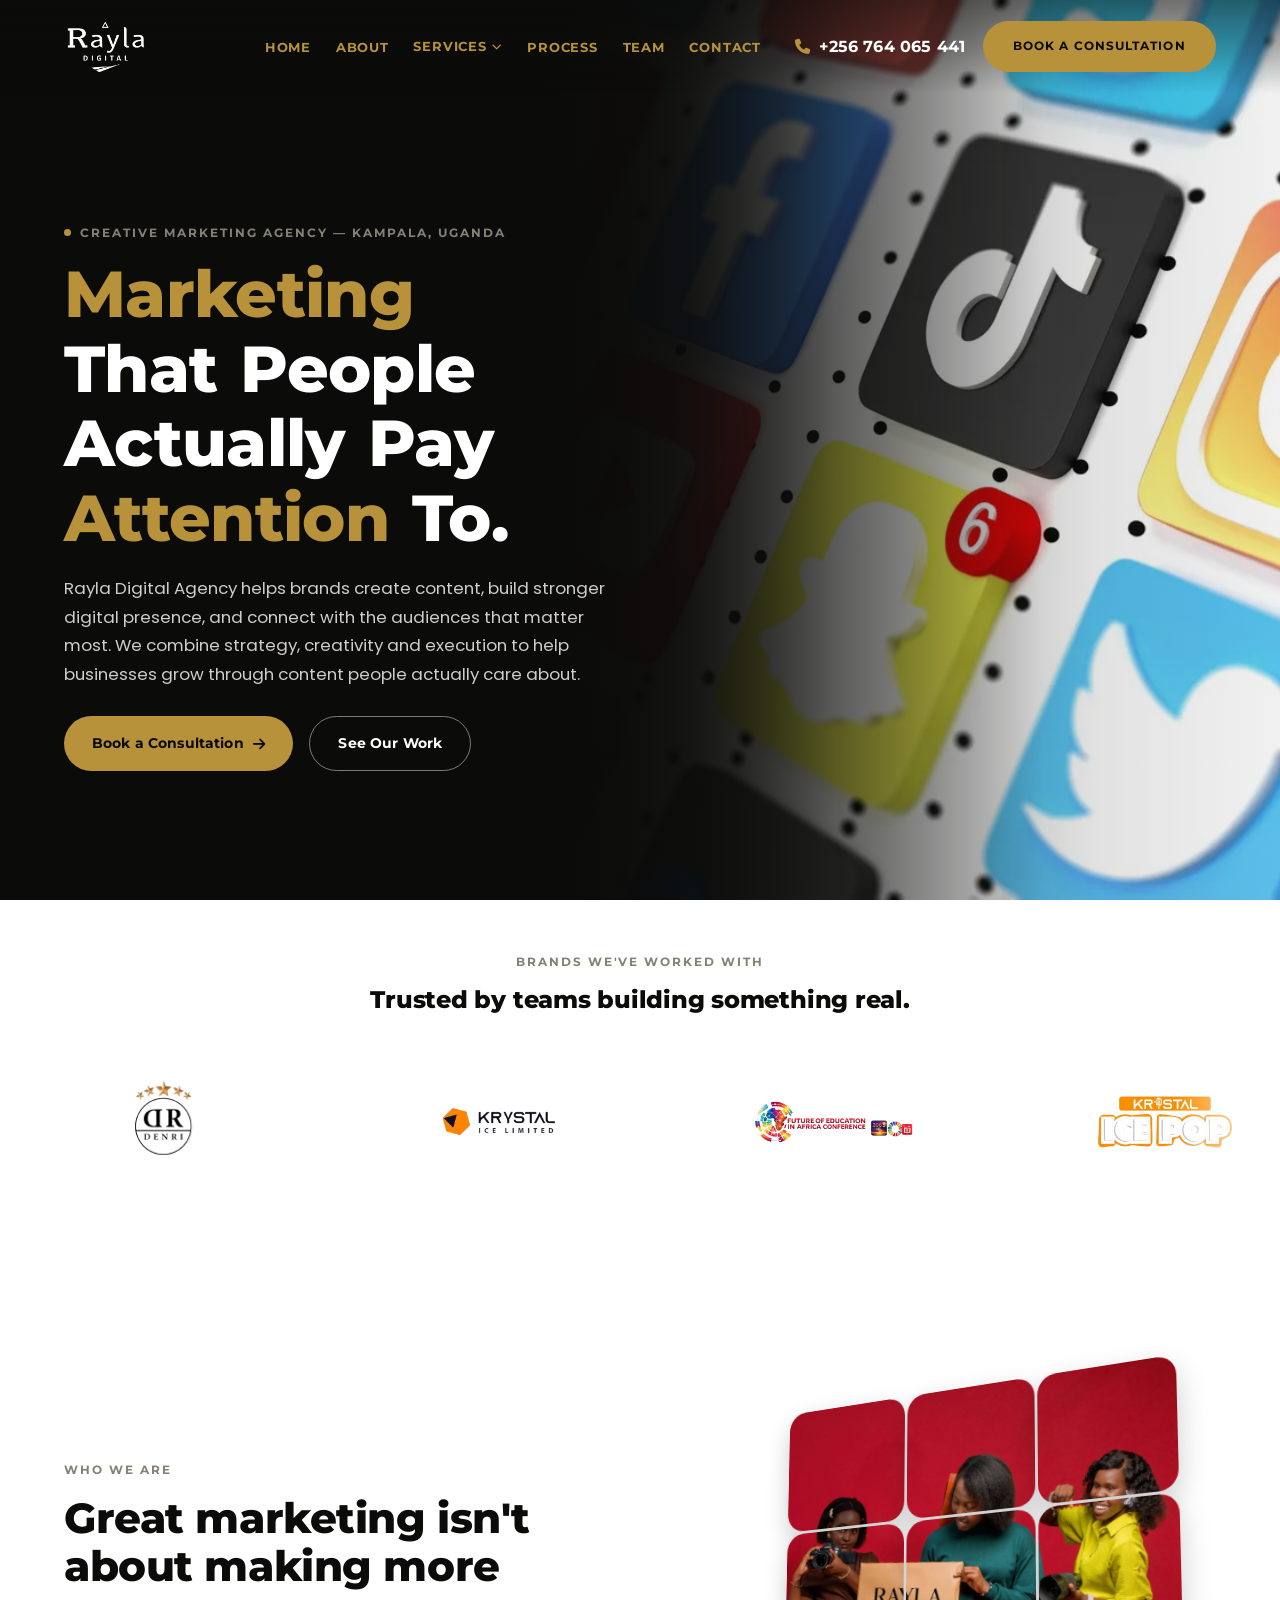
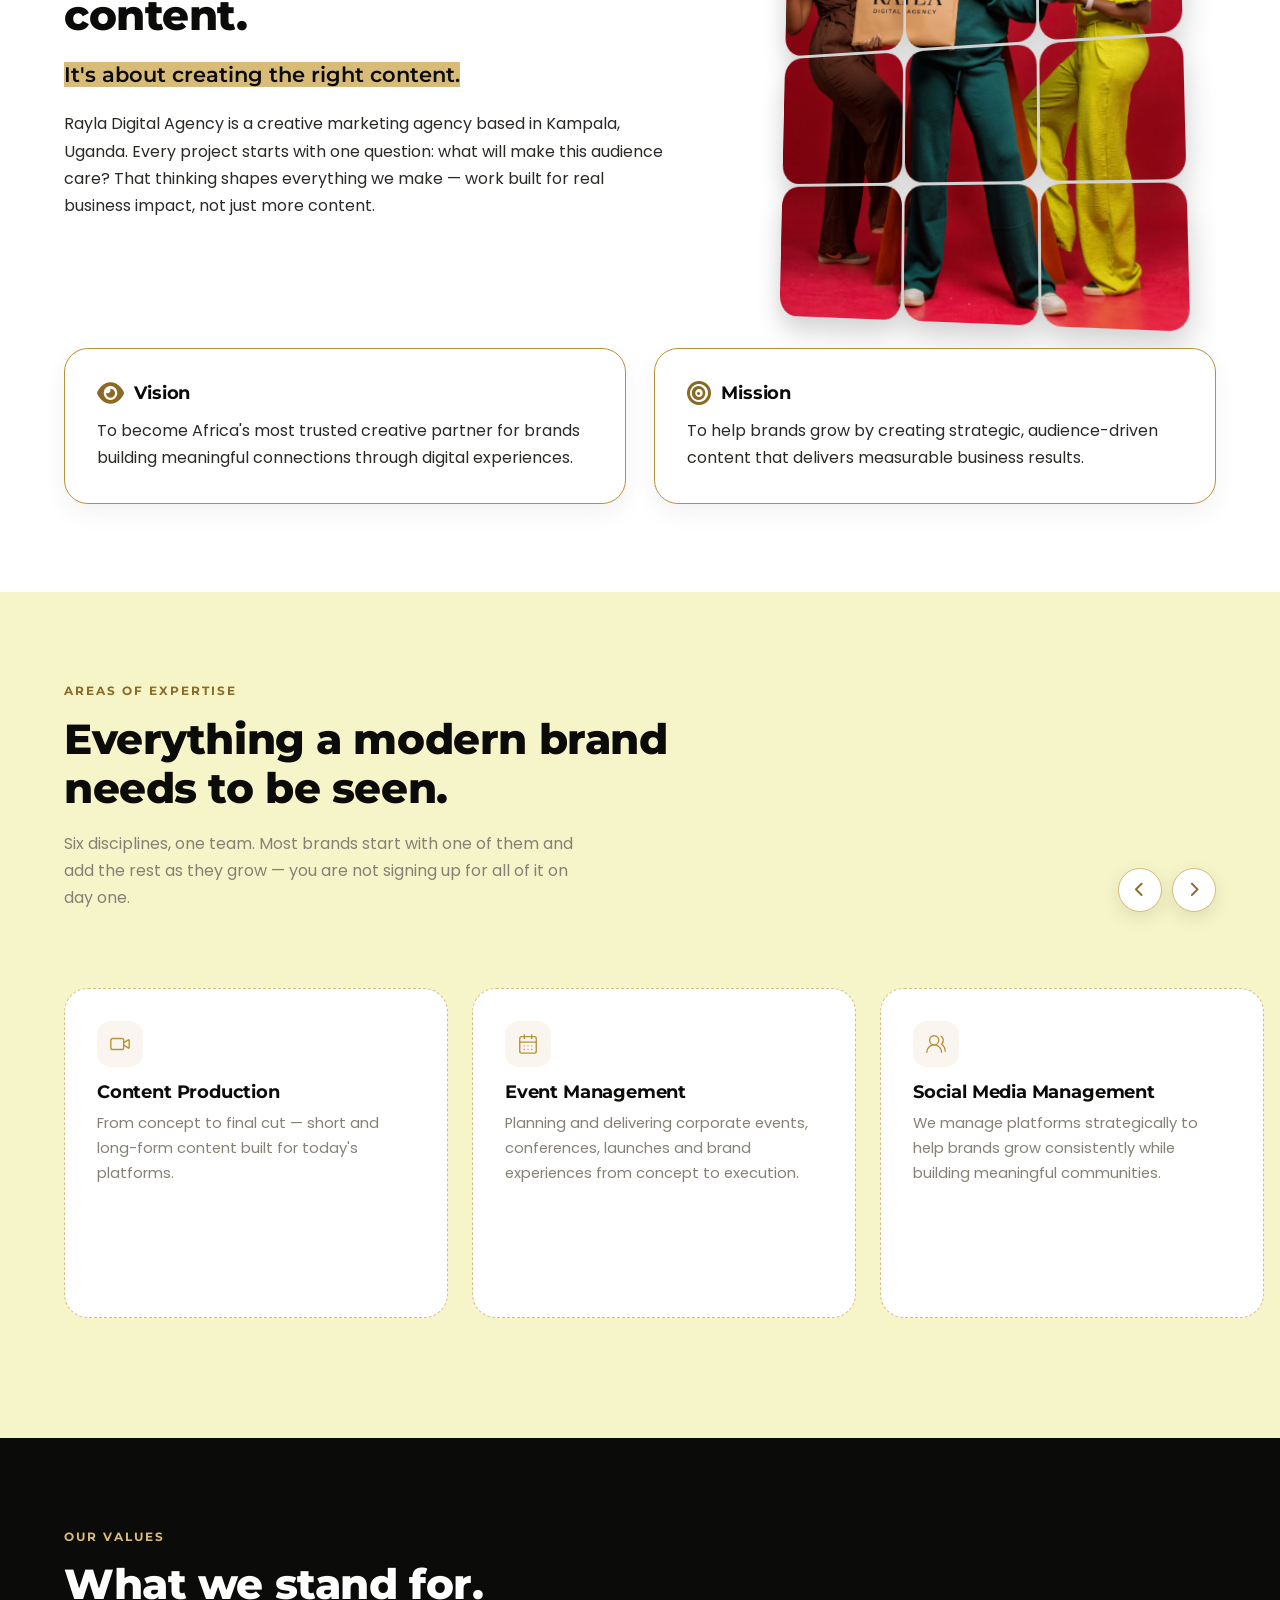
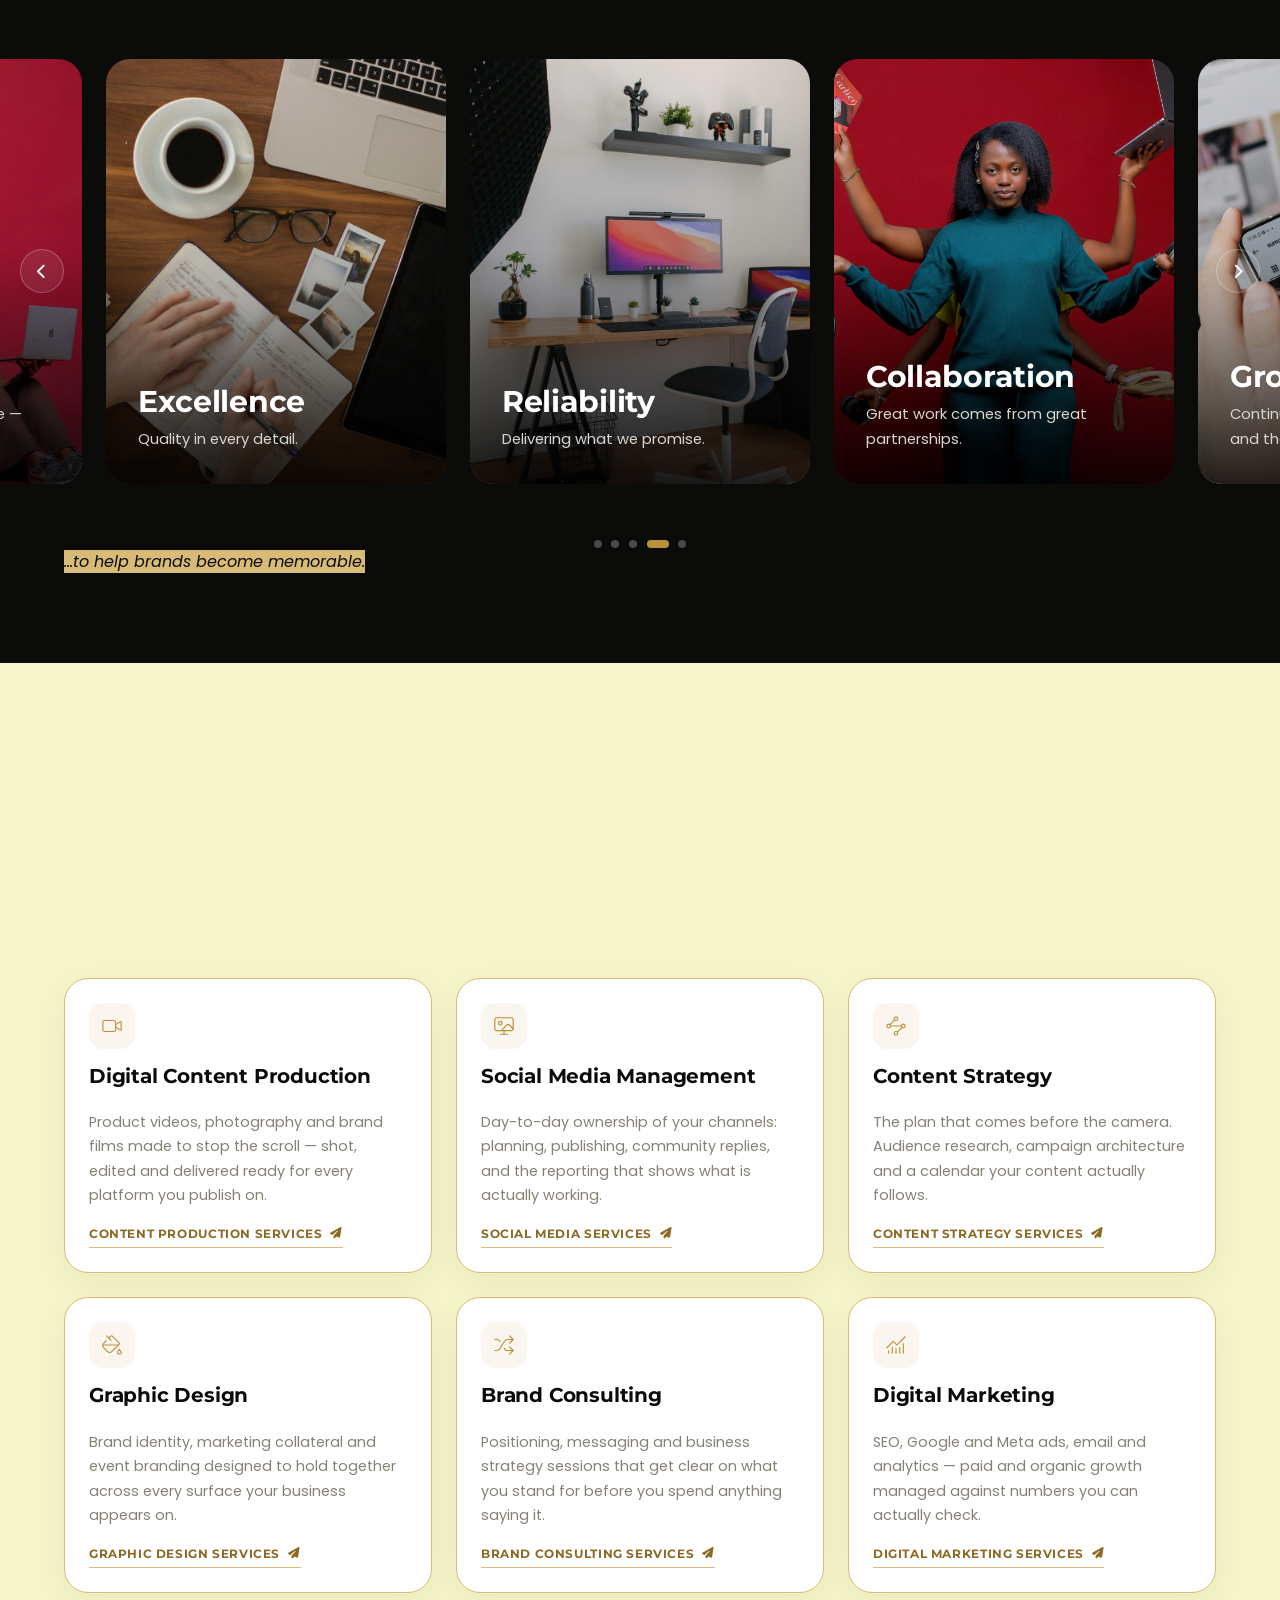
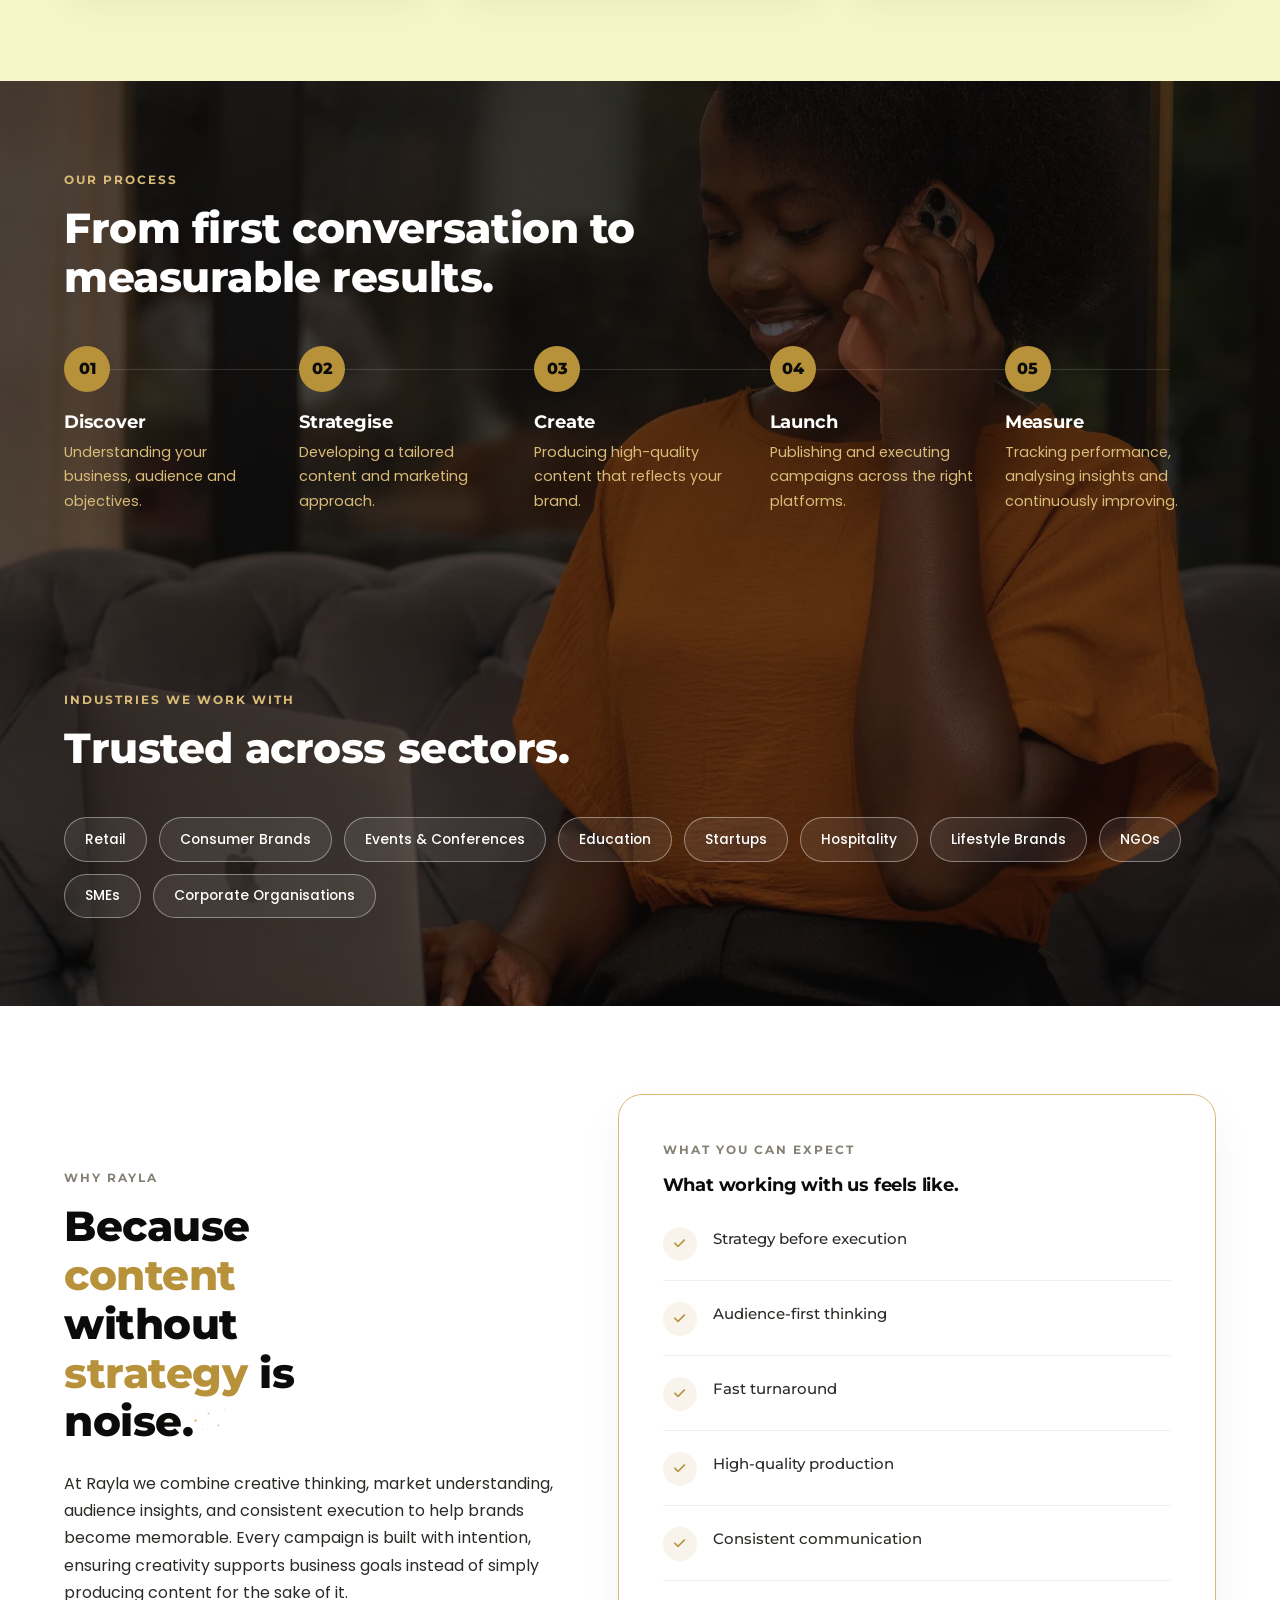
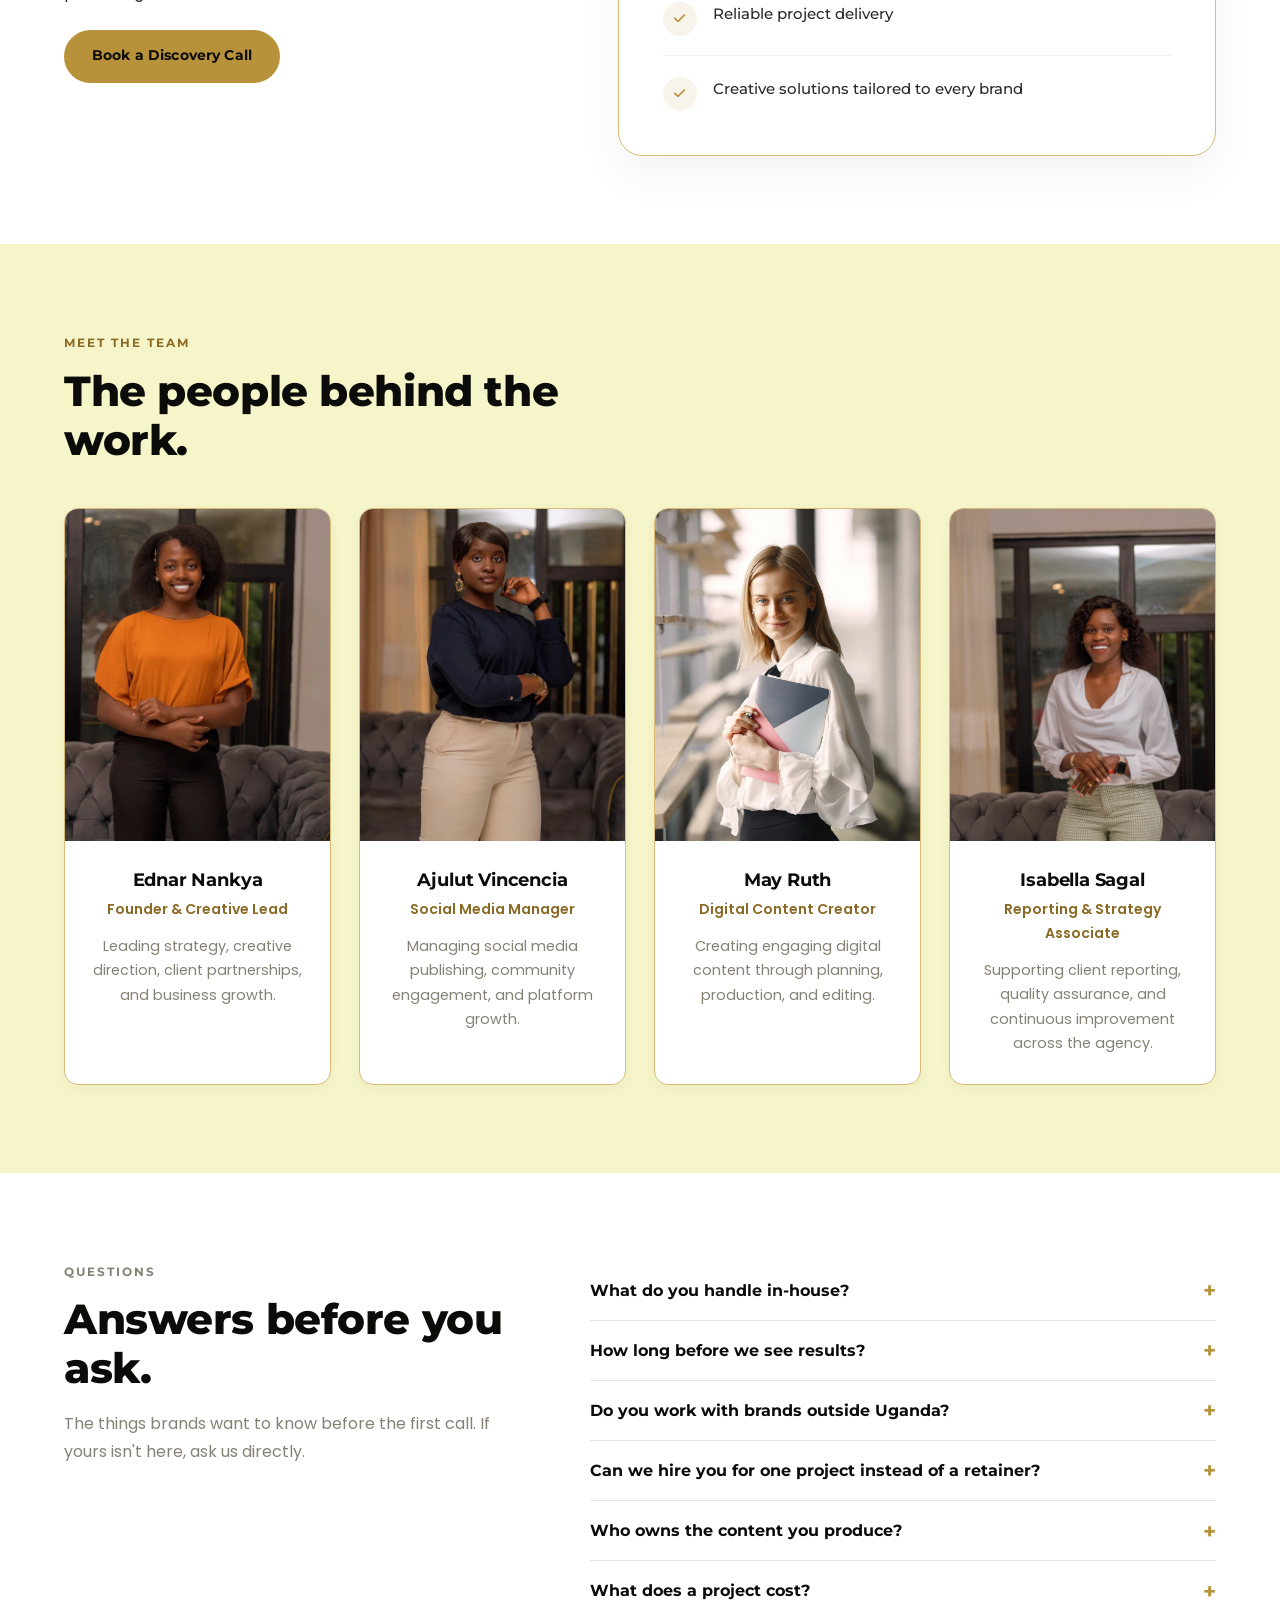
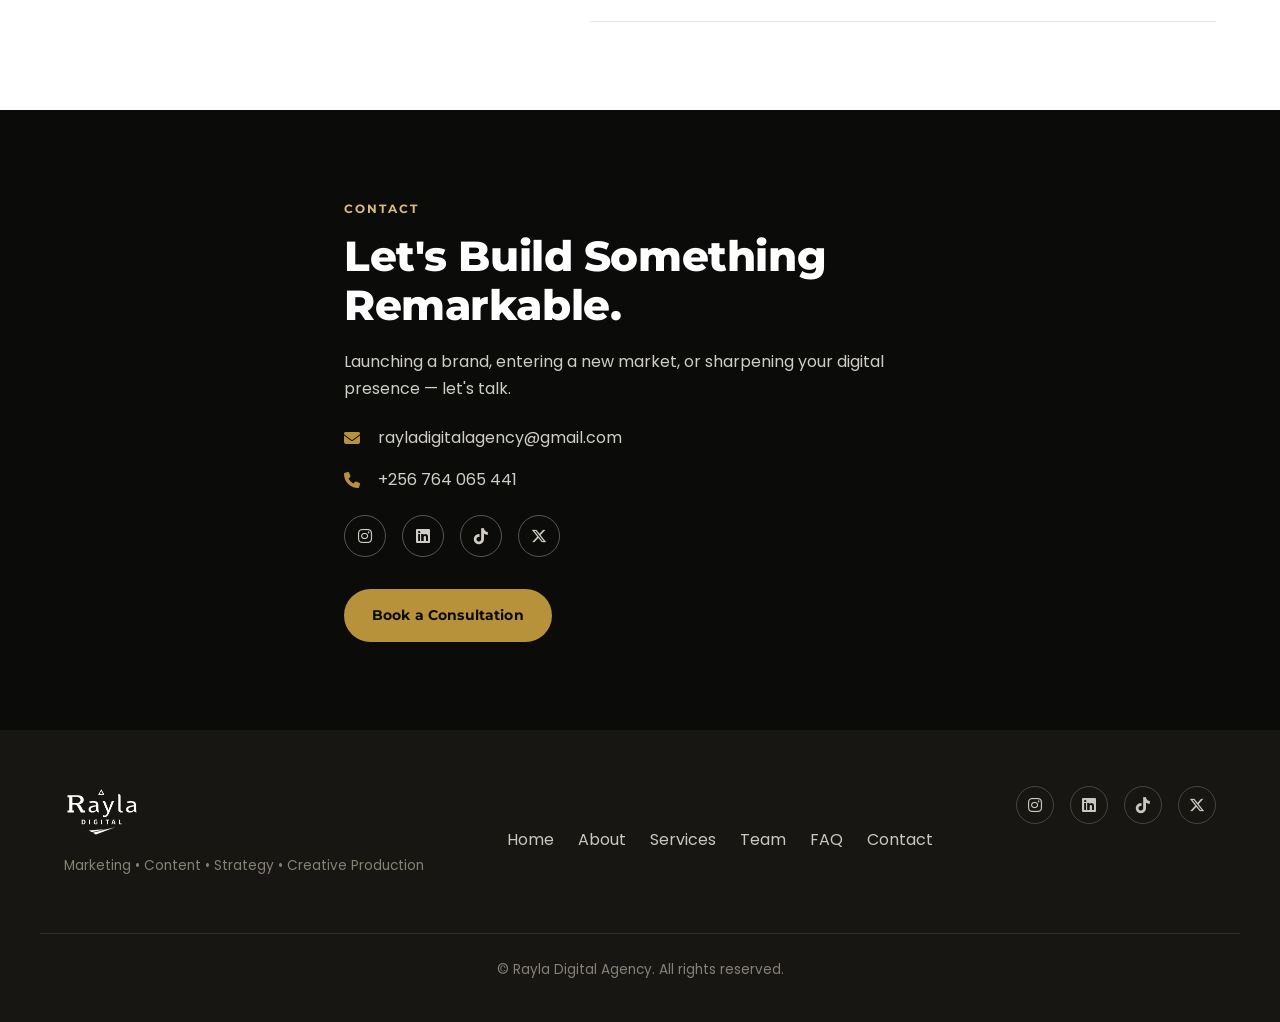
==== index.html @ 2dba8ac0 "NEW FORM DESIGN, 404 PAGE AND GOOGLE SEO SETUP Form: the discovery modal is now a two-panel card - d" ====
<!DOCTYPE html>
<html lang="en">
<head>
<meta charset="UTF-8">
<meta name="viewport" content="width=device-width, initial-scale=1.0">
<title>Digital Marketing Agency in Kampala, Uganda | Rayla Digital Agency</title>
<meta name="description" content="Rayla Digital Agency is a Kampala-based creative marketing agency helping brands create content, build digital presence, and connect with the audiences that matter most.">
<link rel="canonical" href="https://www.rayladigitalagency.com/">

<!-- Open Graph -->
<meta property="og:type" content="website">
<meta property="og:site_name" content="Rayla Digital Agency">
<meta property="og:title" content="Rayla Digital Agency | Creative Marketing Agency in Kampala, Uganda">
<meta property="og:description" content="Rayla Digital Agency helps brands in Uganda and East Africa build content, strategy and digital presence that gets noticed.">
<meta property="og:url" content="https://www.rayladigitalagency.com/">
<meta property="og:image" content="https://www.rayladigitalagency.com/assests/images/og-cover.png">
<meta property="og:image:width" content="1200">
<meta property="og:image:height" content="630">
<meta property="og:locale" content="en_UG">

<!-- Twitter -->
<meta name="twitter:card" content="summary_large_image">
<meta name="twitter:title" content="Rayla Digital Agency | Creative Marketing Agency in Kampala, Uganda">
<meta name="twitter:description" content="Rayla Digital Agency helps brands in Uganda and East Africa build content, strategy and digital presence that gets noticed.">
<meta name="twitter:image" content="https://www.rayladigitalagency.com/assests/images/og-cover.png">

<!-- Favicons. Deliberately relative, not root-absolute: an href of
     "/favicon.ico" resolves against the filesystem root when the page is opened
     straight off disk with file://, which is how this site gets previewed, so
     the icon silently never loaded. Relative paths work both ways.
     The .svg is what modern browsers actually use - it carries its own
     prefers-color-scheme rule and inverts to white, so the black disc does not
     disappear into a dark tab bar. The .ico is the fallback for everything
     else, and holds 16/32/48 in the one file. -->
<link rel="icon" href="favicon.ico" sizes="32x32">
<link rel="icon" href="favicon.svg" type="image/svg+xml">
<link rel="apple-touch-icon" sizes="180x180" href="apple-touch-icon.png">
<link rel="manifest" href="site.webmanifest">
<meta name="theme-color" content="#0b0b0a">

<script type="application/ld+json">
{
  "@context": "https://schema.org",
  "@type": "AdvertisingAgency",
  "@id": "https://www.rayladigitalagency.com/#organization",
  "name": "Rayla Digital Agency",
  "url": "https://www.rayladigitalagency.com/",
  "logo": "https://www.rayladigitalagency.com/assests/images/RAYLALOGO2.png",
  "image": "https://www.rayladigitalagency.com/assests/images/og-cover.png",
  "description": "Rayla Digital Agency is a Kampala-based creative marketing agency helping brands build content, strategy and digital presence.",
  "email": "rayladigitalagency@gmail.com",
  "telephone": "+256764065441",
  "address": { "@type": "PostalAddress", "addressLocality": "Kampala", "addressRegion": "Central Region", "addressCountry": "UG" },
  "geo": { "@type": "GeoCoordinates", "latitude": 0.3476, "longitude": 32.5825 },
  "areaServed": [
    { "@type": "City", "name": "Kampala" },
    { "@type": "Country", "name": "Uganda" },
    { "@type": "Place", "name": "East Africa" }
  ],
  "knowsAbout": [
    "Digital marketing",
    "Social media management",
    "Content strategy",
    "Graphic design",
    "Brand consulting",
    "Video and photo production"
  ],
  "hasOfferCatalog": {
    "@type": "OfferCatalog",
    "name": "Marketing and creative services",
    "itemListElement": [
      { "@type": "Offer", "itemOffered": { "@type": "Service", "name": "Digital content production", "url": "https://www.rayladigitalagency.com/pages/digital-content-production.html" } },
      { "@type": "Offer", "itemOffered": { "@type": "Service", "name": "Social media management", "url": "https://www.rayladigitalagency.com/pages/social-media-management.html" } },
      { "@type": "Offer", "itemOffered": { "@type": "Service", "name": "Content strategy", "url": "https://www.rayladigitalagency.com/pages/content-strategy.html" } },
      { "@type": "Offer", "itemOffered": { "@type": "Service", "name": "Graphic design", "url": "https://www.rayladigitalagency.com/pages/graphic-design.html" } },
      { "@type": "Offer", "itemOffered": { "@type": "Service", "name": "Brand consulting", "url": "https://www.rayladigitalagency.com/pages/brand-consulting.html" } },
      { "@type": "Offer", "itemOffered": { "@type": "Service", "name": "Digital marketing", "url": "https://www.rayladigitalagency.com/pages/digital-marketing.html" } }
    ]
  },
  "sameAs": [
    "https://www.instagram.com/rayladigitalagency",
    "https://www.linkedin.com/company/rayla-digital-agency/",
    "https://www.tiktok.com/@rayladigitalagency",
    "https://x.com/rayladigital"
  ]
}
</script>

<!-- FAQPage schema mirrors the #faq section below. Keep the two in sync: if a
     question changes there it has to change here, or search engines surface
     an answer the page no longer gives. -->
<script type="application/ld+json">
{
  "@context": "https://schema.org",
  "@type": "FAQPage",
  "mainEntity": [
    {
      "@type": "Question",
      "name": "What do you handle in-house?",
      "acceptedAnswer": { "@type": "Answer", "text": "Content production, social media management, content strategy, graphic design, brand consulting and digital marketing all sit with our own team. We bring in specialists for niche production work \u2014 and we tell you when we do." }
    },
    {
      "@type": "Question",
      "name": "How long before we see results?",
      "acceptedAnswer": { "@type": "Answer", "text": "Paid campaigns produce usable data within days. Organic reach and search compound over months. We set that expectation at the start rather than after the first invoice." }
    },
    {
      "@type": "Question",
      "name": "Do you work with brands outside Uganda?",
      "acceptedAnswer": { "@type": "Answer", "text": "Yes. We are based in Kampala and run remote engagements across East Africa and further afield. Production shoots are the only part that needs us in the room." }
    },
    {
      "@type": "Question",
      "name": "Can we hire you for one project instead of a retainer?",
      "acceptedAnswer": { "@type": "Answer", "text": "Yes. Launches, single campaigns and production shoots all work as standalone projects. A retainer makes sense once you are publishing continuously and want the strategy to carry between campaigns." }
    },
    {
      "@type": "Question",
      "name": "Who owns the content you produce?",
      "acceptedAnswer": { "@type": "Answer", "text": "You do. Final assets, raw files and any accounts we set up are handed over and stay yours, whether or not we keep working together." }
    },
    {
      "@type": "Question",
      "name": "What does a project cost?",
      "acceptedAnswer": { "@type": "Answer", "text": "Scope sets the price \u2014 volume of content, number of channels, and how much strategy the work needs up front. We quote after one conversation, not before it." }
    }
  ]
}
</script>

<!-- Google Fonts: Montserrat (display) + Poppins (body) — set by the client's brand brief -->
<link rel="preconnect" href="https://fonts.googleapis.com">
<link rel="preconnect" href="https://fonts.gstatic.com" crossorigin>
<!-- <link href="https://fonts.googleapis.com/css2?family=Montserrat:wght@500;600;700;800;900&family=Poppins:wght@300;400;500;600;700&display=swap" rel="stylesheet"> -->
<link href="https://fonts.googleapis.com/css2?family=Montserrat:wght@700;800&family=Poppins:wght@400;500;600&display=swap" rel="stylesheet">
<!-- Font Awesome (icons only — no images depend on this) -->
<link rel="stylesheet" href="https://cdnjs.cloudflare.com/ajax/libs/font-awesome/6.5.1/css/all.min.css">
<link rel="stylesheet" href="css/style.css">
</head>
<body>

<a href="#main" class="skip-link">Skip to content</a>

<!-- ============================= HEADER / NAV ============================= -->
<!-- .over-hero: the homepage bar has no ground of its own - the hero photo
     runs up underneath it, so the only edge on the page is the one the image
     makes. script.js swaps in .is-scrolled (solid black) once you leave the
     hero, which is what keeps the links readable over the sections below. -->
<header class="site-header over-hero" id="top">
  <div class="container header-inner">
    <a href="#top" class="logo"><img src="assests/images/RAYLALOGO2.png" alt="Rayla Digital Agency"></a>

    <!-- TODO: placeholder number. The repo currently carries two different
         forms - this one and the JSON-LD at the top of the file (+256746065441,
         middle digits transposed). Confirm the real number and reconcile all
         three call sites: here, .nav-phone below, and the JSON-LD. -->
    <!-- Tap-to-call for small screens only. It sits outside .main-nav on
         purpose: the drawer is closed by default, and a phone number the
         visitor has to open a menu to find is a phone number nobody calls.
         Styling already existed (.mobile-call-btn) - this is the markup it
         was written for. -->
    <a href="tel:+256764065441" class="mobile-call-btn" aria-label="Call Rayla Digital Agency"><i class="fa-solid fa-phone"></i></a>

    <input type="checkbox" id="nav-toggle" class="nav-toggle">
    <label for="nav-toggle" class="nav-toggle-label" aria-label="Toggle menu">
      <span></span>
    </label>

    <nav class="main-nav">
      <ul>
        <li><a href="#home">Home</a></li>
        <li><a href="#about">About</a></li>
        <!-- Services opens a mega-menu: the keyword lists that used to sit
             inside the service cards live here now, so the detail is
             navigable instead of decorative. Opening is pure CSS (hover +
             :focus-within on desktop, the #mega-toggle checkbox on mobile),
             matching the #nav-toggle pattern - JS only resets it. -->
        <li class="has-mega">
          <input type="checkbox" id="mega-toggle" class="mega-toggle">
          <a href="#services" class="mega-trigger">Services</a>
          <label for="mega-toggle" class="mega-toggle-label" aria-label="Toggle services menu">
            <i class="fa-solid fa-chevron-down"></i>
          </label>
          <div class="mega-panel">
            <div class="container mega-grid">
          <!-- Mobile only (.mega-all is display:none above 1024px). In the drawer
               the row above is the accordion toggle, so the overview page needs
               its own way in. -->
          <a href="#services" class="mega-all"><i class="fa-solid fa-chevron-right"></i> All Services</a>
          <div class="mega-col">
            <input type="checkbox" id="mega-col-content" class="mega-col-toggle">
            <label for="mega-col-content" class="mega-col-head"><span class="mega-col-icon"><svg xmlns="http://www.w3.org/2000/svg" width="20" height="20" viewBox="0 0 24 24" fill="none" stroke="currentColor" stroke-width="1.5" stroke-linecap="round" stroke-linejoin="round"><path d="m16 13 5.223 3.482a.5.5 0 0 0 .777-.416V7.87a.5.5 0 0 0-.752-.432L16 10.5"/><rect x="2" y="6" width="14" height="12" rx="2"/></svg></span> Content &amp; Production<i class="fa-solid fa-chevron-down mega-col-caret"></i></label>
            <ul>
              <li><a href="pages/digital-content-production.html#product-videos"><i class="fa-solid fa-chevron-right"></i> Product Videos</a></li>
              <li><a href="pages/digital-content-production.html#photography"><i class="fa-solid fa-chevron-right"></i> Photography</a></li>
              <li><a href="pages/digital-content-production.html#commercials"><i class="fa-solid fa-chevron-right"></i> Commercials</a></li>
              <li><a href="pages/digital-content-production.html#brand-films"><i class="fa-solid fa-chevron-right"></i> Brand Films</a></li>
              <li><a href="pages/content-strategy.html#content-planning"><i class="fa-solid fa-chevron-right"></i> Content Planning</a></li>
              <li><a href="pages/content-strategy.html#campaign-strategy"><i class="fa-solid fa-chevron-right"></i> Campaign Strategy</a></li>
              <li><a href="pages/content-strategy.html#audience-research"><i class="fa-solid fa-chevron-right"></i> Audience Research</a></li>
            </ul>
          </div>
          <div class="mega-col">
            <input type="checkbox" id="mega-col-brand" class="mega-col-toggle">
            <label for="mega-col-brand" class="mega-col-head"><span class="mega-col-icon"><svg xmlns="http://www.w3.org/2000/svg" width="20" height="20" viewBox="0 0 24 24" fill="none" stroke="currentColor" stroke-width="1.5" stroke-linecap="round" stroke-linejoin="round"><path d="M11 7 6 2"/><path d="M18.992 12H2.041"/><path d="M21.145 18.38A3.34 3.34 0 0 1 20 16.5a3.3 3.3 0 0 1-1.145 1.88c-.575.46-.855 1.02-.855 1.595A2 2 0 0 0 20 22a2 2 0 0 0 2-2.025c0-.58-.285-1.13-.855-1.595"/><path d="m8.5 4.5 2.148-2.148a1.205 1.205 0 0 1 1.704 0l7.296 7.296a1.205 1.205 0 0 1 0 1.704l-7.592 7.592a3.615 3.615 0 0 1-5.112 0l-3.888-3.888a3.615 3.615 0 0 1 0-5.112L5.67 7.33"/></svg></span> Brand &amp; Design<i class="fa-solid fa-chevron-down mega-col-caret"></i></label>
            <ul>
              <li><a href="pages/graphic-design.html#corporate-branding"><i class="fa-solid fa-chevron-right"></i> Corporate Branding</a></li>
              <li><a href="pages/graphic-design.html#marketing-materials"><i class="fa-solid fa-chevron-right"></i> Marketing Materials</a></li>
              <li><a href="pages/graphic-design.html#social-graphics"><i class="fa-solid fa-chevron-right"></i> Social Media Graphics</a></li>
              <li><a href="pages/graphic-design.html#event-branding"><i class="fa-solid fa-chevron-right"></i> Event Branding</a></li>
              <li><a href="pages/brand-consulting.html#brand-positioning"><i class="fa-solid fa-chevron-right"></i> Brand Positioning</a></li>
              <li><a href="pages/brand-consulting.html#business-strategy"><i class="fa-solid fa-chevron-right"></i> Business Strategy</a></li>
              <li><a href="pages/brand-consulting.html#marketing-consultation"><i class="fa-solid fa-chevron-right"></i> Marketing Consultation</a></li>
            </ul>
          </div>
          <div class="mega-col">
            <input type="checkbox" id="mega-col-growth" class="mega-col-toggle">
            <label for="mega-col-growth" class="mega-col-head"><span class="mega-col-icon"><svg xmlns="http://www.w3.org/2000/svg" width="20" height="20" viewBox="0 0 24 24" fill="none" stroke="currentColor" stroke-width="1.5" stroke-linecap="round" stroke-linejoin="round"><path d="M12 16v5"/><path d="M16 14.639V21"/><path d="M20 10.656V21"/><path d="m22 3-8.646 8.646a.5.5 0 0 1-.708 0L9.354 8.354a.5.5 0 0 0-.707 0L2 15"/><path d="M4 18.463V21"/><path d="M8 14.656V21"/></svg></span> Growth &amp; Marketing<i class="fa-solid fa-chevron-down mega-col-caret"></i></label>
            <ul>
              <li><a href="pages/digital-marketing.html#seo"><i class="fa-solid fa-chevron-right"></i> SEO</a></li>
              <li><a href="pages/digital-marketing.html#google-ads"><i class="fa-solid fa-chevron-right"></i> Google Ads</a></li>
              <li><a href="pages/digital-marketing.html#meta-ads"><i class="fa-solid fa-chevron-right"></i> Meta Ads</a></li>
              <li><a href="pages/digital-marketing.html#email-marketing"><i class="fa-solid fa-chevron-right"></i> Email Marketing</a></li>
              <li><a href="pages/digital-marketing.html#analytics"><i class="fa-solid fa-chevron-right"></i> Analytics</a></li>
              <li><a href="pages/social-media-management.html#platforms"><i class="fa-solid fa-chevron-right"></i> Social Media Management</a></li>
              <li><a href="pages/social-media-management.html#brand-management"><i class="fa-solid fa-chevron-right"></i> Brand Management</a></li>
            </ul>
          </div>
            </div>
          </div>
        </li>
        <li><a href="#process">Process</a></li>
        <li><a href="#team">Team</a></li>
        <li><a href="#contact">Contact</a></li>
      </ul>
      <!-- Desktop counterpart of .mobile-call-btn above - the two never show
           at the same time, so there is exactly one call affordance per
           breakpoint rather than two competing ones. -->
      <a href="tel:+256764065441" class="nav-phone"><i class="fa-solid fa-phone"></i><span>+256 764 065 441</span></a>
      <button type="button" class="btn btn-gold btn-sm nav-cta" data-open-modal="discovery-modal">Book a Consultation</button>
    </nav>
  </div>
</header>

<main id="main">

<!-- ============================= HERO ============================= -->
<!-- Signature element: a split screen. The copy holds a black column to
     itself while the photo runs full-bleed off the right edge — the agency's
     subject (social content) shown rather than described. The seam is
     deliberately absent: .hero-media-overlay is a left-to-right gradient, so
     the photo emerges out of the black instead of butting against it. That
     gradient is also what guarantees headline contrast, which is why the
     image itself is left almost untouched rather than darkened. -->
<section class="hero" id="home">
  <!-- Photo: Shutter Speed on Unsplash. Decorative — the h1 carries the
       meaning — so the whole layer is aria-hidden and the alt is empty. -->
  <div class="hero-media" aria-hidden="true">
    <img src="assests/images/rayla-hero-social-icons.webp" alt="" class="hero-media-img">
    <div class="hero-media-overlay"></div>
  </div>

  <div class="hero-layout">
    
  <div class="hero-inner">
    <p class="eyebrow reveal" style="--d:0">Creative Marketing Agency — Kampala, Uganda</p>
    <h1 class="hero-title reveal" style="--d:1"><span class="text-gold">Marketing</span> That People Actually Pay <span class="text-gold">Attention</span> To.</h1>
    <p class="hero-sub reveal" style="--d:2">Rayla Digital Agency helps brands create content, build stronger digital presence, and connect with the audiences that matter most. We combine strategy, creativity and execution to help businesses grow through content people actually care about.</p>
    <div class="hero-actions reveal" style="--d:3">
      <button type="button" class="btn btn-gold" data-open-modal="discovery-modal">Book a Consultation <i class="fa-solid fa-arrow-right"></i></button>
      <a href="#work" class="btn btn-outline-light">See Our Work</a>
    </div>
    
  </div>
   
  </div>
</section>

<section class="client-logos section" id="brands">
  <div class="container">
    <div class="section-head">
      <p class="eyebrow">Brands We've Worked With</p>
      <h2>Trusted by teams building something real.</h2>
    </div>
  </div>
  <div class="logo-marquee">
    <div class="logo-track">
      <div class="logo-item"><img src="assests/images/logo-denri.png" alt="Denri Africa Uganda" loading="lazy"></div>
      <div class="logo-item"><img src="assests/images/logo-krystal-ice.png" alt="Krystal Ice Limited" loading="lazy"></div>
      <div class="logo-item"><img src="assests/images/logo-future-education.png" alt="Future of Education in Africa Conference" loading="lazy"></div>
      <div class="logo-item"><img src="assests/images/logo-krystal-icepop.png" alt="Krystal Ice Pop" loading="lazy"></div>
      <div class="logo-item" aria-hidden="true"><img src="assests/images/logo-denri.png" alt="" loading="lazy"></div>
      <div class="logo-item" aria-hidden="true"><img src="assests/images/logo-krystal-ice.png" alt="" loading="lazy"></div>
      <div class="logo-item" aria-hidden="true"><img src="assests/images/logo-future-education.png" alt="" loading="lazy"></div>
      <div class="logo-item" aria-hidden="true"><img src="assests/images/logo-krystal-icepop.png" alt="" loading="lazy"></div>
    </div>
  </div>
</section>

<!-- ============================= WHO WE ARE ============================= -->
<!-- ============================= ABOUT (merged Who We Are + About Us) ============================= -->
<section class="who-we-are section" id="about">
  <div class="container two-col">
    <div class="who-text">
      <p class="eyebrow">Who We Are</p>
      <h2>Great marketing isn't about making more content.</h2>
      <p class="lead-quote"> <span class="highlight">It's about creating the right content.</span></p>
      <p>Rayla Digital Agency is a creative marketing agency based in Kampala, Uganda. Every project starts with one question: what will make this audience care? That thinking shapes everything we make — work built for real business impact, not just more content.</p>
    </div>
    <div class="who-media">
      
      <div class="shatter-grid">
        <div class="shatter-piece" style="--col:0; --row:0;"></div>
        <div class="shatter-piece" style="--col:1; --row:0;"></div>
        <div class="shatter-piece" style="--col:2; --row:0;"></div>
        <div class="shatter-piece" style="--col:0; --row:1;"></div>
        <div class="shatter-piece" style="--col:1; --row:1;"></div>
        <div class="shatter-piece" style="--col:2; --row:1;"></div>
        <div class="shatter-piece" style="--col:0; --row:2;"></div>
        <div class="shatter-piece" style="--col:1; --row:2;"></div>
        <div class="shatter-piece" style="--col:2; --row:2;"></div>
        <div class="shatter-piece" style="--col:0; --row:3;"></div>
        <div class="shatter-piece" style="--col:1; --row:3;"></div>
        <div class="shatter-piece" style="--col:2; --row:3;"></div>
      </div>
    </div>
    
  </div>
  <div class="container">
    <div class="vm-grid">
      <div class="vm-card">
        <div class="vm-card-head">
          <i class="fa-solid fa-eye"></i>
          <h3>Vision</h3>
        </div>
        <p>To become Africa's most trusted creative partner for brands building meaningful connections through digital experiences.</p>
      </div>
      <div class="vm-card">
        <div class="vm-card-head">
          <i class="fa-solid fa-bullseye"></i>
          <h3>Mission</h3>
        </div>
        <p>To help brands grow by creating strategic, audience-driven content that delivers measurable business results.</p>
      </div>
    </div>
  </div>
</section>


<!-- ============================= WHAT WE DO ============================= -->
<section class="what-we-do section section-tint">

  <div class="container">
    <div class="expertise-head">
      <div class="section-head">
        <p class="eyebrow">Areas of Expertise</p>
        <h2>Everything a modern brand needs to be seen.</h2>
        <p class="section-lead">Six disciplines, one team. Most brands start with one of them and add the rest as they grow &mdash; you are not signing up for all of it on day one.</p>
      </div>

      <!-- The arrows live beside the heading rather than over the cards. On the
           values carousel below they sit on top of photographs, which is where
           an overlaid arrow belongs; here the same position lands them on body
           copy and hides the first words of the opening card. Moving them up
           also gives the empty right half of the head something to do. The
           track names this container the way it names its dots - see data-nav
           in js/script.js. -->
      <div class="carousel-nav" id="expertise-nav">
        <button type="button" class="carousel-arrow carousel-arrow-light carousel-arrow-prev" aria-label="Previous areas of expertise">
          <i class="fa-solid fa-chevron-left"></i>
        </button>
        <button type="button" class="carousel-arrow carousel-arrow-light carousel-arrow-next" aria-label="Next areas of expertise">
          <i class="fa-solid fa-chevron-right"></i>
        </button>
      </div>
    </div>
  </div>

  <!-- Six cards at the reference's card width come to well over 2300px, so the
       row scrolls rather than shrinking the cards to fit. Same component as the
       values carousel below (.carousel-track-wrap / .carousel-track), with its
       arrows lifted into the section head above; it carries no data-autoplay,
       so unlike that one it only moves when the reader moves it. Below 640px
       the track becomes a plain stacked column. -->
  <div class="carousel-track-wrap">
    <div class="carousel-track expertise-track" id="expertise-carousel" data-nav="expertise-nav">
      <div class="service-card">
        <div class="service-icon"><svg xmlns="http://www.w3.org/2000/svg" viewBox="0 0 24 24" fill="none" stroke="currentColor" stroke-width="1.5" stroke-linecap="round" stroke-linejoin="round" aria-hidden="true"><path d="m16 13 5.223 3.482a.5.5 0 0 0 .777-.416V7.87a.5.5 0 0 0-.752-.432L16 10.5"/><rect x="2" y="6" width="14" height="12" rx="2"/></svg></div>
        <h3>Content Production</h3>
        <p>From concept to final cut — short and long-form content built for today's platforms.</p>
      </div>
      <div class="service-card">
        <div class="service-icon"><svg xmlns="http://www.w3.org/2000/svg" viewBox="0 0 24 24" fill="none" stroke="currentColor" stroke-width="1.5" stroke-linecap="round" stroke-linejoin="round" aria-hidden="true"><path d="M8 2v4"/><path d="M16 2v4"/><rect width="18" height="18" x="3" y="4" rx="2"/><path d="M3 10h18"/><path d="M8 14h.01"/><path d="M12 14h.01"/><path d="M16 14h.01"/><path d="M8 18h.01"/><path d="M12 18h.01"/><path d="M16 18h.01"/></svg></div>
        <h3>Event Management</h3>
        <p>Planning and delivering corporate events, conferences, launches and brand experiences from concept to execution.</p>
      </div>
      <div class="service-card">
        <div class="service-icon"><svg xmlns="http://www.w3.org/2000/svg" viewBox="0 0 24 24" fill="none" stroke="currentColor" stroke-width="1.5" stroke-linecap="round" stroke-linejoin="round" aria-hidden="true"><path d="M18 21a8 8 0 0 0-16 0"/><circle cx="10" cy="8" r="5"/><path d="M22 20c0-3.37-2-6.5-4-8a5 5 0 0 0-.45-8.3"/></svg></div>
        <h3>Social Media Management</h3>
        <p>We manage platforms strategically to help brands grow consistently while building meaningful communities.</p>
      </div>
      <div class="service-card">
        <div class="service-icon"><svg xmlns="http://www.w3.org/2000/svg" viewBox="0 0 24 24" fill="none" stroke="currentColor" stroke-width="1.5" stroke-linecap="round" stroke-linejoin="round" aria-hidden="true"><path d="m10.586 5.414-5.172 5.172"/><path d="m18.586 13.414-5.172 5.172"/><path d="M6 12h12"/><circle cx="12" cy="20" r="2"/><circle cx="12" cy="4" r="2"/><circle cx="20" cy="12" r="2"/><circle cx="4" cy="12" r="2"/></svg></div>
        <h3>Content Strategy</h3>
        <p>Never content for content's sake — every piece is guided by audience behaviour, business goals, and platform trends.</p>
      </div>
      <div class="service-card">
        <div class="service-icon"><svg xmlns="http://www.w3.org/2000/svg" viewBox="0 0 24 24" fill="none" stroke="currentColor" stroke-width="1.5" stroke-linecap="round" stroke-linejoin="round" aria-hidden="true"><path d="M12 7v14"/><path d="M3 18a1 1 0 0 1-1-1V4a1 1 0 0 1 1-1h5a4 4 0 0 1 4 4 4 4 0 0 1 4-4h5a1 1 0 0 1 1 1v13a1 1 0 0 1-1 1h-6a3 3 0 0 0-3 3 3 3 0 0 0-3-3z"/></svg></div>
        <h3>Brand Storytelling</h3>
        <p>Communicating your value through compelling visuals and words.</p>
      </div>
      <div class="service-card">
        <div class="service-icon"><svg xmlns="http://www.w3.org/2000/svg" viewBox="0 0 24 24" fill="none" stroke="currentColor" stroke-width="1.5" stroke-linecap="round" stroke-linejoin="round" aria-hidden="true"><circle cx="12" cy="12" r="10"/><circle cx="12" cy="12" r="6"/><circle cx="12" cy="12" r="2"/></svg></div>
        <h3>Campaign Management</h3>
        <p>Planning and executing campaigns that increase awareness, engagement and conversions.</p>
      </div>
    </div>
  </div>
</section>


<!-- ============================= OUR VALUES (photo carousel) ============================= -->
<section class="our-values section section-dark">
  <div class="container">
    <div class="section-head">
    <p class="eyebrow eyebrow-gold">Our Values</p>
    <h2>What we stand for.</h2>
    </div>
  </div>

  <div class="carousel-track-wrap">
    <div class="carousel-track" id="why-rayla-carousel" data-autoplay data-dots="why-rayla-dots">
      <div class="carousel-slide">
        <img src="assests/images/Creativity.webp" alt="Rayla Digital Agency content planning and photo journal flatlay" loading="lazy">
        <div class="carousel-caption">
          <h3>Creativity</h3>
          <p>Fresh ideas, backed by purpose — not trends.</p>
        </div>
      </div>
      <div class="carousel-slide">
        <img src="assests/images/rayla-photo-journal-flatlay.jpeg" alt="Rayla Digital Agency content planning and photo journal flatlay" loading="lazy">
        <div class="carousel-caption">
          <h3>Excellence</h3>
          <p>Quality in every detail.</p>
        </div>
      </div>
      <div class="carousel-slide">
        <img src="assests/images/rayla-photo-studio-setup.jpeg" alt="Rayla Digital Agency studio production setup" loading="lazy">
        <div class="carousel-caption">
          <h3>Reliability</h3>
          <p>Delivering what we promise.</p>
        </div>
      </div>
      <div class="carousel-slide">
        <img src="assests/images/Collaboration.webp" alt="Rayla Digital Agency team collaborating on a campaign" loading="lazy">
        <div class="carousel-caption">
          <h3>Collaboration</h3>
          <p>Great work comes from great partnerships.</p>
        </div>
      </div>
      <div class="carousel-slide">
        <img src="assests/images/rayla-photo-social-review.jpeg" alt="Rayla Digital Agency reviewing social media performance" loading="lazy">
        <div class="carousel-caption">
          <h3>Growth</h3>
          <p>Continuously improving ourselves and the brands we serve.</p>
        </div>
      </div>
        
    </div>
    <button type="button" class="carousel-arrow carousel-arrow-prev" aria-label="Previous value">
          <i class="fa-solid fa-chevron-left"></i>
        </button>
        <button type="button" class="carousel-arrow carousel-arrow-next" aria-label="Next value">
          <i class="fa-solid fa-chevron-right"></i>
        </button>
  </div>
    <div class="carousel-dots" id="why-rayla-dots" role="tablist" aria-label="Value slides"></div>
  <div class="container">
    <p class="values-footer"><span class="highlight">…to help brands become memorable.</span></p>
  </div>
</section>



<section class="section section-tint" id="services">

    <div class="container">
      <div class="section-head">
        <p class="eyebrow">Our Services</p>
        <h2>How we help you grow.</h2>
        <p class="section-lead">We help businesses build memorable brands, create engaging content, and grow their digital presence through strategy, creativity, and marketing.</p>
      </div>


    <div class="services-grid">

        <!-- Card 1 -->

        <article class="services-feature-card">
            <div class="service-icon">
                <svg xmlns="http://www.w3.org/2000/svg" width="256" height="256" viewBox="0 0 24 24" fill="none" stroke="currentColor" stroke-width="1.25" stroke-linecap="round" stroke-linejoin="round" class="lucide lucide-video-icon lucide-video"><path d="m16 13 5.223 3.482a.5.5 0 0 0 .777-.416V7.87a.5.5 0 0 0-.752-.432L16 10.5"/><rect x="2" y="6" width="14" height="12" rx="2"/></svg>
                <!-- <i class="fa-solid fa-video"></i> -->
            </div>
              <h3>Digital Content Production</h3>
              <p class="service-desc">Product videos, photography and brand films made to stop the scroll &mdash; shot, edited and delivered ready for every platform you publish on.</p>
              <a class="service-link" href="pages/digital-content-production.html">Content Production Services
                <i class="fa-solid fa-paper-plane"></i>
              </a>
        </article>

        <!-- Card 2 -->
        <article class="services-feature-card">
            <div class="service-icon">
                <svg xmlns="http://www.w3.org/2000/svg" width="256" height="256" viewBox="0 0 24 24" fill="none" stroke="currentColor" stroke-width="1.25" stroke-linecap="round" stroke-linejoin="round" class="lucide lucide-wallpaper-icon lucide-wallpaper"><path d="M12 17v4"/><path d="M8 21h8"/><path d="m9 17 6.1-6.1a2 2 0 0 1 2.81.01L22 15"/><circle cx="8" cy="9" r="2"/><rect x="2" y="3" width="20" height="14" rx="2"/></svg>
                <!-- <i class="fa-solid fa-hashtag"></i> -->
            </div>
              <h3>Social Media Management</h3>
              <p class="service-desc">Day-to-day ownership of your channels: planning, publishing, community replies, and the reporting that shows what is actually working.</p>
              <a class="service-link" href="pages/social-media-management.html">Social Media Services
                <i class="fa-solid fa-paper-plane"></i>
              </a>
        </article>

        <!-- Card 3 -->

        <article class="services-feature-card">
            <div class="service-icon">
                <svg xmlns="http://www.w3.org/2000/svg" width="256" height="256" viewBox="0 0 24 24" fill="none" stroke="currentColor" stroke-width="1.25" stroke-linecap="round" stroke-linejoin="round" class="lucide lucide-waypoints-icon lucide-waypoints"><path d="m10.586 5.414-5.172 5.172"/><path d="m18.586 13.414-5.172 5.172"/><path d="M6 12h12"/><circle cx="12" cy="20" r="2"/><circle cx="12" cy="4" r="2"/><circle cx="20" cy="12" r="2"/><circle cx="4" cy="12" r="2"/></svg>
                <!-- <i class="fa-solid fa-compass"></i> -->
            </div>
              <h3>Content Strategy</h3>
              <p class="service-desc">The plan that comes before the camera. Audience research, campaign architecture and a calendar your content actually follows.</p>
              <a class="service-link" href="pages/content-strategy.html">Content Strategy Services
                <i class="fa-solid fa-paper-plane"></i>
              </a>
        </article>

        <!-- Card 4 -->

        <article class="services-feature-card">
            <div class="service-icon">
                <svg xmlns="http://www.w3.org/2000/svg" width="256" height="256" viewBox="0 0 24 24" fill="none" stroke="currentColor" stroke-width="1.25" stroke-linecap="round" stroke-linejoin="round" class="lucide lucide-paint-bucket-icon lucide-paint-bucket"><path d="M11 7 6 2"/><path d="M18.992 12H2.041"/><path d="M21.145 18.38A3.34 3.34 0 0 1 20 16.5a3.3 3.3 0 0 1-1.145 1.88c-.575.46-.855 1.02-.855 1.595A2 2 0 0 0 20 22a2 2 0 0 0 2-2.025c0-.58-.285-1.13-.855-1.595"/><path d="m8.5 4.5 2.148-2.148a1.205 1.205 0 0 1 1.704 0l7.296 7.296a1.205 1.205 0 0 1 0 1.704l-7.592 7.592a3.615 3.615 0 0 1-5.112 0l-3.888-3.888a3.615 3.615 0 0 1 0-5.112L5.67 7.33"/></svg>
                <!-- <i class="fa-solid fa-palette"></i> -->
            </div>
              <h3>Graphic Design</h3>

              <p class="service-desc">Brand identity, marketing collateral and event branding designed to hold together across every surface your business appears on.</p>
              <a class="service-link" href="pages/graphic-design.html">Graphic Design Services
                <i class="fa-solid fa-paper-plane"></i>
              </a>
        </article>

        <!-- Card 5 -->

        <article class="services-feature-card">
            <div class="service-icon">
              <svg xmlns="http://www.w3.org/2000/svg" width="256" height="256" viewBox="0 0 24 24" fill="none" stroke="currentColor" stroke-width="1.25" stroke-linecap="round" stroke-linejoin="round" class="lucide lucide-shuffle-icon lucide-shuffle"><path d="m18 14 4 4-4 4"/><path d="m18 2 4 4-4 4"/><path d="M2 18h1.973a4 4 0 0 0 3.3-1.7l5.454-8.6a4 4 0 0 1 3.3-1.7H22"/><path d="M2 6h1.972a4 4 0 0 1 3.6 2.2"/><path d="M22 18h-6.041a4 4 0 0 1-3.3-1.8l-.359-.45"/></svg>
                <!-- <i class="fa-solid fa-comments"></i> -->
            </div>
              <h3>Brand Consulting</h3>
              <p class="service-desc">Positioning, messaging and business strategy sessions that get clear on what you stand for before you spend anything saying it.</p>
              <a class="service-link" href="pages/brand-consulting.html">Brand Consulting Services
                <i class="fa-solid fa-paper-plane"></i>
              </a>
        </article>

        <!-- Card 6 -->

        <article class="services-feature-card">
            <div class="service-icon">
                <svg xmlns="http://www.w3.org/2000/svg" width="72" height="72" viewBox="0 0 24 24" fill="none" stroke="currentColor" stroke-width="1.25" stroke-linecap="round" stroke-linejoin="round" class="lucide lucide-chart-no-axes-combined-icon lucide-chart-no-axes-combined"><path d="M12 16v5"/><path d="M16 14.639V21"/><path d="M20 10.656V21"/><path d="m22 3-8.646 8.646a.5.5 0 0 1-.708 0L9.354 8.354a.5.5 0 0 0-.707 0L2 15"/><path d="M4 18.463V21"/><path d="M8 14.656V21"/></svg>
                <!-- <i class="fa-solid fa-bullhorn"></i> -->
            </div>
              <h3>Digital Marketing</h3>

              <p class="service-desc">SEO, Google and Meta ads, email and analytics &mdash; paid and organic growth managed against numbers you can actually check.</p>
              <a class="service-link" href="pages/digital-marketing.html">Digital Marketing Services
                <i class="fa-solid fa-paper-plane"></i>
              </a>
        </article>
    </div>
    </div>
    

</section>

<!-- ============================= PROCESS ============================= -->
<!-- Numbered on purpose — this is a genuine sequence, in the brief's own order -->
<div class="work work-bg">
<section class="process section" id="process">
  <div class="container">
    <div class="section-head">
      <p class="eyebrow eyebrow-gold">Our Process</p>
      <h2 class="text-light">From first conversation to measurable results.</h2>
    </div>
    <div class="process-track">
      <div class="process-step">
        <span class="step-num">01</span>
        <h3>Discover</h3>
        <p class="eyebrow-gold">Understanding your business, audience and objectives.</p>
      </div>
      <div class="process-step">
        <span class="step-num">02</span>
        <h3>Strategise</h3>
        <p class="eyebrow-gold">Developing a tailored content and marketing approach.</p>
      </div>
      <div class="process-step">
        <span class="step-num">03</span>
        <h3>Create</h3>
        <p class="eyebrow-gold">Producing high-quality content that reflects your brand.</p>
      </div>
      <div class="process-step">
        <span class="step-num">04</span>
        <h3>Launch</h3>
        <p class="eyebrow-gold">Publishing and executing campaigns across the right platforms.</p>
      </div>
      <div class="process-step">
        <span class="step-num">05</span>
        <h3>Measure</h3>
        <p class="eyebrow-gold">Tracking performance, analysing insights and continuously improving.</p>
      </div>
    </div>
  </div>
</section>


<!-- ============================= INDUSTRIES ============================= -->
<section class="section" id="work">
  <div class="work-overlay" aria-hidden="true"></div>
  <div class="container">
    <div class="section-head">
      <p class="eyebrow eyebrow-gold">Industries We Work With</p>
      <h2 class="text-light">Trusted across sectors.</h2>
    </div>
    <div class="pill-cloud">
      <span>Retail</span>
      <span>Consumer Brands</span>
      <span>Events &amp; Conferences</span>
      <span>Education</span>
      <span>Startups</span>
      <span>Hospitality</span>
      <span>Lifestyle Brands</span>
      <span>NGOs</span>
      <span>SMEs</span>
      <span>Corporate Organisations</span>
    </div>
  </div>
</section>
</div>
<!-- ============================= WHY CLIENTS CHOOSE US ============================= -->
<section class="why-rayla section">

   

    <div class="container">

        <div class="why-rayla-layout">

            <!-- =========================
                 LEFT SIDE
            ========================== -->

            <div class="why-rayla-content">

                <p class="eyebrow">Why Rayla</p>

                <h2>Because <span class="text-gold">content</span> without <span class="text-gold">strategy</span> is <span class="noise-word">noise</span>.</h2>
                <p>
                    At Rayla we combine creative thinking, market understanding,
                    audience insights, and consistent execution to help brands
                    become memorable. Every campaign is built with intention,
                    ensuring creativity supports business goals instead of simply
                    producing content for the sake of it.
                </p>

                <a href="#contact" class="btn btn-gold">
                    Book a Discovery Call
                </a>

            </div>

            <!-- =========================
                 RIGHT SIDE
            ========================== -->

            <div class="why-rayla-benefits">

                <p class="eyebrow">What You Can Expect</p>

                <h3>What working with us feels like.</h3>

                <div class="check-grid">

                    <div class="check-item">
                        <i class="fa-solid fa-check"></i>
                        <span>Strategy before execution</span>
                    </div>

                    <div class="check-item">
                        <i class="fa-solid fa-check"></i>
                        <span>Audience-first thinking</span>
                    </div>

                    <div class="check-item">
                        <i class="fa-solid fa-check"></i>
                        <span>Fast turnaround</span>
                    </div>

                    <div class="check-item">
                        <i class="fa-solid fa-check"></i>
                        <span>High-quality production</span>
                    </div>

                    <div class="check-item">
                        <i class="fa-solid fa-check"></i>
                        <span>Consistent communication</span>
                    </div>

                    <div class="check-item">
                        <i class="fa-solid fa-check"></i>
                        <span>Reliable project delivery</span>
                    </div>

                    <div class="check-item">
                        <i class="fa-solid fa-check"></i>
                        <span>Creative solutions tailored to every brand</span>
                    </div>

                </div>

            </div>

        </div>

    </div>

</section>

<!-- ============================= TEAM ============================= -->
<section class="team section section-tint" id="team">

  <div class="container">
    <div class="section-head">
      <p class="eyebrow">Meet the Team</p>
      <h2>The people behind the work.</h2>
    </div>
    <div class="card-grid four-col">
  <!-- Same placeholder photo on all four for now — swap each
       team-photo img src for that person's real headshot as they
       come in; no other markup needs to change when you do. -->
  <div class="team-card">
    <div class="team-photo"><img src="assests/images/Ednar.webp" alt="Ednar Nankya" loading="lazy"></div>
    <div class="team-card-body">
      <h3>Ednar Nankya</h3>
      <p class="role">Founder &amp; Creative Lead</p>
      <p>Leading strategy, creative direction, client partnerships, and business growth.</p>
    </div>
  </div>
  <div class="team-card">
    <div class="team-photo"><img src="assests/images/Vincencia.webp" alt="Ajulut Vincencia" loading="lazy"></div>
    <div class="team-card-body">
      <h3>Ajulut Vincencia</h3>
      <p class="role">Social Media Manager</p>
      <p>Managing social media publishing, community engagement, and platform growth.</p>
    </div>
  </div>
  <div class="team-card">
    <div class="team-photo"><img src="assests/images/rayla-team-placeholder.jpg" alt="May Ruth" loading="lazy"></div>
    <div class="team-card-body">
      <h3>May Ruth</h3>
      <p class="role">Digital Content Creator</p>
      <p>Creating engaging digital content through planning, production, and editing.</p>
    </div>
  </div>
  <div class="team-card">
    <div class="team-photo"><img src="assests/images/Isabella.webp" alt="Isabella Sagal" loading="lazy"></div>
    <div class="team-card-body">
      <h3>Isabella Sagal</h3>
      <p class="role">Reporting &amp; Strategy Associate</p>
      <p>Supporting client reporting, quality assurance, and continuous improvement across the agency.</p>
    </div>
  </div>
</div>
  </div>
</section>


<!-- ============================= FAQ ============================= -->
<!-- Two columns rather than the site's usual single .section-head: the left
     side has to carry weight or the heading reads as an orphan beside a wall
     of rows. This is the one place a lead paragraph is used - it earns its
     keep by giving the column a body and a route to Contact.

     The accordion is <details>/<summary>, reusing .svc-faq / .svc-faq-item
     from the service pages verbatim. Same reason it was chosen there: it
     still opens with JS switched off.

     TODO: copy below is a first draft - replace the questions and answers
     with your own wording. The markup and styling are final. -->
<section class="faq section" id="faq">
  <div class="container faq-grid">

    <div class="faq-intro">
      <div class="section-head">
        <p class="eyebrow">Questions</p>
        <h2>Answers before you ask.</h2>
      </div>
      <p class="faq-lead">The things brands want to know before the first call. If yours isn't here, ask us directly.</p>
      <a href="#contact" class="btn btn-outline-dark">Talk to us</a>
    </div>

    <div class="svc-faq">
      <details class="svc-faq-item">
        <summary>What do you handle in-house?</summary>
        <p>Content production, social media management, content strategy, graphic design, brand consulting and digital marketing all sit with our own team. We bring in specialists for niche production work &mdash; and we tell you when we do.</p>
      </details>
      <details class="svc-faq-item">
        <summary>How long before we see results?</summary>
        <p>Paid campaigns produce usable data within days. Organic reach and search compound over months. We set that expectation at the start rather than after the first invoice.</p>
      </details>
      <details class="svc-faq-item">
        <summary>Do you work with brands outside Uganda?</summary>
        <p>Yes. We are based in Kampala and run remote engagements across East Africa and further afield. Production shoots are the only part that needs us in the room.</p>
      </details>
      <details class="svc-faq-item">
        <summary>Can we hire you for one project instead of a retainer?</summary>
        <p>Yes. Launches, single campaigns and production shoots all work as standalone projects. A retainer makes sense once you are publishing continuously and want the strategy to carry between campaigns.</p>
      </details>
      <details class="svc-faq-item">
        <summary>Who owns the content you produce?</summary>
        <p>You do. Final assets, raw files and any accounts we set up are handed over and stay yours, whether or not we keep working together.</p>
      </details>
      <details class="svc-faq-item">
        <summary>What does a project cost?</summary>
        <p>Scope sets the price &mdash; volume of content, number of channels, and how much strategy the work needs up front. We quote after one conversation, not before it.</p>
      </details>
    </div>

  </div>
</section>


<!-- ============================= CONTACT ============================= -->
<section class="contact section section-dark" id="contact">
  <div class="container contact-grid">
    <div class="contact-info">
      <p class="eyebrow eyebrow-gold">Contact</p>
      <h2 class="text-light">Let's Build Something Remarkable.</h2>
      <p>Launching a brand, entering a new market, or sharpening your digital presence — let's talk.</p>
      <!-- <p>Whether you're launching a new brand, entering a new market or looking to strengthen your digital presence, we'd love to hear from you.</p> -->

      <ul class="contact-details">
        <li><i class="fa-solid fa-envelope"></i><a href="mailto:rayladigitalagency@gmail.com">rayladigitalagency@gmail.com</a></li>
        <li><i class="fa-solid fa-phone"></i><a href="tel:+256764065441">+256 764 065 441</a></li>
      </ul>

      <!-- Point these at the real profile URLs once supplied -->
      <div class="social-icons">
      <a href="https://www.instagram.com/rayladigitalagency?igsh=MTFhdWYyaHR2aGhkcA%3D%3D&utm_source=qr" aria-label="Instagram"><i class="fa-brands fa-instagram"></i></a>
      <a href="https://www.linkedin.com/company/rayla-digital-agency/" aria-label="LinkedIn"><i class="fa-brands fa-linkedin"></i></a>
      <a href="https://www.tiktok.com/@rayladigitalagency?_r=1&_t=ZS-98IY5EWNCbc" aria-label="TikTok"><i class="fa-brands fa-tiktok"></i></a>
      <a href="https://x.com/rayladigital?s=11" aria-label="X (Twitter)"><i class="fa-brands fa-x-twitter"></i></a>
  
      </div>

       <button type="button" class="btn btn-gold" data-open-modal="discovery-modal">Book a Consultation</button>
    </div>

    
  </div>
</section>

</main>

<!-- ============================= FOOTER ============================= -->
<footer class="site-footer">
  <div class="container footer-inner">
    <div class="footer-brand">


      <a href="#top" class="logo"><img src="assests/images/RAYLALOGO2.png" alt="Rayla Digital Agency"></a>
      <!-- <a href="#top" class="logo">RAYLA<span class="logo-dot">.</span></a> -->
      <p>Marketing • Content • Strategy • Creative Production</p>
    </div>
    <nav class="footer-nav">
      <a href="#home">Home</a>
      <a href="#about">About</a>
      <a href="#services">Services</a>
      <a href="#team">Team</a>
      <a href="#faq">FAQ</a>
      <a href="#contact">Contact</a>
    </nav>
    <div class="footer-social">
      <a href="https://www.instagram.com/rayladigitalagency?igsh=MTFhdWYyaHR2aGhkcA%3D%3D&utm_source=qr" aria-label="Instagram"><i class="fa-brands fa-instagram"></i></a>
      <a href="https://www.linkedin.com/company/rayla-digital-agency/" aria-label="LinkedIn"><i class="fa-brands fa-linkedin"></i></a>
      <a href="https://www.tiktok.com/@rayladigitalagency?_r=1&_t=ZS-98IY5EWNCbc" aria-label="TikTok"><i class="fa-brands fa-tiktok"></i></a>
      <a href="https://x.com/rayladigital?s=11" aria-label="X (Twitter)"><i class="fa-brands fa-x-twitter"></i></a>
    </div>
  </div>
  <div class="footer-bottom">
    <p>&copy; Rayla Digital Agency. All rights reserved.</p>
  </div>
</footer>

<!-- ============================= DISCOVERY CALL MODAL ============================= -->
  <div class="modal-backdrop" id="discovery-modal-backdrop"></div>
<dialog class="modal modal-split" id="discovery-modal" aria-modal="true" aria-labelledby="discovery-modal-title">
  <button type="button" class="modal-close" data-close-modal aria-label="Close">
    <i class="fa-solid fa-xmark"></i>
  </button>

  <!-- Two panels, not one column: the dark side answers "who am I writing to"
       (the same phone, email and city the contact section gives) while the gold
       side is nothing but the fields. Splitting them means the form itself never
       has to carry explanatory copy between its inputs. -->
  <div class="modal-step modal-step-split" data-step="form">

    <aside class="modal-aside">
      <p class="modal-pill"><i class="fa-solid fa-comment-dots"></i>Free consultation</p>
      <h2 id="discovery-modal-title">Let's talk about your brand.</h2>
      <p class="modal-intro">A free, no-obligation conversation about your business, your goals, and whether we are the right fit. Tell us a little about you and we will find a time that works.</p>
      <ul class="modal-contact">
        <li><span class="modal-contact-icon"><i class="fa-solid fa-phone"></i></span><a href="tel:+256764065441">+256 764 065 441</a></li>
        <li><span class="modal-contact-icon"><i class="fa-solid fa-envelope"></i></span><a href="mailto:rayladigitalagency@gmail.com">rayladigitalagency@gmail.com</a></li>
        <li><span class="modal-contact-icon"><i class="fa-solid fa-location-dot"></i></span><span>Kampala, Uganda</span></li>
      </ul>
    </aside>

    <form class="modal-form" id="discovery-form" novalidate>
      <!-- Web3Forms account key. Nothing sends without it. -->
      <input type="hidden" name="access_key" value="26ca4a72-a43f-49b0-ba21-72f5a32b774d">
      <!-- Filled in by script.js right before sending, so the agency's
           inbox shows "New website inquiry from <name>" -->
      <input type="hidden" name="subject" id="dc-subject" value="New website inquiry">

      <!-- Honeypot: real visitors never see or fill this in; bots
           that auto-fill every field on a page usually do. -->
      <input type="checkbox" name="botcheck" class="hidden-field" tabindex="-1" autocomplete="off">

      <div class="form-row">
        <label for="dc-name">Full name *</label>
        <input type="text" id="dc-name" name="name" autocomplete="name" placeholder="Your name">
        <span class="field-error" data-error-for="dc-name"></span>
      </div>
      <div class="form-row">
        <label for="dc-email">Email address *</label>
        <input type="email" id="dc-email" name="email" autocomplete="email" placeholder="you@company.com">
        <span class="field-error" data-error-for="dc-email"></span>
      </div>
      <div class="form-row-pair">
        <div class="form-row">
          <label for="dc-phone">Phone number *</label>
          <input type="tel" id="dc-phone" name="phone" autocomplete="tel" placeholder="+256 700 000 000">
          <span class="field-error" data-error-for="dc-phone"></span>
        </div>
        <div class="form-row">
          <label for="dc-company">Company <span class="optional-tag">(optional)</span></label>
          <input type="text" id="dc-company" name="company" autocomplete="organization" placeholder="Company name">
        </div>
      </div>
      <div class="form-row">
        <label for="dc-service">What do you need help with?</label>
        <div class="select-wrap">
          <select id="dc-service" name="service">
            <option value="Not sure yet">Not sure yet — let's talk it through</option>
            <option>Digital content production</option>
            <option>Social media management</option>
            <option>Content strategy</option>
            <option>Graphic design</option>
            <option>Brand consulting</option>
            <option>Digital marketing</option>
          </select>
          <i class="fa-solid fa-chevron-down" aria-hidden="true"></i>
        </div>
      </div>
      <div class="form-row">
        <label for="dc-details">Tell us about your project *</label>
        <textarea id="dc-details" name="details" rows="4" placeholder="What are you working on, and what would a good outcome look like?"></textarea>
        <span class="field-error" data-error-for="dc-details"></span>
      </div>

      <!-- Verification. Two problems drove this shape. hCaptcha's normal
           checkbox widget anchors its image challenge to wherever the widget
           sits, so at the foot of a tall form the challenge opened half off the
           bottom-right of the screen. And the widget's own chrome is a fixed
           303px light-grey box that never belonged on the gold. Invisible mode
           fixes both: hCaptcha draws the challenge as its own centred overlay,
           and the prompt below is ours, so it matches the panel. The token still
           lands in the same h-captcha-response field Web3Forms verifies. -->
      <div class="form-verify" id="dc-verify" data-state="idle">
        <button type="button" class="verify-check" id="dc-verify-btn" aria-describedby="dc-verify-note">
          <span class="verify-box"><i class="fa-solid fa-check" aria-hidden="true"></i></span>
          <span class="verify-text" id="dc-verify-label">I'm not a robot</span>
          <span class="verify-mark"><i class="fa-solid fa-shield-halved" aria-hidden="true"></i></span>
        </button>
        <p class="verify-note" id="dc-verify-note">One quick check before this sends.</p>
        <div class="h-captcha"
             data-captcha="true"
             data-size="invisible"
             data-callback="raylaCaptchaVerified"
             data-expired-callback="raylaCaptchaExpired"
             data-chalexpired-callback="raylaCaptchaExpired"
             data-error-callback="raylaCaptchaError"
             data-open-callback="raylaCaptchaOpened"
             data-close-callback="raylaCaptchaClosed"></div>
      </div>

      <p class="form-error" id="dc-form-error" hidden></p>

      <button type="submit" class="btn btn-submit full-width">
        <span class="btn-submit-icon"><i class="fa-solid fa-paper-plane"></i></span>
        <span class="btn-submit-label">Book my consultation</span>
      </button>
    </form>
  </div>

  <div class="modal-step" data-step="success" hidden>
    <div class="modal-success-icon"><i class="fa-solid fa-circle-check"></i></div>
    <h2>Thank you, <span id="dc-success-name">there</span>!</h2>
    <p>Someone from Rayla Digital Agency will contact you within one business day to schedule your discovery call.</p>
    <button type="button" class="btn btn-outline-dark" data-close-modal>Close</button>
  </div>
</dialog>

<script src="js/script.js"></script>
<script src="https://web3forms.com/client/script.js" async defer></script>
</body>
</html>
---- css/style.css ----
/* =================================================================
   RAYLA DIGITAL AGENCY — Reference Stylesheet
   Fonts:   Montserrat (display) / Poppins (body) — set by brand brief
   Palette: Black + White (primary) / Light + Dark Grey (secondary) /
            Gold (accent) — set by brand brief
   Signature: the hero's dot field resolves from scatter into a precise
   grid as it nears the brand's own words — a literal picture of
   "content without strategy is noise." Everything else stays quiet
   on purpose so that moment (and its small echo later) carries the page.
   ================================================================= */

/* ---------------------------- Reset ---------------------------- */
*, *::before, *::after { box-sizing: border-box; margin: 0; padding: 0; }
html { scroll-behavior: smooth; scroll-padding-top: var(--header-h, 93px); }
img { max-width: 100%; display: block; }
a { text-decoration: none; color: inherit; }
ul { list-style: none; }
button { font: inherit; border: none; background: none; cursor: pointer; }
input, textarea { font: inherit; }
svg { display: block; }

/* ------------------------- Design tokens ------------------------ */
:root {
  --black: #0b0b0a;
  --near-black: #171613;
  --dark-grey: #2b2a26;
  --mid-grey: #858175;
  --light-grey: #f1efe9;
  --off-white: #faf9f6;
  --white: #ffffff;

  --gold: #b8923a;
  --gold-soft: #d9bb78;
  --gold-dark: #8a6a24;
  /* Ground for the two card sections. It is light enough that --gold text drops
     to 2.6:1 on it, so anything that has to be read on this colour uses
     --gold-dark (4.5:1) instead - see .section-tint below. */
  --pale-gold: #f6f5c9;

  /* Muted copy on dark grounds - was hardcoded in the header and hero */
  --text-on-dark: #d8d6cf;

  --font-display: 'Montserrat', sans-serif;
  --font-body: 'Poppins', sans-serif;

  --radius-sm: 6px;
  --radius-md: 14px;
  --radius-lg: 24px;
  --radius-full: 999px;

  /* Spacing scale — used from here on for new/refined spacing so it
     stays consistent as later phases (collage, carousels, decorative
     elements) get built. Existing bespoke values elsewhere are left
     alone unless they're part of this pass. */
  --space-3xs: 0.25rem;
  --space-2xs: 0.5rem;
  --space-xs:  0.75rem;
  --space-sm:  1rem;
  --space-md:  1.5rem;
  --space-lg:  2rem;
  --space-xl:  3rem;
  --space-2xl: 4rem;

  /* Resting height of the bar: .logo img (58px) + .header-inner padding-block
     (1.1rem x 2). The hero's pull-up is measured against this rather than the
     live --header-h from script.js, because --header-h drops when the bar
     compacts on scroll and the hero would jump with it. Update this if either
     of those two values changes. */
  --header-h-base: 93px;

  --container-w: 1200px;
  /* The page's left edge. Anything that has to line up with .container reads
     this rather than repeating the number - the expertise row is full-bleed and
     rebuilds the gutter itself, so a second hardcoded 1.5rem would drift the
     first time this one changed. */
  --gutter: 1.5rem;
  --transition: 0.25s ease;
  --border-light: 1px solid #e7e4da;
}

/* ------------------------- Base typography ----------------------- */
body {
  font-family: var(--font-body);
  color: var(--dark-grey);
  background: var(--white);
  line-height: 1.7;
  font-size: 16px;
  -webkit-font-smoothing: antialiased;
}

.highlight{
  background-color: var(--gold-soft);
  color: var(--black);
}
h1, h2, h3 {
  font-family: var(--font-display);
  line-height: 1.15;
  color: var(--black);
  letter-spacing: -0.01em;
}
h1, h2 { font-weight: 800; }
h3 { font-weight: 700; }
h2 { font-size: clamp(1.9rem, 1.5rem + 1.8vw, 2.65rem); margin-bottom: 1.1rem; }
h3 { font-size: 1.15rem; margin-bottom: 0.5rem; }

p { margin-bottom: 1rem; }
strong { font-weight: 600; color: var(--black); }
.text-gold { color: var(--gold); }
.text-light { color: var(--white); }

.eyebrow {
  font-family: var(--font-display);
  font-size: 0.78rem;
  font-weight: 700;
  letter-spacing: 0.16em;
  text-transform: uppercase;
  color: var(--mid-grey);
  margin-bottom: 0.85rem;
}
.eyebrow-gold { color: var(--gold-soft); }

/* ----------------------------- Layout ----------------------------- */
.container {
  width: 100%;
  max-width: var(--container-w);
  margin-inline: auto;
  padding-inline: var(--gutter);
}
/* .section { padding-block: clamp(4rem, 3rem + 4vw, 6.5rem); } */
.section { padding-block: clamp(3.5rem, 3rem + 3.5vw, 5.5rem); }
.section-grey { background: var(--light-grey); }
.section-dark { background: var(--black); color: #cfcdc5; }
.section-dark h2, .section-dark h3 { color: var(--white); }
/* The pale gold is bright enough to swallow the plain --gold accent, so the
   tint carries its own accent colour rather than leaving each section to
   remember. --gold-dark is the same hue a step down, and clears AA on it.
   .svc-band - the service pages' "What's Included" ground - rides along here
   rather than declaring its own copy, so the two never drift apart. */
.section-tint,
.svc-band { background: var(--pale-gold); }
.section-tint .eyebrow,
.svc-band .eyebrow,
.section-tint .service-link { color: var(--gold-dark); }

.section-head { max-width: 620px; margin-bottom: 2.75rem; }
/* A sentence between the h2 and the content below it. Used where a bare
   heading would leave a wall of cards unexplained; see the note on .faq-lead. */
.section-lead { color: var(--mid-grey); max-width: 52ch; margin-bottom: 0; }
/* .section-head.brands-head { margin-top: 3.25rem; margin-bottom: 1.75rem; } */

.skip-link {
  position: absolute; left: -999px; top: 0;
  background: var(--gold); color: var(--black); padding: 0.75rem 1.25rem;
  z-index: 999; font-weight: 700; font-family: var(--font-display);
}
.skip-link:focus { left: 1rem; top: 1rem; }

/* ----------------------------- Buttons ----------------------------- */
.btn {
  display: inline-flex; align-items: center; gap: 0.6rem;
  font-family: var(--font-display);
  font-weight: 700; font-size: 0.88rem; letter-spacing: 0.01em;
  padding: 0.9rem 1.75rem; border-radius: var(--radius-full);
  transition: transform var(--transition), background var(--transition),
              color var(--transition), box-shadow var(--transition), border-color var(--transition);
  white-space: nowrap;
}
.btn-gold { background: var(--gold); color: var(--black); }
.btn-gold:hover { background: var(--gold-soft); transform: translateY(-2px); box-shadow: 0 12px 26px rgba(184,146,58,0.35); }
.btn-outline-light { border: 1.5px solid rgba(255,255,255,0.45); color: var(--white); }
.btn-outline-light:hover { border-color: var(--gold); color: var(--gold); }
.btn-sm { padding: 0.6rem 1.3rem; font-size: 0.8rem; }
.full-width { width: 100%; justify-content: center; }

/* ----------------------------- Header ----------------------------- */
.site-header {
  position: sticky; top: 0; z-index: 100;
  background: rgba(11,11,10,0.97);
  transition: box-shadow var(--transition), background var(--transition);
}
/* Homepage only (.over-hero, set in index.html). The bar carries no ground of
   its own so the hero photo reads as one uninterrupted image from the very top
   of the window - the horizontal seam under the old solid bar was the most
   visible edge on the page. The faint top-down wash is not a background, it is
   the amount of shade the gold links need to stay legible where the photo runs
   light behind them; it fades to nothing well before the headline. */
.site-header.over-hero {
  background: linear-gradient(
    to bottom,
    rgba(11,11,10,0.55) 0%,
    rgba(11,11,10,0.28) 55%,
    rgba(11,11,10,0) 100%
  );
}
/* Once past the hero there is nothing left to show through, so the bar takes
   its solid ground back - .is-scrolled has to out-rank .over-hero above. */
.site-header.is-scrolled,
.site-header.over-hero.is-scrolled {
  background: rgba(11,11,10,0.98);
  box-shadow: 0 8px 28px rgba(0,0,0,0.3);
}
.site-header.is-scrolled .header-inner { padding-block: 0.7rem; }

/* Applied to <body> via script.js while the mobile drawer is open,
   so the page behind it can't be scrolled on touch devices */

body.nav-open { overflow: hidden; }
body.nav-open .site-header.over-hero { background: rgba(11,11,10,0.98); }
body.modal-open { overflow: hidden; }
.header-inner {
  display: flex; align-items: center; gap: 0.75rem;
  padding-block: 1.1rem;
  transition: padding-block var(--transition);
}

.logo { display: inline-flex; align-items: center; }
/* The logo holds one size at every scroll position. The header itself still
   compacts (.is-scrolled trims .header-inner's padding) - a mark that resizes
   underneath you while you read is the part that reads as unsettled. */
.logo img {
  /* The mark is a stacked lockup (wordmark over "DIGITAL"), so it needs more
     height than a single-line wordmark to reach the same legibility - at 46px
     the outlined letterforms were closing up. */
  height: 58px; width: auto; display: block;
}
.footer-brand .logo img { height: 52px; }

.nav-toggle { display: none; }
.mobile-call-btn {
  display: none; width: 40px; height: 40px; border-radius: 50%;
  background: var(--gold); color: var(--black); align-items: center; justify-content: center;
  font-size: 0.95rem; transition: background var(--transition), transform var(--transition);
}
.mobile-call-btn:hover { background: var(--gold-soft); transform: translateY(-1px); }

/* Desktop half of the pair above. Set on the nav's own type ramp (Montserrat
   700 / 0.82rem / 0.07em) so it reads as part of the nav rather than a badge
   stuck onto it; the icon carries the gold, the digits stay quiet so they
   don't compete with the CTA sitting next to them. Hidden at <=1024px, where
   .mobile-call-btn takes over. */
.nav-phone {
  display: inline-flex; align-items: center; gap: 0.55rem;
  margin-left: 2.1rem;
  /* Set as digits, not as a nav label: full size, no tracking, white. A phone
     number people are meant to read at a glance should not be shrunk to the
     size of the links around it. */
  font-family: var(--font-display); font-weight: 700; font-size: 1rem;
  letter-spacing: 0.01em; white-space: nowrap;
  color: var(--white);
  transition: color var(--transition);
}
.nav-phone i { color: var(--gold); font-size: 0.95rem; }
.nav-phone:hover { color: var(--gold); }
.nav-toggle-label {
  display: none; width: 44px; height: 44px; position: relative; z-index: 110; cursor: pointer;
}
.nav-toggle-label span,
.nav-toggle-label span::before,
.nav-toggle-label span::after {
  content: ''; position: absolute; width: 26px; height: 2px;
  background: var(--white); transition: var(--transition);
}
.nav-toggle-label span { left: 9px; top: 21px; }
/* left:0, not the span's own 9px: the pseudo-elements are positioned against
   the span rather than the label, so a shared left:9px indented them a second
   time and staggered the three bars by exactly that much. */
.nav-toggle-label span::before { left: 0; top: -8px; }
.nav-toggle-label span::after { left: 0; top: 8px; }
.nav-toggle:checked ~ .nav-toggle-label span { background: transparent; }
.nav-toggle:checked ~ .nav-toggle-label span::before { transform: rotate(45deg) translate(5px, 6px); }
.nav-toggle:checked ~ .nav-toggle-label span::after { transform: rotate(-45deg) translate(5px, -6px); }

/* flex:1 lets the nav claim all the room left of the logo; margin-left:auto on
   the list then pushes links, phone and CTA into one right-hand cluster, so the
   bar reads logo ......... links | phone | CTA. The spacing inside that cluster
   is set per-item below rather than by one shared gap: the links sit close
   enough to read as a set, the phone stands clear of them, and the CTA tucks
   back in beside the number as its pair. */
.main-nav { display: flex; align-items: center; gap: 0; flex: 1; }
.main-nav > ul { display: flex; gap: 1.55rem; margin-left: auto; margin-right: 0; }
.main-nav > ul > li > a:not(.btn) {
  font-family: var(--font-display); font-size: 0.82rem; font-weight: 700;
  text-transform: uppercase; letter-spacing: 0.06em;
  color: var(--gold); transition: color var(--transition);
}
.main-nav > ul > li > a:not(.btn):hover { color: var(--gold-soft); }
/* Scoped to the nav so the shared underline rule leaves .footer-nav alone */
.main-nav > ul > li > a:not(.btn):hover::after { background: var(--gold-soft); }
/* A pill, not a rounded rectangle - it is the only fully-round shape in the
   bar, which is what makes it read as the one thing to press. */
.nav-cta {
  margin-left: 1.1rem;
  padding: 0.95rem 1.9rem;
  border-radius: var(--radius-full);
  font-size: 0.75rem;
  text-transform: uppercase;
  letter-spacing: 0.09em;
  white-space: nowrap;
}

/* ------------------------ Services mega-menu ---------------------- */
/* Opening is deliberately CSS-only: hover for pointers, :focus-within
   for keyboards, and the #mega-toggle checkbox for the mobile drawer -
   the same checkbox-hack approach as #nav-toggle. script.js only
   resets the checkbox, so the menu still works with JS switched off.
   The panel is light against the dark bar on purpose: it reads as a
   sheet of the page pulled down over the header, not part of it. */
.has-mega { display: flex; align-items: center; gap: 0.35rem; }
.mega-toggle { display: none; }
.mega-toggle-label {
  display: inline-flex; align-items: center; color: var(--gold);
  font-size: 0.62rem; cursor: pointer;
  transition: transform var(--transition), color var(--transition);
  pointer-events: none; /* desktop opens on hover - the label is decoration here */
}
.has-mega:hover .mega-toggle-label,
.has-mega:focus-within .mega-toggle-label,
.has-mega.is-open .mega-toggle-label { color: var(--gold-soft); transform: rotate(180deg); }

/* Absolute against .site-header (sticky, so it is the containing block). Being
   measured from the header rather than the li is what keeps top:100% landing
   exactly on the bar's bottom edge in both the normal and .is-scrolled states,
   with no gap for the pointer to fall through on the way down.
   The panel is only as wide as its three columns need: max-content, centred
   under the bar. It used to be left:0/right:0, which stretched a menu of short
   links across the full 1200px+ and left most of it empty white. */
.mega-panel {
  position: absolute; top: 100%; left: 50%; right: auto; z-index: 99;
  width: max-content;
  max-width: min(900px, calc(100vw - 3rem));
  background: var(--white);
  border-top: 1px solid var(--gold-soft);
  border-radius: 0 0 var(--radius-md) var(--radius-md);
  box-shadow: 0 22px 55px rgba(0,0,0,0.18);
  opacity: 0; visibility: hidden; transform: translateX(-50%) translateY(-8px);
  transition: opacity var(--transition), transform var(--transition), visibility 0s linear var(--transition);
}
/* The panel's inner wrapper carries .container for its padding, but the 1200px
   cap would fight the shrink-to-fit above. Keep the padding, drop the width. */
.mega-panel .container {
  max-width: none; width: auto;
  padding-inline: var(--space-lg);
}
/* .is-open is set by script.js on click so the panel stays put once
   tapped - hover alone closed it the moment the pointer left. */
.has-mega:hover > .mega-panel,
.has-mega:focus-within > .mega-panel,
.has-mega.is-open > .mega-panel {
  opacity: 1; visibility: visible; transform: translateX(-50%) translateY(0);
  transition: opacity var(--transition), transform var(--transition), visibility 0s linear 0s;
}
.mega-grid {
  display: grid; grid-template-columns: repeat(3, 1fr);
  gap: var(--space-lg) var(--space-xl);
  padding-block: var(--space-lg);
}
.mega-col-head {
  display: flex; align-items: center; gap: 0.6rem;
  font-family: var(--font-display); font-weight: 700; font-size: 0.82rem;
  text-transform: uppercase; letter-spacing: 0.06em;
  color: var(--gold); margin-bottom: var(--space-sm);
}
.mega-col-icon {
  width: 34px; height: 34px; flex-shrink: 0;
  display: flex; align-items: center; justify-content: center;
  border-radius: var(--radius-md);
  background: rgba(184,146,58,0.08); color: var(--gold);
}
.mega-col ul { display: grid; gap: 0.15rem; }
.mega-col a {
  display: flex; align-items: center; gap: 0.5rem;
  font-family: var(--font-body); font-size: 0.86rem; font-weight: 400;
  color: var(--dark-grey); padding: 0.3rem 0;
  transition: color var(--transition);
}
/* The per-category accordion is a drawer-only affordance: on desktop all three
   columns are open side by side, so the checkbox and its caret stay inert. */
.mega-col-toggle { display: none; }
.mega-col-caret { display: none; }

/* Mobile only. On desktop the "Services" trigger is itself the link to the
   overview; in the drawer that row becomes the accordion toggle, so the
   overview needs an entry of its own inside the panel. A display:none grid
   child takes no track, so the three columns above are unaffected. */
.mega-all { display: none; }
.mega-col a i { color: var(--gold); font-size: 0.62rem; transition: transform var(--transition); }
.mega-col a:hover { color: var(--gold); }
.mega-col a:hover i { transform: translateX(3px); }

/* ------------------------------ Hero ------------------------------ */

/* The shell is shared with the service pages (.svc-hero-split, further down)
   so the split hero is one system rather than two copies that drift apart. The
   layer classes below - .hero-media, .hero-layout, .hero-inner - were already
   page-agnostic and are used verbatim on both. */
.hero,
.svc-hero.svc-hero-split {
  position: relative;
  overflow: hidden;

  background: var(--black);
  color: var(--white);

  padding-block: clamp(2.75rem, 4.5vw, 4.75rem);

  /* The header is transparent on the pages that use this hero, so it starts at
     the very top
     of the window and runs up behind it - that is what removes the horizontal
     line the solid bar used to draw across the photo. The pull-up has to be
     paid back as padding or the copy would centre against the bar instead of
     against the space under it. --header-h is measured in script.js; the
     fallback keeps the geometry right if the script never runs. */
  margin-top: calc(-1 * var(--header-h-base));
  padding-top: calc(var(--header-h-base) + clamp(2.75rem, 4.5vw, 4.75rem));

  /* The photo panel needs vertical room or it collapses to the height of the
     copy and stops reading as a panel at all. */
  min-height: clamp(520px, 70vh, 760px);
  display: flex;
  align-items: center;
}
/* Homepage only. The front door is allowed to fill the window; a service page
   is not - see .svc-hero-split for why. */
.hero { min-height: 100vh; }

/* =========================================
   Background Layer
========================================= */

/* Right half of the viewport, not the full section: the copy keeps its own
   black column. Bled to the viewport edge rather than the 1200px container
   so the photo runs off the page the way it does in print. */
.hero-media {
  position: absolute;
  inset: 0 0 0 auto;
  /* Wider than the half it used to be. The extra width is not more picture, it
     is runway: the leftmost stretch of the panel is where the image dissolves,
     so it has to start well before the seam rather than at it. */
  width: 58%;
  overflow: hidden;
}

.hero-media-img {
  width: 100%;
  height: 100%;
  object-fit: cover;
  /* cover throws away a lot of this picture - the panel is much taller than it
     is wide, so a landscape shot is cropped hard on the horizontal - and which
     part it keeps is a per-photo decision. A page names its own focal point by
     setting --hero-focus on .hero-media; centred suits both current images. */
  object-position: var(--hero-focus, 50% 50%);

  /* Almost untouched. The old grayscale/brightness/blur stack existed to bury
     this behind text; here the image is the point, and contrast is handled by
     the gradient below instead of by wrecking the photo. */
  filter: saturate(0.9);

  /* The image fades out to its left rather than being painted over. A scrim
     darkens the photo towards black but the photo is still there underneath,
     which is what read as an edge; masking removes the pixels instead, so the
     picture genuinely dissolves into the black column. Browsers without mask
     support fall back to the overlay below, which still reads as a fade. */
  -webkit-mask-image: linear-gradient(to right,
    transparent 0%,
    rgba(0,0,0,0.16) 20%,
    rgba(0,0,0,0.58) 42%,
    #000 68%);
  mask-image: linear-gradient(to right,
    transparent 0%,
    rgba(0,0,0,0.16) 20%,
    rgba(0,0,0,0.58) 42%,
    #000 68%);
}

/* Second half of the dissolve, and now the lighter half: the mask above does
   most of the work, so this only has to guarantee the headline sits on solid
   black and take the last of the shine off the photo's left edge. Holding it
   opaque as far right as it used to go would undo the mask. */
.hero-media-overlay {
  position: absolute;
  inset: 0;
  background: linear-gradient(
    to right,
    var(--black) 0%,
    rgba(11,11,10,0.86) 15%,
    rgba(11,11,10,0.40) 40%,
    rgba(11,11,10,0.12) 75%,
    rgba(11,11,10,0.06) 100%
  );
}

/* =========================================
   Layout
========================================= */

.hero-layout {
  position: relative;
  z-index: 1;

  /* .hero is a flex container now (for vertical centring against the taller
     photo panel), so this has to claim the full width or it shrinks to fit. */
  width: 100%;
  max-width: 1200px;
  margin-inline: auto;

  display: flex;
  align-items: center;
  gap: clamp(2rem,5vw,5rem);

  /* The shared gutter token, not 30px, so the hero copy sits on exactly the
     same left edge as every .container section further down the page - the
     literal 1.5rem this used to carry drifted 6px from the container once the
     480px breakpoint narrowed it. */
  padding-inline: var(--gutter);
}

/* =========================================
   Text
========================================= */
.hero-inner .eyebrow {
  display: flex;
  align-items: center;
  gap: 0.55rem;
}
.hero-inner .eyebrow::before {
  content: '';
  width: 7px;
  height: 7px;
  border-radius: 50%;
  background: var(--gold);
  flex-shrink: 0;
}
/* This used to also carry .container, whose margin-inline:auto centred the copy
   inside the flex row - that was the large empty gutter on the left. It is a
   plain block now; .hero-layout above is the container. */
.hero-inner{
  flex:1;
  width:100%;
  margin-inline:0;

  /* Keeps the copy strictly on its own side of the split. .hero-media is
     measured against the viewport, but this sits inside a centred 1200px
     container, so the two are on different coordinate systems. 544px is the
     widest the block can be before it reaches the seam on a 1200px+ window
     (600 - 24 padding - 32 breathing room); the 50vw term covers everything
     narrower. Widen either number and the headline runs into the photo. */
  max-width:min(544px, calc(50vw - 3.5rem));

  position:relative;
  z-index:2;
}

.hero-title{
  font-size:clamp(2.3rem,1.5rem + 3.2vw,4.1rem);
  color:var(--white);
  margin-bottom:1.15rem;

  /* Evens the line lengths out instead of leaving one long line above a
     stub - the column is narrow enough that the default rag is uneven. */
  text-wrap:balance;
  /* Display type at 4rem sets tight by default; a little air between words
     keeps the line from reading as one block. */
  word-spacing:0.07em;
}

.hero-sub{
  font-size:1.05rem;
  color:#cfcdc6;
  /* .hero-inner is the narrower constraint now, so a fixed cap here would only
     be misleading. */
  max-width:none;
  margin-bottom:1.75rem;
  text-wrap:pretty;
}

.hero-actions{
  display:flex;
  flex-wrap:wrap;
  gap:1rem;
}

/* =========================================
   Responsive
========================================= */

/* Moved onto the documented 1024 tier (it used to sit on a stray 900) so the
   hero flips at the same width as the nav drawer.

   Below this the art direction changes rather than shrinks: a half-width panel
   would crush the copy, so the photo goes back to full-bleed behind the text
   under a flat scrim. It becomes atmosphere instead of a competing column. */
@media (max-width:1024px){
  .hero,
  .svc-hero.svc-hero-split{
    min-height:0;
    display:block;
    /* Same pull-up as desktop, but the copy is no longer vertically centred, so
       the padding has to clear the bar explicitly. */
    margin-top: calc(-1 * var(--header-h-base));
    padding-top: calc(var(--header-h-base) + clamp(2.75rem, 4.5vw, 4.75rem));
  }
  .hero-layout{
    flex-direction:column;
    text-align:left;
  }
  .hero-inner{
    max-width:600px;
  }
  .hero-media{
    inset:0;
    width:auto;
  }
  .hero-media-img{
    filter:saturate(0.75);
    /* Full-bleed behind the copy here, so there is no seam to dissolve - the
       flat scrim below carries legibility instead. */
    -webkit-mask-image:none;
    mask-image:none;
  }
  .hero-media-overlay{
    background:rgba(11,11,10,.86);
  }
}

/* WHO-MEDIA */
.who-media{
  display: flex;
  justify-content: center;
  align-items: center;
  perspective: 1200px;
  padding: 30px;
  overflow: hidden;
}
/*  */

.shatter-grid{
  --shatter-img: url("../assests/images/hero-desktop.webp");
  --cols: 3;
  --rows: 4;
  --crop-top: 0.2;
  --crop-bottom: 0.95;
  --used: calc(var(--crop-bottom) - var(--crop-top));
  --slice: calc(var(--used) / var(--rows));
  position: relative;
  width: 100%;
  aspect-ratio:  4 / 5;
  display: grid;
  gap: 3px;
  grid-template-columns: repeat(var(--cols), 1fr);
  grid-template-rows: repeat(var(--rows), 1fr);
  transform: rotateX(8deg) rotateY(-24deg);
  transform-style: preserve-3d;
  animation: float 5s ease-in-out infinite;
}

@keyframes float {
  0%, 100%{
    transform: rotateX(8deg) rotateY(-24deg) translateY(0)
  }
  50%{
    transform:rotateX(8deg) rotateY(-12deg) translateY(-8px)
  }
}
.shatter-piece{
  background-image: var(--shatter-img);
  /* background-size: calc(var(--cols) * 100%) calc(var(--rows) * 100%); */
  background-size: 300% 400%;
  background-position: calc(var(--col) * 50%) calc(var(--row) * 33.333%);
  border-radius: 20px;
  transition: transform 0.4s ease, box-shadow 0.4s ease;
  box-shadow: 0 12px 30px rgba(0, 0, 0, .2);
}



.shatter-piece:hover{
  transform: translateY(-2px);
  box-shadow: 0 24px 40px rgba(0, 0, 0, .28);
  /* filter: drop-shadow(0 8px 14px rgba(184, 146, 58, 0.25)); */
}
@media (prefers-reduced-motion: reduce){
  .shatter-grid { animation: none;}
  .shatter-piece { transition: none;}
  .shatter-piece:hover{transform: none;}
  
}

@media (max-width: 1200px){
  .shatter-grid{
    max-width: 420px;
    margin-inline: auto;
  }
}
@media (max-width:768px){
  .shatter-grid{
    max-width: 320px;
  }
  .shatter-piece{
    border-radius: 12px;
  }
}
@media (max-width:480px){
  .shatter-grid{
    max-width: 260px;
    gap: 1px;
  }
}
/* Orchestrated load-in: eyebrow -> headline -> subhead -> actions */
@keyframes reveal {
  from { opacity: 0; transform: translateY(18px); }
  to   { opacity: 1; transform: translateY(0); }
}
.reveal {
  opacity: 0;
  animation: reveal 0.9s cubic-bezier(.16,.84,.44,1) forwards;
  animation-delay: calc(var(--d, 0) * 0.16s + 0.1s);
}
@media (prefers-reduced-motion: reduce) {
  .reveal { animation: none; opacity: 1; transform: none; }
}

/* --------------------------- Who We Are ---------------------------- */
.two-col { display: grid; grid-template-columns: 1.1fr 0.9fr; gap: 3.5rem; align-items: center; }
.lead-quote {
  font-family: var(--font-display);  font-weight: 600;
  font-size: 1.3rem; color: var(--gold-dark); margin: 1.1rem 0;
}
.img-placeholder {
  aspect-ratio: 4/3; border: 2px dashed #c9c5b8; border-radius: var(--radius-md);
  display: flex; flex-direction: column; align-items: center; justify-content: center; gap: 0.75rem;
  background: var(--light-grey); color: var(--mid-grey);
}
.img-placeholder i { font-size: 2.1rem; color: var(--gold); }
.img-placeholder span { font-family: var(--font-display); font-size: 0.78rem; letter-spacing: 0.05em; text-transform: uppercase; }

/* --------------------------- Card grids ---------------------------- */
.card-grid { display: grid; gap: 1.75rem; }
.four-col { grid-template-columns: repeat(4, 1fr); }
/* Areas of Expertise. These used to be square tiles in a six-across grid, small
   enough that the body copy had to scroll inside the card; they are now full
   cards in a carousel, sized to match the Our Services cards below.
   The dashed edge is what tells the two sections apart: same size, but this row
   is an outline and that row is a solid card, so the page does not read as the
   same grid twice. */
.service-card {
  display: flex;
  flex-direction: column;
  min-width: 0;
  background: var(--white);
  border: 1px dashed var(--gold-soft);
  border-radius: var(--radius-lg);
  padding: var(--space-lg);
  transition: transform var(--transition), box-shadow var(--transition), border-color var(--transition);
}
.service-card:hover {
  transform: translateY(-6px);
  border-color: var(--gold);
  box-shadow: 0 18px 32px rgba(0,0,0,0.08);
}
.service-card h3 { flex-shrink: 0; margin-bottom: 0.6rem; }
.service-card p {
  font-size: 0.92rem;
  color: var(--mid-grey);
  margin-bottom: 0;
}

/* ---- the carousel these sit in ---- */
/* Heading on the left, carousel controls on the right. The section-head measure
   is 620px, so on a 1200px container the right half sat empty - the controls
   fill it and, more to the point, stop overlapping the cards. */
.expertise-head {
  display: flex;
  flex-wrap: wrap;
  align-items: flex-end;
  justify-content: space-between;
  gap: var(--space-md);
  margin-bottom: 2.75rem; /* the margin .section-head gives up below */
}
.expertise-head .section-head { margin-bottom: 0; }
.carousel-nav { display: flex; gap: 0.6rem; margin-left: auto; flex: 0 0 auto; }
/* .carousel-arrow is absolutely positioned for the overlay case; in the head it
   is a plain pair of buttons in normal flow. */
.carousel-nav .carousel-arrow { position: static; transform: none; }

/* Six cards at the reference's 384px come to well over 2300px, so the row
   scrolls instead of shrinking the cards to fit. The arrows are the visible
   affordance; dragging and swiping work on the same track. */
.expertise-track .service-card {
  flex: 0 0 min(384px, 82vw);
  min-height: 330px;
  scroll-snap-align: start;
}
@media (max-width: 640px) {
  /* Below this the cards stack rather than scroll: at one-and-a-bit cards per
     screen a horizontal row is more work than a column. The shared rule further
     down already hides the arrows here. */
  .expertise-track {
    flex-direction: column;
    overflow-x: visible;
    scroll-snap-type: none;
  }
  .expertise-track .service-card {
    flex: 0 0 auto;
    width: 100%;
    min-height: 0;
  }
}

.services-feature-card {
  background: var(--white);
  border-radius: var(--radius-lg);
  padding: var(--space-md);
  transition: var(--transition);
  display: flex;
  height: 100%;
  flex-direction: column;
  border: 1px solid var(--gold-soft);
  box-shadow: 0 10px 35px rgba(0,0,0,.05);
}
.services-feature-card:hover {
  transform: translateY(-8px);
  box-shadow: 0 22px 55px rgba(0,0,0,.08);
}

.service-icon {
  width: 46px;
  height: 46px;
  display: flex;
  align-items: center;
  justify-content: center;
  border-radius: var(--radius-md);
  background: rgba(184,146,58,.08);
  color: var(--gold);
  margin-bottom: 14px;
  transition: .35s;
}
.service-icon svg,
.service-icon i {
  width: 22px;
  height: 22px;
  font-size: 1.1rem;
}
.services-feature-card:hover .service-icon {
  background: var(--gold-soft);
   /* background: var(--gold); */
  color: var(--black);
  transform: rotate(-9deg);
}

.services-feature-card h3 {
  font-size: 1.25rem;
  line-height: 1.3;
  margin-bottom: 0.85rem;
  min-height: 2.1rem;
}

.service-desc {
  color: var(--mid-grey);
  font-size: 0.9rem;
  line-height: 1.7;
  margin-bottom: var(--space-sm);
}
/* margin-top:auto pins every link to the card foot, so they line up
   across a row even when the descriptions run to different lengths. */
.service-link {
  margin-top: auto;
  align-self: flex-start;
  display: inline-flex; align-items: center; gap: 0.5rem;
  font-family: var(--font-display); font-weight: 700;
  font-size: 0.76rem; text-transform: uppercase; letter-spacing: 0.05em;
  color: var(--gold);
  border-bottom: 1px solid var(--gold-soft);
  padding-bottom: 3px;
  transition: color var(--transition), border-color var(--transition);
}
.service-link i { font-size: 0.72rem; transition: transform var(--transition); }
.service-link:hover { color: var(--gold-dark); border-color: var(--gold-dark); }
.service-link:hover i { transform: translate(3px, -3px); }
/* ---------------------------- Why Rayla ----------------------------- /* small echo of the hero motif, right at the word it describes */
.noise-word { position: relative; }
.noise-word::after {
  content: ''; position: absolute; left: 100%; top: 45%; margin-left: 12px;
  width: 3px; height: 3px; border-radius: 50%; background: var(--gold-soft);
  box-shadow: 13px -7px 0 -0.5px var(--gold-soft),
              23px 5px 0 -0.5px var(--gold-soft),
              7px 9px 0 -1px var(--gold-soft),
              29px -11px 0 -1px var(--gold-soft),
              4px -10px 0 -1.2px var(--gold-soft);
  opacity: 0.75;
}

.values-footer { font-style: italic; color: var(--mid-grey); margin-bottom: 0; }
.our-values .section-head {
  margin-bottom: 1rem;
}
.carousel-track-wrap { position: relative; overflow: hidden; padding: var(--space-lg) 0; }
.carousel-track {
  display: flex; gap: var(--space-md); overflow-x: auto; scroll-snap-type: x mandatory;
  padding: 0 1.5rem; scrollbar-width: none; -ms-overflow-style: none;
}
.carousel-track::-webkit-scrollbar { display: none; }
.carousel-slide {
  position: relative; flex: 0 0 auto; width: min(68vw, 340px); aspect-ratio: 4 / 5;
  border-radius: var(--radius-lg); overflow: hidden; scroll-snap-align: center;
}
.carousel-arrow {
  position: absolute; top: 50%; transform: translateY(-50%);
  width: 44px; height: 44px; border-radius: 50%;
  background: rgba(255,255,255,0.08); border: 1.5px solid rgba(255,255,255,0.25);
  color: var(--white); display: flex; align-items: center; justify-content: center;
  font-size: 0.95rem; cursor: pointer; z-index: 3;
  transition: background var(--transition), border-color var(--transition), color var(--transition);
}
.carousel-arrow:hover { background: var(--gold); border-color: var(--gold); color: var(--black); }
/* The rule above is built for the dark values carousel - white on translucent
   white. On the pale gold ground that is invisible, so the expertise row gets a
   light-ground pair. It has to sit after .carousel-arrow, not before: same
   specificity, so source order is the only thing deciding which wins. */
.carousel-arrow-light {
  background: var(--white);
  border-color: var(--gold-soft);
  color: var(--gold-dark);
  box-shadow: 0 6px 18px rgba(0,0,0,0.10);
}
.carousel-arrow-light:hover { background: var(--gold); border-color: var(--gold); color: var(--black); }
/* The row is full-bleed so cards can run off the right edge - that overflow is
   the cue that there are more than three. Its left edge, though, has to line up
   with the heading above it, or the section reads as two misaligned columns.
   Same expression as .container: half the leftover width, plus the gutter.
   scroll-padding-inline has to match: with mandatory snapping and
   scroll-snap-align:start, the browser otherwise scrolls the padding away on
   load and the first card ends up flush against the viewport edge. */
.expertise-track {
  padding-inline: calc(max(0px, (100% - var(--container-w)) / 2) + var(--gutter));
  scroll-padding-inline: calc(max(0px, (100% - var(--container-w)) / 2) + var(--gutter));
}
.carousel-arrow-prev { left: 1.25rem; }
.carousel-arrow-next { right: 1.25rem; }
@media (max-width: 640px) {
  .carousel-arrow { display: none; }
  .carousel-nav { display: none; } /* otherwise an empty flex item keeps its gap */
}

.carousel-dots { display: flex; justify-content: center; gap: 0.6rem; margin-top: 1.5rem; }
.carousel-dot {
  width: 8px; height: 8px; border-radius: 50%; background: rgba(255,255,255,0.25);
  border: none; padding: 0; cursor: pointer;
  transition: background var(--transition), width var(--transition);
}
.carousel-dot.is-active { background: var(--gold); width: 22px; border-radius: 999px; }

.carousel-slide img {
  width: 100%; height: 100%; object-fit: cover; display: block;
  transition: transform 0.6s ease;
}
.carousel-slide:hover img { transform: scale(1.05); }
.carousel-caption {
  position: absolute; inset: 0; display: flex; flex-direction: column; justify-content: flex-end;
  padding: var(--space-lg);
  background: linear-gradient(to top, rgba(0,0,0,0.85) 0%, rgba(0,0,0,0.15) 55%, transparent 100%);
}
.carousel-caption h3 { color: var(--white); font-size: clamp(1.4rem, 1.1rem + 1.5vw, 1.9rem); margin-bottom: 0.4rem; }
.carousel-caption p { color: #d8d6cf; font-size: 0.92rem; margin-bottom: 0; }
@media (max-width: 640px) { .carousel-slide { width: 82vw; } }

/* ------------------------------ About ------------------------------ */
.vm-grid { display: grid; grid-template-columns: 1fr 1fr; gap: 1.75rem; }
.vm-card {
  background: var(--white);
  border: 1px solid var(--gold);
  border-radius: var(--radius-lg);
  padding: 2rem;
  box-shadow: 0 10px 24px rgba(0,0,0,.05);
}
.vm-card i { font-size: 1.5rem; color: var(--gold-dark); flex-shrink: 0; }
.vm-card-head { display: flex; align-items: center; gap: 0.65rem; margin-bottom: 0.75rem; }
.vm-card-head h3 { margin-bottom: 0; }
.vm-card p { margin-bottom: 0; }


/* --------------------------- Services detail -------------------------- */
.services-grid{

    display:grid;

    /* minmax(0,384px), not a fixed 384px: three fixed tracks plus gaps come to
       1200px inside a 1152px content box, and two come to 792px inside 708px at
       tablet - which is where the overflow became a visible sideways scroll.
       Letting the tracks shrink holds them at the reference's 384px wherever
       there is room and lets them give way where there is not.
       The count stays explicit per breakpoint rather than auto-fit: auto-fit
       sizes its repetitions from the track's maximum when that is definite, so
       it kept choosing two columns on a screen wide enough for three. */
    grid-template-columns:repeat(3,minmax(0,384px));

    justify-content:center;

    gap:24px;

}
/* ------------------------------ Process ------------------------------ */
/* numbered on purpose: this is a genuine sequence, in the brief's own order */
.process-track { display: grid; grid-template-columns: repeat(5, 1fr); gap: 1.5rem; position: relative; }
.process-track::before {
  content: ''; position: absolute; top: 23px; left: 4%; right: 4%; height: 1px;
  background: rgba(255,255,255,0.14);
}
.process-step { position: relative; }
.step-num {
  display: flex; align-items: center; justify-content: center;
  width: 46px; height: 46px; border-radius: 50%; background: var(--gold); color: var(--black);
  font-family: var(--font-display); font-weight: 800; margin-bottom: 1.2rem; position: relative; z-index: 2;
}
.process-step h3 { color: var(--white); }
.process-step p { font-size: 0.9rem; margin-bottom: 0; }

/* Desktop (default) */
.work-bg {
  position: relative;
  isolation: isolate;

  background-image: url("../assests/images/banner-desktop.webp");
  background-size: cover;
  background-position: center;
  background-repeat: no-repeat;
}

/* Large tablets / small laptops */
@media (max-width: 1440px) {
  .work-bg {
    background-image: url("../assests/images/banner-tablet.webp");
  }
}

/* Tablets and phones */
@media (max-width: 768px) {
  .work-bg {
    background-image: url("../assests/images/banner-mobile.webp");
  }
}

.work-overlay {
  position: absolute; inset: 0; z-index: -1;
  background: linear-gradient(180deg, rgba(11,11,10,0.65), rgba(11,11,10,0.55));

  /* background: linear-gradient(180deg, rgba(11,11,10,0.88), rgba(11,11,10,0.82)); */
}
.pill-cloud { display: flex; flex-wrap: wrap; gap: 0.75rem; }
.pill-cloud span {
  border: 1.5px solid var(--dark-grey); border-radius: var(--radius-full);
  padding: 0.6rem 1.25rem; font-size: 0.86rem; font-weight: 500;
  background: var(--white);
}
.work-bg .pill-cloud span {
  border-color: rgba(255,255,255,0.4); background: rgba(255,255,255,0.08); color: var(--white);
}
.work-bg .pill-cloud span:hover { border-color: var(--gold); color: var(--gold-soft); background: rgba(255,255,255,0.14); }

/* This strip ignores the pointer completely - it used to pause on hover, which
   made the motion stutter for anyone whose cursor happened to rest here on the
   way down the page. */
.client-logos.section {
  padding-block: clamp(2.25rem, 2rem + 1.5vw, 3.25rem);
}
/* Centred, and set well below the page's section scale. This heading labels a
   row of logos rather than opening a section, so at the usual h2 size it
   outweighed everything it was introducing. */
.client-logos .section-head {
  max-width: none;
  margin-inline: auto;
  margin-bottom: var(--space-md);
  text-align: center;
}
.client-logos .section-head h2 {
  font-size: clamp(1.15rem, 1rem + 0.6vw, 1.55rem);
  margin-bottom: 0;
}

.logo-marquee {
  /* Breathing room around the strip, not a height for it: the logo slots now
     carry most of the band's ~380px, so this only has to keep the marks off
     the heading above and the section edge below. */
  padding-block: var(--space-md);
  overflow: hidden;
  -webkit-mask-image: linear-gradient(to right, transparent, black 8%, black 92%, transparent);
  mask-image: linear-gradient(to right, transparent, black 8%, black 92%, transparent);
}
/* --set-w is the width of one set of four logos, and it is the single number
   this component turns on: the track is two sets wide, and one cycle shifts it
   by exactly one set, which is what puts logo 5 where logo 1 was and makes the
   seam invisible. It has to be stated rather than measured - width:max-content
   does not resolve against vw flex-bases (Firefox collapses the track to its
   images' intrinsic width), and a -50% shift of a collapsed track scrolls the
   wrong distance. Each breakpoint below restates it alongside its slot width. */
.logo-track {
  --set-w: 104vw; /* 4 slots x 26vw */
  display: flex;
  width: calc(var(--set-w) * 2);
  animation: logo-scroll 28s linear infinite;
}

/* Every logo gets an identical slot measured in vw, not a width of its own.
   That is what makes the loop seamless, and the reason is arithmetic rather
   than taste: the track is two identical sets and the animation shifts it by
   exactly one set (-50%), so the strip only stays full if one set is at least
   as wide as what you can see. The marquee sits outside .container, so "what
   you can see" is the whole viewport. Four slots of 26vw come to 104vw - a
   little wider than the window at every size, and it stays that way as the
   window is resized, which sizing the slots to the logos never could. The
   logos are 200-300px wide at 200px tall, so one set used to be ~1175px: on
   any window wider than that the second set ran out before the first came
   back round, and a blank band crossed the strip once per cycle.

   The gutter is padding, not margin, so it is inside the 26vw the flex-basis
   promises (border-box) and the arithmetic above holds exactly. */
.logo-item {
  flex: 0 0 26vw;
  /* Only the height moves when these marks are resized. The slot width is
     load-bearing - the seamless-loop arithmetic above turns on it - and the
     logos are 400-612px wide intrinsically against a 300px-ish slot, so height
     is the binding constraint at every breakpoint anyway. */
  height: clamp(108px, 9.5vw, 150px);
  padding-inline: clamp(var(--space-xs), 2vw, var(--space-lg));
  display: flex; align-items: center; justify-content: center;
}
/* Fit inside the slot on whichever axis runs out first - the four marks range
   from square to 3:2, so a shared height alone would leave the wide ones
   overhanging their neighbours on narrow screens. */
.logo-item img {
  max-height: 100%;
  max-width: 100%;
  height: auto;
  width: auto;
  object-fit: contain;
}
@keyframes logo-scroll { from { transform: translateX(0); } to { transform: translateX(calc(-1 * var(--set-w))); } }
@media (prefers-reduced-motion: reduce) { .logo-track { animation: none; } }

/* Fewer, larger slots as the window narrows: four marks across a phone would
   be thumbnails. Each tier keeps 4 x basis >= 100vw, so the seamlessness
   condition above holds at every width. The cycle distance scales with the
   viewport now, so the duration comes down with it - otherwise the strip
   would crawl on a phone, where one cycle is a third of the distance.
   These live here rather than in the shared breakpoint blocks further down so
   the component reads in one place; the widths match the file's usual ladder. */
@media (max-width: 1024px) {
  .logo-item { flex-basis: 34vw; }
  .logo-track { --set-w: 136vw; animation-duration: 22s; }
}
@media (max-width: 768px) {
  .logo-item { flex-basis: 40vw; }
  .logo-track { --set-w: 160vw; animation-duration: 18s; }
}
@media (max-width: 480px) {
  .logo-item { flex-basis: 50vw; }
  .logo-track { --set-w: 200vw; animation-duration: 15s; }
}

/* ------------------------------- Why Us -------------------------------- */
.check-grid { display: grid; grid-template-columns: repeat(2, 1fr); gap: 1.25rem 2.5rem; }
.check-item { display: flex; align-items: center; gap: 0.9rem; font-family: var(--font-display); font-weight: 600; font-size: 0.95rem; }
.check-item i {
  width: 28px; height: 28px; border-radius: 50%; background: var(--gold); color: var(--black);
  display: flex; align-items: center; justify-content: center; font-size: 0.75rem; flex-shrink: 0;
}

/* -------------------------------- Team ---------------------------------- */
.team-card {
  background: var(--white); border-radius: var(--radius-md); overflow: hidden;
  text-align: center; border: 1px solid var(--gold-soft);
  box-shadow: 0 4px 16px rgba(0,0,0,0.04);
}
.team-photo { width: 100%; aspect-ratio: 4 / 5; overflow: hidden; background: var(--light-grey); }
.team-photo img {
  width: 100%; height: 100%; object-fit: cover; object-position: 50% 15%;
  display: block; transition: transform 0.5s ease;
}
.team-card:hover .team-photo img { transform: scale(1.06); }
.team-card-body { padding: 1.75rem; }
.role { color: var(--gold-dark); font-weight: 600; font-size: 0.88rem; margin-bottom: 0.75rem; }
.team-card p:last-child { font-size: 0.9rem; color: var(--mid-grey); margin-bottom: 0; }

/* ------------------------------- Contact -------------------------------- */
.contact-grid { display: grid; grid-template-columns: 1fr; max-width: 640px; }
.contact-details { margin: 1.4rem 0; display: flex; flex-direction: column; gap: 0.9rem; }
.contact-details li { display: flex; align-items: center; gap: 0.9rem; }
.contact-details i { color: var(--gold); width: 20px; flex-shrink: 0; }
.contact-details a:hover { color: var(--gold); }
.social-icons { display: flex; gap: 1rem; margin-bottom: 2rem; }
.social-icons a {
  width: 42px; height: 42px; border-radius: 50%; border: 1.5px solid rgba(255,255,255,0.3);
  display: flex; align-items: center; justify-content: center; transition: var(--transition);
}
.social-icons a:hover { background: var(--gold); border-color: var(--gold); color: var(--black); }

.contact-form { display: flex; flex-direction: column; gap: 1.1rem; background: var(--near-black); padding: 2.25rem; border-radius: var(--radius-lg); }
.contact-form label { font-size: 0.85rem; font-weight: 600; color: #c9c7c0; margin-bottom: -0.5rem; }
.contact-form input, .contact-form textarea {
  background: rgba(255,255,255,0.06); border: 1px solid rgba(255,255,255,0.15);
  border-radius: var(--radius-sm); padding: 0.85rem 1rem; color: var(--white); resize: vertical;
}
.contact-form input:focus, .contact-form textarea:focus { outline: none; border-color: var(--gold); }

.modal-backdrop {
  position: fixed; inset: 0; z-index: 199;
  background: rgba(11,11,10,0.75); backdrop-filter: blur(4px);
  opacity: 0; visibility: hidden;
  transition: opacity var(--transition), visibility 0s linear var(--transition);
}
.modal-backdrop.is-visible {
  opacity: 1; visibility: visible;
  transition: opacity var(--transition), visibility 0s linear 0s;
}

/* --------------------------- Discovery modal ----------------------------- */
/* Two panels inside one dark card: the left says who you are writing to, the
   gold right panel is nothing but fields. The dialog itself is the black frame,
   and the gold form is inset inside it so the frame shows on every edge.

   The base rule deliberately carries NO transform. The entrance is a keyframe
   animation instead, because a transform other than `none` on an ancestor makes
   that ancestor the containing block for any position:fixed descendant - and
   hCaptcha renders its image challenge as a fixed overlay inside the widget.
   With a transform sitting on the dialog the challenge was being positioned and
   clipped against the modal instead of the viewport. Once the animation is done
   the computed transform is none again, so the challenge lands over the page
   the way hCaptcha intends. Do not move the transform back onto .is-visible. */
dialog.modal {
  position: fixed; inset: 0; margin: auto; z-index: 200;
  border: none; padding: 0; border-radius: var(--radius-lg);
  width: min(94vw, 940px); max-height: min(92vh, 880px); overflow-y: auto;
  background: var(--black); color: var(--text-on-dark);
  box-shadow: 0 30px 80px rgba(0,0,0,0.45);
  opacity: 0;
  transition: opacity var(--transition);
}
dialog.modal.is-visible { opacity: 1; animation: modal-in 0.28s cubic-bezier(.16,.84,.44,1); }
@keyframes modal-in {
  from { transform: scale(0.96) translateY(10px); }
  to   { transform: scale(1) translateY(0); }
}

/* While the captcha challenge is open the modal dims, so the challenge reads as
   one layer sitting on top of the form rather than a second window competing
   with it. This is a pseudo-element rather than a filter on the dialog for the
   containing-block reason spelled out above. */
dialog.modal::after {
  content: ""; position: absolute; inset: 0; z-index: 5;
  border-radius: inherit; background: rgba(11,11,10,0.6);
  opacity: 0; pointer-events: none;
  transition: opacity var(--transition);
}
body.captcha-open dialog.modal::after { opacity: 1; }
body.captcha-open .modal-backdrop { background: rgba(11,11,10,0.88); }

.modal-step { padding: 2.5rem; }
.modal-step-split {
  display: grid; grid-template-columns: minmax(0, 0.88fr) minmax(0, 1.12fr);
  padding: 0;
}
/* [hidden] is only display:none in the user-agent sheet, and a class selector
   outranks it — without this the form step stays on screen after a successful
   send, underneath the thank-you. */
.modal-step[hidden] { display: none; }

/* Close control has to read on both grounds - it sits over the gold panel on
   the split layout and over the black aside once that stacks. A black disc with
   a hairline does both. */
.modal-close {
  position: absolute; top: 1rem; right: 1rem; z-index: 6;
  width: 38px; height: 38px; border-radius: 50%;
  background: var(--black); color: var(--white);
  border: 1px solid rgba(255,255,255,0.25);
  display: flex; align-items: center; justify-content: center;
  transition: background var(--transition), color var(--transition);
}
.modal-close:hover { background: var(--gold); color: var(--black); border-color: var(--gold); }

/* ---- Left: the dark aside ---- */
.modal-aside {
  display: flex; flex-direction: column; justify-content: center;
  padding: var(--space-xl) var(--space-lg);
}
.modal-pill {
  align-self: flex-start;
  display: inline-flex; align-items: center; gap: 0.5rem;
  border: 1px solid var(--gold); border-radius: var(--radius-full);
  padding: 0.4rem 0.95rem; margin-bottom: var(--space-md);
  font-size: 0.78rem; color: var(--gold-soft);
}
.modal-aside h2 {
  color: var(--white); font-size: clamp(1.8rem, 1.3rem + 1.6vw, 2.4rem);
  line-height: 1.12; margin-bottom: var(--space-sm);
}
.modal-intro { color: var(--text-on-dark); font-size: 0.94rem; max-width: 34ch; }
.modal-contact {
  display: flex; flex-direction: column; gap: var(--space-sm);
  margin-top: var(--space-lg); font-size: 0.9rem;
}
.modal-contact li { display: flex; align-items: center; gap: 0.85rem; }
.modal-contact a:hover { color: var(--gold-soft); }
.modal-contact-icon {
  flex: 0 0 auto; width: 38px; height: 38px; border-radius: 50%;
  background: rgba(255,255,255,0.07); border: 1px solid rgba(255,255,255,0.12);
  display: flex; align-items: center; justify-content: center;
  color: var(--gold-soft); font-size: 0.85rem;
}

/* ---- Right: the gold form panel ---- */
.modal-form {
  display: flex; flex-direction: column; gap: 0.85rem;
  background: var(--gold); border-radius: var(--radius-lg);
  margin: 0.85rem 0.85rem 0.85rem 0;
  padding: var(--space-lg) 1.6rem;
}
.form-row { display: flex; flex-direction: column; gap: 0.35rem; }
/* Phone and company are short enough to share a line on the wide layout, which
   keeps the panel from running past the aside's height. */
.form-row-pair { display: grid; grid-template-columns: 1fr 1fr; gap: 0.85rem; }
.form-row label { font-size: 0.78rem; font-weight: 600; color: var(--black); }
.form-row .optional-tag { font-weight: 400; color: rgba(11,11,10,0.6); }
.form-row input, .form-row textarea, .select-wrap select {
  width: 100%;
  background: var(--gold-soft); border: 1px solid rgba(11,11,10,0.14);
  border-radius: var(--radius-md); padding: 0.8rem 1rem; color: var(--black);
  font-family: var(--font-body); font-size: 0.92rem; resize: vertical;
  transition: border-color var(--transition), background var(--transition), box-shadow var(--transition);
}
.form-row input::placeholder, .form-row textarea::placeholder { color: rgba(11,11,10,0.62); }
.form-row input:focus, .form-row textarea:focus, .select-wrap select:focus {
  outline: none; background: var(--white); border-color: var(--black);
  box-shadow: 0 0 0 3px rgba(11,11,10,0.14);
}
.form-row input.has-error, .form-row textarea.has-error {
  border-color: #7a1c12; background: var(--white);
}
/* Native select arrows differ per platform and none of them match the panel, so
   the control is stripped and the chevron drawn on top of it. */
.select-wrap { position: relative; display: flex; }
.select-wrap select { appearance: none; -webkit-appearance: none; padding-right: 2.5rem; cursor: pointer; }
.select-wrap i {
  position: absolute; right: 1rem; top: 50%; transform: translateY(-50%);
  pointer-events: none; font-size: 0.75rem; color: rgba(11,11,10,0.6);
}
.field-error { display: block; min-height: 1.05em; font-size: 0.78rem; color: #5c130c; font-weight: 500; }
.form-error {
  background: var(--white); border-left: 3px solid #a83226; color: #7a1c12;
  border-radius: var(--radius-sm); padding: 0.7rem 0.9rem; font-size: 0.85rem;
}

.hidden-field { position: absolute; left: -9999px; width: 1px; height: 1px; opacity: 0; }

/* ---- Verification ---- */
/* The control is ours, not hCaptcha's. In invisible mode the widget draws
   nothing at all, so the prompt is built here and can match the panel instead
   of dropping a 303px light-grey box onto the gold. */
.form-verify {
  background: var(--white); border: 1px solid rgba(11,11,10,0.1);
  border-radius: var(--radius-md); padding: 0.8rem 0.9rem 0.85rem;
  transition: border-color var(--transition), background var(--transition);
}
.verify-check {
  display: flex; align-items: center; gap: 0.75rem; width: 100%;
  padding: 0; text-align: left; color: var(--dark-grey);
  font-family: var(--font-body); font-size: 0.88rem; font-weight: 500;
}
.verify-check:focus-visible { outline: 2px solid var(--black); outline-offset: 4px; border-radius: 8px; }
.verify-box {
  flex: 0 0 auto; width: 26px; height: 26px; border-radius: 6px;
  border: 2px solid #cfcabb; background: var(--white);
  display: flex; align-items: center; justify-content: center;
  color: transparent; font-size: 0.7rem;
  transition: background var(--transition), border-color var(--transition), color var(--transition);
}
.verify-check:hover .verify-box { border-color: var(--gold); }
.verify-text { flex: 1 1 auto; }
.verify-mark { flex: 0 0 auto; color: #bdb9ac; font-size: 1rem; }
.verify-note {
  margin: 0.35rem 0 0; font-size: 0.74rem; line-height: 1.5; color: var(--mid-grey);
  padding-left: calc(26px + 0.75rem);
}

/* Working: the box becomes the spinner rather than adding a second thing to
   look at while the challenge loads. */
.form-verify[data-state="working"] .verify-box {
  border-radius: 50%; border-color: var(--gold); border-right-color: transparent;
  animation: verify-spin 0.7s linear infinite;
}
@keyframes verify-spin { to { transform: rotate(360deg); } }

.form-verify[data-state="done"] { border-color: var(--gold); background: #fffdf6; }
.form-verify[data-state="done"] .verify-box { background: #14663a; border-color: #14663a; color: var(--white); }
.form-verify[data-state="done"] .verify-check { cursor: default; }
.form-verify[data-state="done"] .verify-mark { color: #14663a; }

.form-verify[data-state="error"] { border-color: #a83226; background: #fdf3f2; }
.form-verify[data-state="error"] .verify-box { border-color: #a83226; }
.form-verify[data-state="error"] .verify-note { color: #7a1c12; }

/* The invisible widget still needs a container in the flow — hCaptcha mounts
   its challenge overlay inside it. Never give this, or anything above it,
   overflow/transform/filter: each one would trap a fixed-position child. */
.form-verify .h-captcha:empty { display: none; }

/* ---- Submit ---- */
.btn-submit {
  background: var(--black); color: var(--white);
  padding: 0.5rem 1.6rem 0.5rem 0.5rem; gap: 0.85rem; margin-top: 0.15rem;
}
.btn-submit:hover { background: var(--near-black); transform: translateY(-2px); box-shadow: 0 12px 26px rgba(11,11,10,0.28); }
.btn-submit:disabled { opacity: 0.65; cursor: default; transform: none; box-shadow: none; }
.btn-submit-icon {
  width: 38px; height: 38px; border-radius: 50%; flex: 0 0 auto;
  background: var(--gold); color: var(--black);
  display: flex; align-items: center; justify-content: center; font-size: 0.85rem;
}

/* ---- Success step ---- */
/* Once the enquiry is away the form is gone and only the thank-you is left, so
   the dialog stops being a wide two-panel sheet and becomes a small card. It is
   already fixed with inset:0 and margin:auto, so shrinking it is what puts the
   message in the middle of the viewport rather than at the top of a tall panel.
   The pop is a separate keyframe from the modal's entrance so it actually
   replays when the class is added. */
dialog.modal.is-success {
  width: min(92vw, 430px); max-height: min(90vh, 520px);
  animation: success-pop 0.3s cubic-bezier(.16,.84,.44,1);
}
@keyframes success-pop {
  from { opacity: 0; transform: scale(0.94); }
  to   { opacity: 1; transform: scale(1); }
}

.modal-step[data-step="success"] { text-align: center; padding: var(--space-2xl) var(--space-lg); }
.modal-step[data-step="success"] h2 { color: var(--white); }
.modal-step[data-step="success"] p { color: var(--text-on-dark); max-width: 46ch; margin-inline: auto; }
.modal-success-icon { font-size: 2.75rem; color: var(--gold); margin-bottom: 1rem; }
.btn-outline-dark { border: 1.5px solid rgba(255,255,255,0.45); color: var(--white); margin-top: 1.5rem; }
.btn-outline-dark:hover { border-color: var(--gold); color: var(--gold); }

@media (max-width: 860px) {
  /* Stacked: the aside becomes a short header above the panel, and the gold
     gets an even inset on all four sides instead of bleeding to the left. */
  .modal-step-split { grid-template-columns: 1fr; }
  .modal-aside { padding: var(--space-lg) var(--space-md) var(--space-sm); }
  .modal-aside h2 { font-size: 1.7rem; }
  .modal-intro { max-width: none; }
  .modal-contact { margin-top: var(--space-md); gap: 0.7rem; }
  .modal-form { margin: 0.75rem; padding: var(--space-md) 1.15rem; }
}
@media (max-width: 480px) {
  .modal-step { padding: 1.75rem; }
  .modal-close { top: 0.7rem; right: 0.7rem; width: 34px; height: 34px; }
  .form-row-pair { grid-template-columns: 1fr; }
  .modal-contact-icon { width: 34px; height: 34px; }
}
@media (prefers-reduced-motion: reduce) {
  dialog.modal.is-visible,
  dialog.modal.is-success { animation: none; }
  .form-verify[data-state="working"] .verify-box { animation: none; }
}

/* -------------------------------- Footer --------------------------------- */
.site-footer { background: var(--near-black); color: #c9c7c0; padding-top: 3.5rem; }
.footer-inner { display: flex; flex-wrap: wrap; justify-content: space-between; gap: 2rem; padding-bottom: 2.5rem; border-bottom: 1px solid rgba(255,255,255,0.1); }
.footer-brand p { font-size: 0.85rem; margin-top: 0.5rem; color: var(--mid-grey); }
.footer-nav { display: flex; gap: 1.5rem; flex-wrap: wrap; align-items: center; }
.footer-nav a:hover { color: var(--gold); }
.footer-social { display: flex; gap: 1rem; }
.footer-social a { width: 38px; height: 38px; border-radius: 50%; border: 1px solid rgba(255,255,255,0.2); display: flex; align-items: center; justify-content: center; }
.footer-social a:hover { background: var(--gold); color: var(--black); }
.footer-bottom { text-align: center; padding: 1.5rem 0; font-size: 0.85rem; color: var(--mid-grey); }


/* =================================================================
   MOTION & INTERACTION
   ================================================================= */

::selection { background: var(--gold-soft); color: var(--black); }
::-moz-selection { background: var(--gold-soft); color: var(--black); }

.fade-up {
  opacity: 0;
  transform: translateY(28px);
  transition: opacity 0.7s cubic-bezier(.16,.84,.44,1),
              transform 0.7s cubic-bezier(.16,.84,.44,1);
  transition-delay: var(--fade-delay, 0s);
}
.fade-up.is-visible { opacity: 1; transform: translateY(0); }

.vm-card, .team-card {
  transition: transform var(--transition), box-shadow var(--transition), border-color var(--transition);
}
.vm-card:hover, .team-card:hover {
  transform: translateY(-6px);
  box-shadow: 0 18px 32px rgba(0,0,0,0.08);
}

.step-num { transition: transform var(--transition), box-shadow var(--transition); }
.process-step:hover .step-num { transform: scale(1.1); box-shadow: 0 0 0 6px rgba(184,146,58,0.18); }


.pill-cloud span, .tag-list span { transition: border-color var(--transition), background var(--transition), color var(--transition); }
.pill-cloud span:hover { border-color: var(--gold); color: var(--gold-dark); }
.tag-list span:hover { background: var(--gold-soft); }

.main-nav > ul > li > a:not(.btn), .footer-nav a { position: relative; }
.main-nav > ul > li > a:not(.btn)::after, .footer-nav a::after {
  content: ''; position: absolute; left: 0; bottom: -4px; height: 1px; width: 100%;
  background: var(--gold); transform: scaleX(0); transform-origin: left;
  transition: transform var(--transition);
}
.main-nav > ul > li > a:not(.btn):hover::after, .footer-nav a:hover::after { transform: scaleX(1); }

.btn:active { transform: scale(0.97); }

/* ---------------------- Service detail pages ---------------------- */
/* Shared by the six pages in pages/. They run hero -> overview ->
   what's included -> FAQ -> CTA. The FAQ is <details>/<summary> rather
   than scripted accordions so it still opens with JS switched off. */
/* The black ground and the type ramp every service hero is built on. All six
   pages now add .svc-hero-split (below) and their own photo on top of it. */
.svc-hero {
  background: var(--black); color: var(--white);
  padding-block: clamp(3.5rem, 3rem + 4vw, 6rem);
}

/* ---- Split service hero ----
   The homepage's signature split, borrowed wholesale: the shell, the mask, the
   dissolve and the 1024 art-direction flip all come from the .hero rules at the
   top of this file, so a page opts in with one class plus its own photo.

   The one thing that is deliberately not shared is the height. The homepage is
   the front door and is allowed to fill the window; a service page has been
   clicked into with a question already in mind, so the hero stops short of the
   fold and lets the Overview show its first line. */
.svc-hero.svc-hero-split {
  min-height: clamp(480px, 78vh, 720px);
}
/* The h1 sits in .hero-inner now, which is the narrower cap, so the 16ch above
   never applies - but the display-type treatment that makes the homepage
   headline read as one block does have to be repeated here. */
.svc-hero-split h1 {
  max-width: none;
  text-wrap: balance;
  word-spacing: 0.07em;
  margin-bottom: 1.15rem;
}
.svc-hero-split p { max-width: none; }
/* Same clamp as .hero-title so a service page hero and the homepage
   hero sit on one type ramp. */
.svc-hero h1 {
  color: var(--white);
  font-size: clamp(2.3rem, 1.5rem + 3.2vw, 4.1rem);
  max-width: 16ch; margin-bottom: var(--space-sm);
}
.svc-hero p { color: var(--text-on-dark); max-width: 58ch; margin-bottom: var(--space-lg); }

/* Breadcrumb doubles as the way back to the homepage services grid. */
.svc-crumb { font-size: 0.8rem; color: var(--mid-grey); margin-bottom: var(--space-sm); }
.svc-crumb a { color: var(--gold-soft); }
.svc-crumb a:hover { color: var(--gold); }

.svc-overview { max-width: 68ch; }
.svc-overview p + p { margin-top: var(--space-sm); }

/* .svc-band's ground is declared with .section-tint up in the Layout block -
   it is the same pale gold the homepage uses, not a colour of its own. */

.svc-include-grid {
  display: grid; grid-template-columns: repeat(3, 1fr); gap: var(--space-md);
}
/* scroll-margin, not just the global scroll-padding, because these are
   the anchor targets the header mega-menu links land on. */
/* .svc-benefit rides along: same card, different job. The two differ only in
   type scale below, and in the anchor behaviour above - a benefit is never a
   link target, so it takes none of the scroll-margin/:target handling. */
.svc-include,
.svc-benefit {
  scroll-margin-top: 100px;
  /* White, not off-white: these sit on the pale gold band, and off-white is
     too close to it to read as a card. Same call as .service-card makes on
     the homepage's tinted sections. */
  background: var(--white);
  border: var(--border-light);
  border-radius: var(--radius-md);
  padding: var(--space-md);
  transition: border-color var(--transition), transform var(--transition);
}
.svc-include:target, .svc-include:hover {
  border-color: var(--gold-soft); transform: translateY(-4px);
}
.svc-include h3 { font-size: 1.05rem; margin-bottom: 0.5rem; }
.svc-include p { color: var(--mid-grey); font-size: 0.88rem; }

/* ---- Why it matters ----
   The argument for the service, then four business outcomes beside it. The
   two-column shell is the homepage's .why-rayla-layout, shared by selector up
   in the Why Rayla block so the two cannot drift apart. */
.svc-why-content { max-width: 520px; }
/* Not the homepage's 12ch: that clamp is tuned to one short headline. These
   run longer, so they get a wider measure and balance the last line instead. */
.svc-why-content h2 { max-width: 18ch; text-wrap: balance; margin-bottom: 1.25rem; }
.svc-why-content .btn { margin-top: var(--space-2xs); }

.svc-benefit-grid {
  display: grid; grid-template-columns: repeat(2, 1fr); gap: var(--space-md);
}
.svc-benefit h3 { font-size: 1rem; margin-bottom: 0.4rem; }
.svc-benefit p { color: var(--mid-grey); font-size: 0.86rem; margin-bottom: 0; }

/* ---- How we work ----
   The homepage's numbered track, inverted onto a light ground. Off-white
   rather than white: this band sits between the pale gold cards above and the
   white FAQ below, and needs an edge of its own to read as a band at all. */
.svc-process { background: var(--off-white); }
/* The base connector is rgba(255,255,255,.14) - built for the homepage's photo
   band. Left alone it is a white line on an almost-white ground, which reads as
   no line, and the five numbers float unjoined. */
.svc-process .process-track::before { background: #e7e4da; }
.svc-process .process-step h3 { color: var(--dark-grey); }
.svc-process .process-step p { color: var(--mid-grey); }

.svc-faq { max-width: 780px; }
.svc-faq-item { border-bottom: var(--border-light); }
.svc-faq-item summary {
  cursor: pointer; list-style: none;
  display: flex; align-items: center; justify-content: space-between; gap: var(--space-sm);
  font-family: var(--font-display); font-weight: 700; font-size: 1rem;
  color: var(--black); padding: var(--space-sm) 0;
}
.svc-faq-item summary::-webkit-details-marker { display: none; }
.svc-faq-item summary::after {
  content: '+'; color: var(--gold); font-size: 1.4rem; line-height: 1; flex-shrink: 0;
}
.svc-faq-item[open] summary::after { content: '\2212'; }
.svc-faq-item p { color: var(--mid-grey); padding-bottom: var(--space-md); max-width: 68ch; }

/* ---- Homepage FAQ ----
   Only the two-column shell is new; the rows themselves are the .svc-faq /
   .svc-faq-item pattern above, reused verbatim from the service pages. The
   right column is given the larger share because the questions are the thing
   the visitor came to read - the left column is a signpost, not a peer. */
.faq-grid {
  display: grid;
  grid-template-columns: minmax(0, 0.85fr) minmax(0, 1.15fr);
  gap: var(--space-2xl);
  align-items: start;
}
/* the service-page cap would leave the column short inside this grid */
.faq-grid .svc-faq { max-width: none; }
.faq-grid .section-head { margin-bottom: var(--space-sm); }
/* Same job as .section-lead, kept separate for the tighter measure and the
   bottom margin this column needs above its button - beside a full column of
   rows a bare heading reads as an orphan, so the left side gets a sentence and
   a route to Contact. */
.faq-lead { color: var(--mid-grey); max-width: 46ch; margin-bottom: var(--space-md); }
.faq-intro .btn-outline-dark { margin-top: 0; }

.svc-cta { background: var(--near-black); color: var(--white); text-align: center; }
.svc-cta h2 { color: var(--white); margin-bottom: var(--space-sm); }
.svc-cta p { color: var(--text-on-dark); max-width: 52ch; margin: 0 auto var(--space-lg); }

@keyframes dot-breathe { 0%, 100% { opacity: 0.75; } 50% { opacity: 0.3; } }
.noise-word::after { animation: dot-breathe 3.2s ease-in-out infinite; }

@media (prefers-reduced-motion: reduce) {
  .fade-up { opacity: 1; transform: none; transition: none; }
  .noise-word::after { animation: none; }
  .vm-card:hover, .team-card:hover,
  .team-card:hover .team-photo img, .pillar:hover, .pillar:hover i,
  /* .team-card:hover .avatar, .pillar:hover, .pillar:hover i, */
  .service-card:hover .icon-badge,
  .process-step:hover .step-num, .btn:active {
    transform: none;
  }
}
a:focus-visible, button:focus-visible, input:focus-visible, textarea:focus-visible, .nav-toggle-label:focus-visible {
  outline: 2px solid var(--gold); outline-offset: 2px;
}

/* =================================================================
   RESPONSIVE
   Tiers: 1024 (tablet landscape / small laptop), 768 (tablet portrait,
   used only where a section specifically needs it), 640 (large phone),
   480 (small phone). Same four numbers are reused throughout on purpose.
   ================================================================= */

/* ---- Tablet landscape and small laptops (also the "switch to the
   mobile drawer nav" tier — this is the widest point at which a
   six-link horizontal nav plus a CTA reliably fits without wrapping) ---- */
@media (max-width: 1024px) {
  /* One call affordance per breakpoint: the round icon button replaces the
     inline number, which would otherwise be buried inside the closed drawer.
     .main-nav is position:fixed at this tier and contributes no width, so
     something has to take up the slack or the bar packs against the logo.
     The logo does it, which means everything after it - the call button where
     a page has one, the burger always - clusters right in DOM order. This
     used to hang off .mobile-call-btn's own margin-left:auto, but that element
     exists only on the homepage, so every service page had its burger stuck
     beside the logo. Only one auto margin can do the pushing: two would split
     the free space and strand the call button mid-bar. */
  .logo { margin-right: auto; }
  .mobile-call-btn { display: flex; }
  .nav-phone { display: none; }
  .nav-toggle-label { display: block; }

  /* The FAQ's left column stops being a column and becomes a heading block. */
  .faq-grid { grid-template-columns: 1fr; gap: var(--space-lg); }
  .main-nav {
    position: fixed; top: var(--header-h, 81px); left: 0; right: 0; bottom: 0;
    background: var(--black); flex-direction: column; align-items: stretch;
    padding: 0 0 2rem; gap: 0; z-index: 105;
    opacity: 0; visibility: hidden; transform: translateY(-8px);
    transition: opacity var(--transition), transform var(--transition), visibility 0s linear var(--transition);
    overflow-y: auto;
  }
  .nav-toggle:checked ~ .main-nav {
    opacity: 1; visibility: visible; transform: translateY(0);
    transition: opacity var(--transition), transform var(--transition), visibility 0s linear 0s;
  }
  .main-nav > ul { flex-direction: column; gap: 0; width: 100%; }
  .main-nav > ul > li { border-bottom: 1px solid rgba(255,255,255,0.12); }
  .main-nav > ul > li > a { display: block; padding: 1.15rem 1.75rem; }
  .nav-cta { margin: 1.5rem 1.75rem 0; justify-content: center; }

  /* Inside the drawer the panel is a plain accordion, and it re-themes
     dark so it reads as part of the drawer rather than a floating sheet. */
  .has-mega { display: block; position: relative; }
  /* The whole row is the toggle here, not just the chevron - tapping the word
     "Services" used to follow the link and leave the page, which is why the
     submenu looked like it did nothing. The inset has to stop at the row's own
     height: .has-mega is the positioning parent and also holds the open panel,
     so a full inset:0 would cover the links inside it. */
  .mega-toggle-label {
    pointer-events: auto;
    position: absolute; inset: 0 0 auto 0;
    width: auto; height: 54px;
    justify-content: flex-end;
    padding-right: 1.75rem;
    font-size: 0.8rem;
  }
  /* On desktop .mega-toggle-label is a small inline chevron, so rotating the
     whole label flips it in place. Here the label IS the row, so that same
     0-3-0 rule spins the chevron from the right edge all the way across to the
     left and drops it on top of the word "Services". Rotate the icon inside it
     instead - the same way the category carets below do it. */
  .has-mega:hover .mega-toggle-label,
  .has-mega:focus-within .mega-toggle-label,
  .has-mega.is-open .mega-toggle-label { transform: none; }
  .mega-toggle-label i { transition: transform var(--transition); }
  .mega-toggle:checked ~ .mega-toggle-label i { transform: rotate(180deg); }

  /* Belt and braces: even if that overlay ever came up short, a tap meant to
     expand the panel must never navigate away from the page. */
  .has-mega > .mega-trigger { pointer-events: none; }
  /* The overview link the row gave up, reinstated inside the panel. */
  .mega-all {
    display: flex; align-items: center; gap: 0.5rem;
    font-family: var(--font-display); font-weight: 700; font-size: 0.78rem;
    text-transform: uppercase; letter-spacing: 0.06em;
    color: var(--gold-soft); padding: 0.85rem 1.75rem;
    border-bottom: 1px solid rgba(255,255,255,0.07);
  }
  .mega-all i { font-size: 0.62rem; color: var(--gold); }
  .mega-panel {
    position: static; opacity: 1; visibility: visible; transform: none;
    display: none; transition: none;
    /* Undo the desktop shrink-to-fit: in the drawer this is a full-width
       accordion panel, not a floating menu. */
    left: auto; width: auto; max-width: none; border-radius: 0;
    background: var(--near-black); border-top: 0; box-shadow: none;
  }
  /* The desktop open-state rule below (.has-mega:hover > .mega-panel) is 0-3-0
     and outranks the 0-1-0 reset above - a media query carries no specificity
     of its own. It matters because a touch device applies :hover on tap and
     keeps it, so the desktop's translateX(-50%) was being re-applied inside the
     drawer and sliding the panel half its own width off the left edge: the
     category labels lost their first word and the links underneath could not be
     tapped. Restate the reset at equal specificity so the drawer wins. */
  .has-mega:hover > .mega-panel,
  .has-mega:focus-within > .mega-panel,
  .has-mega.is-open > .mega-panel {
    transform: none; transition: none;
    left: auto; right: auto; width: auto; max-width: none;
  }
  .mega-panel .container { padding-inline: 0; }
  .mega-toggle:checked ~ .mega-panel { display: block; }
  /* Fully expanded, the three categories put 21 links between "Services" and
     "Process", burying the rest of the nav a screen and a half down. Each
     category becomes its own accordion instead, so the drawer stays the length
     of the menu rather than the length of the service list. Rows carry their
     own padding now, so the grid gives up its own. */
  .mega-grid { grid-template-columns: 1fr; gap: 0; padding: 0; }
  .mega-col-head {
    display: flex; align-items: center; gap: 0.7rem;
    color: var(--gold-soft); font-size: 0.72rem;
    margin-bottom: 0; padding: 0.85rem 1.75rem;
    cursor: pointer;
    border-bottom: 1px solid rgba(255,255,255,0.07);
  }
  .mega-col-icon { background: rgba(217,187,120,0.1); color: var(--gold-soft); }
  /* Right-aligned with the Services caret above it, so the whole drawer has one
     column of carets to scan rather than one per label width. */
  .mega-col-caret {
    display: inline-flex; margin-left: auto;
    font-size: 0.7rem; color: var(--gold);
    transition: transform var(--transition);
  }
  .mega-col-toggle:checked ~ .mega-col-head .mega-col-caret { transform: rotate(180deg); }
  .mega-col-toggle:checked ~ .mega-col-head { color: var(--gold); }

  .mega-col ul { display: none; padding: var(--space-2xs) 0 var(--space-sm); }
  .mega-col-toggle:checked ~ ul { display: grid; }
  /* Indented to the icon's right edge, so a link reads as belonging to the
     category above it rather than as another top-level row. */
  .mega-col a { color: var(--text-on-dark); padding: 0.45rem 1.75rem 0.45rem 3.45rem; }
  .mega-col a:hover { color: var(--gold-soft); }

  /* The open row gets a ground of its own, so it is obvious which parent the
     expanded list belongs to once you have scrolled down it. */
  .mega-toggle:checked ~ .mega-trigger { background: rgba(184,146,58,0.14); color: var(--gold-soft); }

  .four-col { grid-template-columns: repeat(2, 1fr); }
  .process-track { grid-template-columns: repeat(3, 1fr); row-gap: 2.5rem; }
  .process-track::before { display: none; }

  .two-col { grid-template-columns: 1fr; }
  .who-media { order: -1; }
  .contact-grid { grid-template-columns: 1fr; }
  /* .vm-grid, .contact-grid { grid-template-columns: 1fr; } */
  .check-grid, .svc-benefit-grid { grid-template-columns: 1fr; }

  .svc-include-grid { grid-template-columns: repeat(2, 1fr); }

  .services-grid { grid-template-columns: repeat(2, minmax(0, 384px)); }

}

/* ---- Tablet portrait ---- */
@media (max-width: 768px) {
  .footer-inner { flex-direction: column; align-items: flex-start; gap: 1.75rem; }
}

/* ---- Large phones ---- */
@media (max-width: 640px) {
  .process-track { grid-template-columns: 1fr; }
  .hero-actions { flex-direction: column; align-items: flex-start; }
  .noise-word::after { display: none; }
  .hero-title { font-size: clamp(1.9rem, 1.3rem + 4.5vw, 2.6rem); }

  .services-grid { grid-template-columns: 1fr; }
  .svc-include-grid { grid-template-columns: 1fr; }

  .vm-grid { gap: var(--space-sm); }
  .vm-card { padding: var(--space-sm); }
  .vm-card-head { gap: 0.5rem; margin-bottom: 0.5rem; }
  .vm-card i { font-size: 1.15rem; }
  .vm-card h3 { font-size: 1rem; }
  .vm-card p { font-size: 0.85rem; }

  .service-card {
    width: 100%;
    min-height: auto;
  }
}

/* ---- Small phones ---- */
@media (max-width: 480px) {
  .four-col { grid-template-columns: 1fr; }
  :root { --gutter: 1.15rem; } /* .container and the expertise row both follow */
  .contact-form { padding: 1.5rem; }
  .social-icons a, .footer-social a { width: 40px; height: 40px; }
  .btn { padding: 0.85rem 1.4rem; font-size: 0.84rem; }
  .vm-grid { gap: var(--space-2xs); }
  .vm-card { padding: var(--space-xs); }
  .vm-card-head { gap: 0.4rem; margin-bottom: 0.4rem; }
  .vm-card i { font-size: 1rem; }
  .vm-card h3 { font-size: 0.88rem; }
  .vm-card p { font-size: 0.76rem; }
}

/* =======================================================
   WHY RAYLA
======================================================= */

.why-rayla-layout,
.svc-why-layout{
    display:grid;
    grid-template-columns:.9fr 1.1fr;
    gap:4rem;
    align-items:center;
}

/* ---------------- LEFT ---------------- */

.why-rayla-content{

    max-width:520px;

}

.why-rayla-content h2{

    max-width:12ch;
    margin-bottom:1.5rem;

}


/* ---------------- RIGHT ---------------- */

.why-rayla-benefits{
    background:var(--white);
    border:1px solid var(--gold-soft);
    border-radius:var(--radius-lg);
    padding:2.75rem;
    box-shadow:0 18px 45px rgba(0,0,0,.05);
    transition:
        transform var(--transition),
        box-shadow var(--transition);
}
.why-rayla-benefits:hover{
    transform:translateY(-6px);
    box-shadow:0 25px 55px rgba(0,0,0,.08);
}
/* Small heading */

.why-rayla-benefits h3{

    margin-bottom:2rem;

}

/* Checklist */

.why-rayla-benefits .check-grid{

    display:grid;

    grid-template-columns:1fr;

    gap:1.3rem;

}

.why-rayla-benefits .check-item{

    display:flex;

    align-items:flex-start;

    gap:1rem;

}

.why-rayla-benefits .check-item i{

    width:34px;
    height:34px;

    display:flex;
    align-items:center;
    justify-content:center;

    flex-shrink:0;

    border-radius:50%;

    background:rgba(184,146,58,.10);

    color:var(--gold);

    font-size:.8rem;

    transition:var(--transition);

}

.why-rayla-benefits .check-item:hover i{

    background:var(--gold);

    color:var(--black);

    transform:scale(1.08);

}

.why-rayla-benefits .check-item span{

    line-height:1.6;

    font-weight:500;

}

/* Optional separators */

.why-rayla-benefits .check-item:not(:last-child){

    padding-bottom:1.2rem;

    border-bottom:1px solid rgba(0,0,0,.06);

}

/* CTA */

.why-rayla-content .btn{

    margin-top:.5rem;

}

/* Tablet */

@media (max-width:1024px){

    .why-rayla-layout,
    .svc-why-layout{

        grid-template-columns:1fr;

        gap:3rem;

    }

    .why-rayla-content{

        max-width:100%;

    }

}

/* Mobile */

@media (max-width:640px){

    .why-rayla-benefits{

        padding:2rem;

    }

}
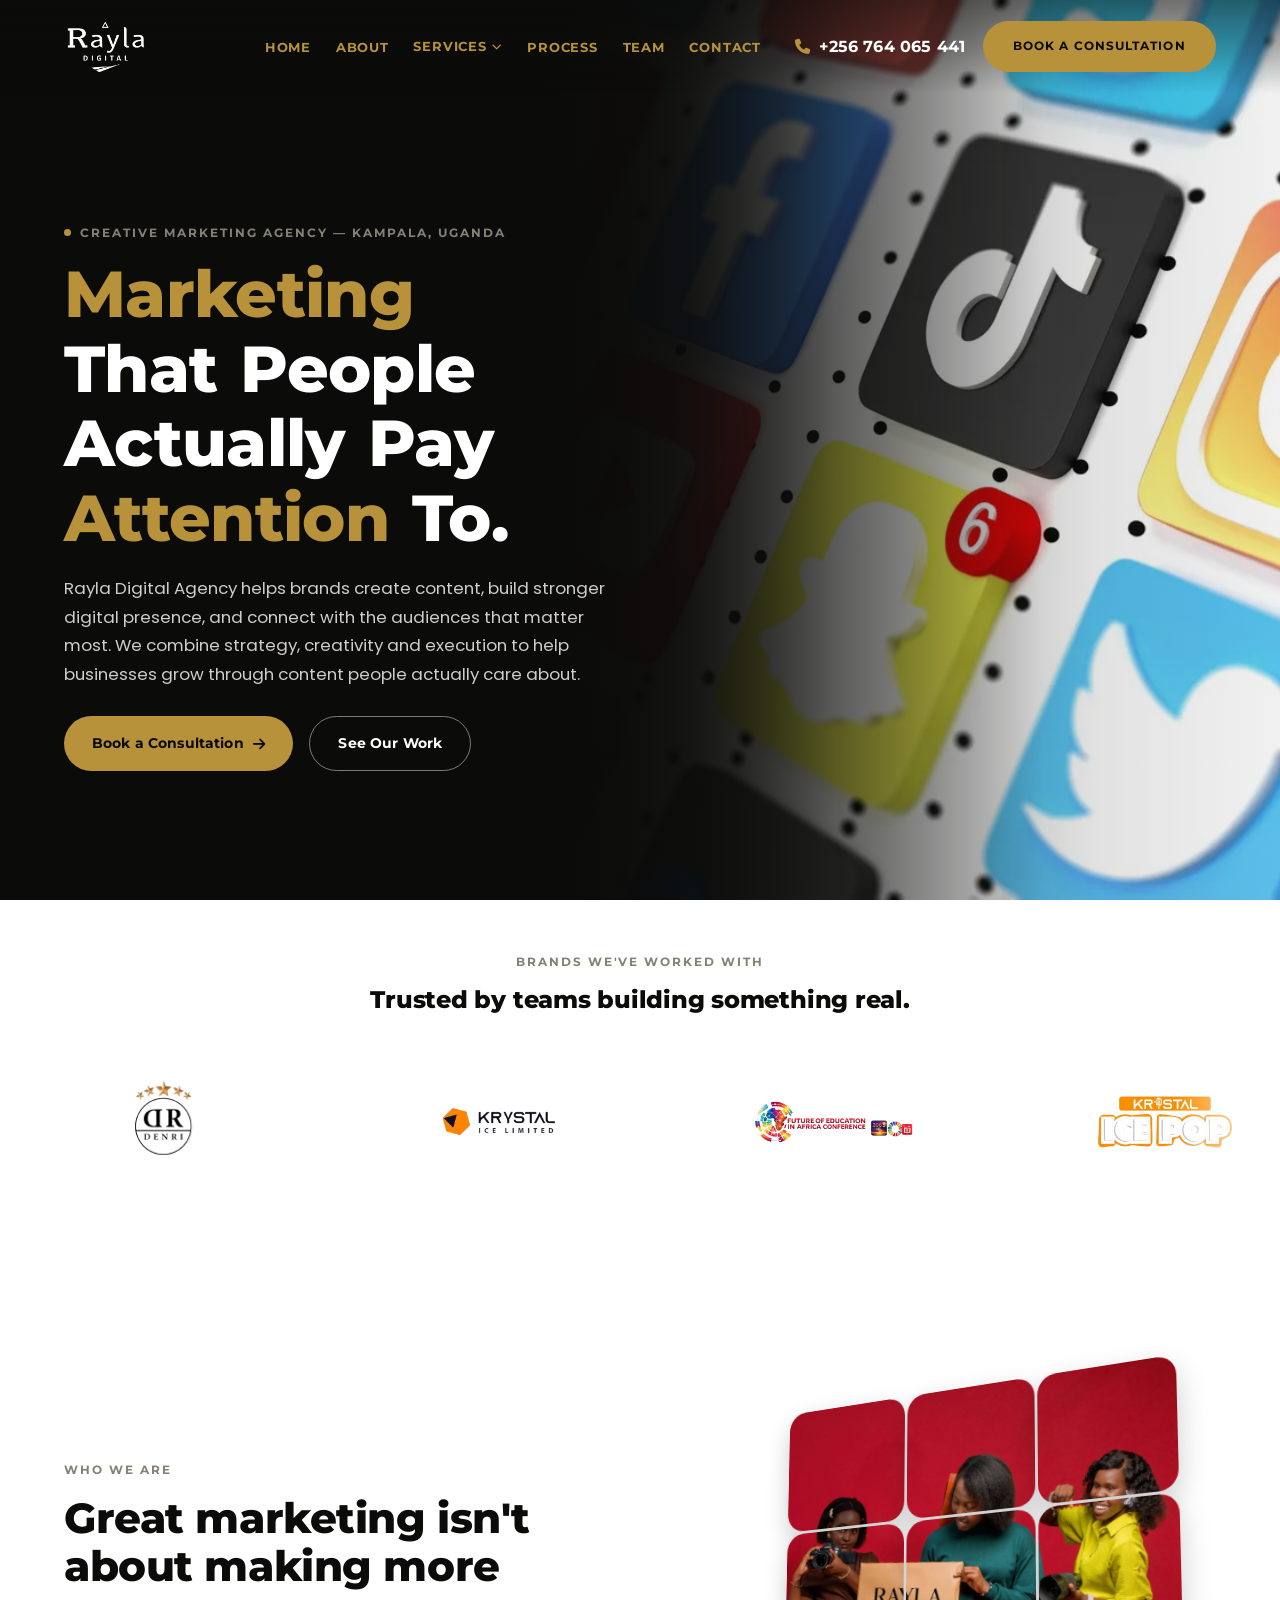
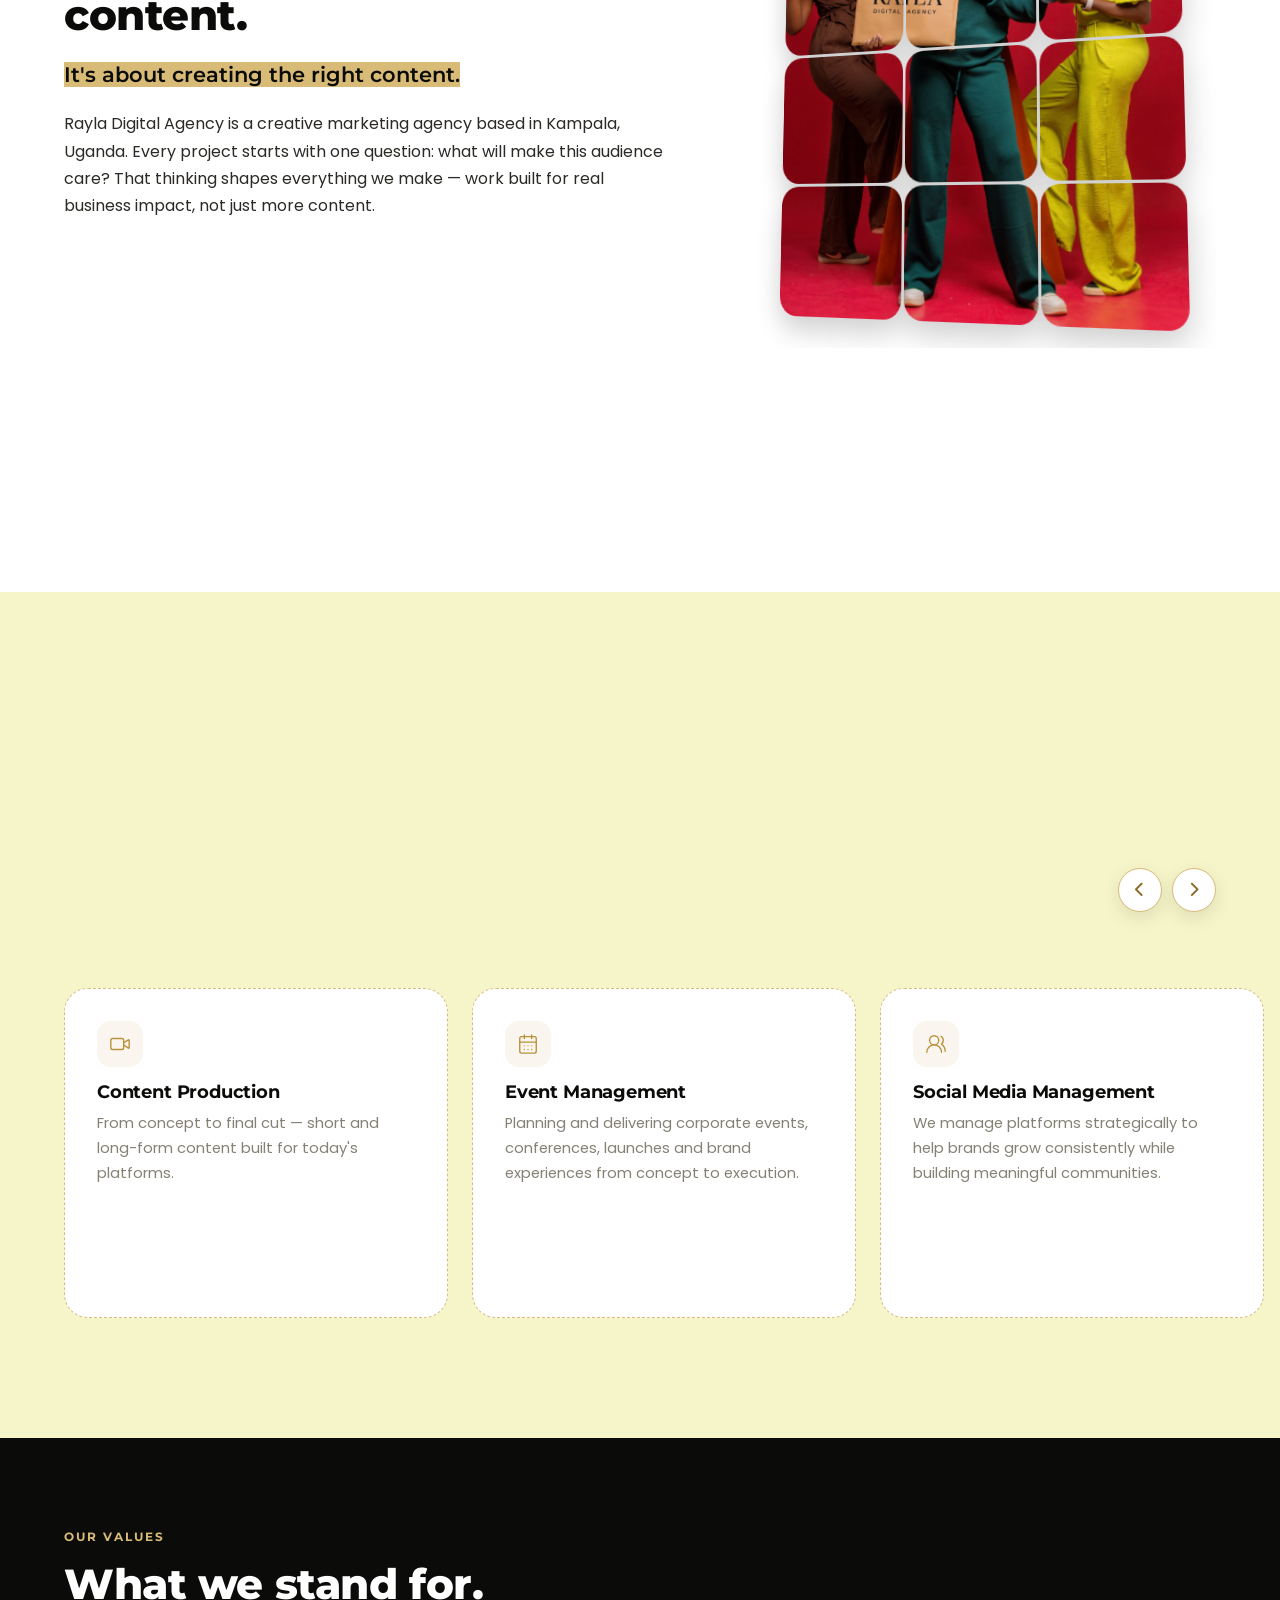
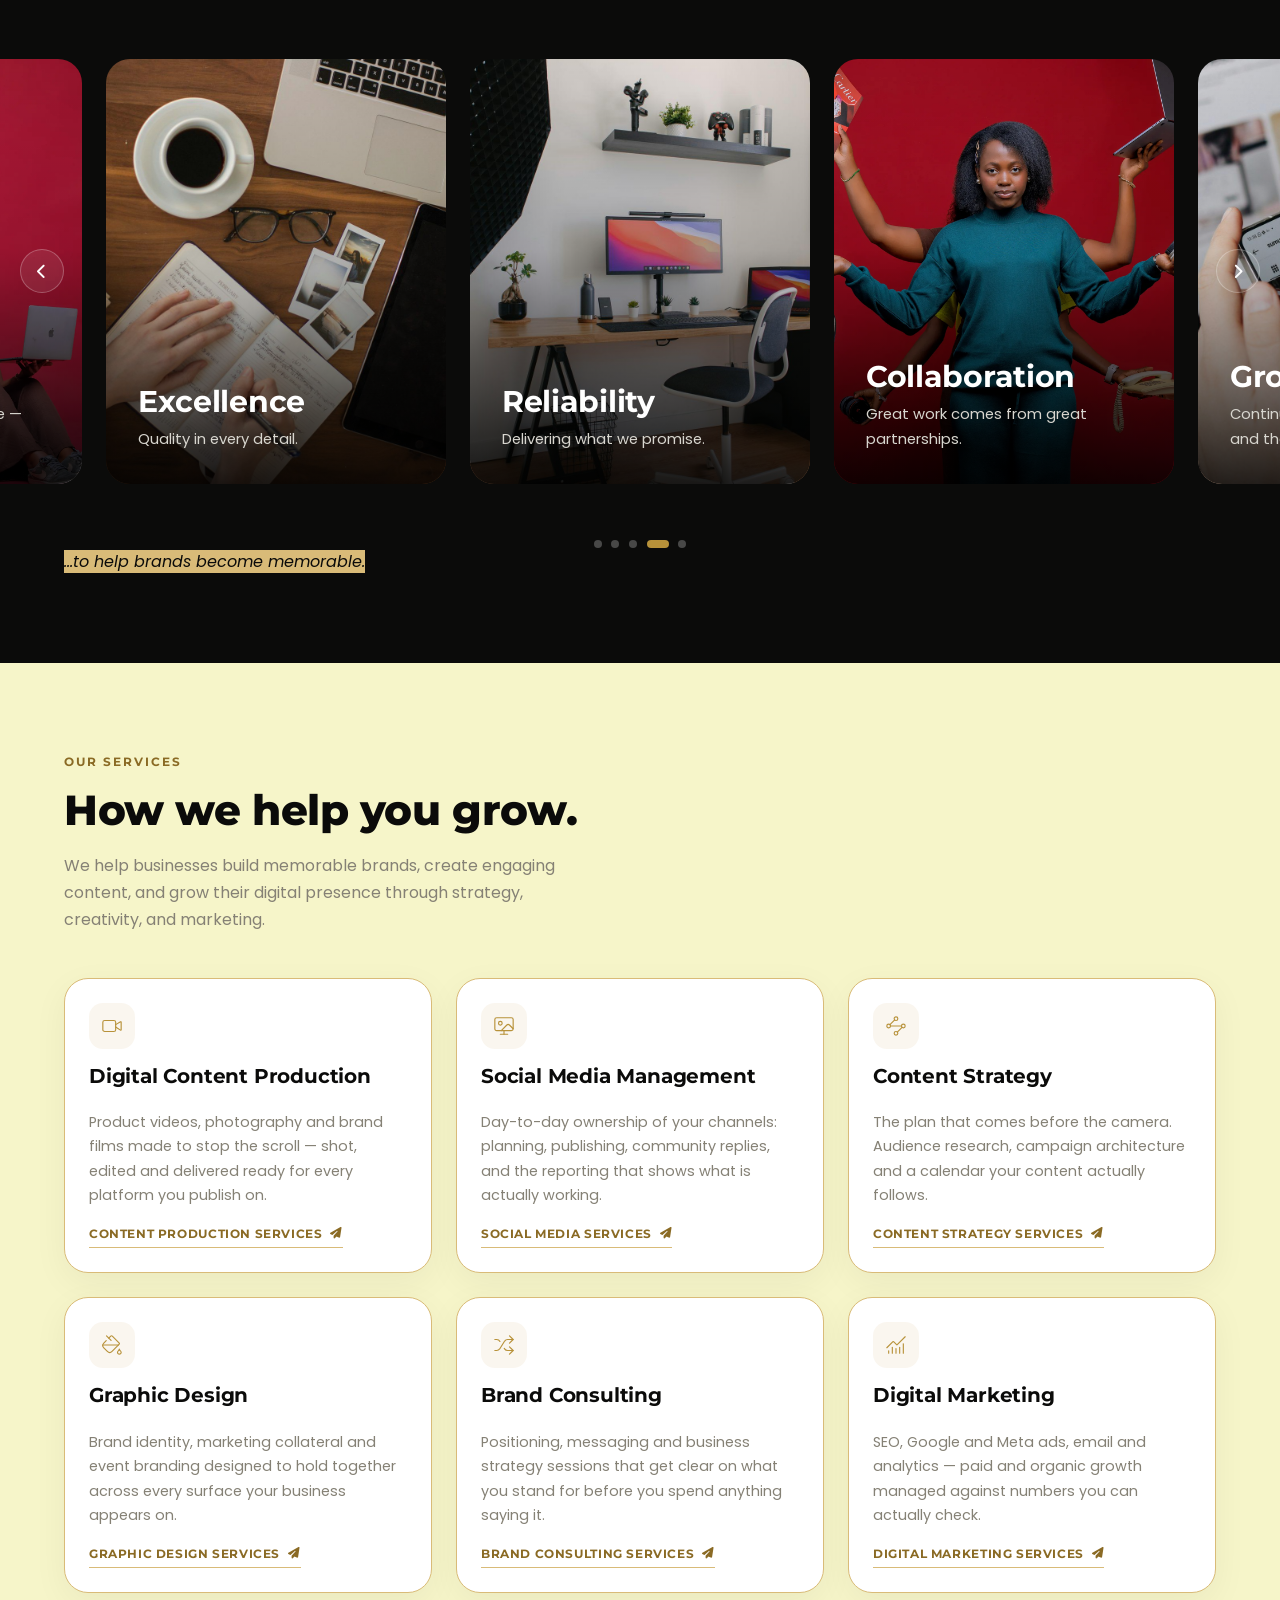
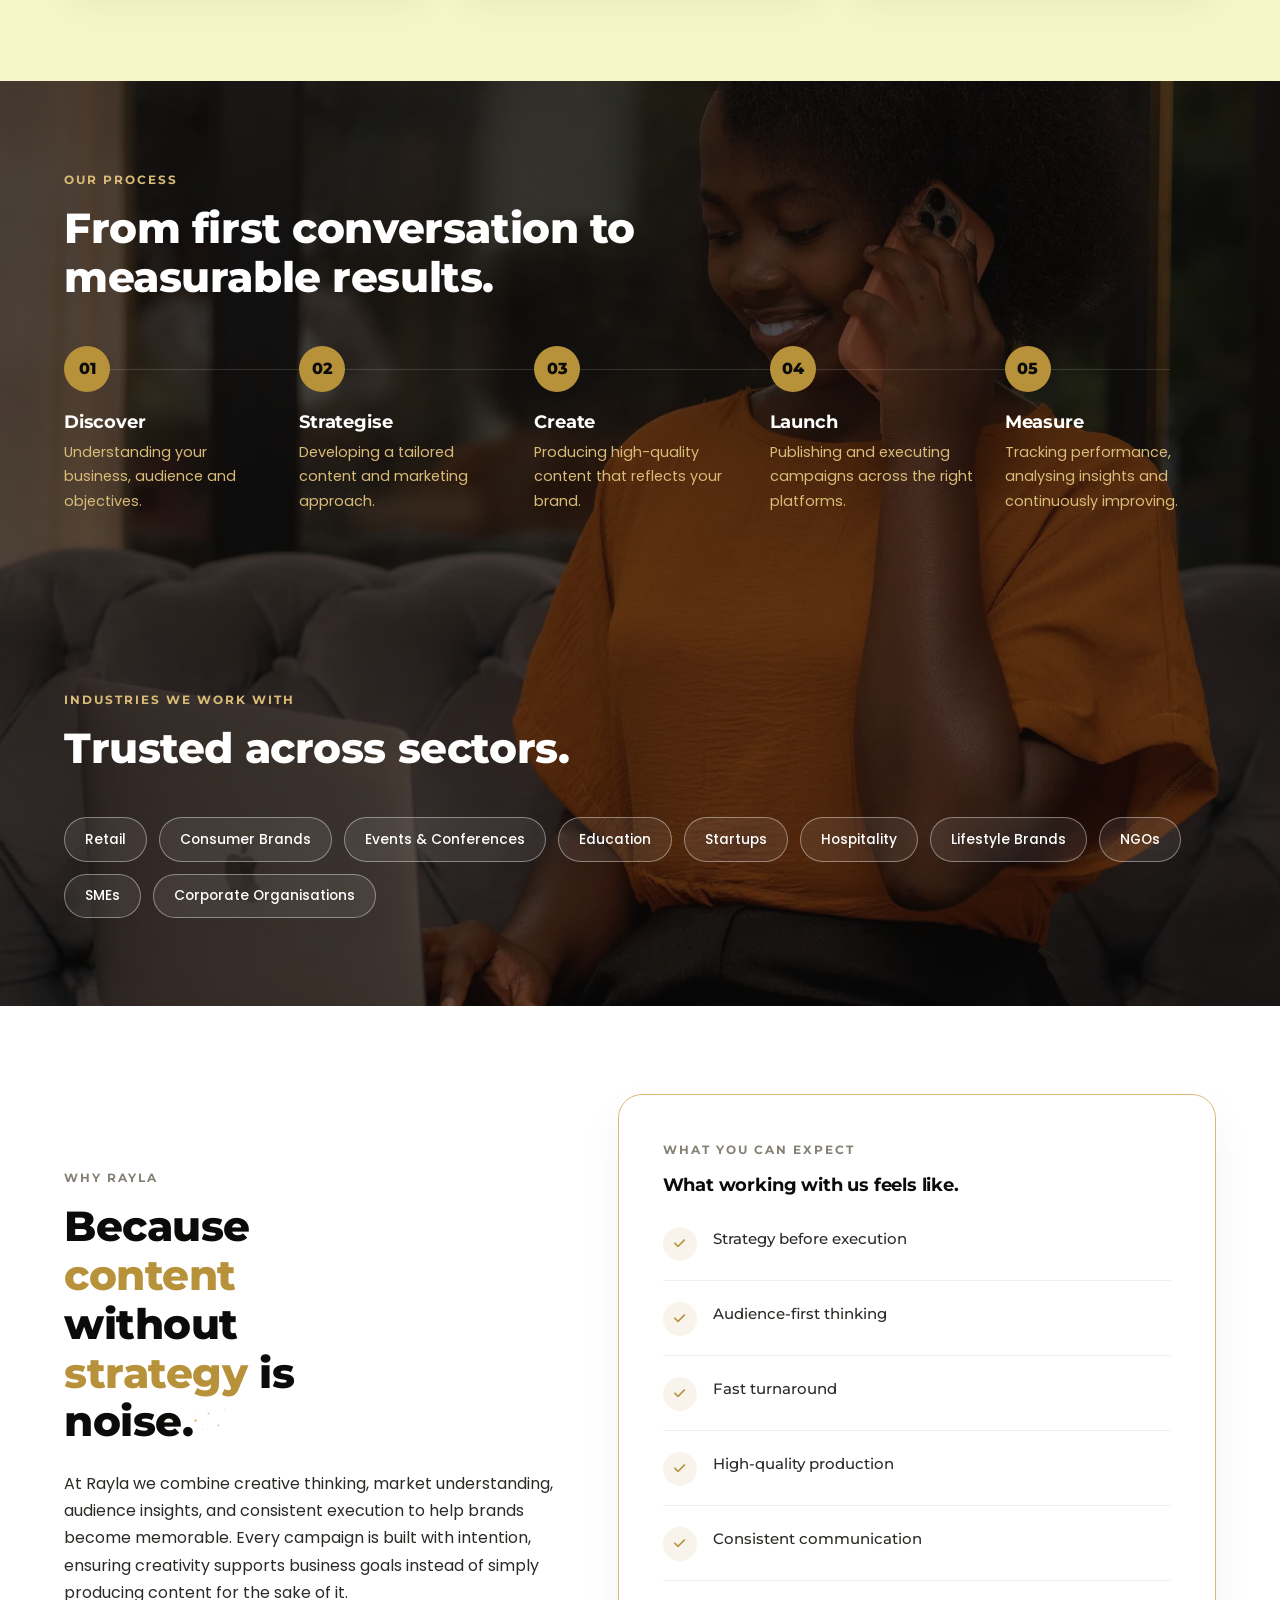
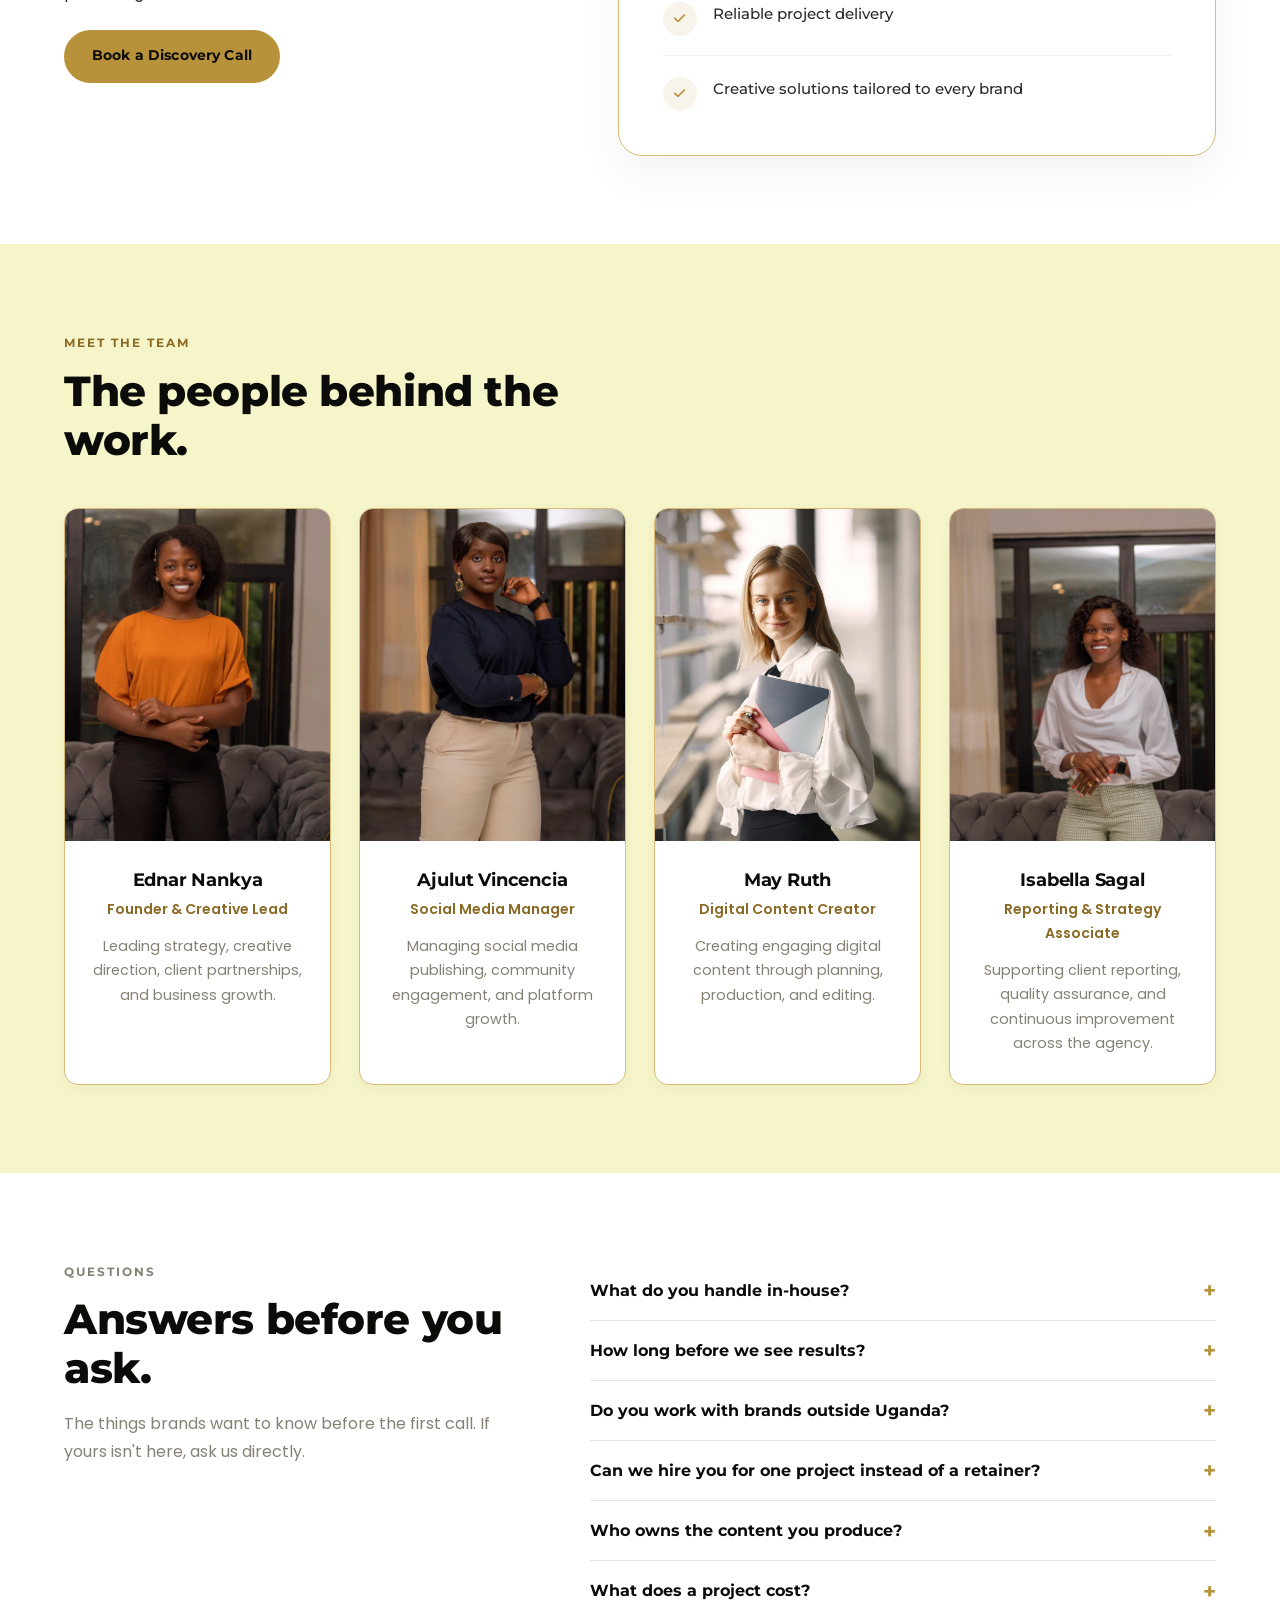
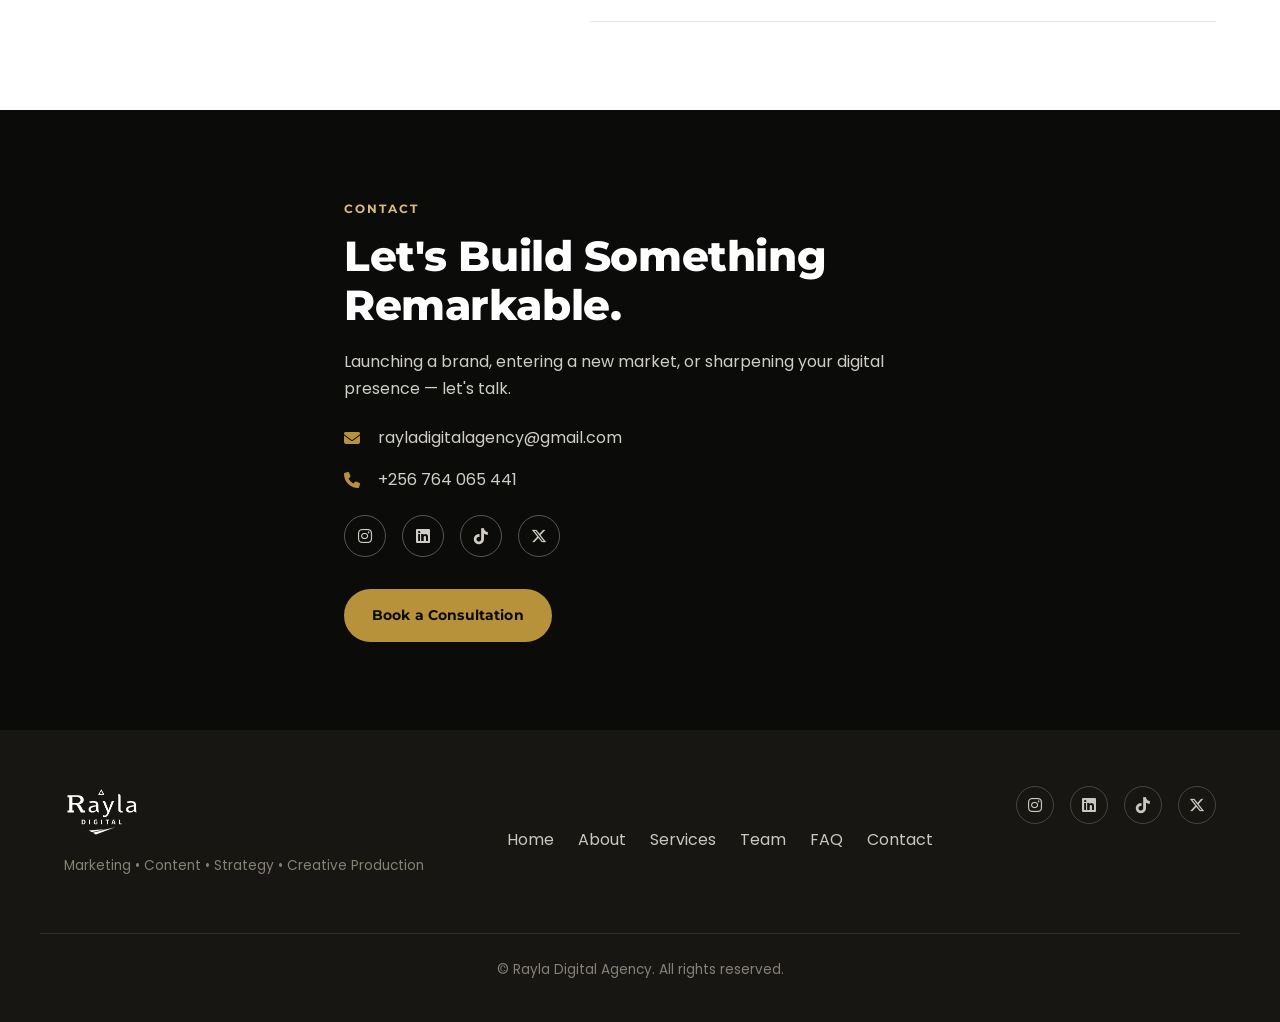
==== commit 6b669ce8: "MOVE SITE TO EXTENSIONLESS URLS AND FIX THE 404 The host is a Cloudflare Worker serving static asset" ====
--- a/index.html
+++ b/index.html
@@ -69,12 +69,12 @@
     "@type": "OfferCatalog",
     "name": "Marketing and creative services",
     "itemListElement": [
-      { "@type": "Offer", "itemOffered": { "@type": "Service", "name": "Digital content production", "url": "https://www.rayladigitalagency.com/pages/digital-content-production.html" } },
-      { "@type": "Offer", "itemOffered": { "@type": "Service", "name": "Social media management", "url": "https://www.rayladigitalagency.com/pages/social-media-management.html" } },
-      { "@type": "Offer", "itemOffered": { "@type": "Service", "name": "Content strategy", "url": "https://www.rayladigitalagency.com/pages/content-strategy.html" } },
-      { "@type": "Offer", "itemOffered": { "@type": "Service", "name": "Graphic design", "url": "https://www.rayladigitalagency.com/pages/graphic-design.html" } },
-      { "@type": "Offer", "itemOffered": { "@type": "Service", "name": "Brand consulting", "url": "https://www.rayladigitalagency.com/pages/brand-consulting.html" } },
-      { "@type": "Offer", "itemOffered": { "@type": "Service", "name": "Digital marketing", "url": "https://www.rayladigitalagency.com/pages/digital-marketing.html" } }
+      { "@type": "Offer", "itemOffered": { "@type": "Service", "name": "Digital content production", "url": "https://www.rayladigitalagency.com/pages/digital-content-production" } },
+      { "@type": "Offer", "itemOffered": { "@type": "Service", "name": "Social media management", "url": "https://www.rayladigitalagency.com/pages/social-media-management" } },
+      { "@type": "Offer", "itemOffered": { "@type": "Service", "name": "Content strategy", "url": "https://www.rayladigitalagency.com/pages/content-strategy" } },
+      { "@type": "Offer", "itemOffered": { "@type": "Service", "name": "Graphic design", "url": "https://www.rayladigitalagency.com/pages/graphic-design" } },
+      { "@type": "Offer", "itemOffered": { "@type": "Service", "name": "Brand consulting", "url": "https://www.rayladigitalagency.com/pages/brand-consulting" } },
+      { "@type": "Offer", "itemOffered": { "@type": "Service", "name": "Digital marketing", "url": "https://www.rayladigitalagency.com/pages/digital-marketing" } }
     ]
   },
   "sameAs": [
@@ -191,39 +191,39 @@
             <input type="checkbox" id="mega-col-content" class="mega-col-toggle">
             <label for="mega-col-content" class="mega-col-head"><span class="mega-col-icon"><svg xmlns="http://www.w3.org/2000/svg" width="20" height="20" viewBox="0 0 24 24" fill="none" stroke="currentColor" stroke-width="1.5" stroke-linecap="round" stroke-linejoin="round"><path d="m16 13 5.223 3.482a.5.5 0 0 0 .777-.416V7.87a.5.5 0 0 0-.752-.432L16 10.5"/><rect x="2" y="6" width="14" height="12" rx="2"/></svg></span> Content &amp; Production<i class="fa-solid fa-chevron-down mega-col-caret"></i></label>
             <ul>
-              <li><a href="pages/digital-content-production.html#product-videos"><i class="fa-solid fa-chevron-right"></i> Product Videos</a></li>
-              <li><a href="pages/digital-content-production.html#photography"><i class="fa-solid fa-chevron-right"></i> Photography</a></li>
-              <li><a href="pages/digital-content-production.html#commercials"><i class="fa-solid fa-chevron-right"></i> Commercials</a></li>
-              <li><a href="pages/digital-content-production.html#brand-films"><i class="fa-solid fa-chevron-right"></i> Brand Films</a></li>
-              <li><a href="pages/content-strategy.html#content-planning"><i class="fa-solid fa-chevron-right"></i> Content Planning</a></li>
-              <li><a href="pages/content-strategy.html#campaign-strategy"><i class="fa-solid fa-chevron-right"></i> Campaign Strategy</a></li>
-              <li><a href="pages/content-strategy.html#audience-research"><i class="fa-solid fa-chevron-right"></i> Audience Research</a></li>
+              <li><a href="pages/digital-content-production#product-videos"><i class="fa-solid fa-chevron-right"></i> Product Videos</a></li>
+              <li><a href="pages/digital-content-production#photography"><i class="fa-solid fa-chevron-right"></i> Photography</a></li>
+              <li><a href="pages/digital-content-production#commercials"><i class="fa-solid fa-chevron-right"></i> Commercials</a></li>
+              <li><a href="pages/digital-content-production#brand-films"><i class="fa-solid fa-chevron-right"></i> Brand Films</a></li>
+              <li><a href="pages/content-strategy#content-planning"><i class="fa-solid fa-chevron-right"></i> Content Planning</a></li>
+              <li><a href="pages/content-strategy#campaign-strategy"><i class="fa-solid fa-chevron-right"></i> Campaign Strategy</a></li>
+              <li><a href="pages/content-strategy#audience-research"><i class="fa-solid fa-chevron-right"></i> Audience Research</a></li>
             </ul>
           </div>
           <div class="mega-col">
             <input type="checkbox" id="mega-col-brand" class="mega-col-toggle">
             <label for="mega-col-brand" class="mega-col-head"><span class="mega-col-icon"><svg xmlns="http://www.w3.org/2000/svg" width="20" height="20" viewBox="0 0 24 24" fill="none" stroke="currentColor" stroke-width="1.5" stroke-linecap="round" stroke-linejoin="round"><path d="M11 7 6 2"/><path d="M18.992 12H2.041"/><path d="M21.145 18.38A3.34 3.34 0 0 1 20 16.5a3.3 3.3 0 0 1-1.145 1.88c-.575.46-.855 1.02-.855 1.595A2 2 0 0 0 20 22a2 2 0 0 0 2-2.025c0-.58-.285-1.13-.855-1.595"/><path d="m8.5 4.5 2.148-2.148a1.205 1.205 0 0 1 1.704 0l7.296 7.296a1.205 1.205 0 0 1 0 1.704l-7.592 7.592a3.615 3.615 0 0 1-5.112 0l-3.888-3.888a3.615 3.615 0 0 1 0-5.112L5.67 7.33"/></svg></span> Brand &amp; Design<i class="fa-solid fa-chevron-down mega-col-caret"></i></label>
             <ul>
-              <li><a href="pages/graphic-design.html#corporate-branding"><i class="fa-solid fa-chevron-right"></i> Corporate Branding</a></li>
-              <li><a href="pages/graphic-design.html#marketing-materials"><i class="fa-solid fa-chevron-right"></i> Marketing Materials</a></li>
-              <li><a href="pages/graphic-design.html#social-graphics"><i class="fa-solid fa-chevron-right"></i> Social Media Graphics</a></li>
-              <li><a href="pages/graphic-design.html#event-branding"><i class="fa-solid fa-chevron-right"></i> Event Branding</a></li>
-              <li><a href="pages/brand-consulting.html#brand-positioning"><i class="fa-solid fa-chevron-right"></i> Brand Positioning</a></li>
-              <li><a href="pages/brand-consulting.html#business-strategy"><i class="fa-solid fa-chevron-right"></i> Business Strategy</a></li>
-              <li><a href="pages/brand-consulting.html#marketing-consultation"><i class="fa-solid fa-chevron-right"></i> Marketing Consultation</a></li>
+              <li><a href="pages/graphic-design#corporate-branding"><i class="fa-solid fa-chevron-right"></i> Corporate Branding</a></li>
+              <li><a href="pages/graphic-design#marketing-materials"><i class="fa-solid fa-chevron-right"></i> Marketing Materials</a></li>
+              <li><a href="pages/graphic-design#social-graphics"><i class="fa-solid fa-chevron-right"></i> Social Media Graphics</a></li>
+              <li><a href="pages/graphic-design#event-branding"><i class="fa-solid fa-chevron-right"></i> Event Branding</a></li>
+              <li><a href="pages/brand-consulting#brand-positioning"><i class="fa-solid fa-chevron-right"></i> Brand Positioning</a></li>
+              <li><a href="pages/brand-consulting#business-strategy"><i class="fa-solid fa-chevron-right"></i> Business Strategy</a></li>
+              <li><a href="pages/brand-consulting#marketing-consultation"><i class="fa-solid fa-chevron-right"></i> Marketing Consultation</a></li>
             </ul>
           </div>
           <div class="mega-col">
             <input type="checkbox" id="mega-col-growth" class="mega-col-toggle">
             <label for="mega-col-growth" class="mega-col-head"><span class="mega-col-icon"><svg xmlns="http://www.w3.org/2000/svg" width="20" height="20" viewBox="0 0 24 24" fill="none" stroke="currentColor" stroke-width="1.5" stroke-linecap="round" stroke-linejoin="round"><path d="M12 16v5"/><path d="M16 14.639V21"/><path d="M20 10.656V21"/><path d="m22 3-8.646 8.646a.5.5 0 0 1-.708 0L9.354 8.354a.5.5 0 0 0-.707 0L2 15"/><path d="M4 18.463V21"/><path d="M8 14.656V21"/></svg></span> Growth &amp; Marketing<i class="fa-solid fa-chevron-down mega-col-caret"></i></label>
             <ul>
-              <li><a href="pages/digital-marketing.html#seo"><i class="fa-solid fa-chevron-right"></i> SEO</a></li>
-              <li><a href="pages/digital-marketing.html#google-ads"><i class="fa-solid fa-chevron-right"></i> Google Ads</a></li>
-              <li><a href="pages/digital-marketing.html#meta-ads"><i class="fa-solid fa-chevron-right"></i> Meta Ads</a></li>
-              <li><a href="pages/digital-marketing.html#email-marketing"><i class="fa-solid fa-chevron-right"></i> Email Marketing</a></li>
-              <li><a href="pages/digital-marketing.html#analytics"><i class="fa-solid fa-chevron-right"></i> Analytics</a></li>
-              <li><a href="pages/social-media-management.html#platforms"><i class="fa-solid fa-chevron-right"></i> Social Media Management</a></li>
-              <li><a href="pages/social-media-management.html#brand-management"><i class="fa-solid fa-chevron-right"></i> Brand Management</a></li>
+              <li><a href="pages/digital-marketing#seo"><i class="fa-solid fa-chevron-right"></i> SEO</a></li>
+              <li><a href="pages/digital-marketing#google-ads"><i class="fa-solid fa-chevron-right"></i> Google Ads</a></li>
+              <li><a href="pages/digital-marketing#meta-ads"><i class="fa-solid fa-chevron-right"></i> Meta Ads</a></li>
+              <li><a href="pages/digital-marketing#email-marketing"><i class="fa-solid fa-chevron-right"></i> Email Marketing</a></li>
+              <li><a href="pages/digital-marketing#analytics"><i class="fa-solid fa-chevron-right"></i> Analytics</a></li>
+              <li><a href="pages/social-media-management#platforms"><i class="fa-solid fa-chevron-right"></i> Social Media Management</a></li>
+              <li><a href="pages/social-media-management#brand-management"><i class="fa-solid fa-chevron-right"></i> Brand Management</a></li>
             </ul>
           </div>
             </div>
@@ -503,7 +503,7 @@
             </div>
               <h3>Digital Content Production</h3>
               <p class="service-desc">Product videos, photography and brand films made to stop the scroll &mdash; shot, edited and delivered ready for every platform you publish on.</p>
-              <a class="service-link" href="pages/digital-content-production.html">Content Production Services
+              <a class="service-link" href="pages/digital-content-production">Content Production Services
                 <i class="fa-solid fa-paper-plane"></i>
               </a>
         </article>
@@ -516,7 +516,7 @@
             </div>
               <h3>Social Media Management</h3>
               <p class="service-desc">Day-to-day ownership of your channels: planning, publishing, community replies, and the reporting that shows what is actually working.</p>
-              <a class="service-link" href="pages/social-media-management.html">Social Media Services
+              <a class="service-link" href="pages/social-media-management">Social Media Services
                 <i class="fa-solid fa-paper-plane"></i>
               </a>
         </article>
@@ -530,7 +530,7 @@
             </div>
               <h3>Content Strategy</h3>
               <p class="service-desc">The plan that comes before the camera. Audience research, campaign architecture and a calendar your content actually follows.</p>
-              <a class="service-link" href="pages/content-strategy.html">Content Strategy Services
+              <a class="service-link" href="pages/content-strategy">Content Strategy Services
                 <i class="fa-solid fa-paper-plane"></i>
               </a>
         </article>
@@ -545,7 +545,7 @@
               <h3>Graphic Design</h3>
 
               <p class="service-desc">Brand identity, marketing collateral and event branding designed to hold together across every surface your business appears on.</p>
-              <a class="service-link" href="pages/graphic-design.html">Graphic Design Services
+              <a class="service-link" href="pages/graphic-design">Graphic Design Services
                 <i class="fa-solid fa-paper-plane"></i>
               </a>
         </article>
@@ -559,7 +559,7 @@
             </div>
               <h3>Brand Consulting</h3>
               <p class="service-desc">Positioning, messaging and business strategy sessions that get clear on what you stand for before you spend anything saying it.</p>
-              <a class="service-link" href="pages/brand-consulting.html">Brand Consulting Services
+              <a class="service-link" href="pages/brand-consulting">Brand Consulting Services
                 <i class="fa-solid fa-paper-plane"></i>
               </a>
         </article>
@@ -574,7 +574,7 @@
               <h3>Digital Marketing</h3>
 
               <p class="service-desc">SEO, Google and Meta ads, email and analytics &mdash; paid and organic growth managed against numbers you can actually check.</p>
-              <a class="service-link" href="pages/digital-marketing.html">Digital Marketing Services
+              <a class="service-link" href="pages/digital-marketing">Digital Marketing Services
                 <i class="fa-solid fa-paper-plane"></i>
               </a>
         </article>
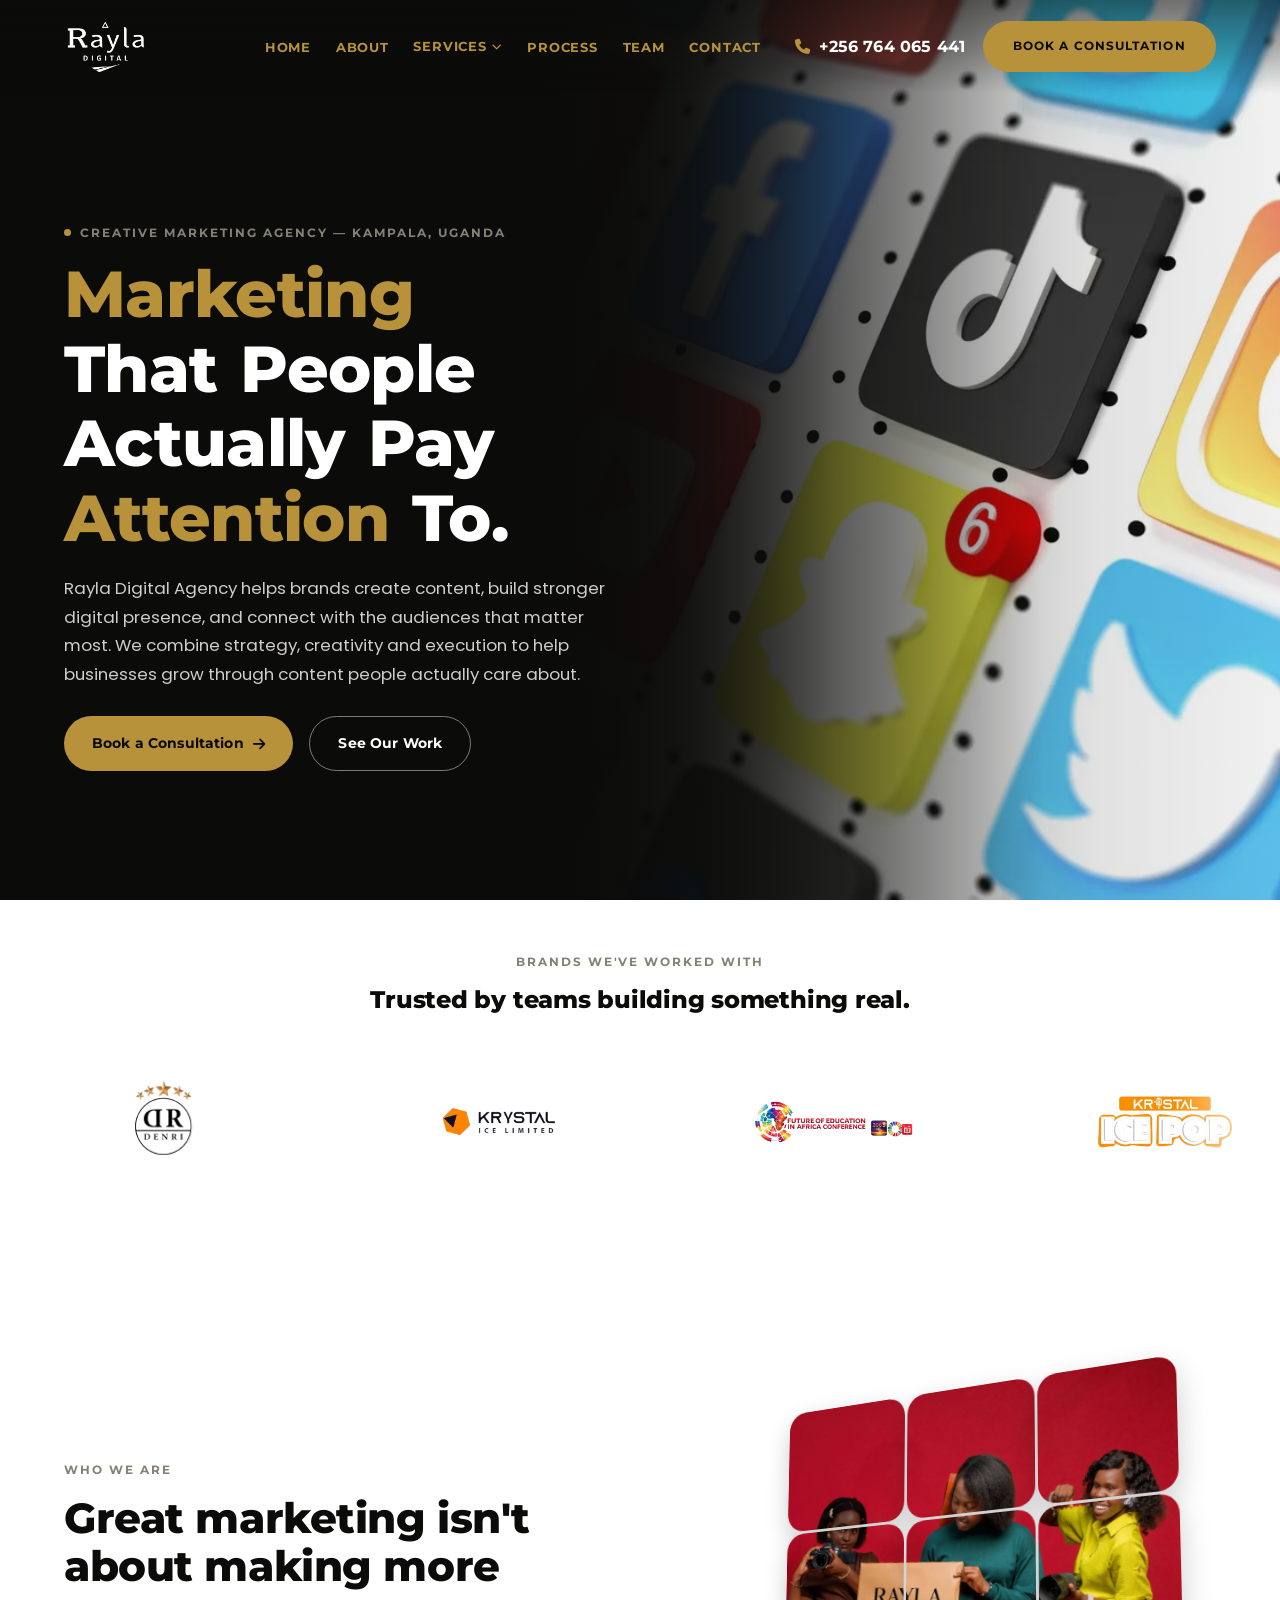
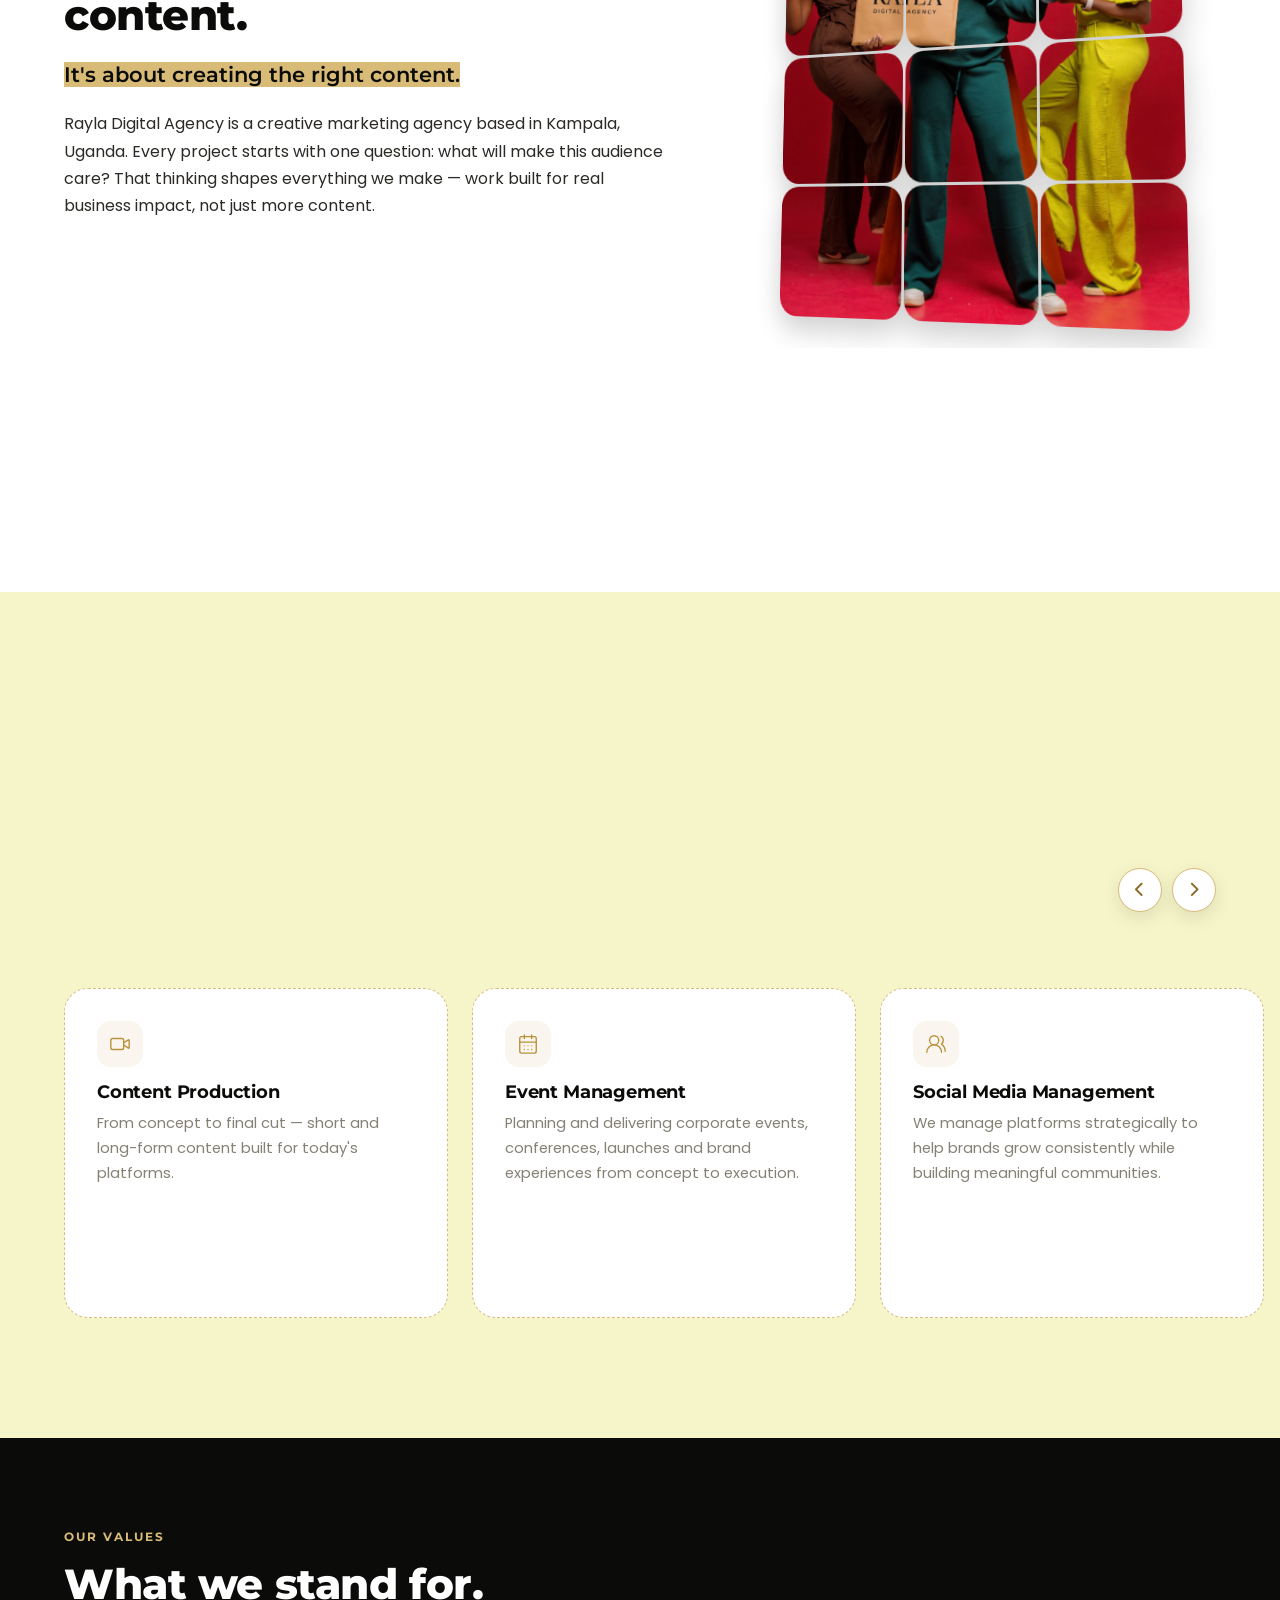
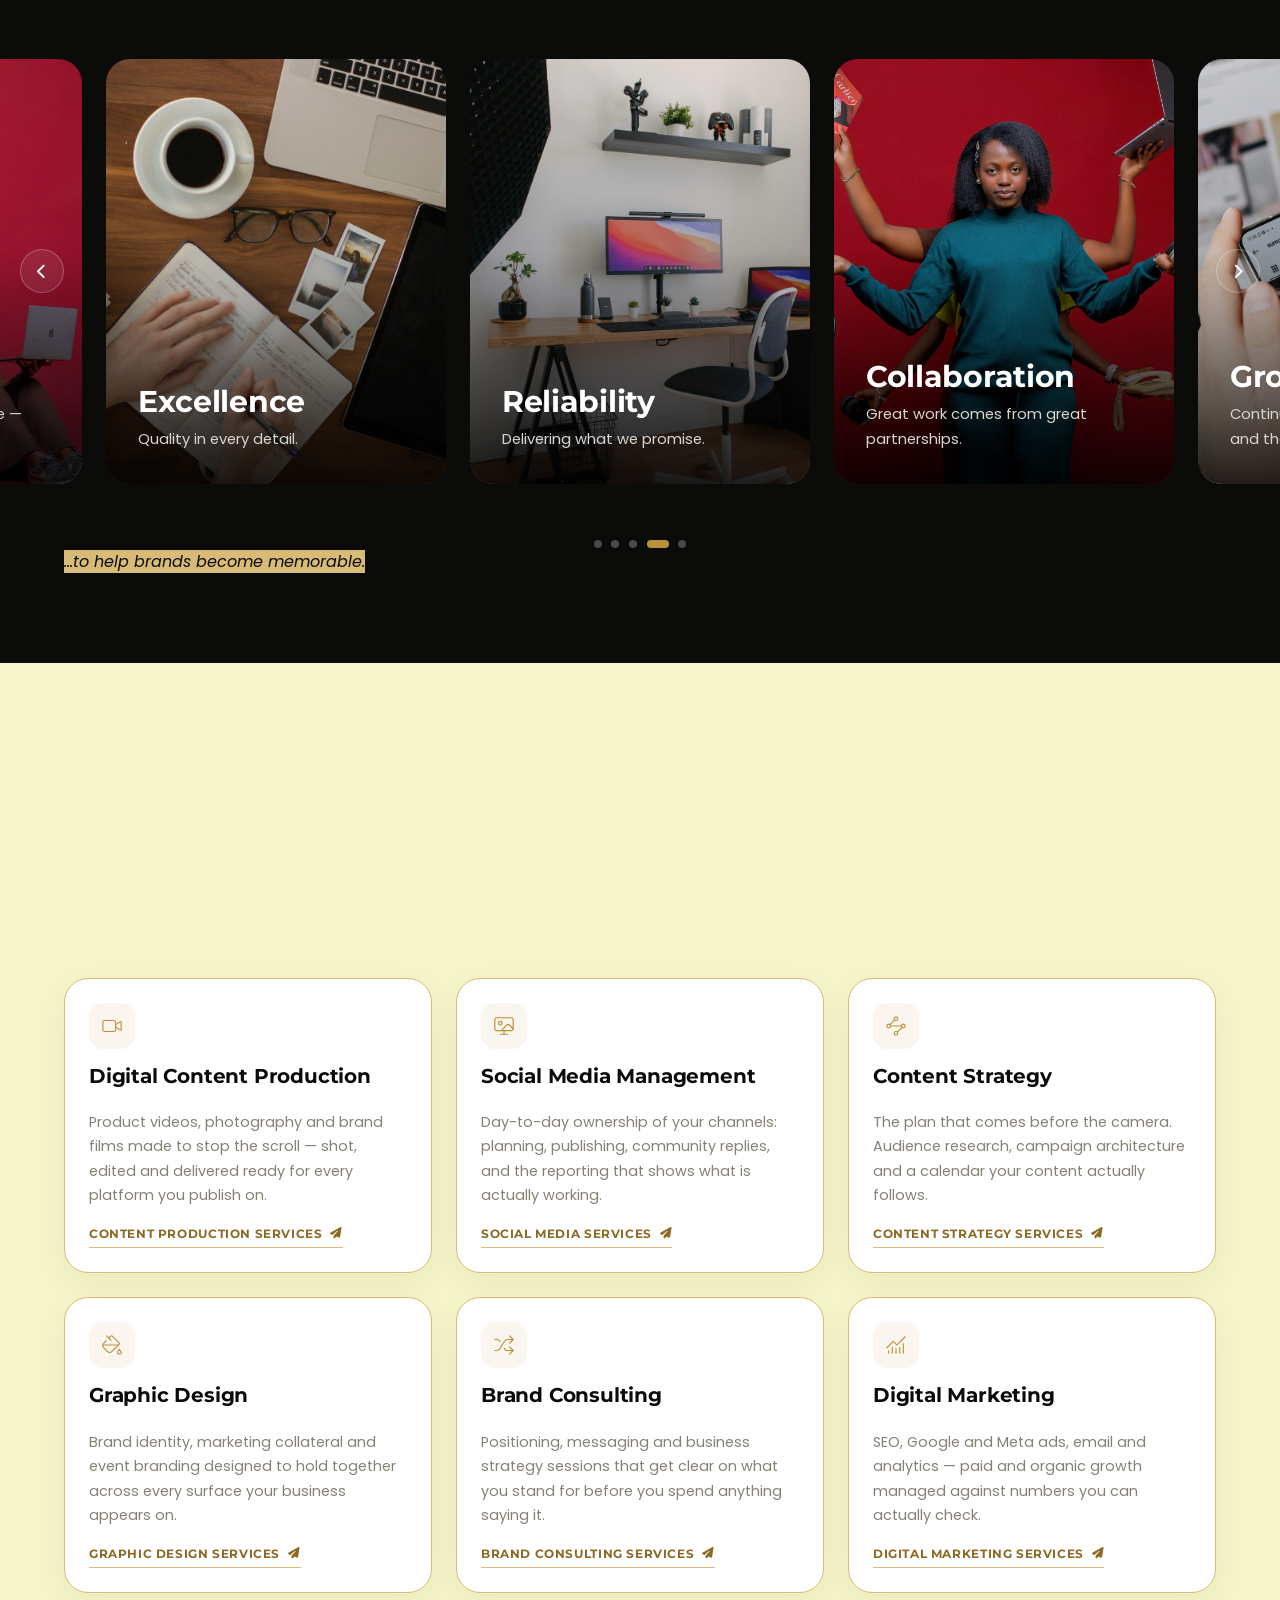
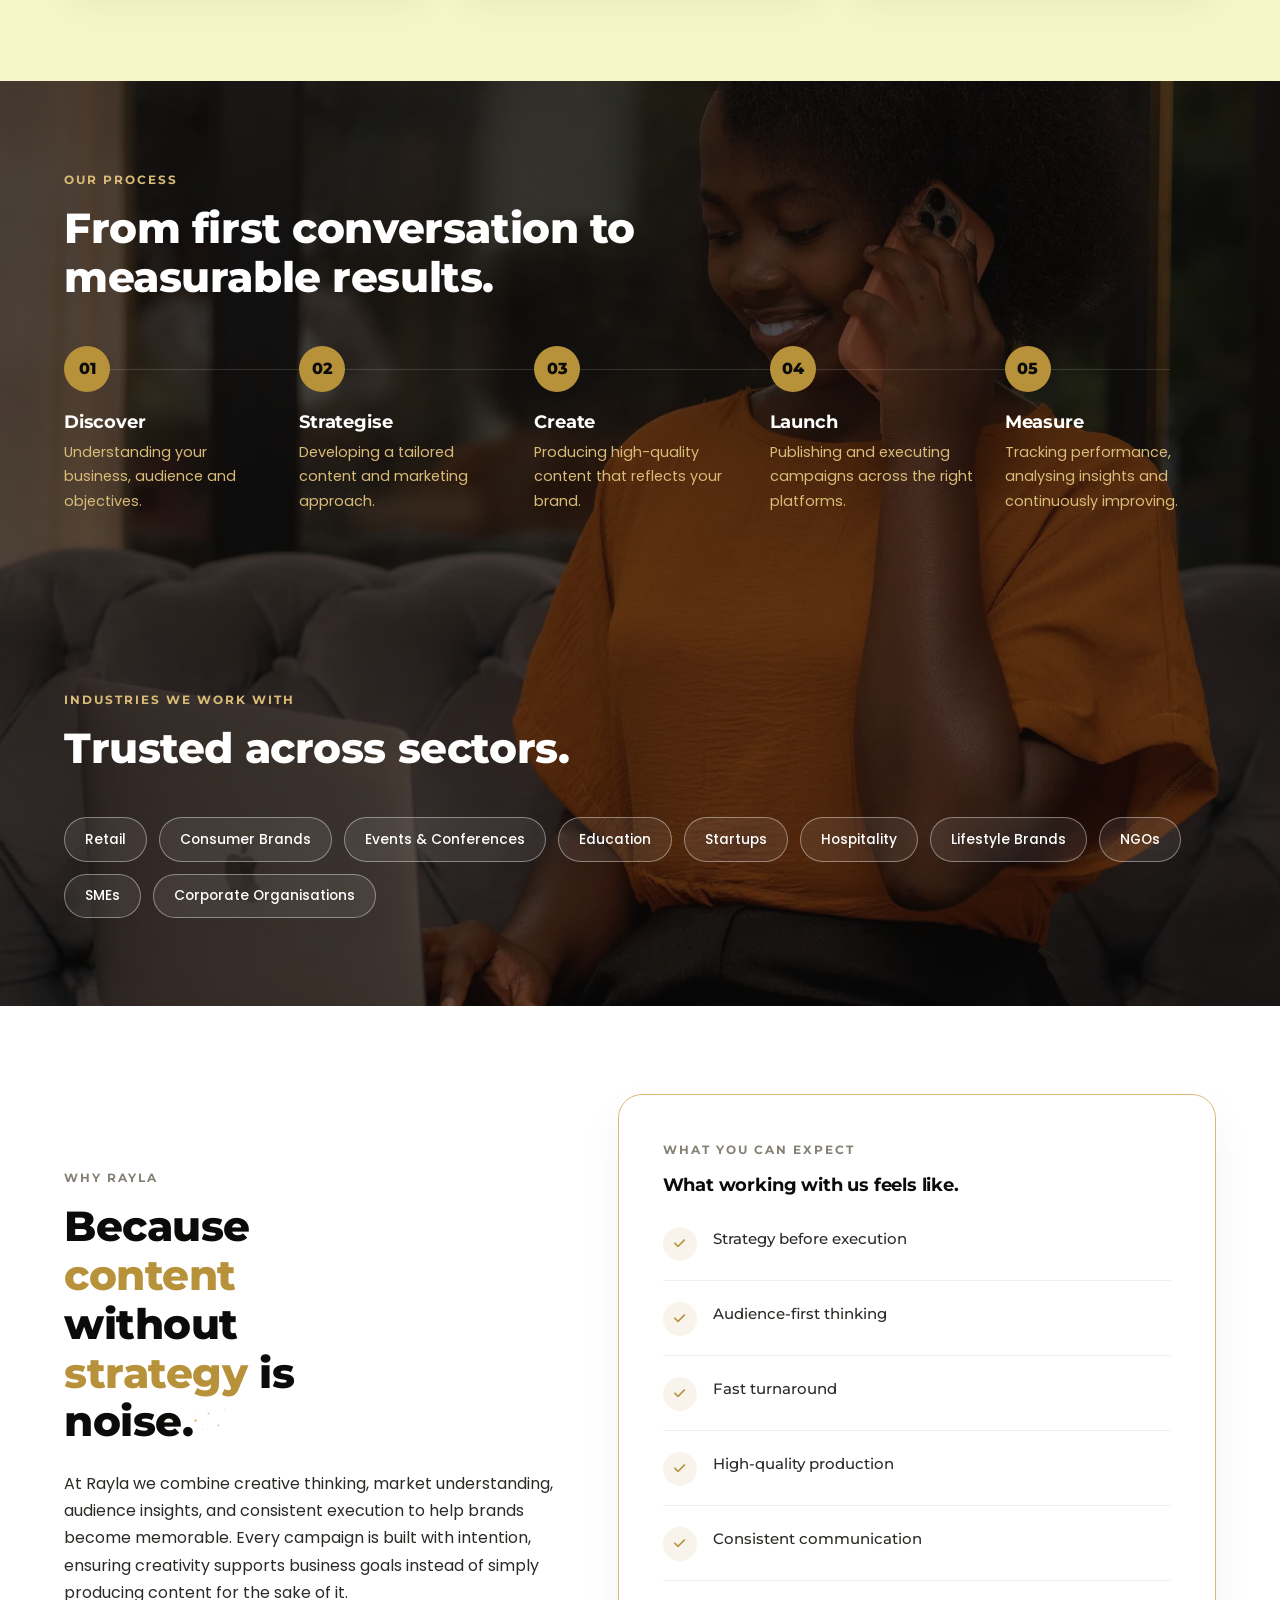
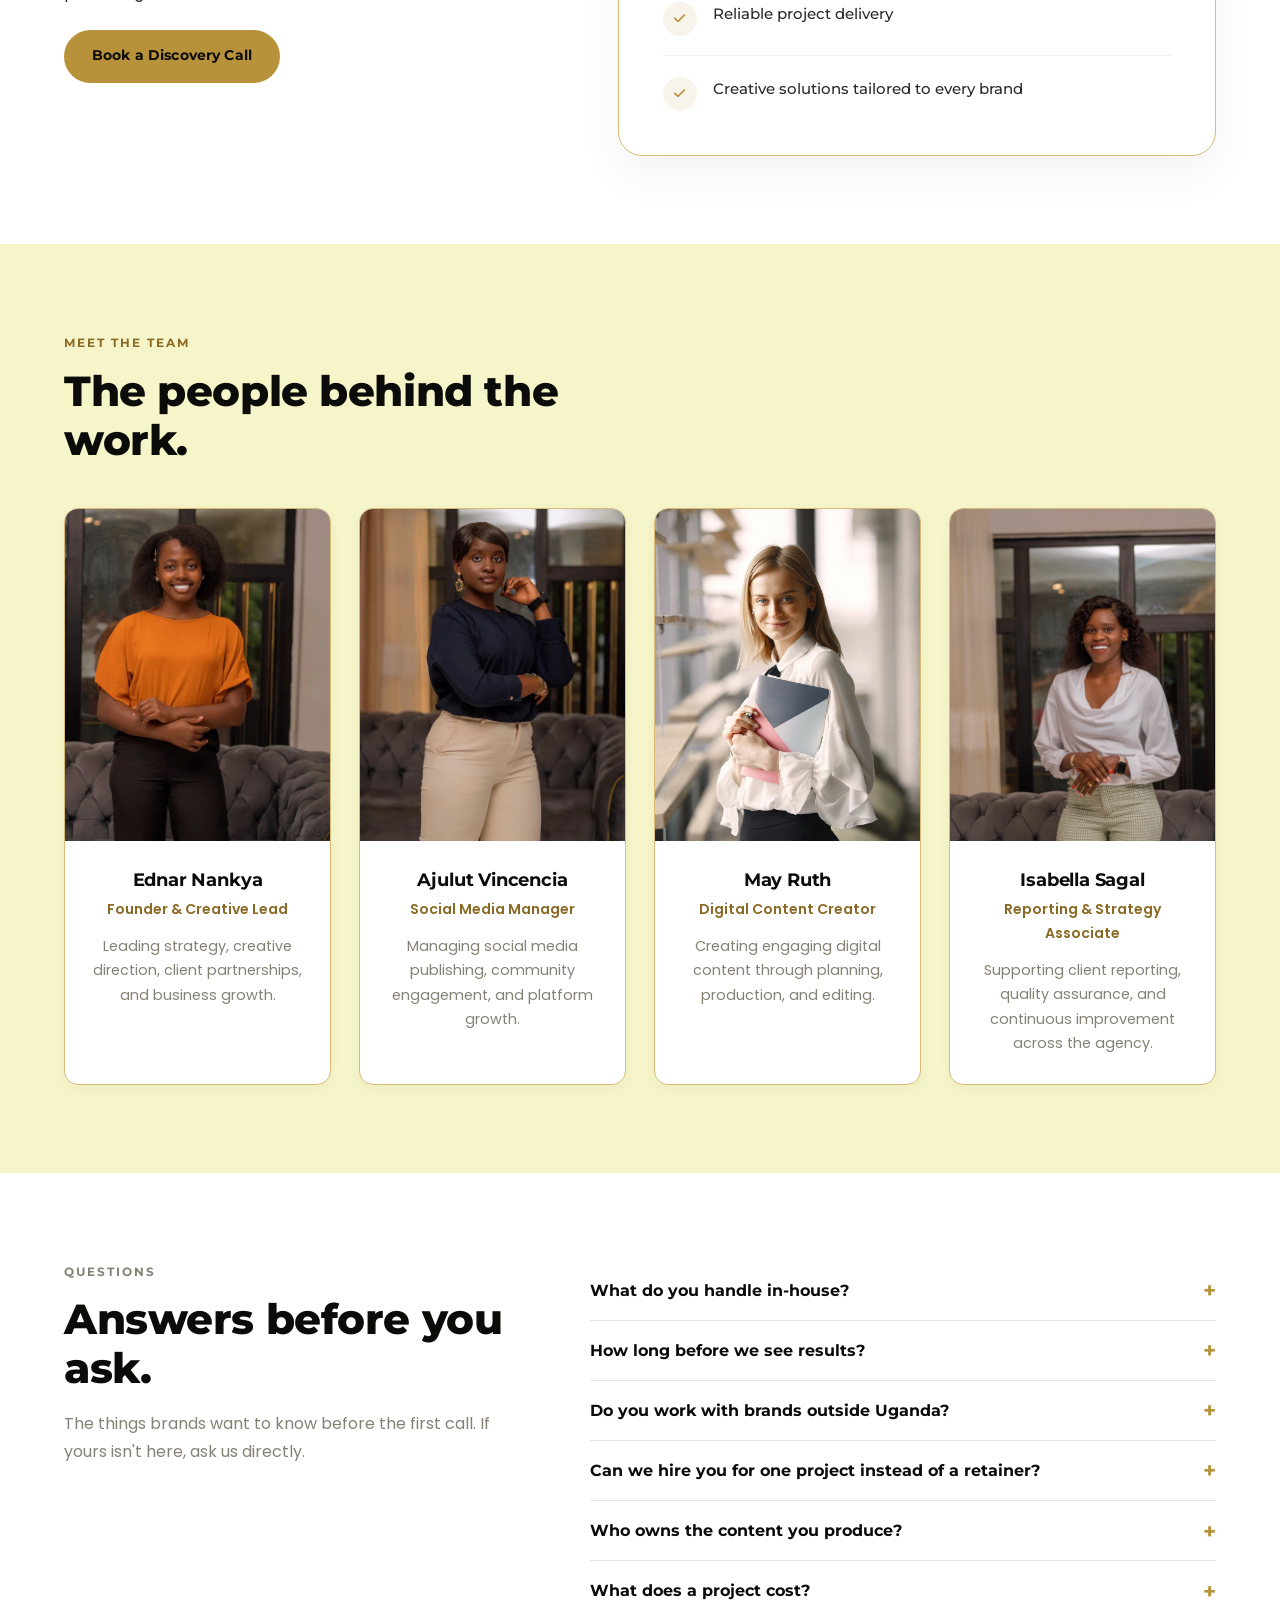
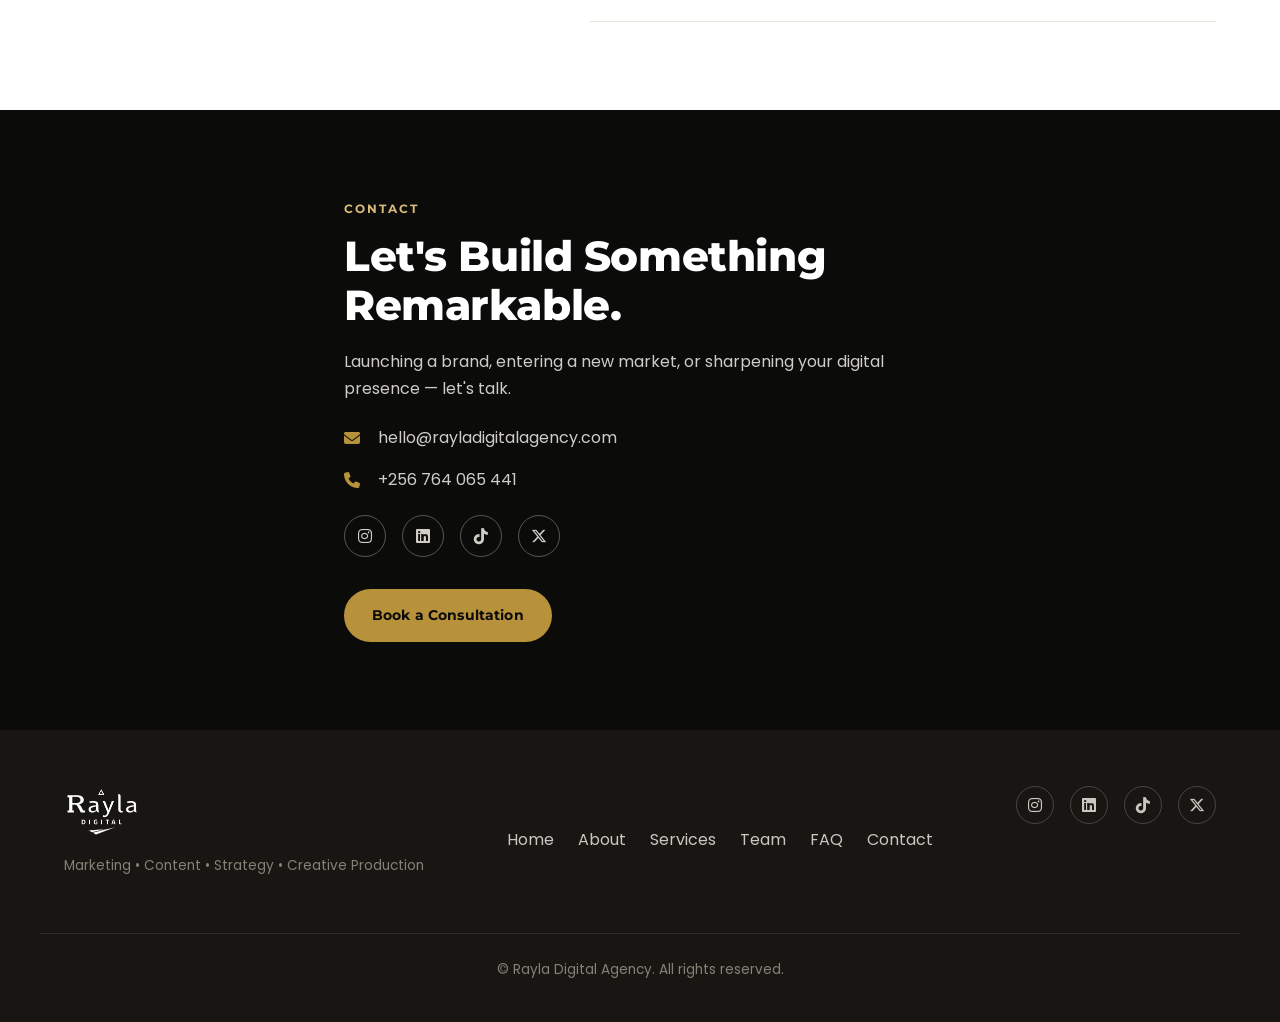
==== commit 9014bade: "SWITCH ALL EMAIL LINKS TO HELLO@RAYLADIGITALAGENCY.COM Replaces rayladigitalagency@gmail.com everywh" ====
--- a/index.html
+++ b/index.html
@@ -48,7 +48,7 @@
   "logo": "https://www.rayladigitalagency.com/assests/images/RAYLALOGO2.png",
   "image": "https://www.rayladigitalagency.com/assests/images/og-cover.png",
   "description": "Rayla Digital Agency is a Kampala-based creative marketing agency helping brands build content, strategy and digital presence.",
-  "email": "rayladigitalagency@gmail.com",
+  "email": "hello@rayladigitalagency.com",
   "telephone": "+256764065441",
   "address": { "@type": "PostalAddress", "addressLocality": "Kampala", "addressRegion": "Central Region", "addressCountry": "UG" },
   "geo": { "@type": "GeoCoordinates", "latitude": 0.3476, "longitude": 32.5825 },
@@ -850,7 +850,7 @@
       <!-- <p>Whether you're launching a new brand, entering a new market or looking to strengthen your digital presence, we'd love to hear from you.</p> -->
 
       <ul class="contact-details">
-        <li><i class="fa-solid fa-envelope"></i><a href="mailto:rayladigitalagency@gmail.com">rayladigitalagency@gmail.com</a></li>
+        <li><i class="fa-solid fa-envelope"></i><a href="mailto:hello@rayladigitalagency.com">hello@rayladigitalagency.com</a></li>
         <li><i class="fa-solid fa-phone"></i><a href="tel:+256764065441">+256 764 065 441</a></li>
       </ul>
 
@@ -921,7 +921,7 @@
       <p class="modal-intro">A free, no-obligation conversation about your business, your goals, and whether we are the right fit. Tell us a little about you and we will find a time that works.</p>
       <ul class="modal-contact">
         <li><span class="modal-contact-icon"><i class="fa-solid fa-phone"></i></span><a href="tel:+256764065441">+256 764 065 441</a></li>
-        <li><span class="modal-contact-icon"><i class="fa-solid fa-envelope"></i></span><a href="mailto:rayladigitalagency@gmail.com">rayladigitalagency@gmail.com</a></li>
+        <li><span class="modal-contact-icon"><i class="fa-solid fa-envelope"></i></span><a href="mailto:hello@rayladigitalagency.com">hello@rayladigitalagency.com</a></li>
         <li><span class="modal-contact-icon"><i class="fa-solid fa-location-dot"></i></span><span>Kampala, Uganda</span></li>
       </ul>
     </aside>
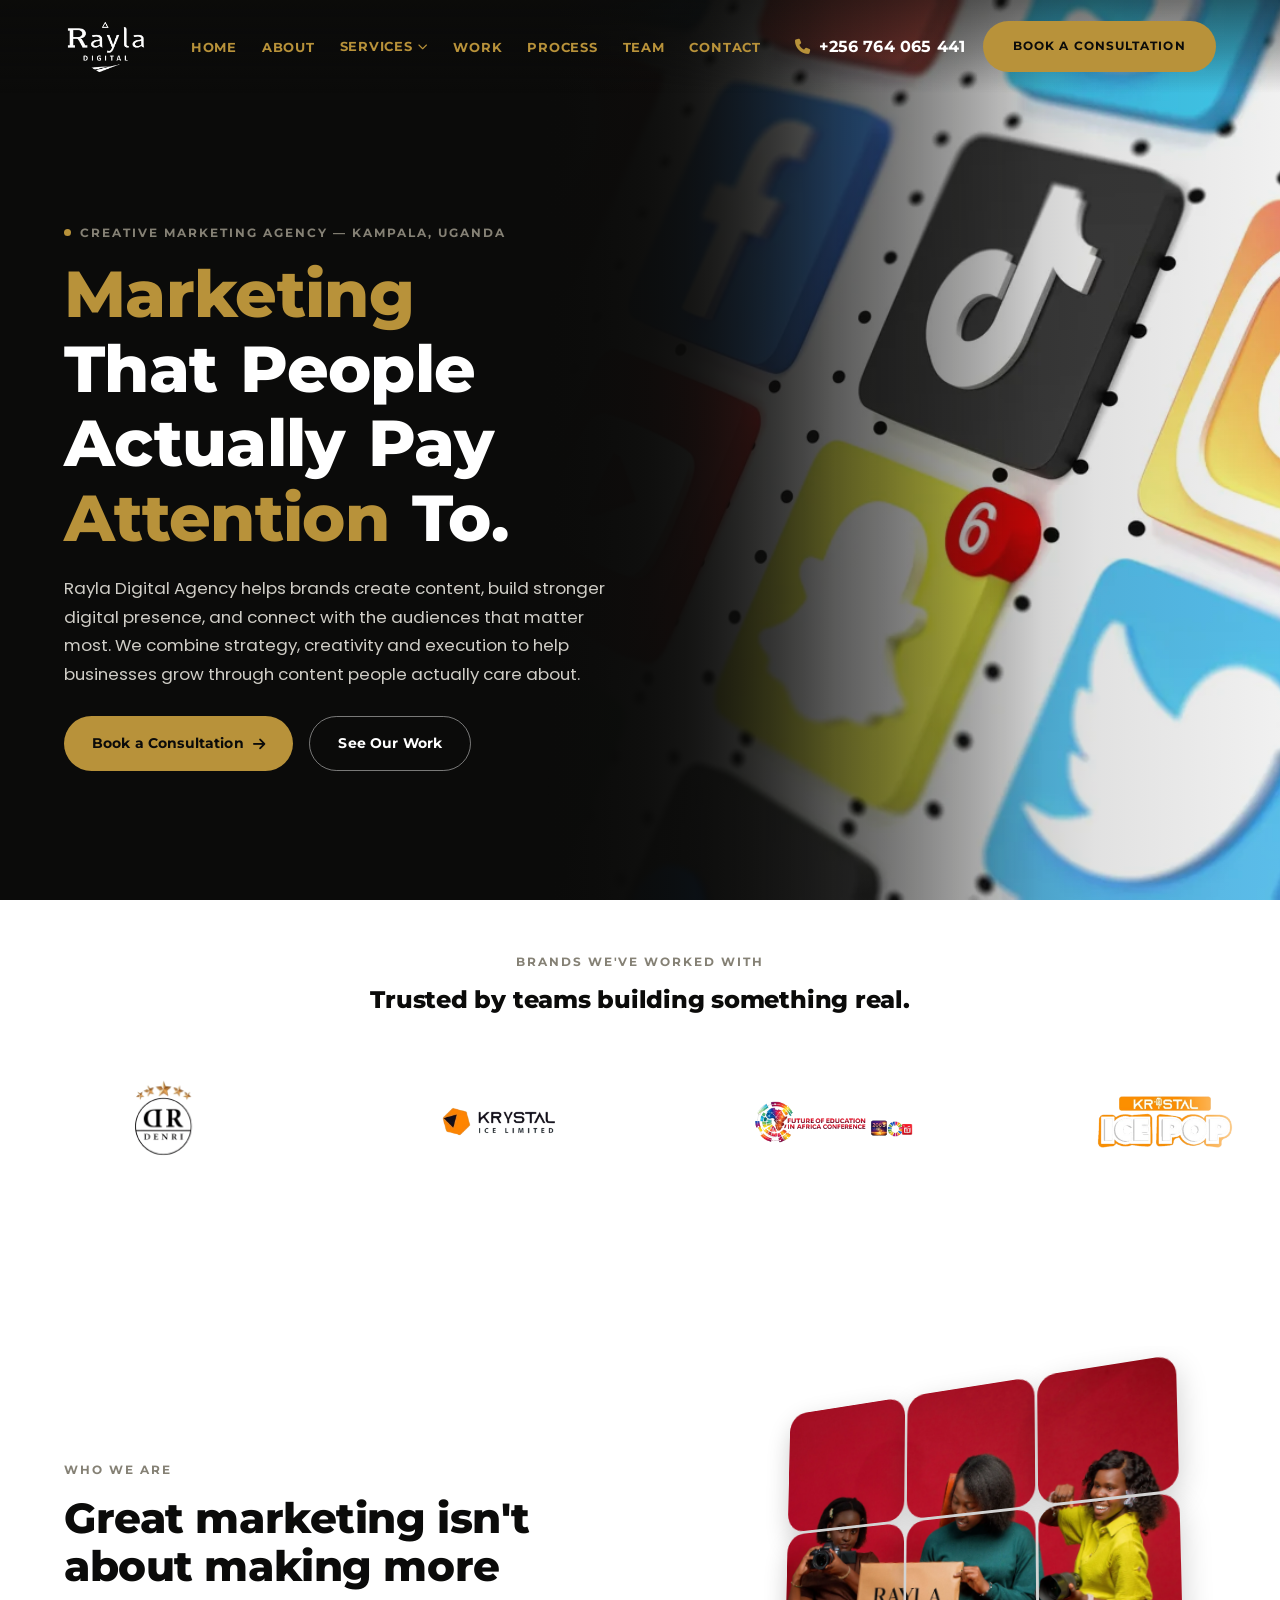
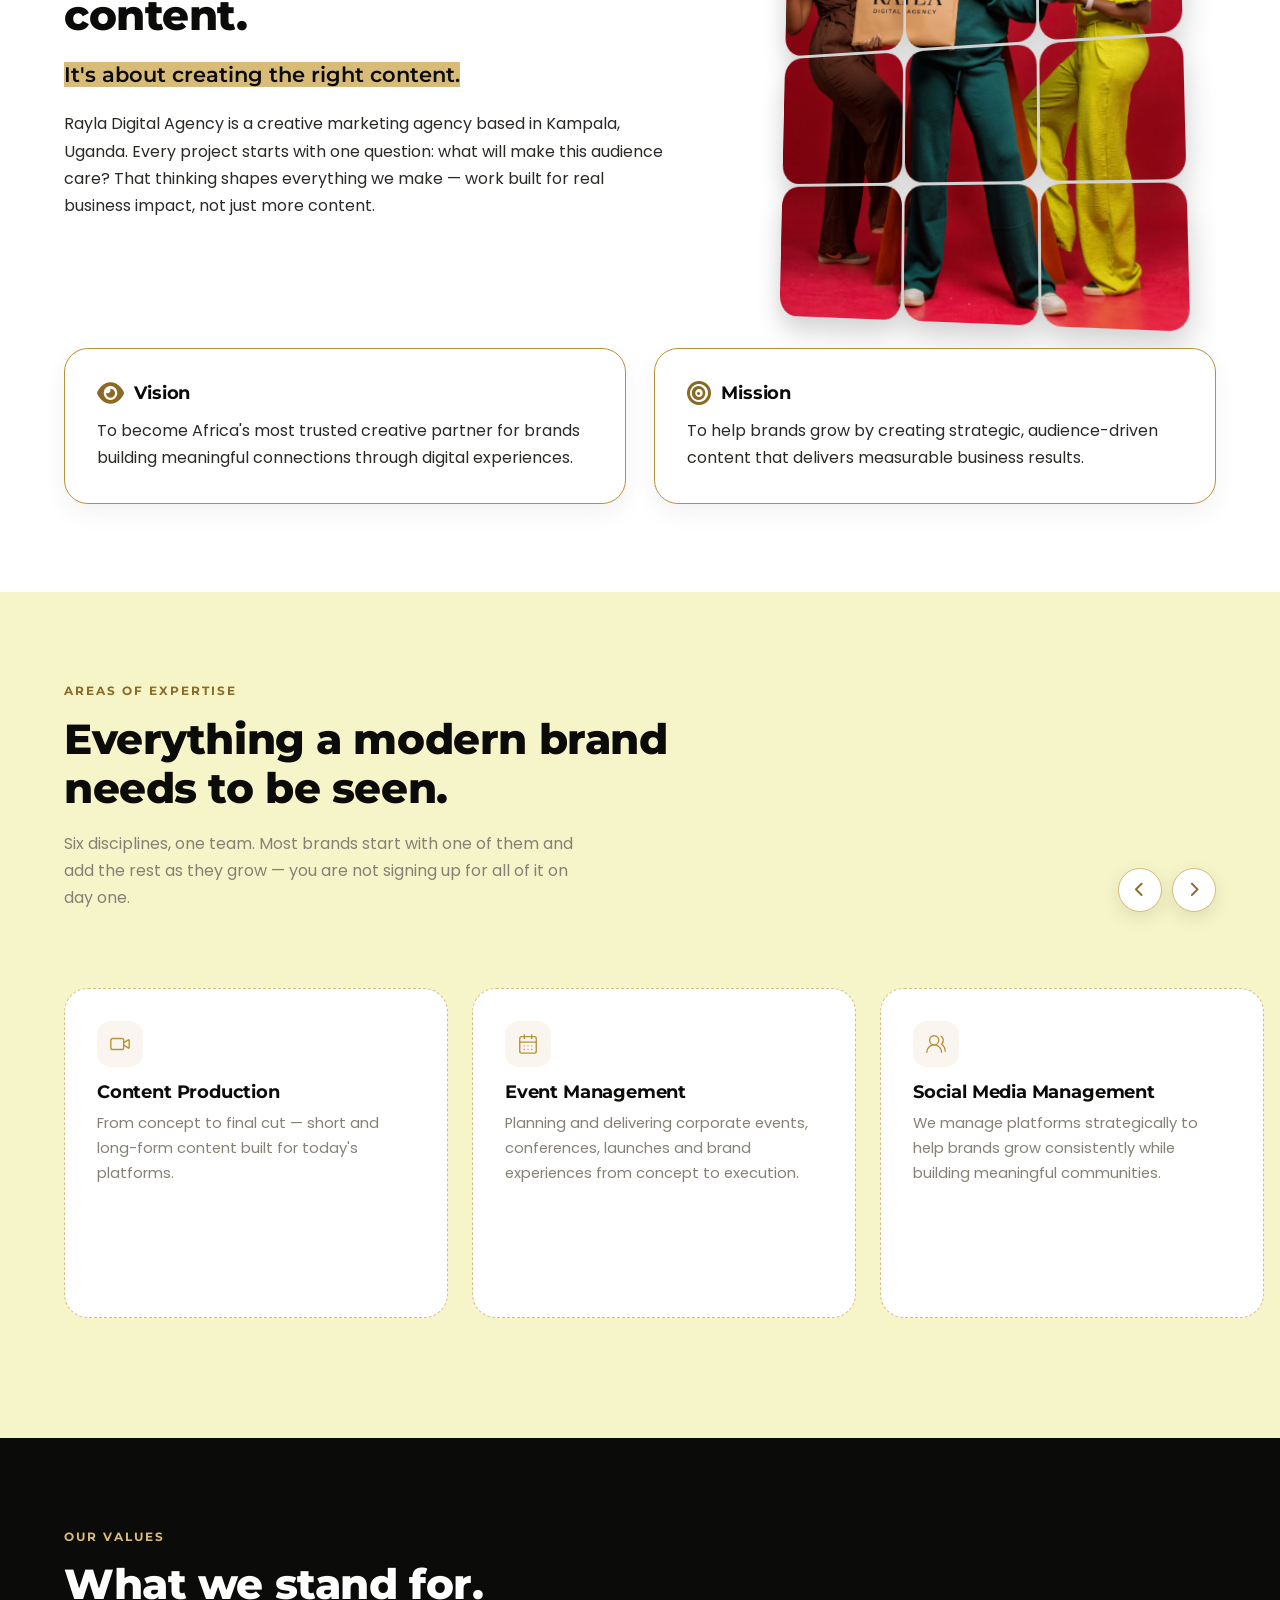
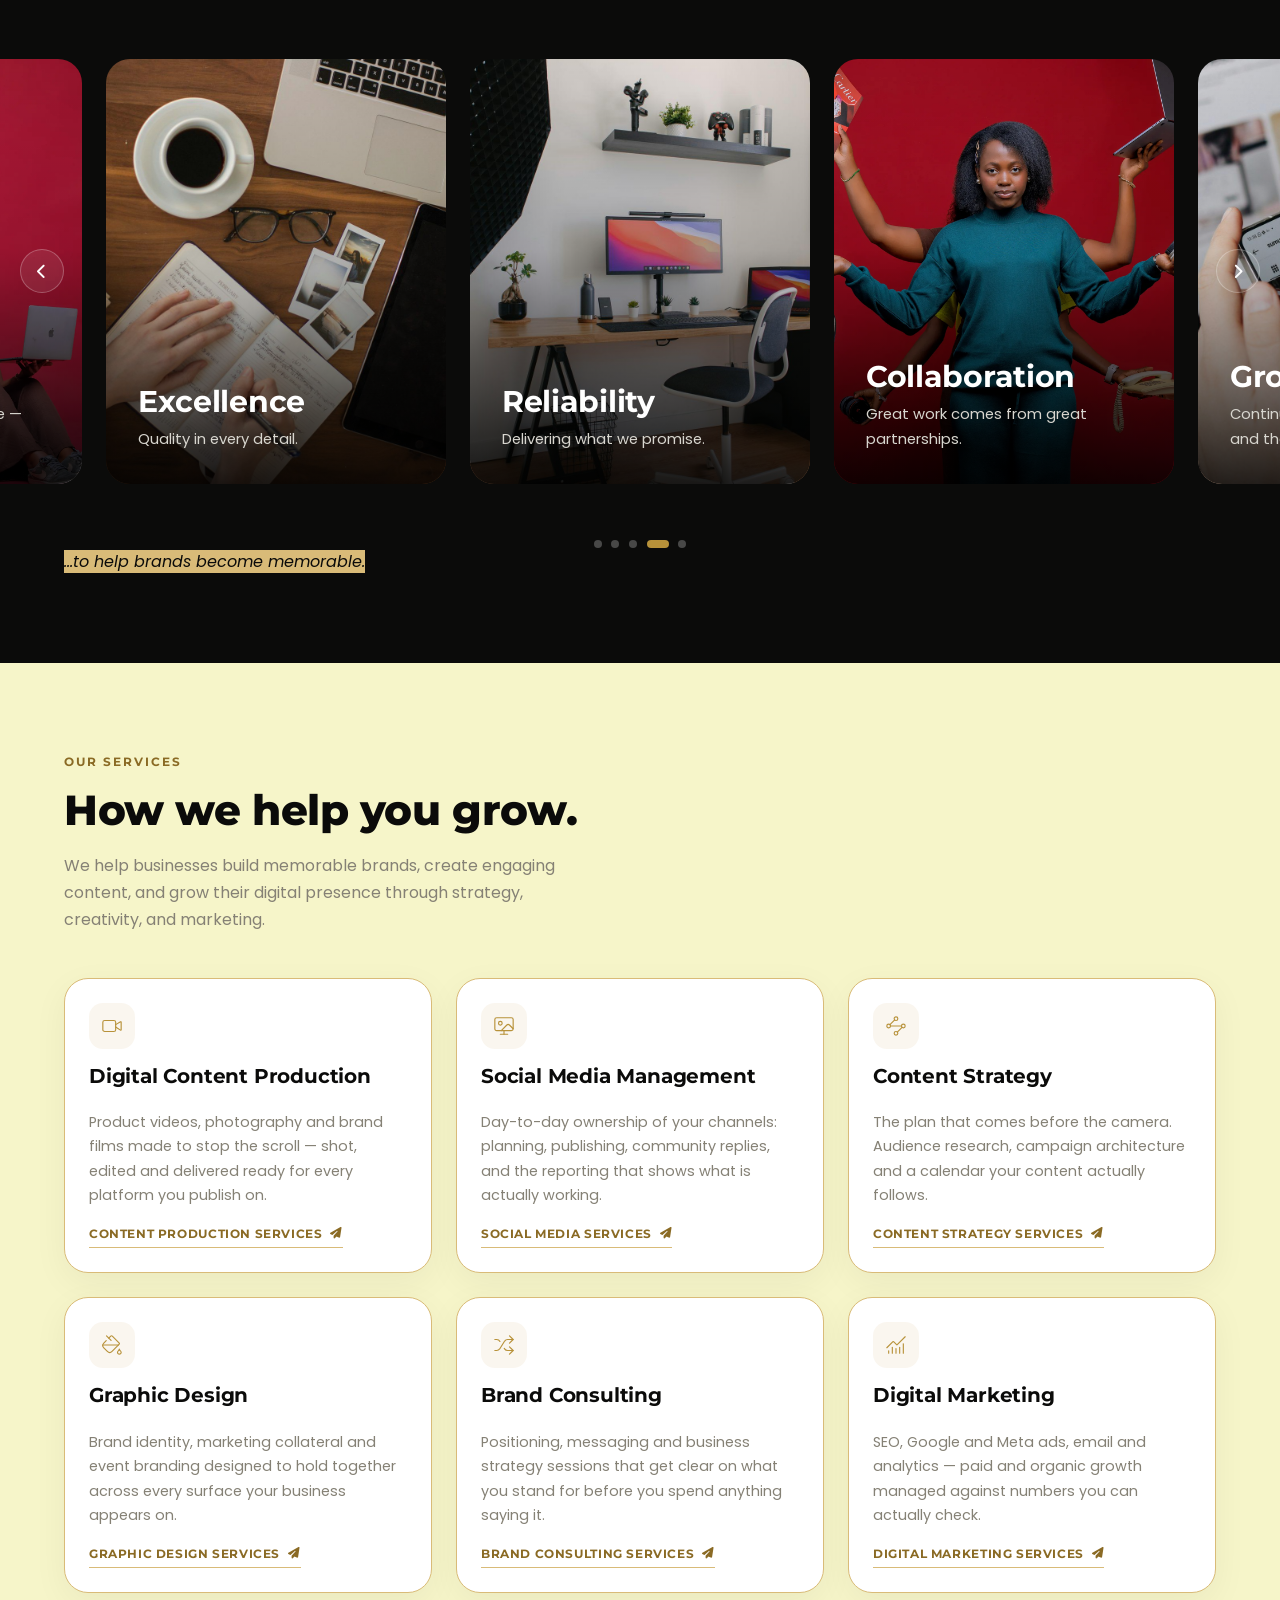
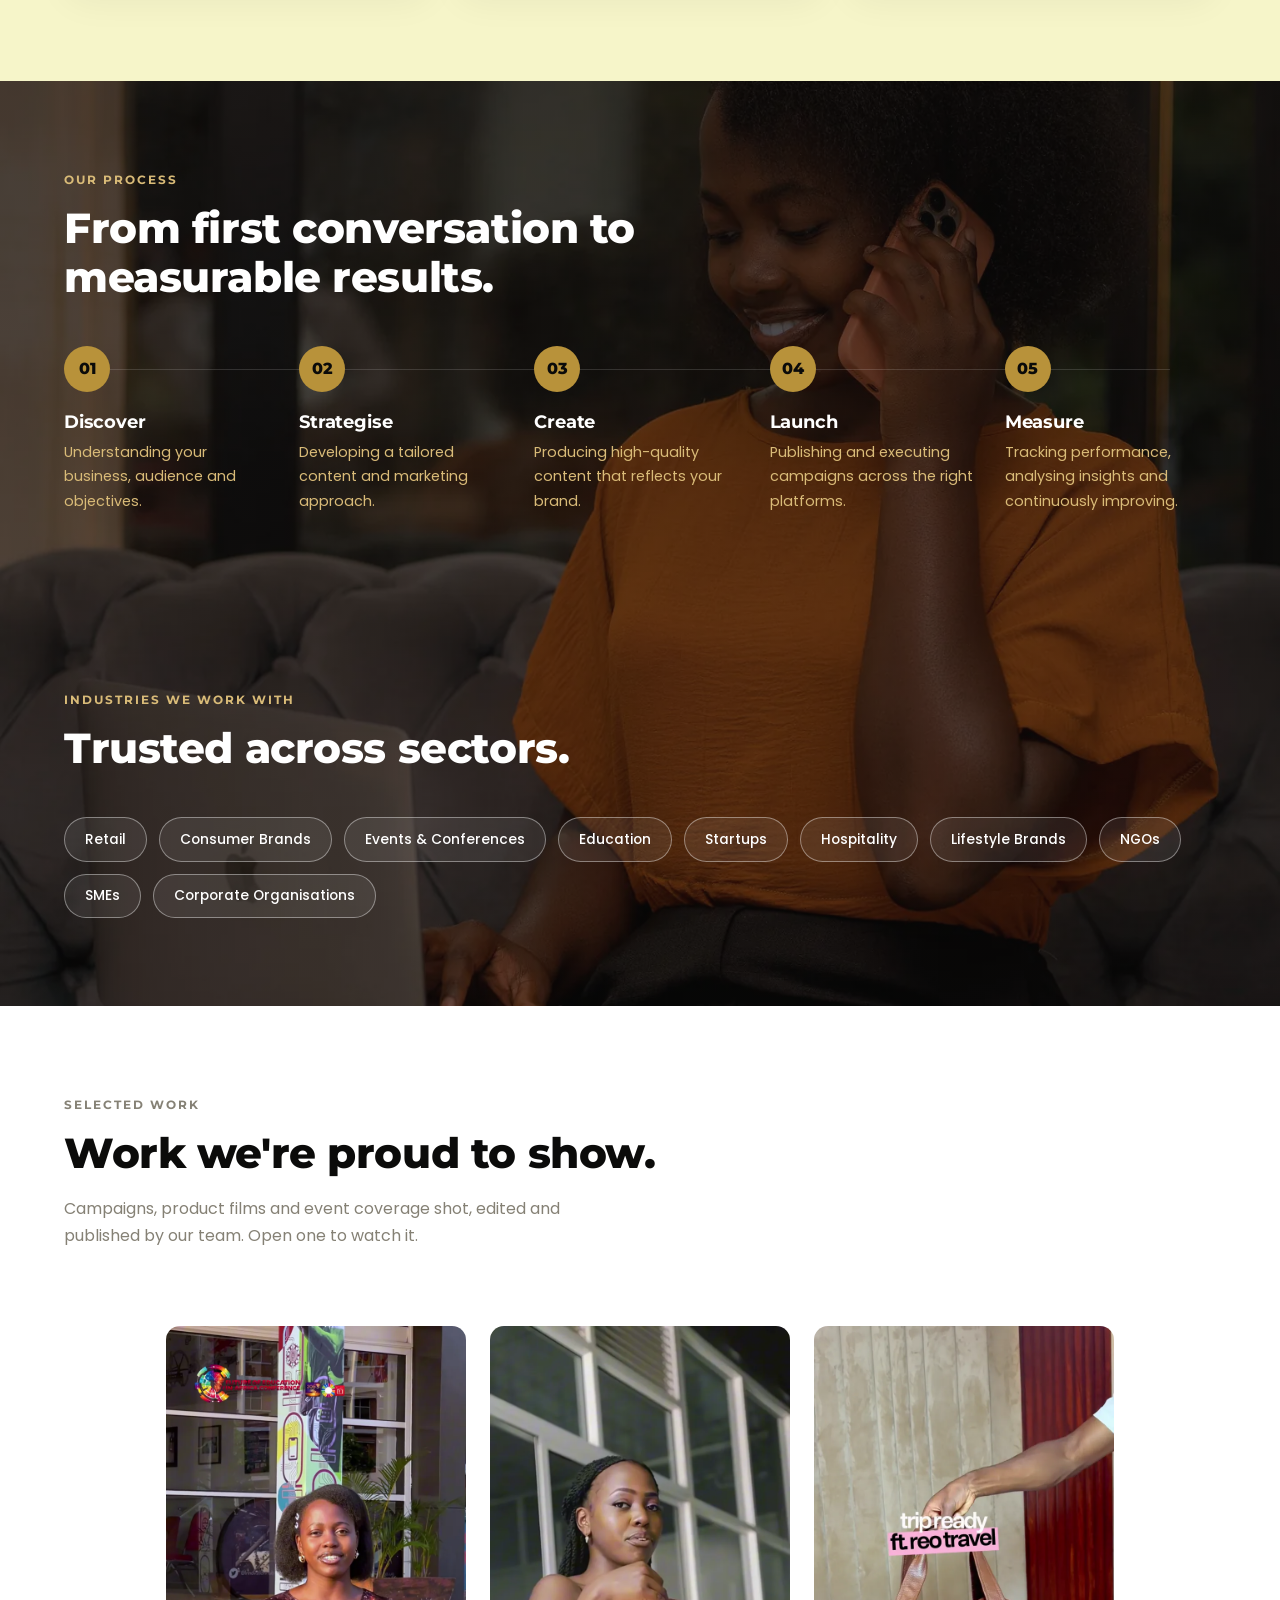
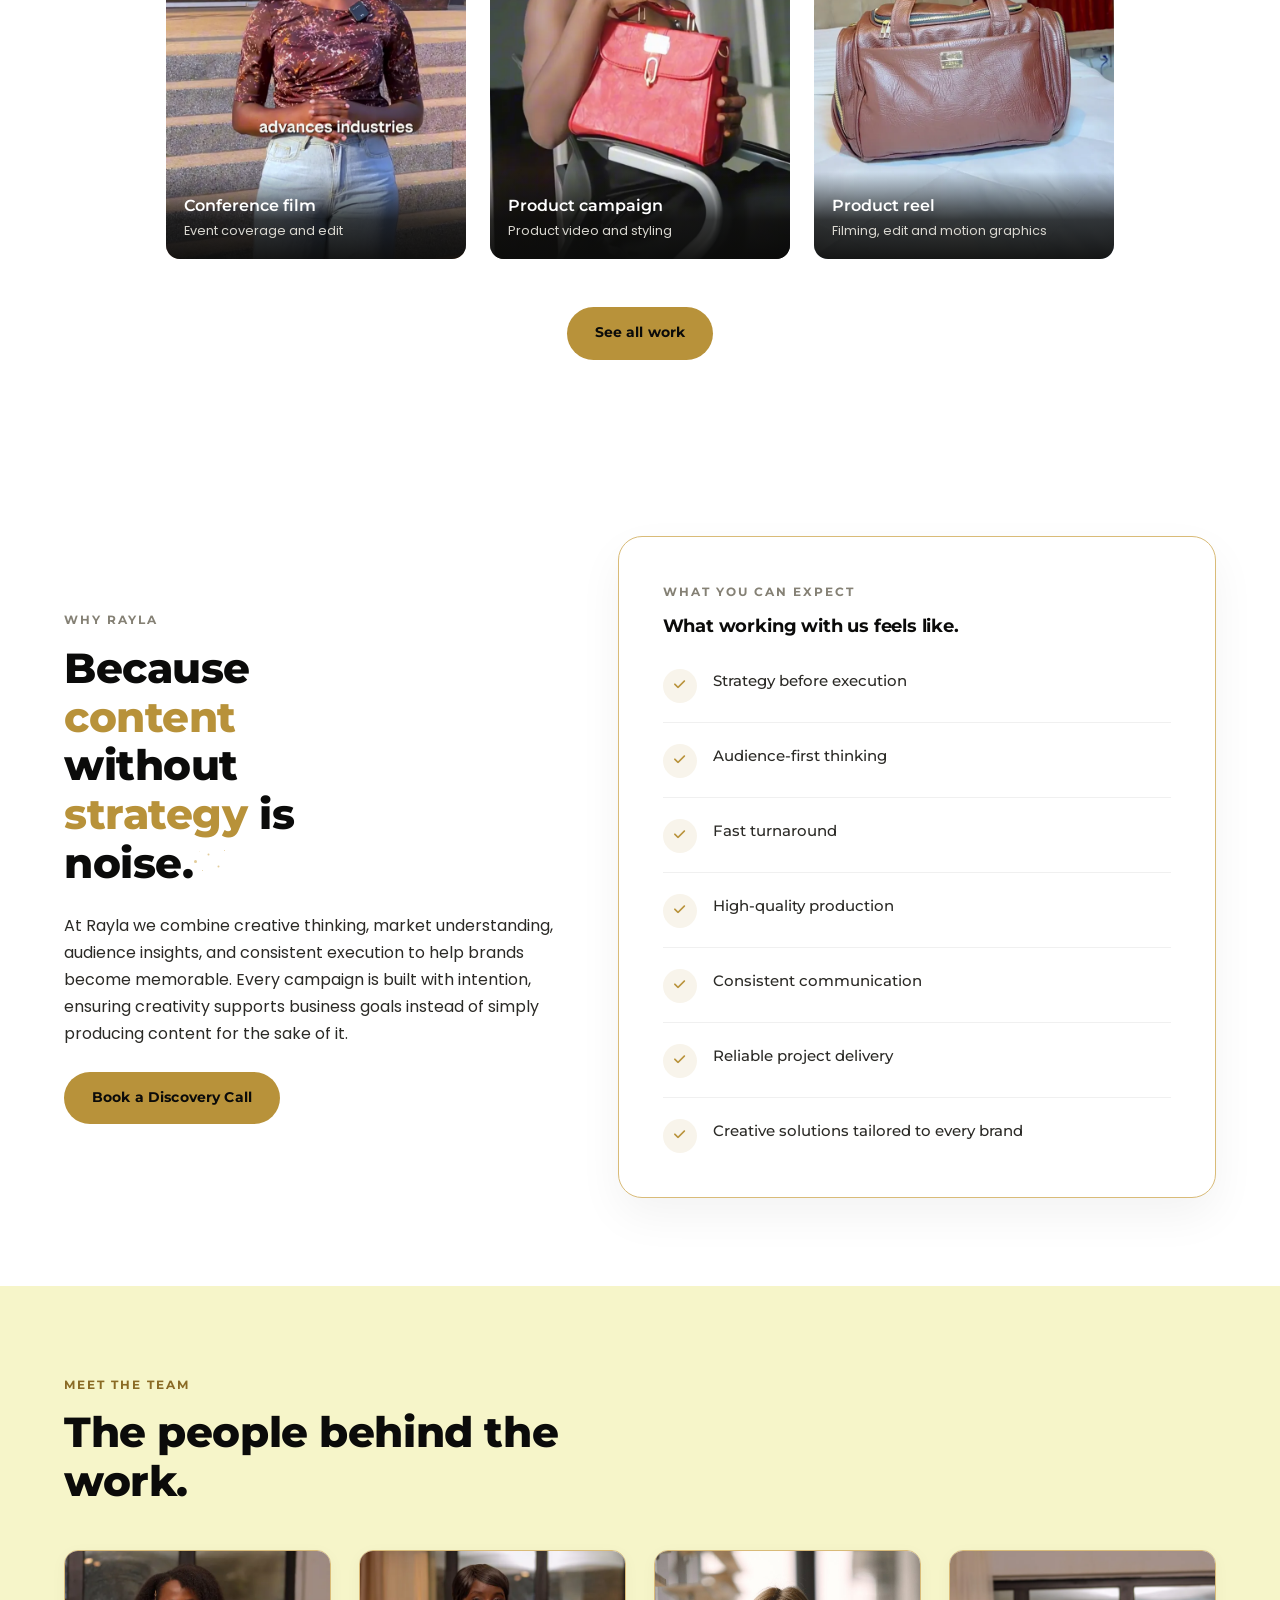
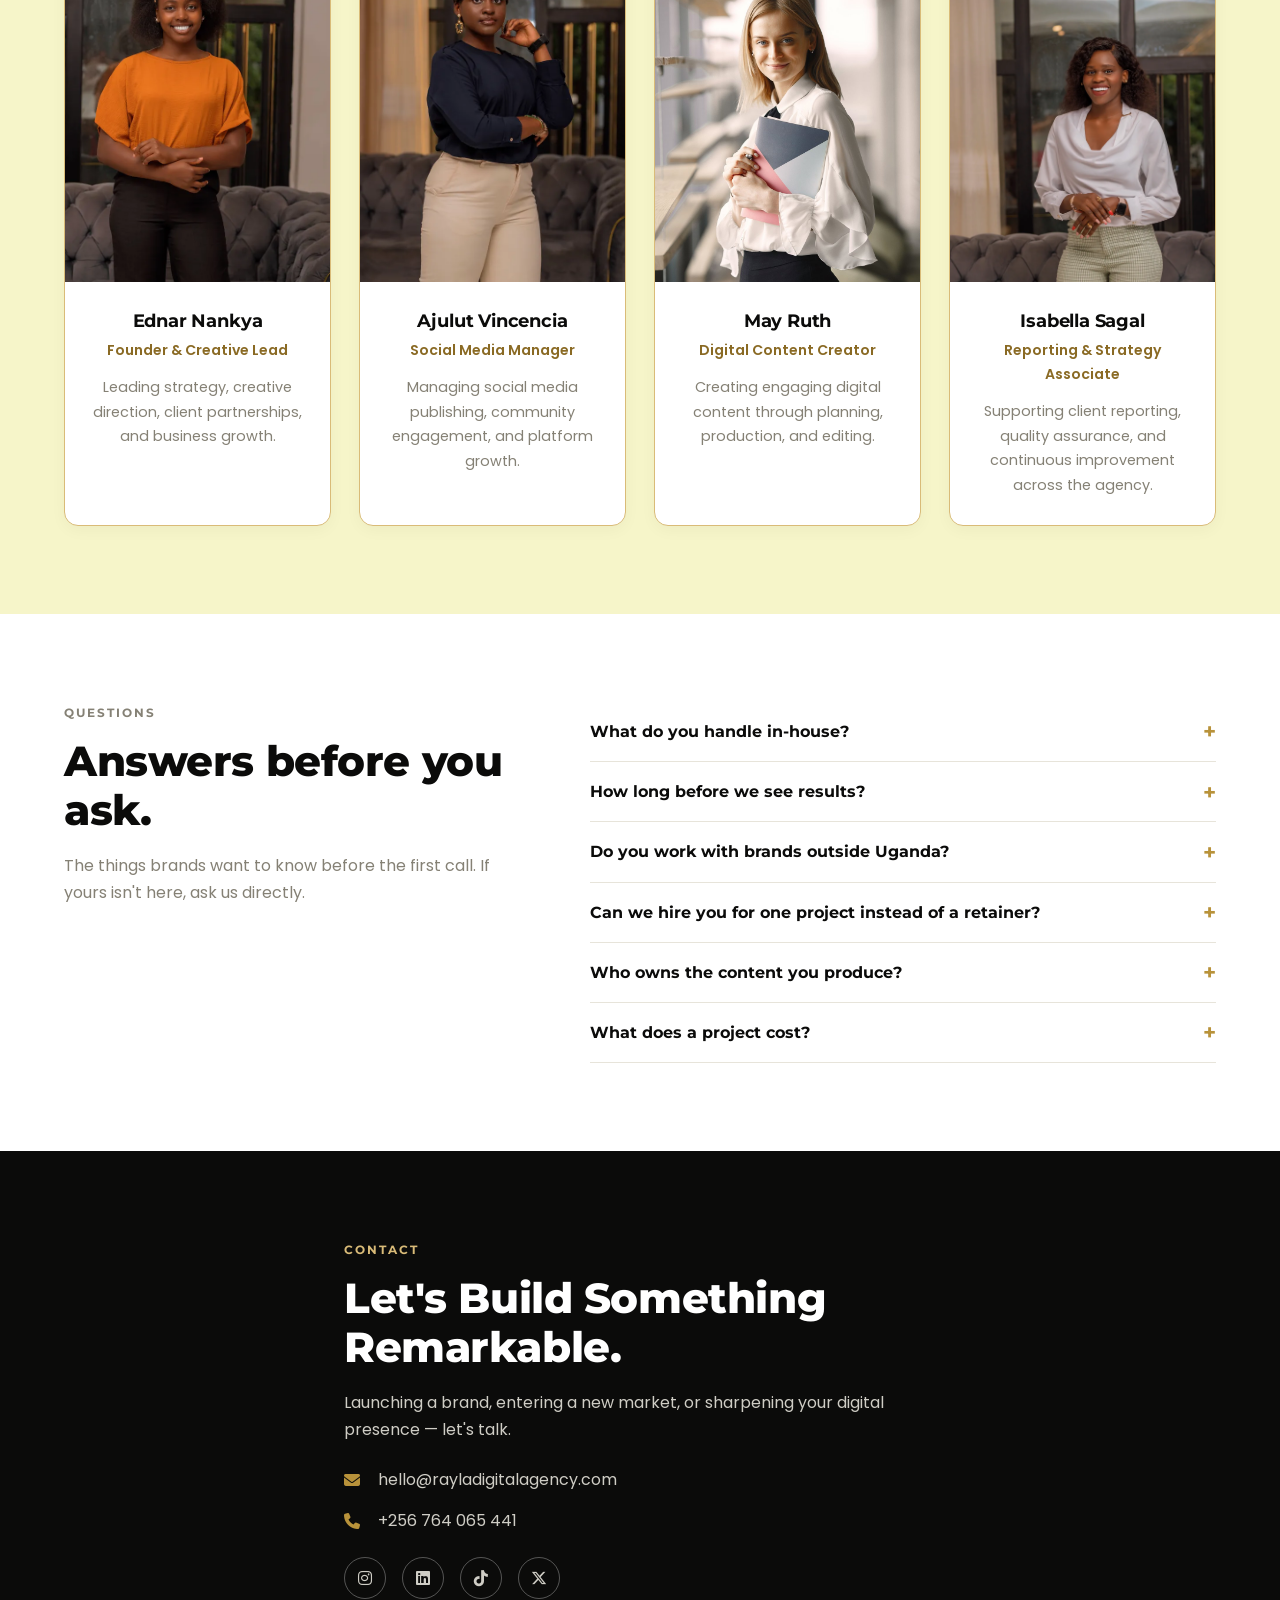
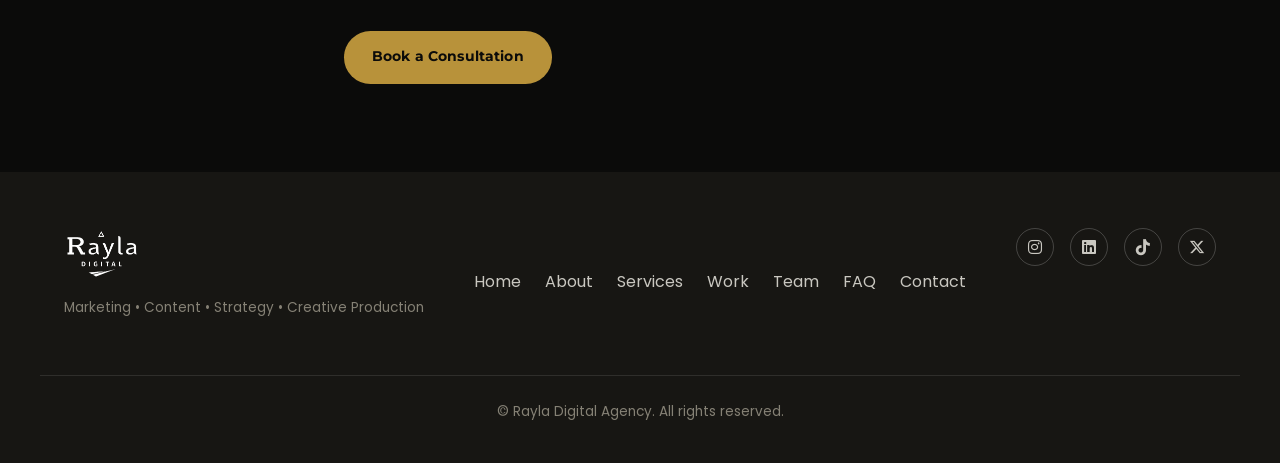
==== commit 4539bbcb: "ADD VIDEO CASE STUDIES PAGE AND HOMEPAGE WORK STRIP New pages/work with six video case studies, plus" ====
--- a/index.html
+++ b/index.html
@@ -229,6 +229,7 @@
             </div>
           </div>
         </li>
+        <li><a href="pages/work">Work</a></li>
         <li><a href="#process">Process</a></li>
         <li><a href="#team">Team</a></li>
         <li><a href="#contact">Contact</a></li>
@@ -624,6 +625,8 @@
 </section>
 
 
+
+
 <!-- ============================= INDUSTRIES ============================= -->
 <section class="section" id="work">
   <div class="work-overlay" aria-hidden="true"></div>
@@ -647,6 +650,104 @@
   </div>
 </section>
 </div>
+<!-- ============================= SELECTED WORK ============================= -->
+<!-- Sits after the Process/Industries band and before "Why Rayla", so the page
+     reads: how we work, who we work with, proof, why us. It cannot go inside
+     that band - .work-bg wraps both of those sections in one photo background,
+     and this section needs the white ground its cards were designed against.
+
+     Posters only - there is no <video> element in this strip, so the section
+     costs three WebP images on load however many case studies exist. The video
+     itself is fetched only when a card is opened.
+
+     TO DO (client): every .case-todo span is placeholder copy. Replace with the
+     real client name, brief, deliverables and result, then drop the class. -->
+<section class="section case-studies" id="case-studies">
+  <div class="container">
+    <div class="section-head">
+      <p class="eyebrow">Selected Work</p>
+      <h2>Work we're proud to show.</h2>
+      <p class="section-lead">Campaigns, product films and event coverage shot, edited and published by our team. Open one to watch it.</p>
+    </div>
+  </div>
+
+  <!-- The values carousel's track markup, but with no arrows and no dots: three
+       cards fit a desktop viewport, so both controls would sit there doing
+       nothing. Below that width the track scrolls by swipe, and a card is 70vw
+       so the next one always peeks in as the affordance. -->
+  <div class="carousel-track-wrap">
+    <div class="carousel-track" id="case-carousel">
+      <div class="case-item">
+        <button type="button" class="case-card" data-open-case
+                data-client="Conference film"
+                data-tag="Event coverage and edit"
+                data-video="assests/videos/case-feia-conference.mp4">
+          <img src="assests/images/case-feia-conference-poster.webp" alt="Presenter speaking to camera outside a conference venue" width="720" height="1280" loading="lazy">
+          <span class="case-card-play" aria-hidden="true"><i class="fa-solid fa-play"></i></span>
+          <span class="case-card-foot">
+            <span class="case-card-client">Conference film</span>
+            <span class="case-card-line">Event coverage and edit</span>
+          </span>
+        </button>
+        <!-- Read into the lightbox on open. Kept beside the button rather than
+             inside it because a <button> may only contain phrasing content. -->
+        <div class="case-story" hidden>
+          <div class="case-story-block"><h3>The brief</h3><p><span class="case-todo">Client brief to be confirmed.</span></p></div>
+          <div class="case-story-block"><h3>What we made</h3><p><span class="case-todo">Client and deliverables to be confirmed</span> — filming, editing and captioning for the conference's social channels.</p></div>
+          <div class="case-story-block"><h3>The result</h3><p><span class="case-todo">Result and numbers to be confirmed.</span></p></div>
+        </div>
+      </div>
+
+      <div class="case-item">
+        <button type="button" class="case-card" data-open-case
+                data-client="Product campaign"
+                data-tag="Product video and styling"
+                data-video="assests/videos/case-red-handbag.mp4">
+          <img src="assests/images/case-red-handbag-poster.webp" alt="Model holding a red leather handbag against an office window" width="720" height="1280" loading="lazy">
+          <span class="case-card-play" aria-hidden="true"><i class="fa-solid fa-play"></i></span>
+          <span class="case-card-foot">
+            <span class="case-card-client">Product campaign</span>
+            <span class="case-card-line">Product video and styling</span>
+          </span>
+        </button>
+        <!-- Read into the lightbox on open. Kept beside the button rather than
+             inside it because a <button> may only contain phrasing content. -->
+        <div class="case-story" hidden>
+          <div class="case-story-block"><h3>The brief</h3><p><span class="case-todo">Client brief to be confirmed.</span></p></div>
+          <div class="case-story-block"><h3>What we made</h3><p><span class="case-todo">Client and deliverables to be confirmed</span> — a vertical product film cut for Instagram and TikTok.</p></div>
+          <div class="case-story-block"><h3>The result</h3><p><span class="case-todo">Result and numbers to be confirmed.</span></p></div>
+        </div>
+      </div>
+
+      <div class="case-item">
+        <button type="button" class="case-card" data-open-case
+                data-client="Product reel"
+                data-tag="Filming, edit and motion graphics"
+                data-video="assests/videos/case-reo-travel.mp4">
+          <img src="assests/images/case-reo-travel-poster.webp" alt="Tan leather travel bag being packed, with an animated title card" width="720" height="1280" loading="lazy">
+          <span class="case-card-play" aria-hidden="true"><i class="fa-solid fa-play"></i></span>
+          <span class="case-card-foot">
+            <span class="case-card-client">Product reel</span>
+            <span class="case-card-line">Filming, edit and motion graphics</span>
+          </span>
+        </button>
+        <!-- Read into the lightbox on open. Kept beside the button rather than
+             inside it because a <button> may only contain phrasing content. -->
+        <div class="case-story" hidden>
+          <div class="case-story-block"><h3>The brief</h3><p><span class="case-todo">Client brief to be confirmed.</span></p></div>
+          <div class="case-story-block"><h3>What we made</h3><p><span class="case-todo">Client and deliverables to be confirmed</span> — a short travel-themed reel with animated titles.</p></div>
+          <div class="case-story-block"><h3>The result</h3><p><span class="case-todo">Result and numbers to be confirmed.</span></p></div>
+        </div>
+      </div>
+
+    </div>
+  </div>
+
+  <div class="container case-studies-cta">
+    <a href="pages/work" class="btn btn-gold">See all work</a>
+  </div>
+</section>
+
 <!-- ============================= WHY CLIENTS CHOOSE US ============================= -->
 <section class="why-rayla section">
 
@@ -886,6 +987,7 @@
       <a href="#home">Home</a>
       <a href="#about">About</a>
       <a href="#services">Services</a>
+      <a href="pages/work">Work</a>
       <a href="#team">Team</a>
       <a href="#faq">FAQ</a>
       <a href="#contact">Contact</a>
@@ -901,6 +1003,30 @@
     <p>&copy; Rayla Digital Agency. All rights reserved.</p>
   </div>
 </footer>
+
+<!-- ============================= CASE STUDY LIGHTBOX ============================= -->
+<!-- One dialog serves every card on the page; opening a card copies its story
+     into here. It carries .modal as well as .case-modal so it inherits the
+     frame, entrance and backdrop the discovery modal already defines - there is
+     one modal look on this site, not two. -->
+  <div class="modal-backdrop" id="case-modal-backdrop"></div>
+<dialog class="modal case-modal" id="case-modal" aria-modal="true" aria-labelledby="case-modal-title">
+  <button type="button" class="modal-close" data-close-modal aria-label="Close">
+    <i class="fa-solid fa-xmark"></i>
+  </button>
+  <div class="case-modal-inner">
+    <div class="case-video-wrap">
+      <!-- No src: script.js attaches one on open and strips it on close, so a
+           reel is only ever downloaded for someone who asked to watch it. -->
+      <video class="case-video" controls playsinline preload="none"></video>
+    </div>
+    <div class="case-copy">
+      <h2 class="case-modal-title" id="case-modal-title"></h2>
+      <p class="case-tag"></p>
+      <div class="case-story-out"></div>
+    </div>
+  </div>
+</dialog>
 
 <!-- ============================= DISCOVERY CALL MODAL ============================= -->
   <div class="modal-backdrop" id="discovery-modal-backdrop"></div>
--- a/css/style.css
+++ b/css/style.css
@@ -1045,6 +1045,138 @@
 
   /* background: linear-gradient(180deg, rgba(11,11,10,0.88), rgba(11,11,10,0.82)); */
 }
+/* ----------------------------- Case studies ------------------------------ */
+/* The footage is vertical phone video, so the card IS the frame at 9/16 - no
+   letterboxing and no crop to a landscape thumbnail, which would throw away
+   the part of the shot the reel was composed for.
+
+   Chrome is deliberately thin: the poster carries the section and the play
+   glyph only appears on hover or focus, so a still grid reads as photography
+   first. Every card is a <button>, not a div with a click handler - the whole
+   tile is the control, so it is keyboard-reachable and announced as a control
+   without a roving tabindex or an added role.
+
+   .case-item is the sizing wrapper. It exists because the story copy has to
+   live outside the button (a <button> may only contain phrasing content, so
+   the <h3>/<p> blocks cannot go inside one) while still travelling with it as
+   a single carousel slide or grid cell. */
+.case-item {
+  flex: 0 0 auto; width: min(70vw, 300px); scroll-snap-align: center;
+}
+.case-card {
+  position: relative; display: block; padding: 0;
+  width: 100%; aspect-ratio: 9 / 16;
+  border-radius: var(--radius-md); overflow: hidden;
+  text-align: left;
+  background: var(--near-black); color: var(--white);
+}
+.case-card img { width: 100%; height: 100%; object-fit: cover; transition: transform 0.5s ease; }
+.case-card:hover img,
+.case-card:focus-visible img { transform: scale(1.04); }
+.case-card:focus-visible { outline: 2px solid var(--gold); outline-offset: 3px; }
+
+/* Sits over the foot of the poster. The gradient starts fully transparent so
+   the top two-thirds of the frame is never tinted. */
+.case-card-foot {
+  position: absolute; inset: auto 0 0 0; padding: 1.5rem 1.1rem 1.1rem;
+  background: linear-gradient(180deg, rgba(11,11,10,0) 0%, rgba(11,11,10,0.8) 55%, rgba(11,11,10,0.95) 100%);
+}
+/* Both are spans (phrasing content, inside a button) so they need the block
+   display a heading would have given them for free. */
+.case-card-client { display: block; font-family: var(--font-display); font-weight: 600; font-size: 1rem; line-height: 1.3; }
+.case-card-line { display: block; font-size: 0.8rem; color: var(--text-on-dark); margin-top: 0.2rem; }
+
+.case-card-play {
+  position: absolute; top: 50%; left: 50%;
+  transform: translate(-50%, -50%) scale(0.86);
+  width: 56px; height: 56px; border-radius: 50%;
+  display: flex; align-items: center; justify-content: center;
+  background: rgba(11,11,10,0.5); backdrop-filter: blur(2px);
+  border: 1.5px solid var(--gold-soft); color: var(--gold-soft);
+  font-size: 1rem; padding-left: 3px; /* optical centring of the triangle */
+  opacity: 0; transition: opacity var(--transition), transform var(--transition);
+}
+.case-card:hover .case-card-play,
+.case-card:focus-visible .case-card-play { opacity: 1; transform: translate(-50%, -50%) scale(1); }
+/* Touch has no hover state to reveal it, so the glyph is simply always there. */
+@media (hover: none) {
+  .case-card-play { opacity: 1; transform: translate(-50%, -50%) scale(1); }
+}
+/* Two cards to a phone row makes each about 170px wide, where the desktop
+   type sizes wrap the title to three lines and swallow the card. */
+@media (max-width: 600px) {
+  .case-card-foot { padding: 1.25rem 0.8rem 0.85rem; }
+  .case-card-client { font-size: 0.88rem; }
+  .case-card-line { font-size: 0.72rem; }
+}
+
+/* Three cards do not overflow a wide viewport the way the values carousel's
+   five do, so the track would sit hard against the left edge with dead space
+   beside it. `safe center` centres it while it fits and reverts to normal
+   start alignment once it overflows, which is what keeps the first card
+   reachable on a phone. */
+.case-studies .carousel-track { justify-content: safe center; }
+
+/* The centred CTA under the homepage strip. */
+.case-studies-cta { text-align: center; margin-top: var(--space-sm); }
+
+/* The full set on the work page. Items drop their carousel width and let the
+   grid size them; the 9/16 ratio keeps every row even without a row-height. */
+.case-grid { display: grid; gap: var(--space-md); grid-template-columns: repeat(2, minmax(0, 1fr)); }
+.case-grid .case-item { width: auto; }
+@media (min-width: 900px) {
+  /* Three across, so six cases fill two even rows. The cap matters as much as
+     the count: at a full 1200px a third of the row is a 9/16 card nearly 700px
+     tall, which pushes the row below it off the screen. */
+  .case-grid { grid-template-columns: repeat(3, minmax(0, 1fr)); max-width: 940px; }
+}
+
+/* The story travels in the card markup rather than a JS object, so the copy
+   for a case can never drift out of sync with the card that opens it. It is
+   read out into the lightbox on open. The [hidden] attribute is on the element
+   too; this rule is what holds if a stylesheet elsewhere sets a display. */
+.case-story { display: none; }
+
+/* Placeholder copy the client still owes us. Marked so it is impossible to
+   mistake for finished text - remove the class with the real words. */
+.case-todo {
+  color: var(--gold-soft);
+  border-bottom: 1px dashed rgba(217,187,120,0.55);
+}
+
+/* ---- Work page hero ---- */
+/* Type on black. There is no picture here on purpose - see the note in
+   pages/work.html - so the section is a plain dark band and the case posters
+   below carry all the imagery on the page. */
+.work-hero {
+  position: relative; overflow: hidden;
+  display: flex; align-items: center;
+  background: var(--near-black); color: var(--white);
+
+  /* Same pull-up as .svc-hero above, for the same reason: the header carries
+     .over-hero on this page, so the section has to start at the very top of
+     the window and pay the transparent bar back as padding. Change one of
+     these two and change the other. */
+  margin-top: calc(-1 * var(--header-h-base));
+  padding-top: calc(var(--header-h-base) + clamp(2.75rem, 4.5vw, 4.75rem));
+  padding-bottom: clamp(2.75rem, 4.5vw, 4.75rem);
+  /* Much shorter than .svc-hero's minimum: that number exists to stop a photo
+     panel collapsing, and there is no photo here. Sized to the type instead. */
+  min-height: clamp(300px, 38vh, 420px);
+}
+/* A single gold hairline along the foot, picking up the rule under the client
+   name in the lightbox. It is the only ornament the hero gets. */
+.work-hero::after {
+  content: ""; position: absolute; inset: auto 0 0 0; height: 2px;
+  background: linear-gradient(90deg, var(--gold) 0%, rgba(184,146,58,0) 55%);
+}
+.work-hero > .container { position: relative; z-index: 1; }
+.work-hero h1 { color: var(--white); max-width: 16ch; }
+.work-hero p { color: var(--text-on-dark); max-width: 52ch; margin-top: var(--space-sm); }
+/* --mid-grey is the crumb's colour on a white service page; it is too dim
+   on this black one. */
+.work-hero .svc-crumb { color: var(--text-on-dark); }
+
 .pill-cloud { display: flex; flex-wrap: wrap; gap: 0.75rem; }
 .pill-cloud span {
   border: 1.5px solid var(--dark-grey); border-radius: var(--radius-full);
@@ -1458,6 +1590,62 @@
   dialog.modal.is-visible,
   dialog.modal.is-success { animation: none; }
   .form-verify[data-state="working"] .verify-box { animation: none; }
+}
+
+/* ---------------------------- Case lightbox ------------------------------ */
+/* Carries .modal as well as .case-modal so it inherits the black frame, the
+   entrance keyframe and the backdrop the discovery modal already defines -
+   there is one modal look on this site, not two. Only the shape differs:
+   vertical video wants a taller, narrower box than a form does.
+
+   The <video> has no src in the markup. script.js sets it on open and clears
+   it on close, so nothing downloads until a visitor asks for it and an
+   in-flight download stops the moment the box is dismissed. */
+dialog.case-modal {
+  width: min(96vw, 980px); max-height: min(94vh, 900px);
+  background: var(--black);
+}
+.case-modal-inner { display: grid; grid-template-columns: minmax(0, 0.85fr) minmax(0, 1.15fr); }
+.case-video-wrap {
+  background: #000; display: flex; align-items: center; justify-content: center;
+  border-radius: var(--radius-lg) 0 0 var(--radius-lg); overflow: hidden;
+}
+/* object-fit: contain, not cover - a case study is the frame the editor cut,
+   and cropping it to fill the panel would hide the composition being sold. */
+.case-video-wrap video {
+  width: 100%; aspect-ratio: 9 / 16; max-height: min(78vh, 760px);
+  object-fit: contain; background: #000;
+}
+.case-copy { padding: var(--space-xl) var(--space-lg); overflow-y: auto; }
+.case-copy h2 { color: var(--white); font-size: clamp(1.5rem, 1.2rem + 1.2vw, 2rem); }
+/* Hairline under the client name, gold and short - the one piece of rule work
+   in the box, standing in for the heavier dividers used elsewhere. */
+.case-copy h2::after {
+  content: ""; display: block; width: 54px; height: 2px;
+  background: var(--gold); margin-top: 0.85rem;
+}
+.case-tag { color: var(--gold-soft); font-size: 0.8rem; margin-top: 0.5rem; }
+.case-story-out { margin-top: var(--space-lg); }
+.case-story-block + .case-story-block { margin-top: var(--space-md); }
+/* Sentence case, not the tracked-out caps used for section eyebrows: these are
+   reading labels inside a paragraph flow, not section headers. */
+.case-story-block h3 {
+  font-family: var(--font-body); font-size: 0.79rem; font-weight: 600;
+  color: var(--gold-soft); margin-bottom: 0.3rem;
+}
+.case-story-block p { font-size: 0.92rem; line-height: 1.65; color: var(--text-on-dark); max-width: 46ch; }
+
+@media (max-width: 860px) {
+  /* Stacked: video first at a height that still leaves the story visible
+     without scrolling on a normal phone. */
+  .case-modal-inner { grid-template-columns: 1fr; }
+  .case-video-wrap { border-radius: var(--radius-lg) var(--radius-lg) 0 0; }
+  .case-video-wrap video { max-height: 52vh; aspect-ratio: auto; }
+  .case-copy { padding: var(--space-lg) var(--space-md) var(--space-xl); }
+}
+@media (prefers-reduced-motion: reduce) {
+  .case-card img { transition: none; }
+  .case-card:hover img, .case-card:focus-visible img { transform: none; }
 }
 
 /* -------------------------------- Footer --------------------------------- */
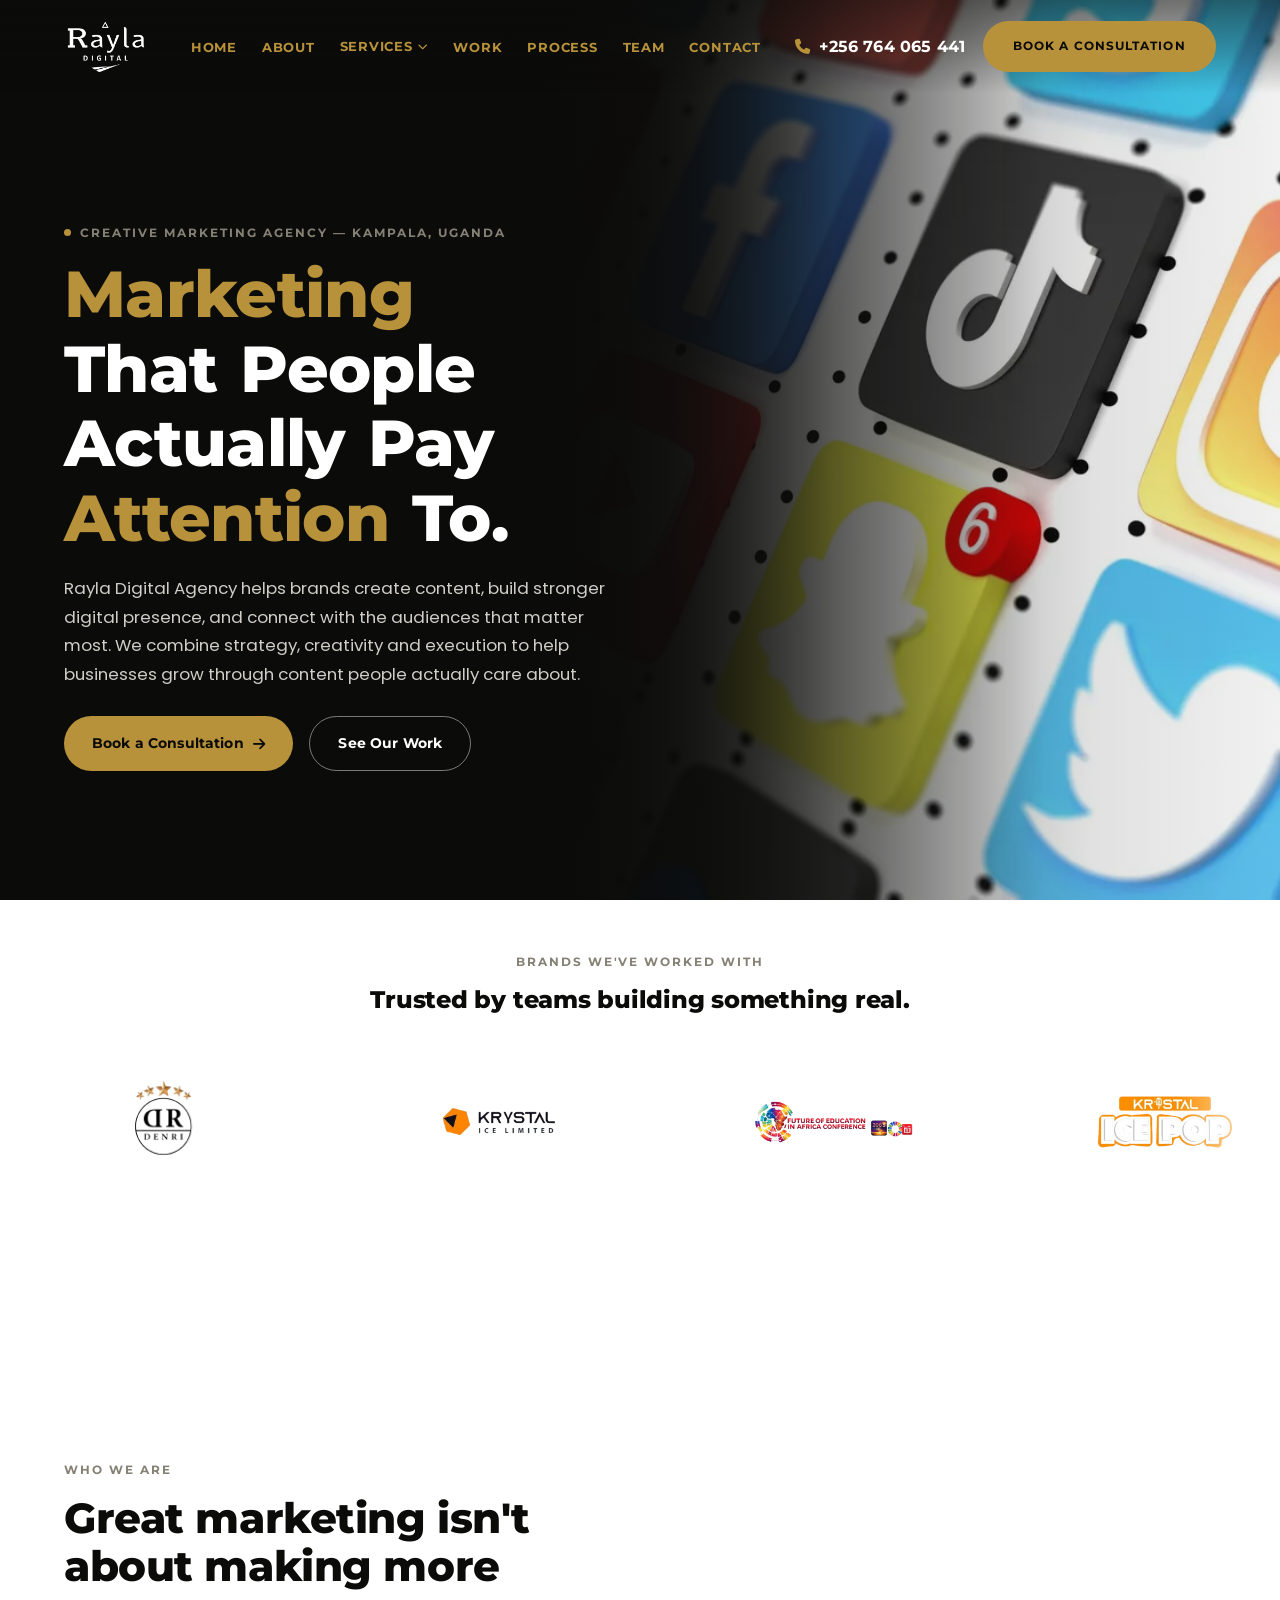
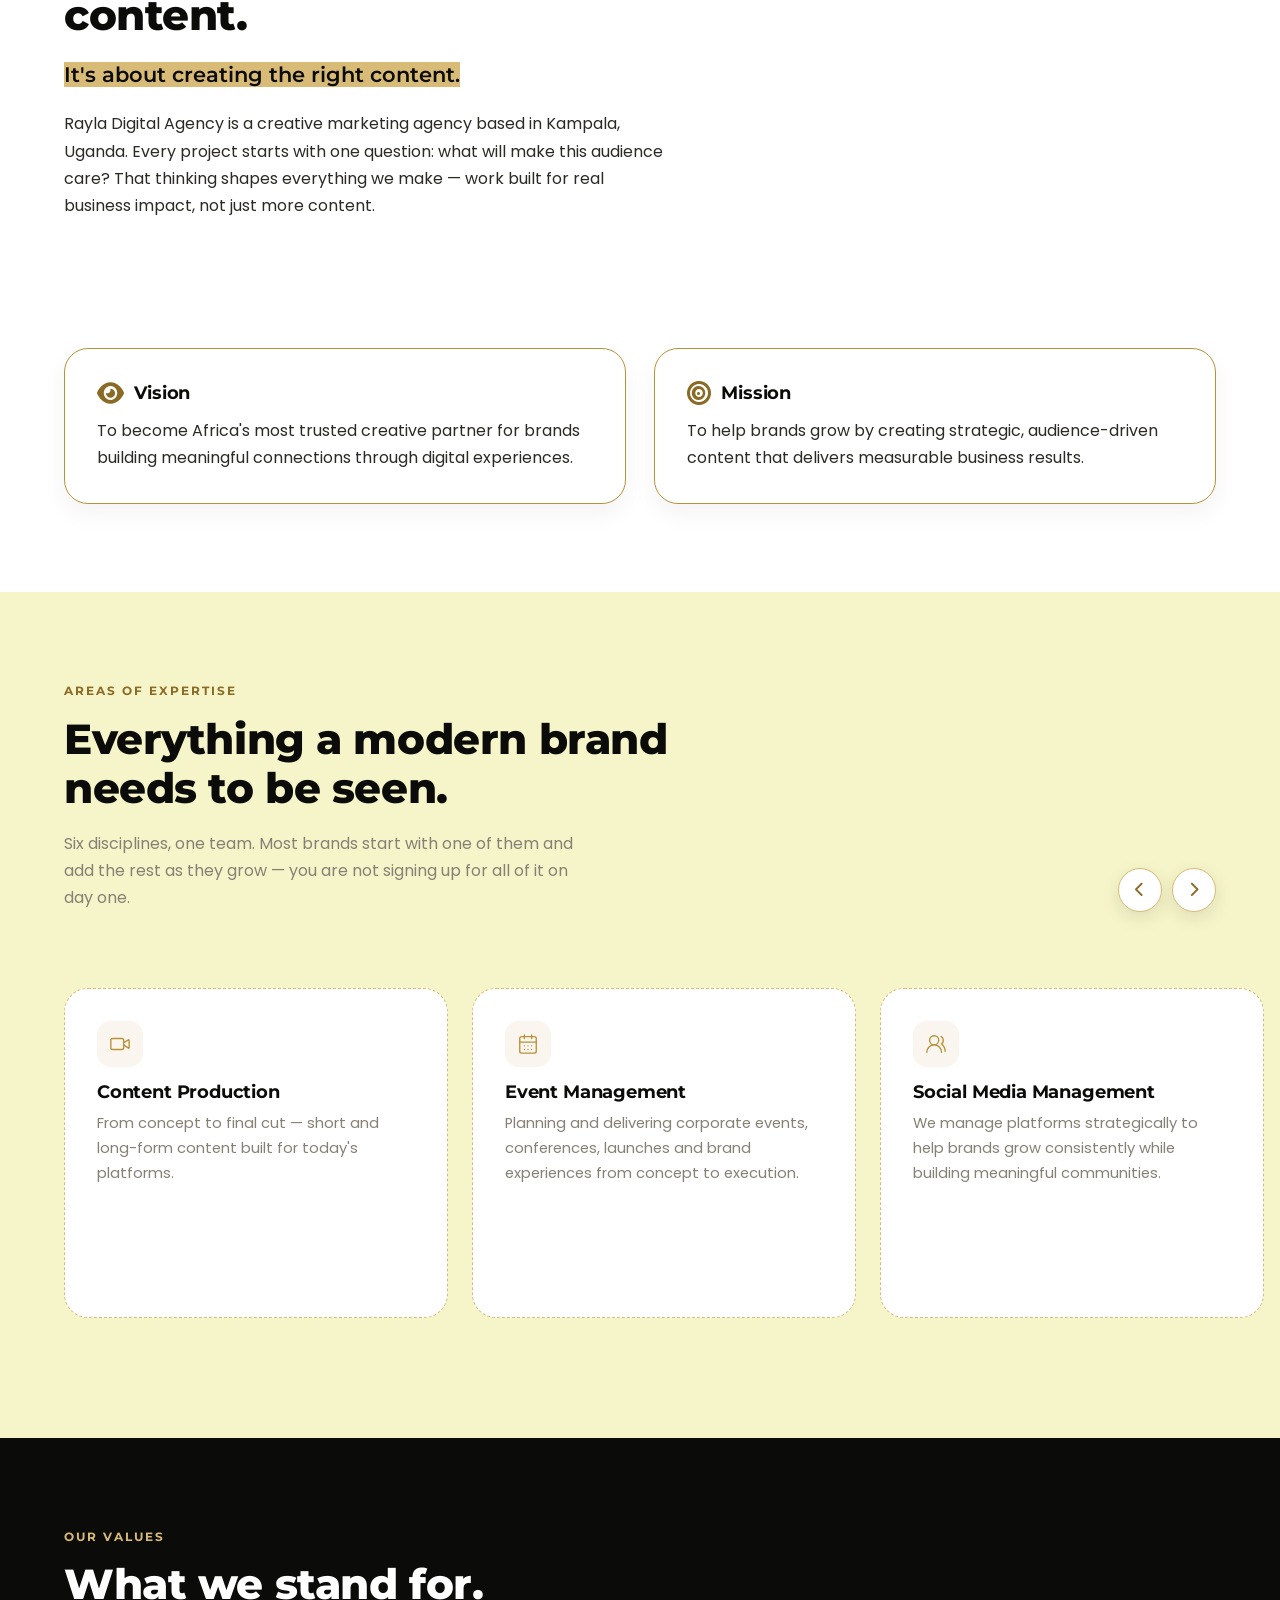
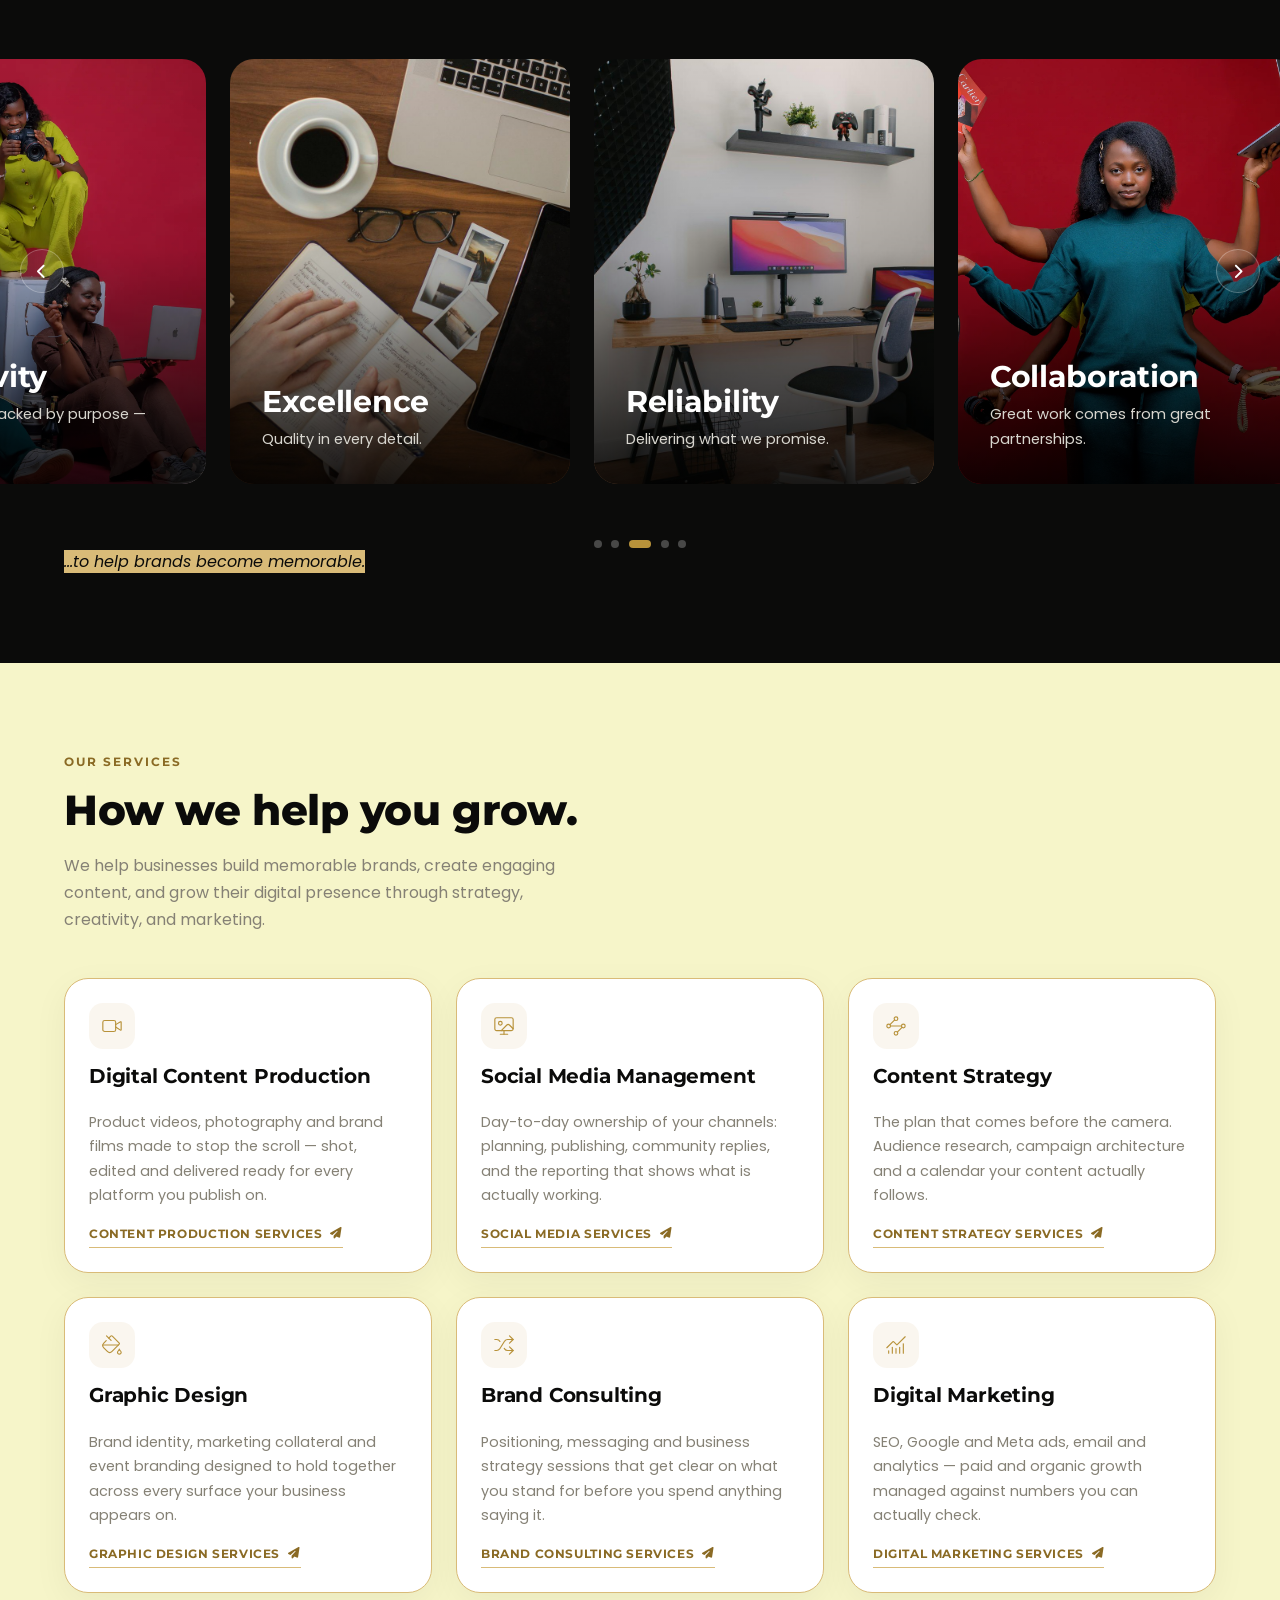
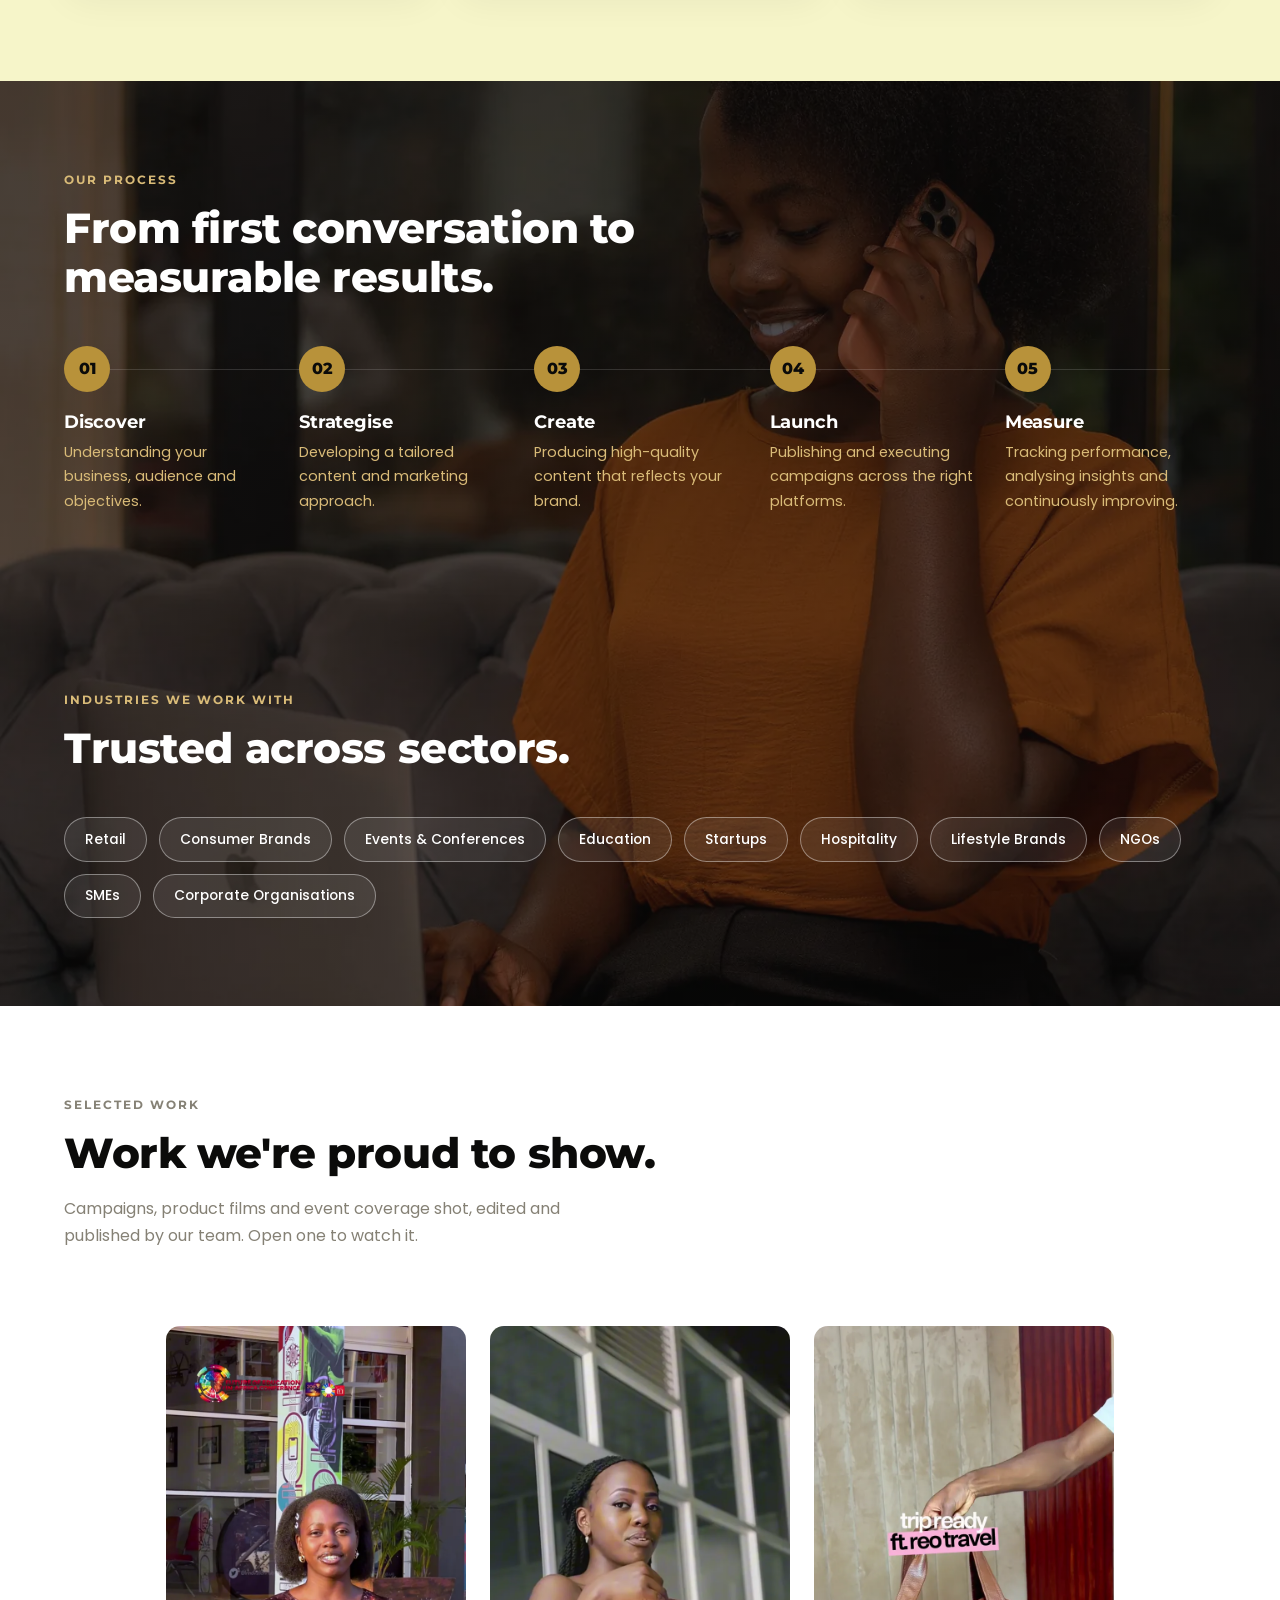
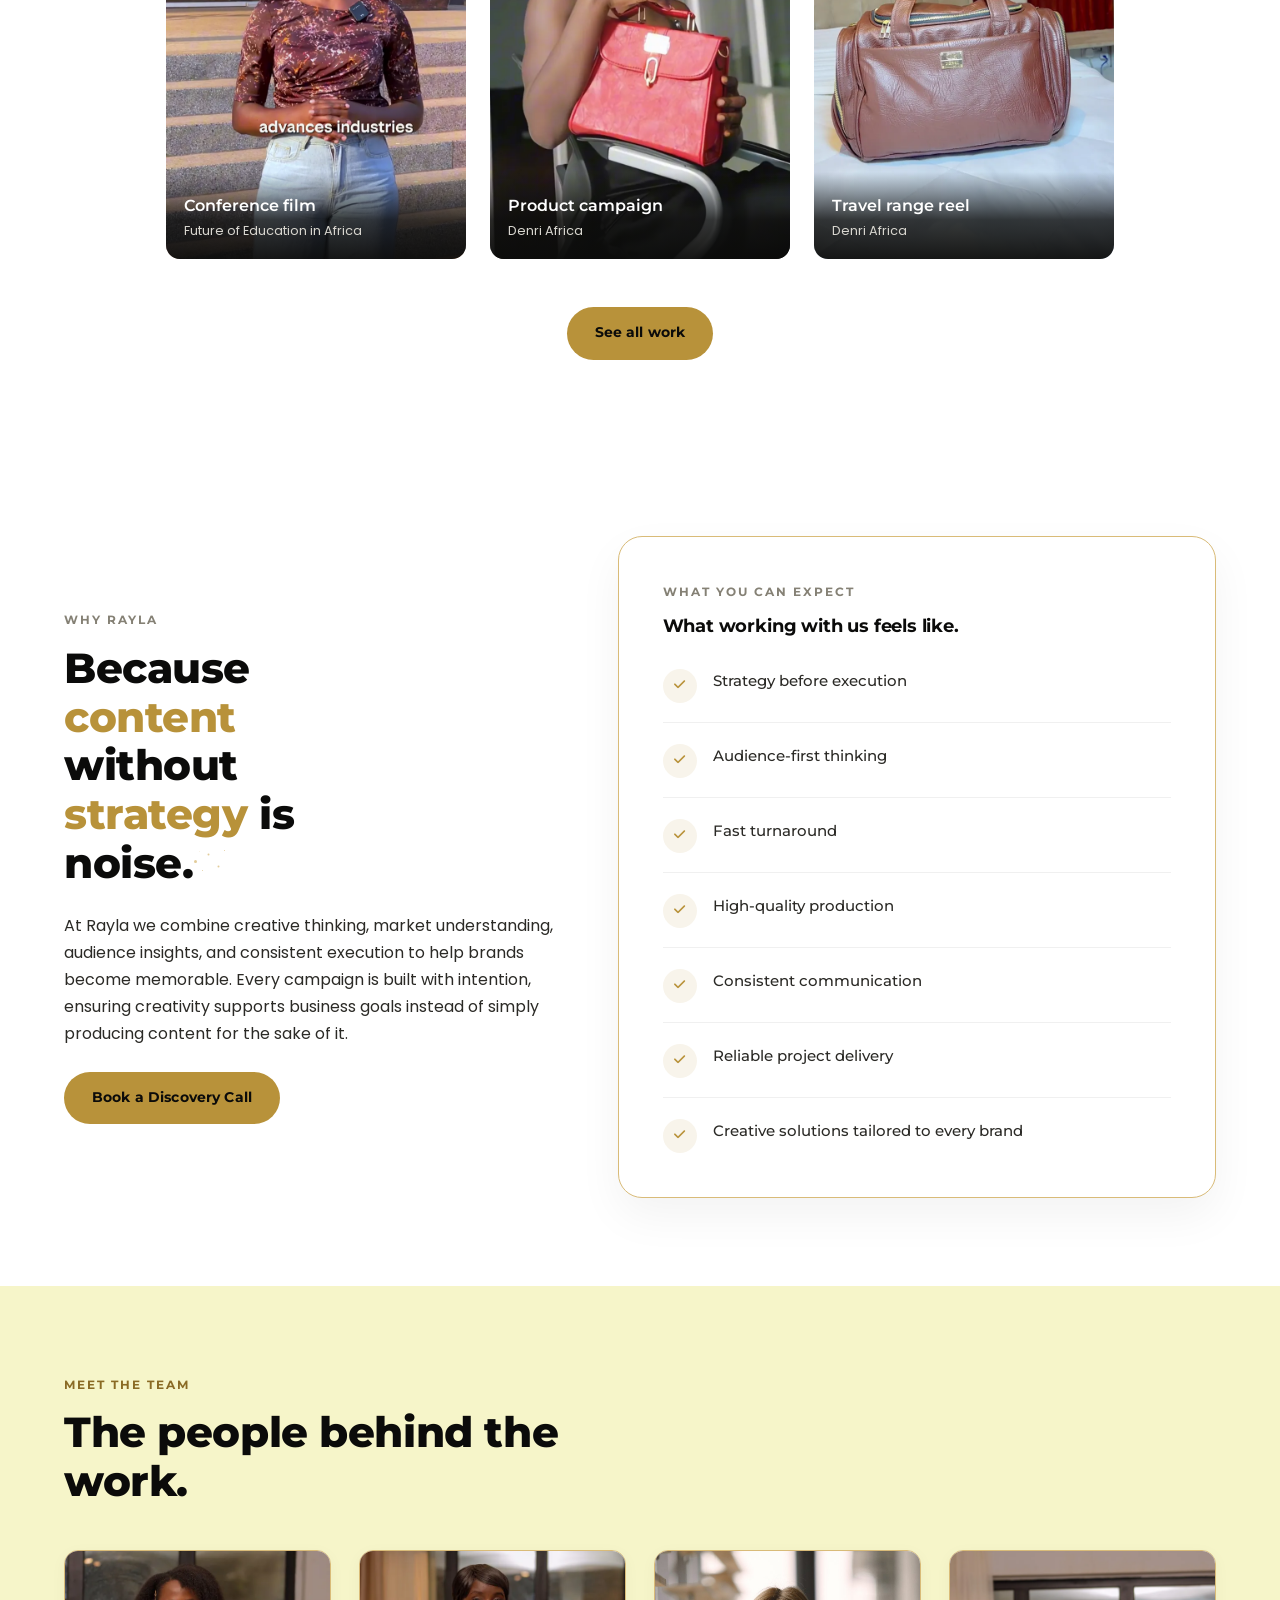
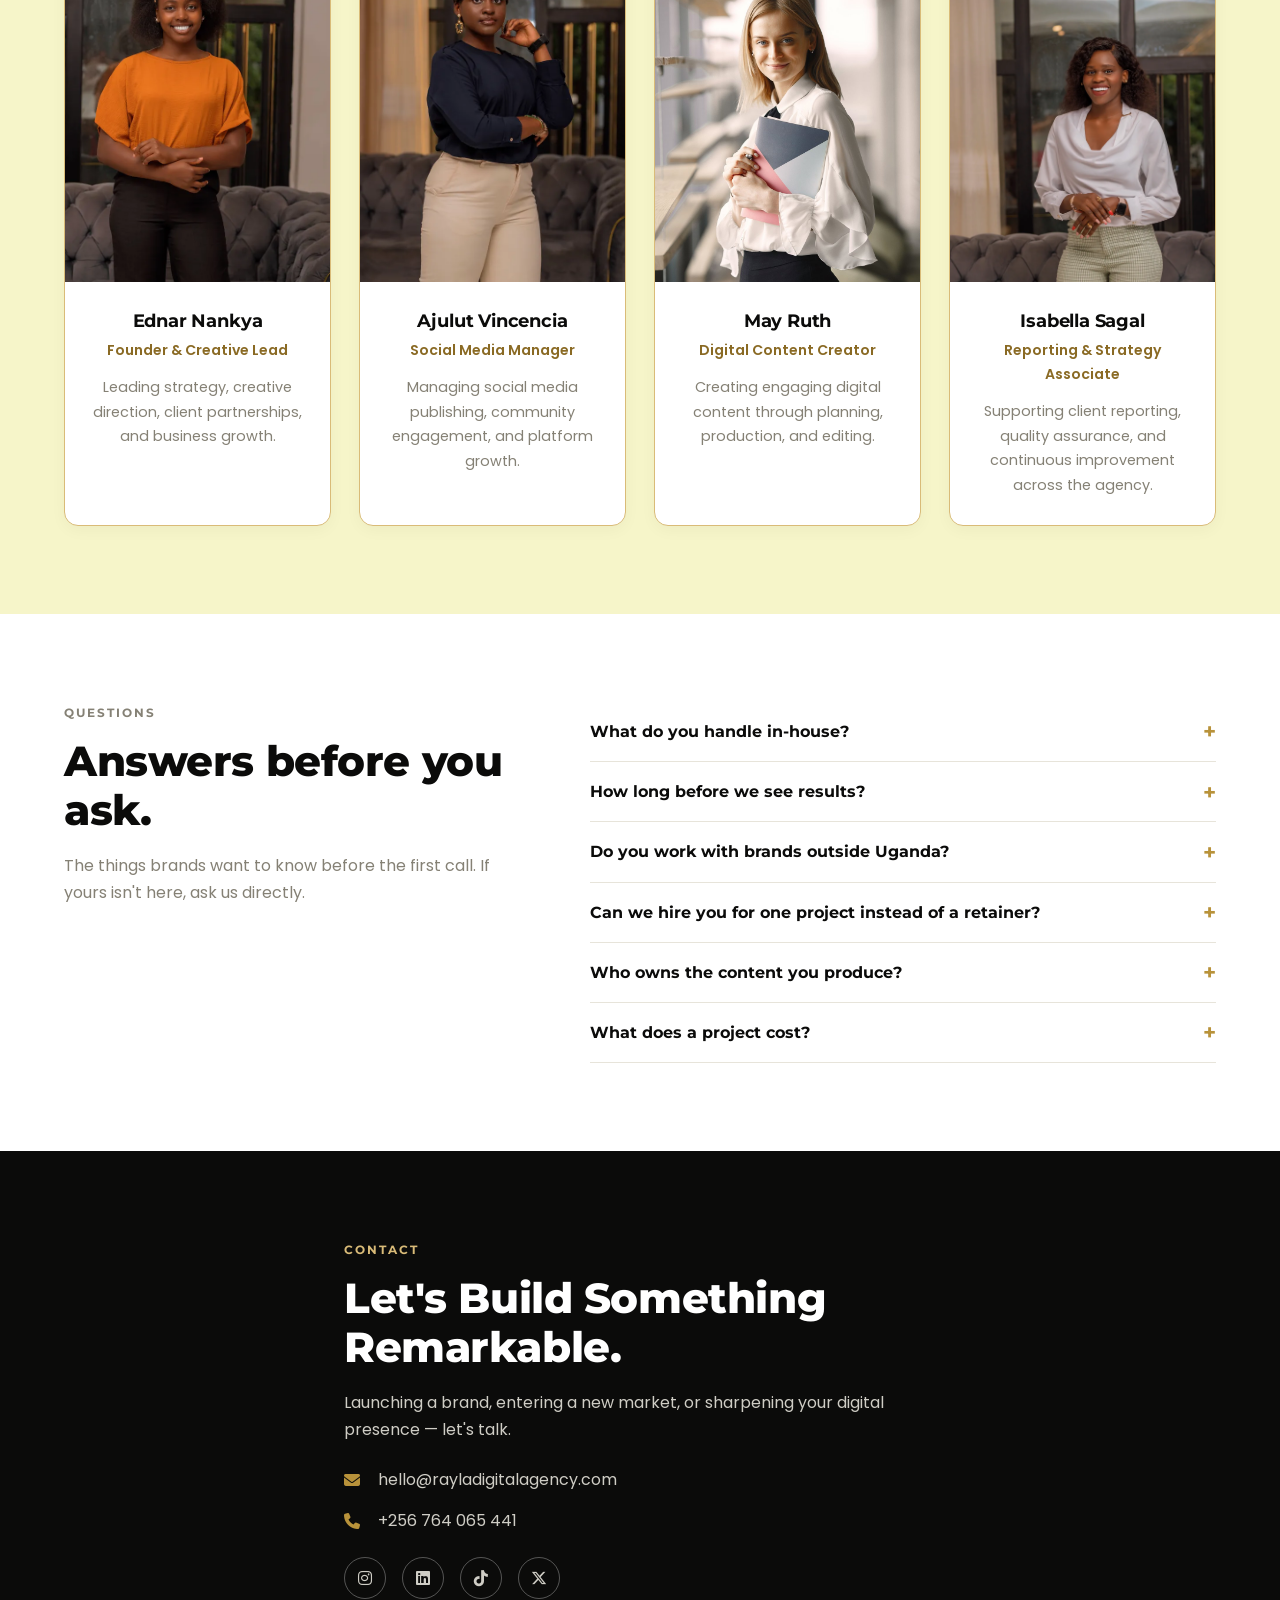
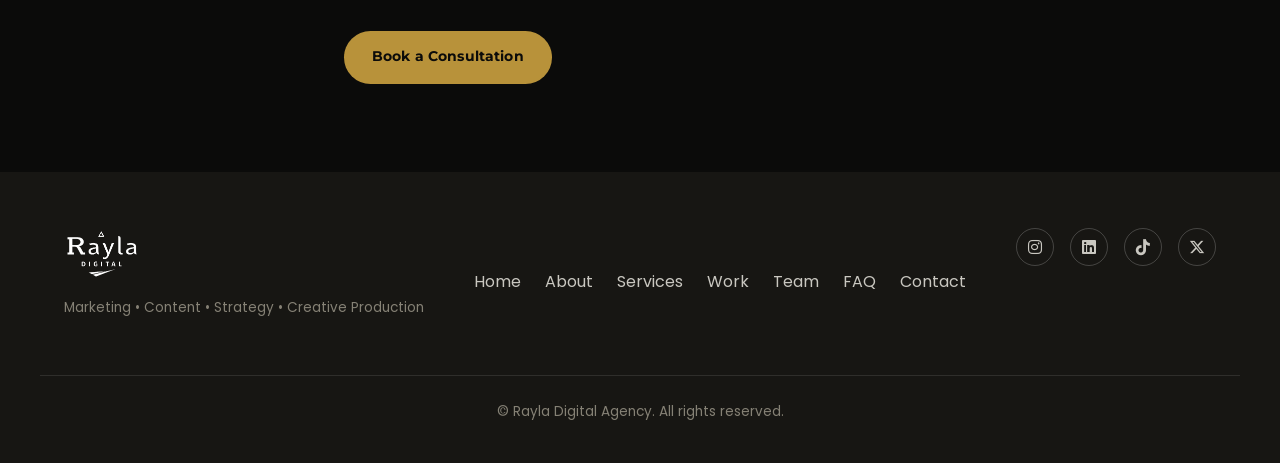
==== commit c441a7ca: "LABEL THE CASE STUDIES AND SCAFFOLD THE STORY COPY Attributes five of the six cases to Denri Africa " ====
--- a/index.html
+++ b/index.html
@@ -679,67 +679,90 @@
     <div class="carousel-track" id="case-carousel">
       <div class="case-item">
         <button type="button" class="case-card" data-open-case
-                data-client="Conference film"
-                data-tag="Event coverage and edit"
+                data-client="Future of Education in Africa Conference"
+                data-tag="Conference film"
                 data-video="assests/videos/case-feia-conference.mp4">
-          <img src="assests/images/case-feia-conference-poster.webp" alt="Presenter speaking to camera outside a conference venue" width="720" height="1280" loading="lazy">
+          <img src="assests/images/case-feia-conference-poster.webp" alt="Presenter speaking to camera outside the Future of Education in Africa Conference venue" width="720" height="1280" loading="lazy">
           <span class="case-card-play" aria-hidden="true"><i class="fa-solid fa-play"></i></span>
           <span class="case-card-foot">
             <span class="case-card-client">Conference film</span>
-            <span class="case-card-line">Event coverage and edit</span>
+            <span class="case-card-line">Future of Education in Africa</span>
           </span>
         </button>
         <!-- Read into the lightbox on open. Kept beside the button rather than
-             inside it because a <button> may only contain phrasing content. -->
+             inside it because a <button> may only contain phrasing content.
+             TO DO (client): replace each .case-todo with the real words and
+             drop the class. -->
         <div class="case-story" hidden>
-          <div class="case-story-block"><h3>The brief</h3><p><span class="case-todo">Client brief to be confirmed.</span></p></div>
-          <div class="case-story-block"><h3>What we made</h3><p><span class="case-todo">Client and deliverables to be confirmed</span> — filming, editing and captioning for the conference's social channels.</p></div>
-          <div class="case-story-block"><h3>The result</h3><p><span class="case-todo">Result and numbers to be confirmed.</span></p></div>
+          <div class="case-story-block"><h3>The brief</h3><p><em class="case-todo">To be confirmed &mdash; what the conference wanted the film to do — who it was aimed at, and what they wanted viewers to do after watching.</em></p></div>
+          <div class="case-story-block"><h3>What we made</h3><p>Filming on site at the venue, an edit cut for social, burned-in captions for sound-off viewing, and the conference's own branding on screen throughout.</p></div>
+          <div class="case-story-block"><h3>The result</h3>
+            <div class="case-metrics">
+            <div class="case-metric"><b aria-hidden="true">&mdash;</b><span>Views <em class="case-todo">to be confirmed</em></span></div>
+            <div class="case-metric"><b aria-hidden="true">&mdash;</b><span>Reach <em class="case-todo">to be confirmed</em></span></div>
+            <div class="case-metric"><b aria-hidden="true">&mdash;</b><span>Watch time <em class="case-todo">to be confirmed</em></span></div>
+            </div>
+          </div>
         </div>
       </div>
 
       <div class="case-item">
         <button type="button" class="case-card" data-open-case
-                data-client="Product campaign"
-                data-tag="Product video and styling"
+                data-client="Denri Africa"
+                data-tag="Product campaign"
                 data-video="assests/videos/case-red-handbag.mp4">
-          <img src="assests/images/case-red-handbag-poster.webp" alt="Model holding a red leather handbag against an office window" width="720" height="1280" loading="lazy">
+          <img src="assests/images/case-red-handbag-poster.webp" alt="Model presenting a red Denri leather handbag against an office window" width="720" height="1280" loading="lazy">
           <span class="case-card-play" aria-hidden="true"><i class="fa-solid fa-play"></i></span>
           <span class="case-card-foot">
             <span class="case-card-client">Product campaign</span>
-            <span class="case-card-line">Product video and styling</span>
+            <span class="case-card-line">Denri Africa</span>
           </span>
         </button>
         <!-- Read into the lightbox on open. Kept beside the button rather than
-             inside it because a <button> may only contain phrasing content. -->
+             inside it because a <button> may only contain phrasing content.
+             TO DO (client): replace each .case-todo with the real words and
+             drop the class. -->
         <div class="case-story" hidden>
-          <div class="case-story-block"><h3>The brief</h3><p><span class="case-todo">Client brief to be confirmed.</span></p></div>
-          <div class="case-story-block"><h3>What we made</h3><p><span class="case-todo">Client and deliverables to be confirmed</span> — a vertical product film cut for Instagram and TikTok.</p></div>
-          <div class="case-story-block"><h3>The result</h3><p><span class="case-todo">Result and numbers to be confirmed.</span></p></div>
+          <div class="case-story-block"><h3>The brief</h3><p><em class="case-todo">To be confirmed &mdash; what Denri needed this campaign to do — the range being launched, the audience, and the sales or awareness goal behind it.</em></p></div>
+          <div class="case-story-block"><h3>What we made</h3><p>A vertical product film shot on location, cut for Instagram and TikTok, with styling and art direction handled in house.</p></div>
+          <div class="case-story-block"><h3>The result</h3>
+            <div class="case-metrics">
+            <div class="case-metric"><b aria-hidden="true">&mdash;</b><span>Views <em class="case-todo">to be confirmed</em></span></div>
+            <div class="case-metric"><b aria-hidden="true">&mdash;</b><span>Engagement <em class="case-todo">to be confirmed</em></span></div>
+            <div class="case-metric"><b aria-hidden="true">&mdash;</b><span>Saves <em class="case-todo">to be confirmed</em></span></div>
+            </div>
+          </div>
         </div>
       </div>
 
       <div class="case-item">
         <button type="button" class="case-card" data-open-case
-                data-client="Product reel"
-                data-tag="Filming, edit and motion graphics"
+                data-client="Denri Africa"
+                data-tag="Travel range reel"
                 data-video="assests/videos/case-reo-travel.mp4">
-          <img src="assests/images/case-reo-travel-poster.webp" alt="Tan leather travel bag being packed, with an animated title card" width="720" height="1280" loading="lazy">
+          <img src="assests/images/case-reo-travel-poster.webp" alt="Denri leather travel bag being packed, with an animated title card reading trip ready" width="720" height="1280" loading="lazy">
           <span class="case-card-play" aria-hidden="true"><i class="fa-solid fa-play"></i></span>
           <span class="case-card-foot">
-            <span class="case-card-client">Product reel</span>
-            <span class="case-card-line">Filming, edit and motion graphics</span>
+            <span class="case-card-client">Travel range reel</span>
+            <span class="case-card-line">Denri Africa</span>
           </span>
         </button>
         <!-- Read into the lightbox on open. Kept beside the button rather than
-             inside it because a <button> may only contain phrasing content. -->
+             inside it because a <button> may only contain phrasing content.
+             TO DO (client): replace each .case-todo with the real words and
+             drop the class. -->
         <div class="case-story" hidden>
-          <div class="case-story-block"><h3>The brief</h3><p><span class="case-todo">Client brief to be confirmed.</span></p></div>
-          <div class="case-story-block"><h3>What we made</h3><p><span class="case-todo">Client and deliverables to be confirmed</span> — a short travel-themed reel with animated titles.</p></div>
-          <div class="case-story-block"><h3>The result</h3><p><span class="case-todo">Result and numbers to be confirmed.</span></p></div>
-        </div>
-      </div>
-
+          <div class="case-story-block"><h3>The brief</h3><p><em class="case-todo">To be confirmed &mdash; what the travel range launch needed to achieve, and how the collaboration with Reo Travel came about.</em></p></div>
+          <div class="case-story-block"><h3>What we made</h3><p>A short travel-themed reel with animated title cards, produced with Reo Travel and cut to run as paid and organic social.</p></div>
+          <div class="case-story-block"><h3>The result</h3>
+            <div class="case-metrics">
+            <div class="case-metric"><b aria-hidden="true">&mdash;</b><span>Views <em class="case-todo">to be confirmed</em></span></div>
+            <div class="case-metric"><b aria-hidden="true">&mdash;</b><span>Engagement <em class="case-todo">to be confirmed</em></span></div>
+            <div class="case-metric"><b aria-hidden="true">&mdash;</b><span>Shares <em class="case-todo">to be confirmed</em></span></div>
+            </div>
+          </div>
+        </div>
+      </div>
     </div>
   </div>
 
--- a/css/style.css
+++ b/css/style.css
@@ -1140,7 +1140,7 @@
 /* Placeholder copy the client still owes us. Marked so it is impossible to
    mistake for finished text - remove the class with the real words. */
 .case-todo {
-  color: var(--gold-soft);
+  color: var(--gold-soft); font-style: normal;
   border-bottom: 1px dashed rgba(217,187,120,0.55);
 }
 
@@ -1634,6 +1634,17 @@
   color: var(--gold-soft); margin-bottom: 0.3rem;
 }
 .case-story-block p { font-size: 0.92rem; line-height: 1.65; color: var(--text-on-dark); max-width: 46ch; }
+
+/* The result block. Values are em dashes, not stand-in figures: this page is
+   public, and a placeholder number reads as a claim the moment it is live. The
+   row exists so the client can see exactly which three numbers to send. */
+.case-metrics { display: grid; grid-template-columns: repeat(3, minmax(0, 1fr)); gap: var(--space-sm); margin-top: 0.2rem; }
+.case-metric { border-top: 1px solid rgba(255,255,255,0.16); padding-top: 0.6rem; }
+.case-metric b { display: block; font-family: var(--font-display); font-size: 1.6rem; line-height: 1; color: var(--gold-soft); }
+.case-metric span { display: block; font-size: 0.72rem; color: var(--mid-grey); margin-top: 0.35rem; }
+/* .case-todo is a dashed gold underline on the dark panel; inside the metric
+   label it also drops the italic, which at this size just reads as noise. */
+.case-metric .case-todo { display: block; font-style: normal; }
 
 @media (max-width: 860px) {
   /* Stacked: video first at a height that still leaves the story visible
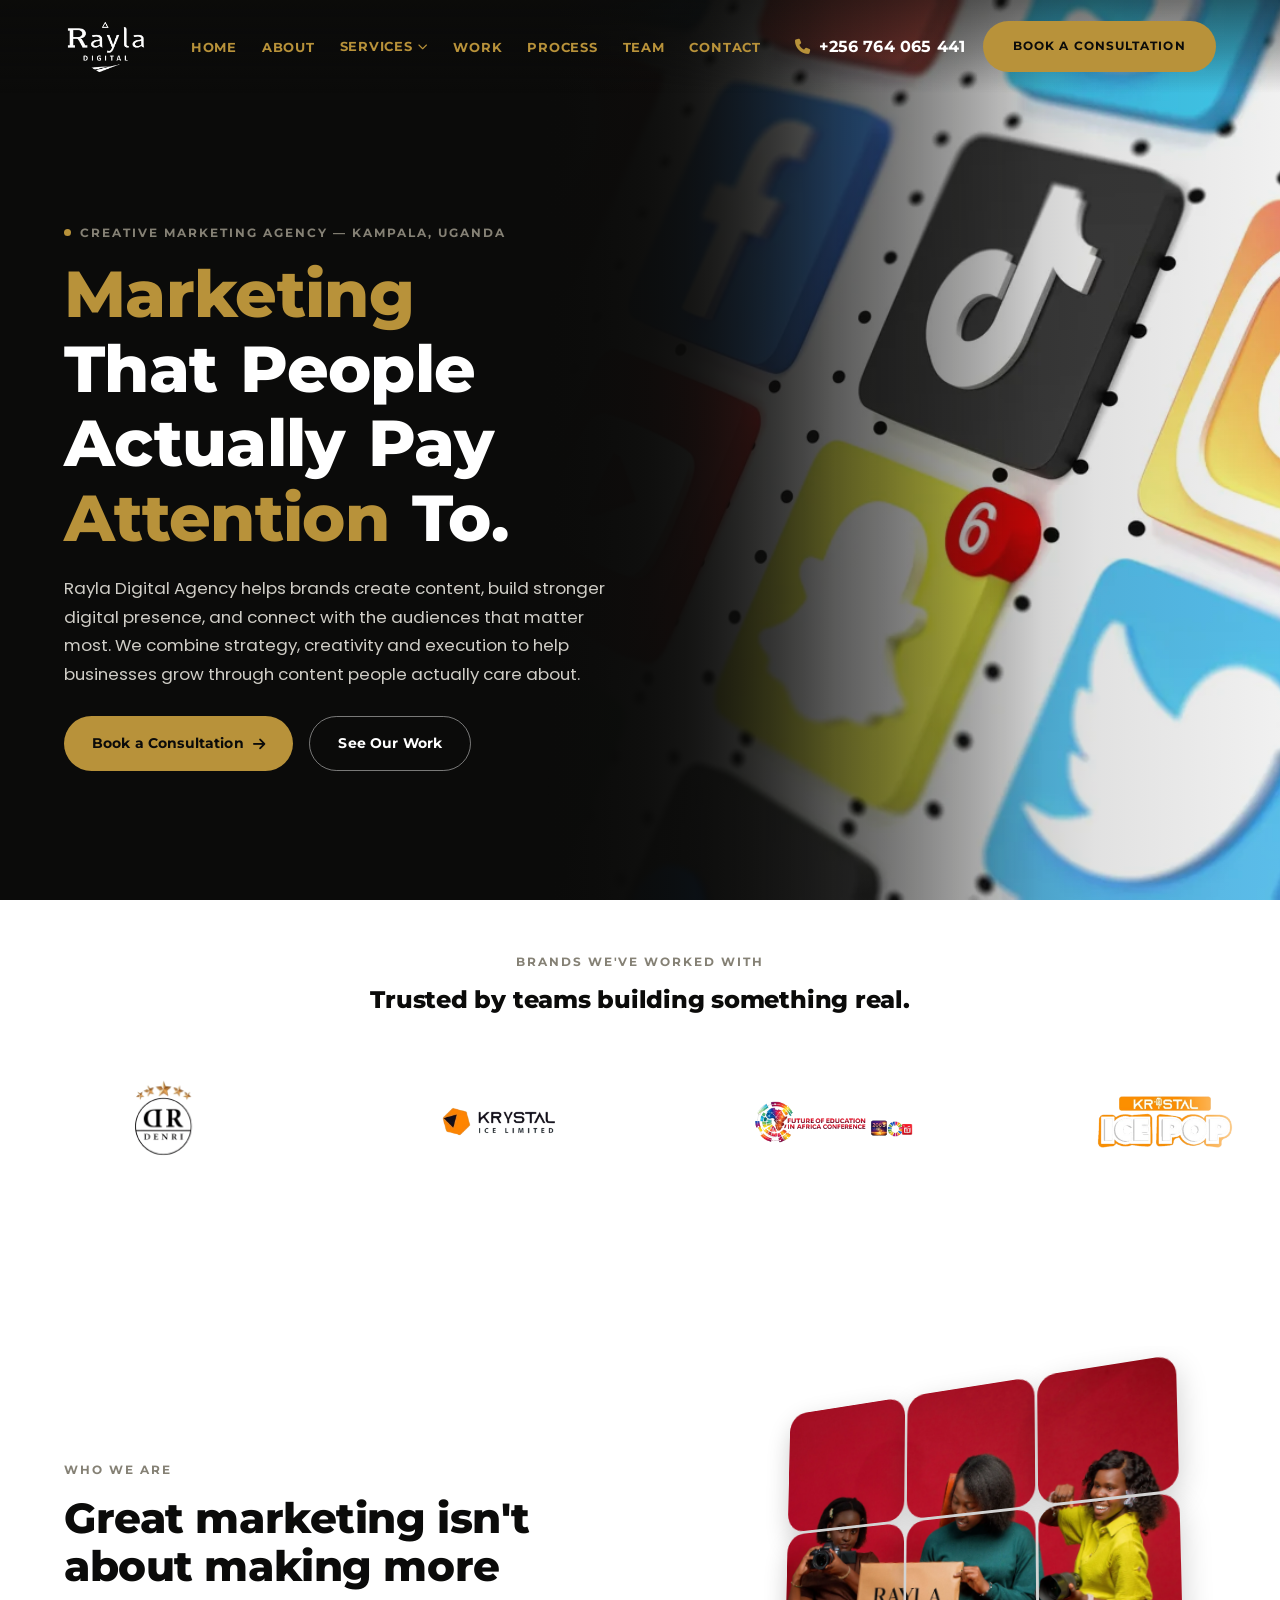
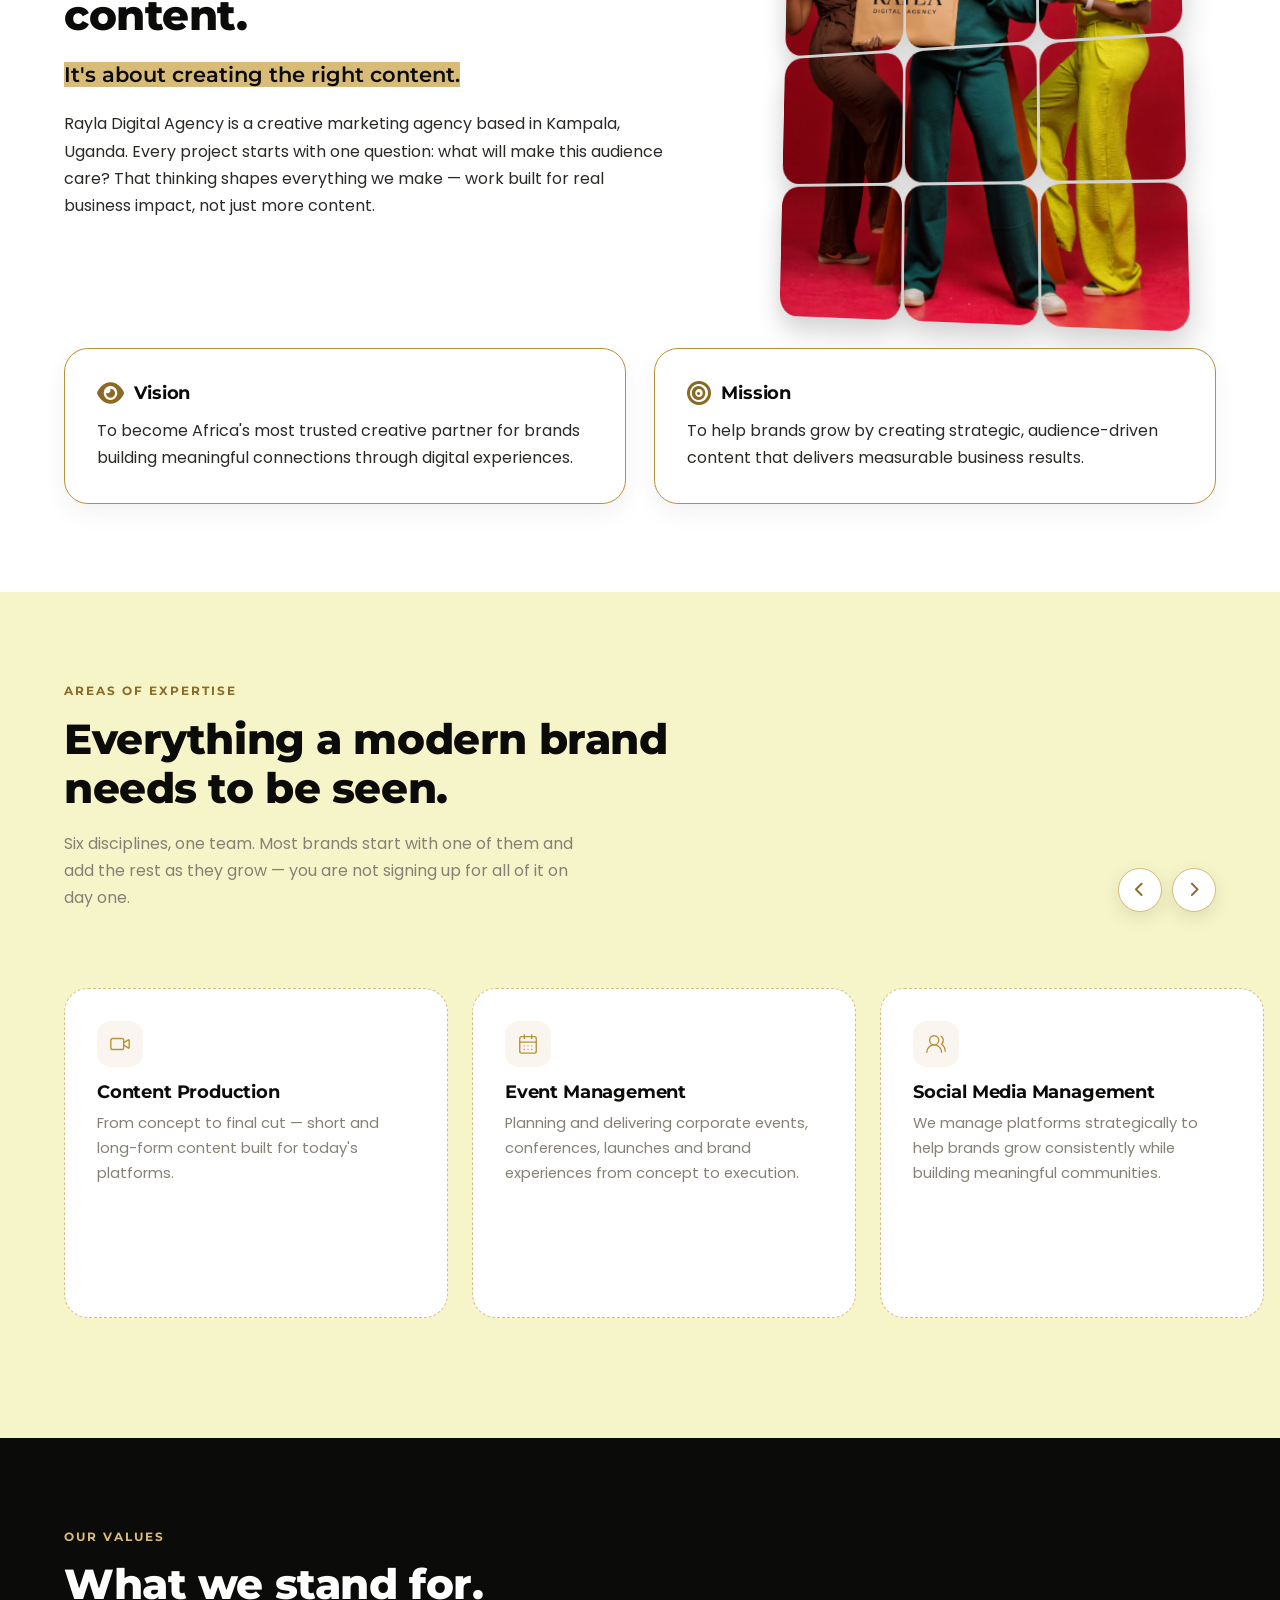
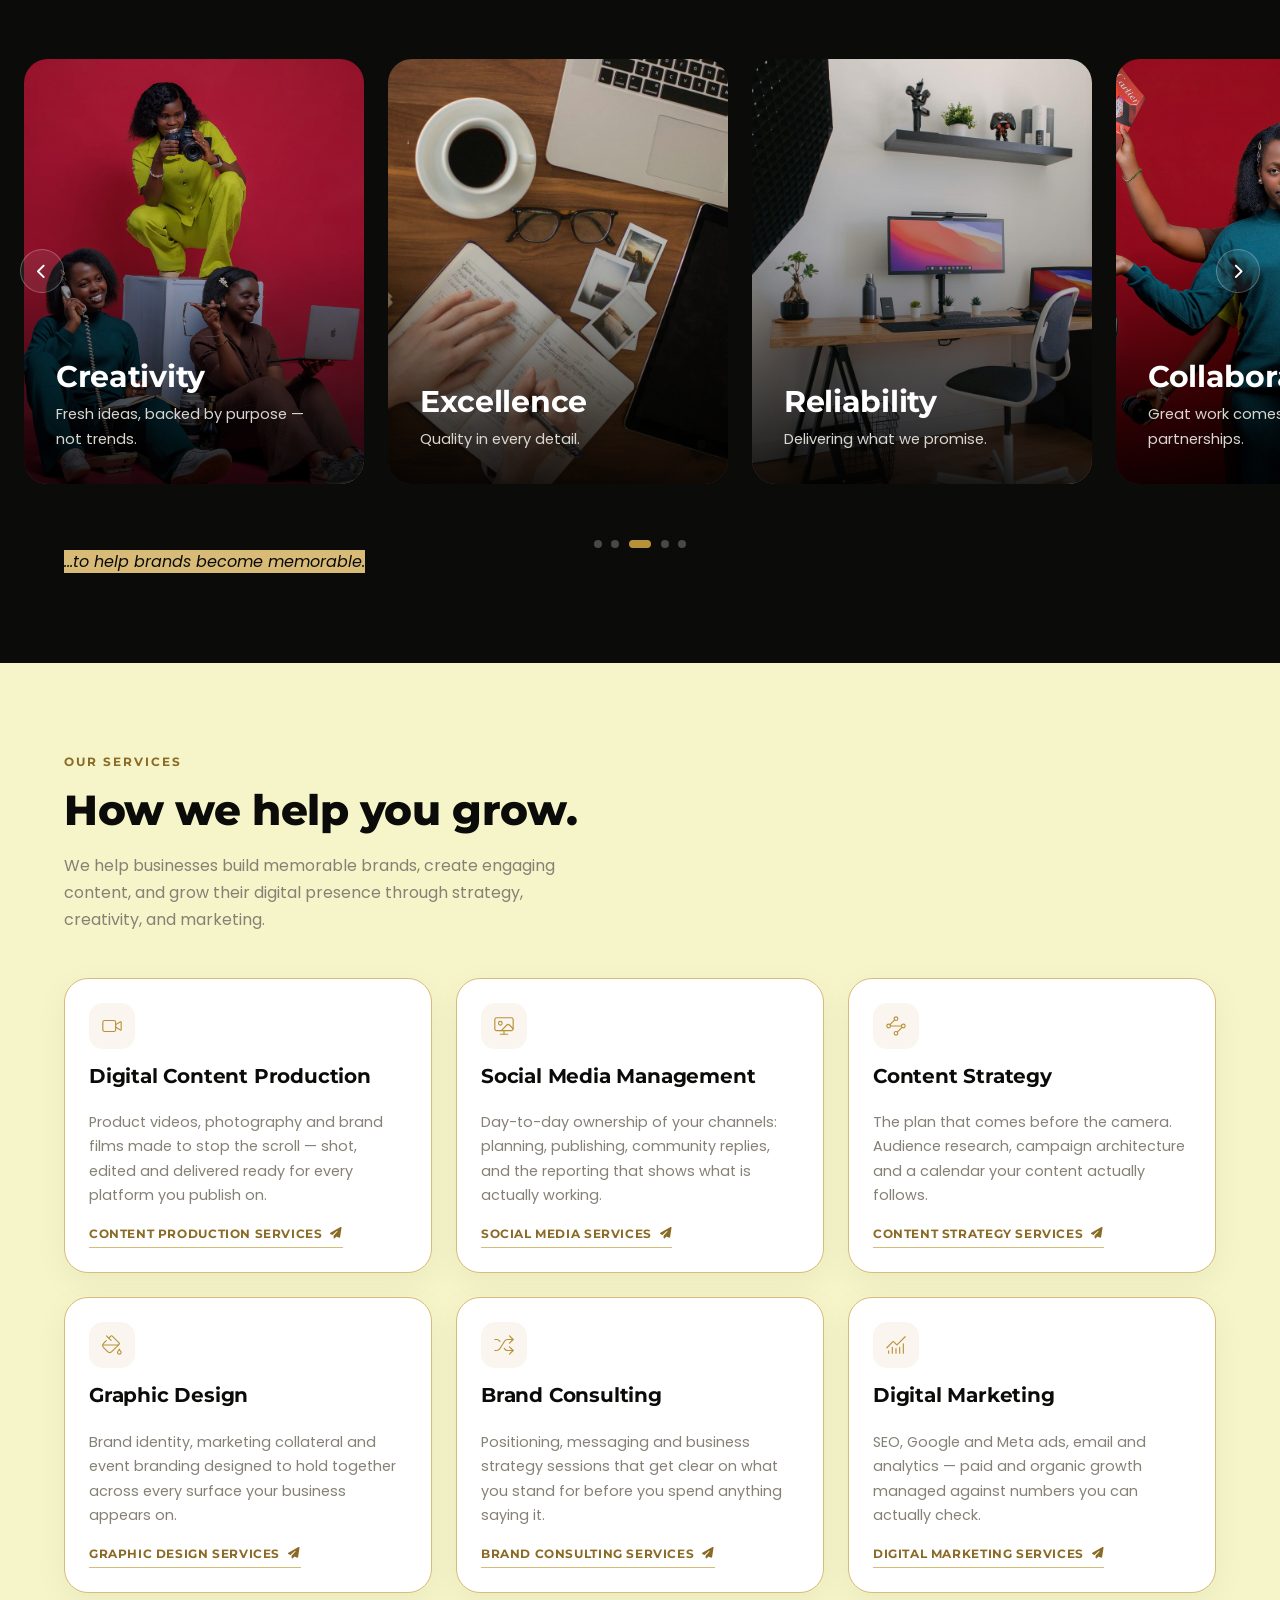
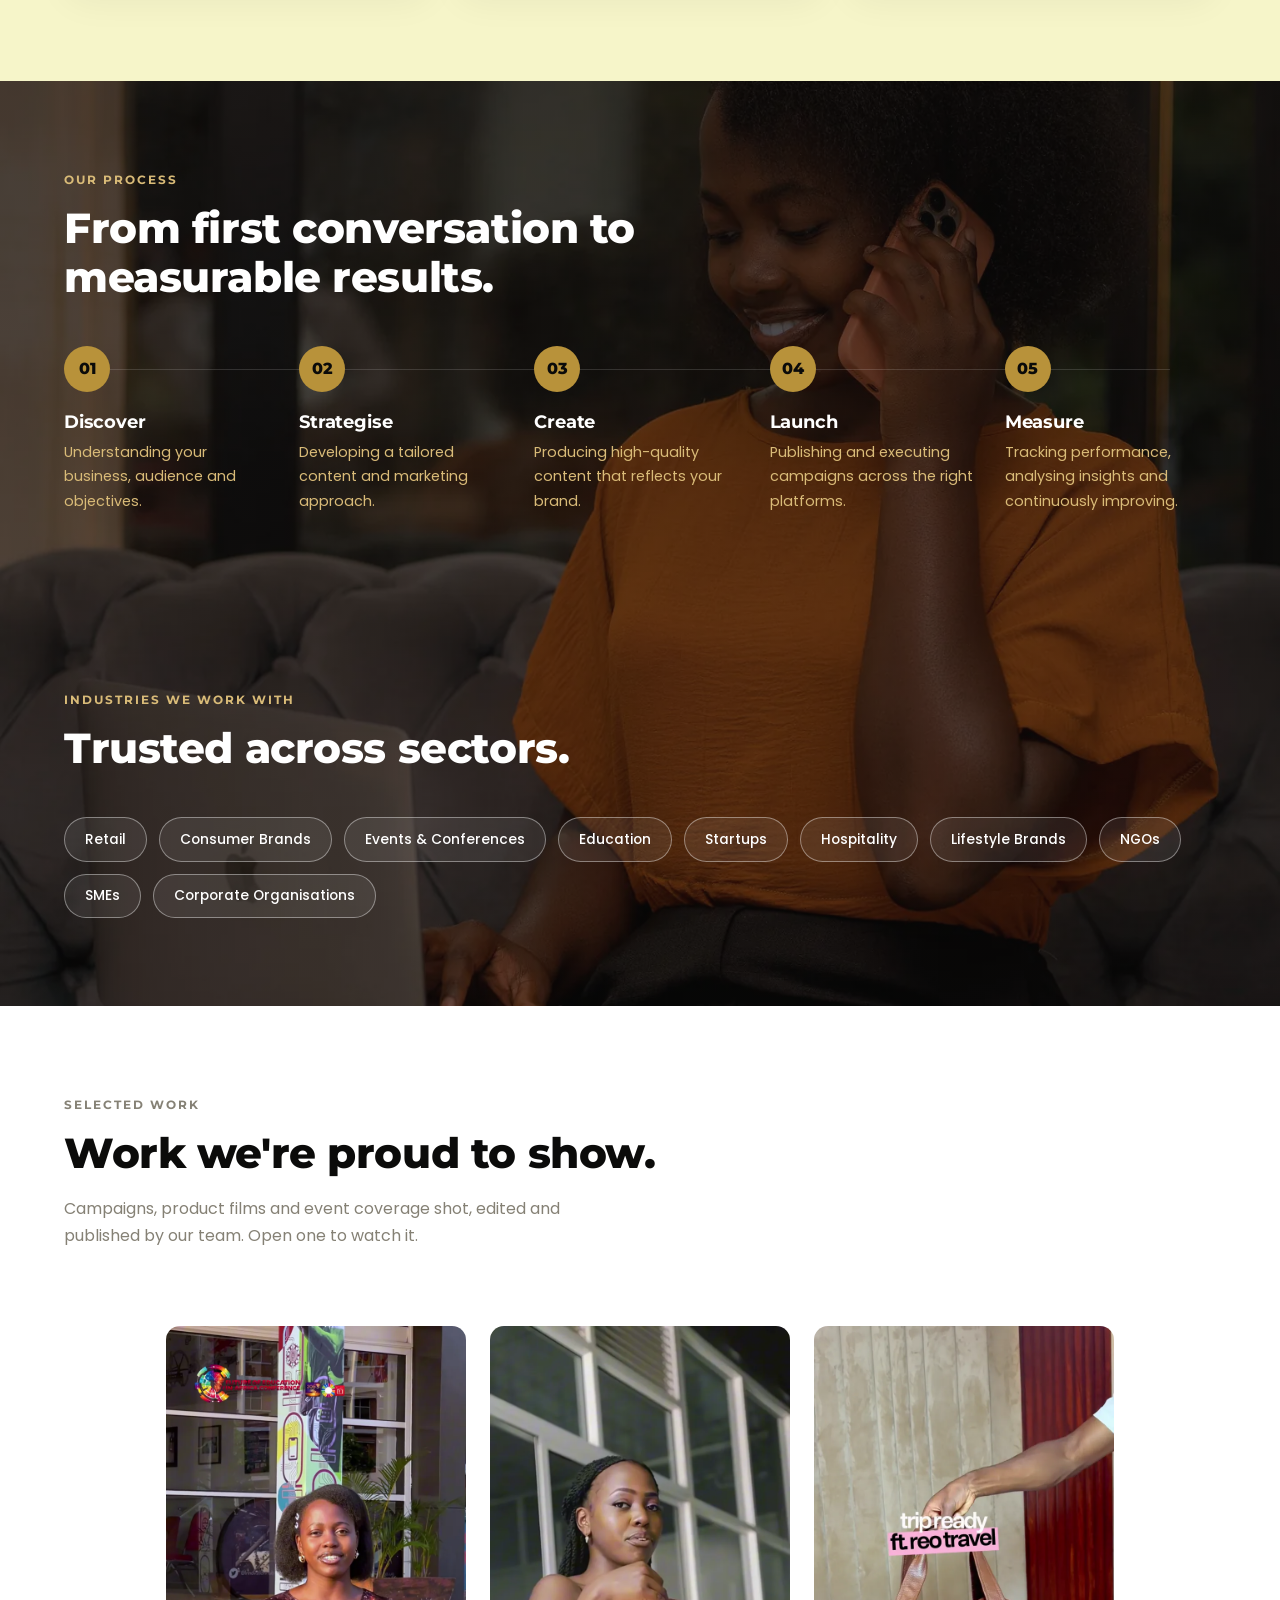
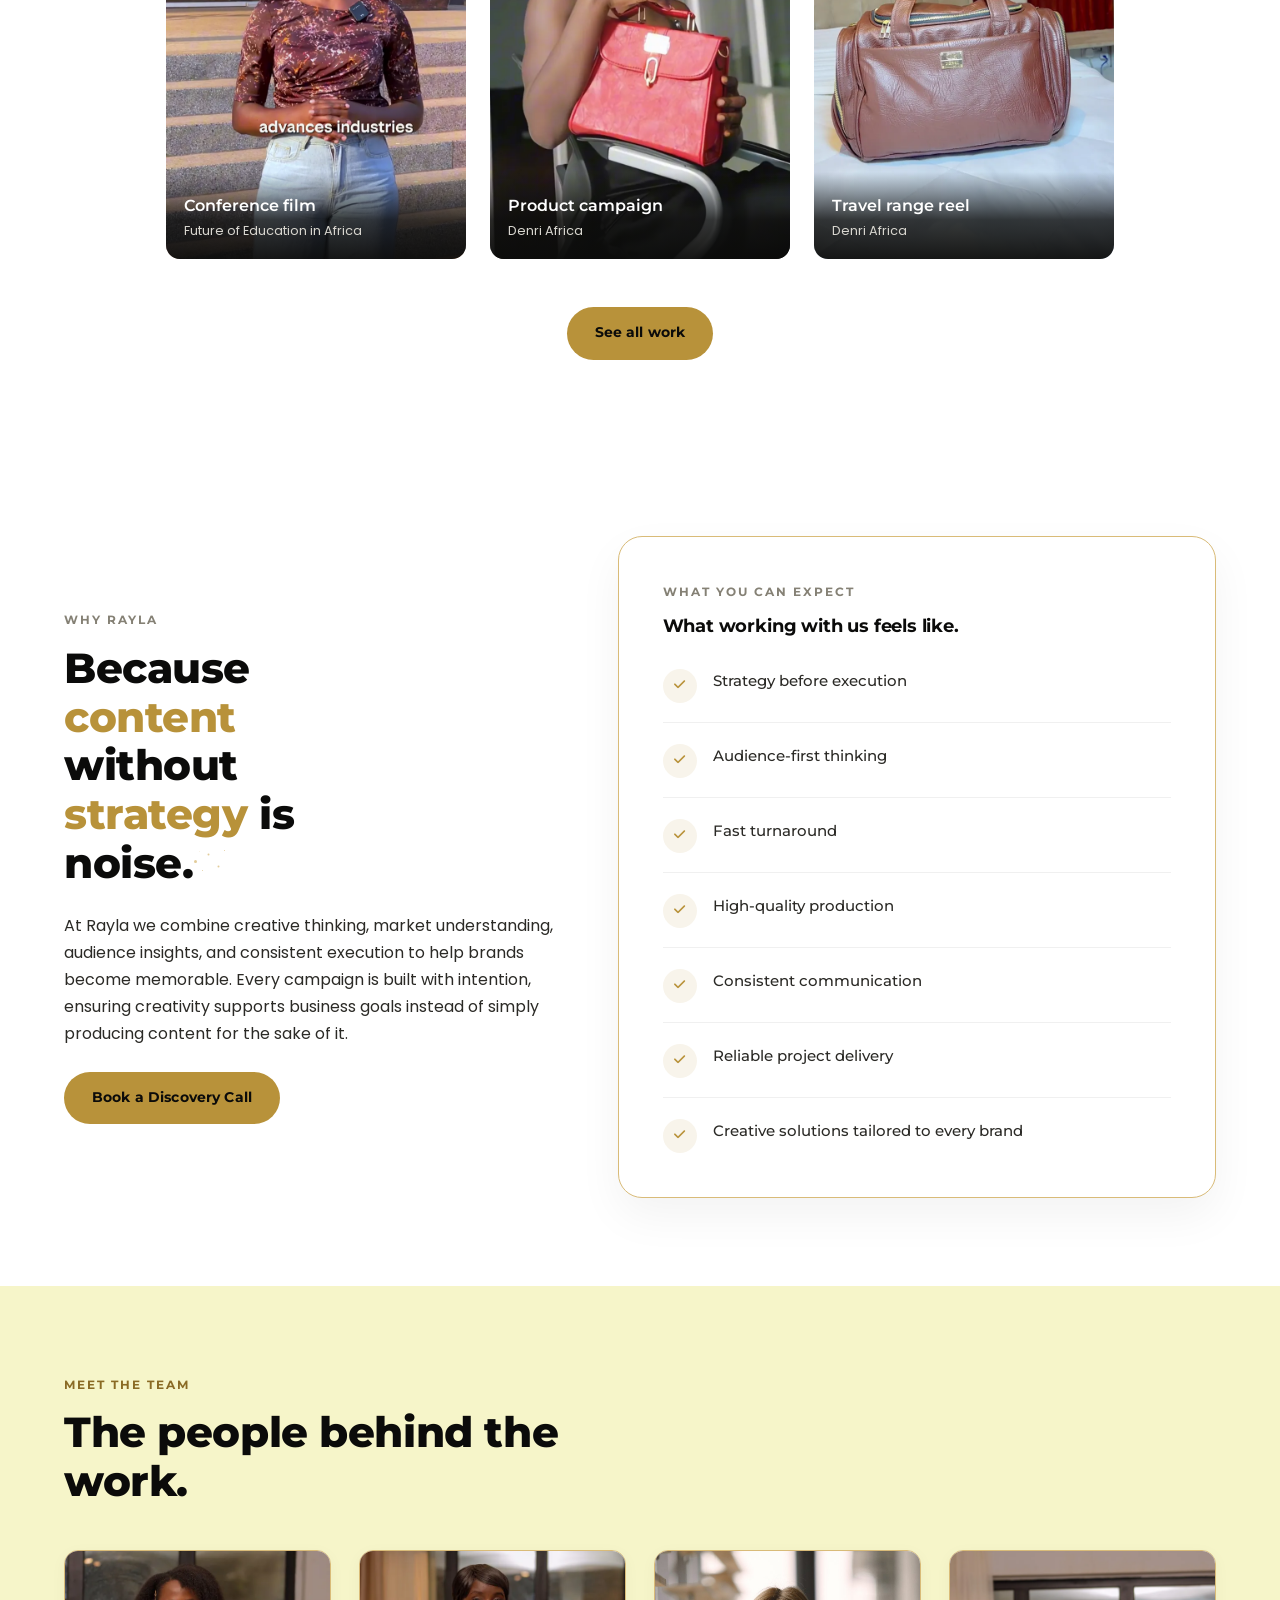
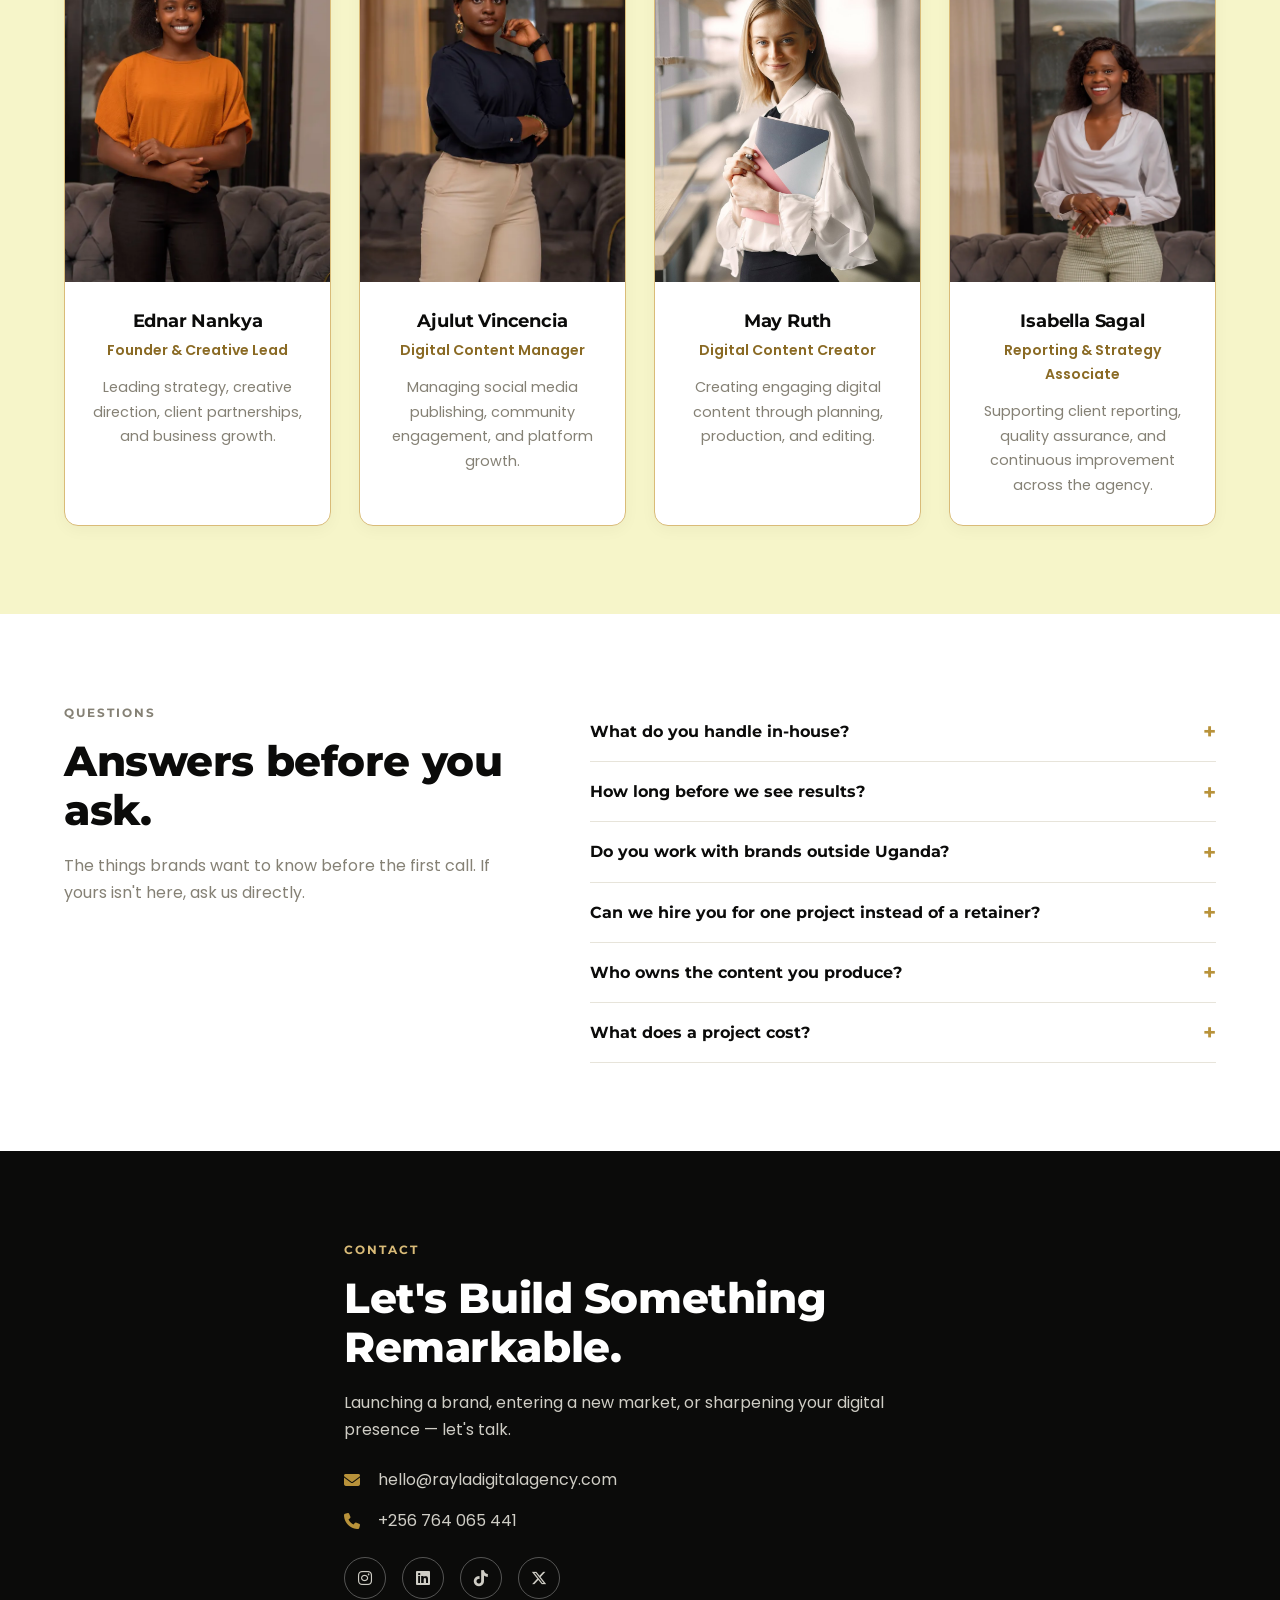
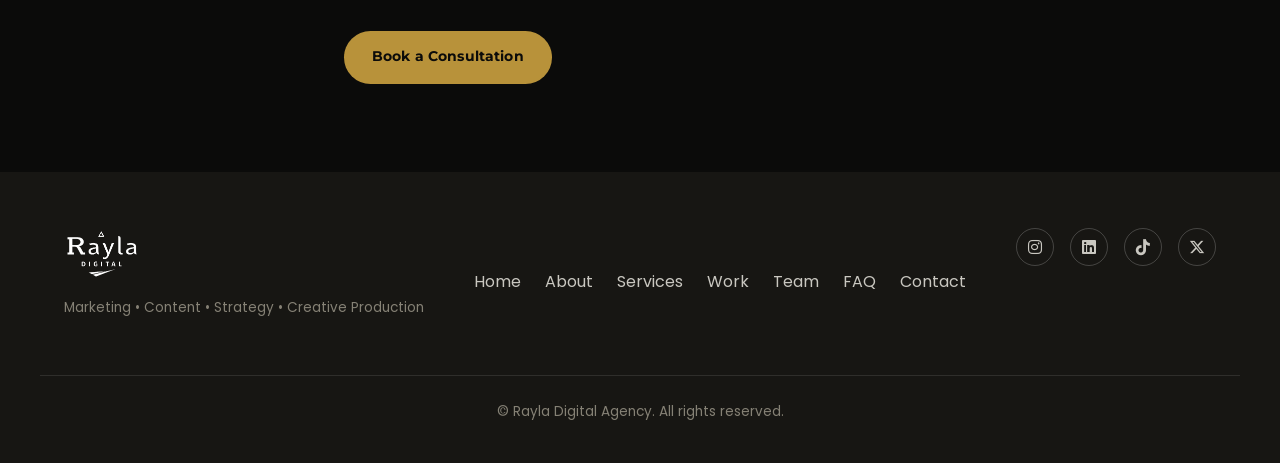
==== commit be5d8b1e: "MORE CHANGES ON THE TEAM MEMBERS" ====
--- a/index.html
+++ b/index.html
@@ -884,7 +884,7 @@
     <div class="team-photo"><img src="assests/images/Vincencia.webp" alt="Ajulut Vincencia" loading="lazy"></div>
     <div class="team-card-body">
       <h3>Ajulut Vincencia</h3>
-      <p class="role">Social Media Manager</p>
+      <p class="role">Digital Content Manager</p>
       <p>Managing social media publishing, community engagement, and platform growth.</p>
     </div>
   </div>
--- a/css/style.css
+++ b/css/style.css
@@ -1143,40 +1143,6 @@
   color: var(--gold-soft); font-style: normal;
   border-bottom: 1px dashed rgba(217,187,120,0.55);
 }
-
-/* ---- Work page hero ---- */
-/* Type on black. There is no picture here on purpose - see the note in
-   pages/work.html - so the section is a plain dark band and the case posters
-   below carry all the imagery on the page. */
-.work-hero {
-  position: relative; overflow: hidden;
-  display: flex; align-items: center;
-  background: var(--near-black); color: var(--white);
-
-  /* Same pull-up as .svc-hero above, for the same reason: the header carries
-     .over-hero on this page, so the section has to start at the very top of
-     the window and pay the transparent bar back as padding. Change one of
-     these two and change the other. */
-  margin-top: calc(-1 * var(--header-h-base));
-  padding-top: calc(var(--header-h-base) + clamp(2.75rem, 4.5vw, 4.75rem));
-  padding-bottom: clamp(2.75rem, 4.5vw, 4.75rem);
-  /* Much shorter than .svc-hero's minimum: that number exists to stop a photo
-     panel collapsing, and there is no photo here. Sized to the type instead. */
-  min-height: clamp(300px, 38vh, 420px);
-}
-/* A single gold hairline along the foot, picking up the rule under the client
-   name in the lightbox. It is the only ornament the hero gets. */
-.work-hero::after {
-  content: ""; position: absolute; inset: auto 0 0 0; height: 2px;
-  background: linear-gradient(90deg, var(--gold) 0%, rgba(184,146,58,0) 55%);
-}
-.work-hero > .container { position: relative; z-index: 1; }
-.work-hero h1 { color: var(--white); max-width: 16ch; }
-.work-hero p { color: var(--text-on-dark); max-width: 52ch; margin-top: var(--space-sm); }
-/* --mid-grey is the crumb's colour on a white service page; it is too dim
-   on this black one. */
-.work-hero .svc-crumb { color: var(--text-on-dark); }
-
 .pill-cloud { display: flex; flex-wrap: wrap; gap: 0.75rem; }
 .pill-cloud span {
   border: 1.5px solid var(--dark-grey); border-radius: var(--radius-full);
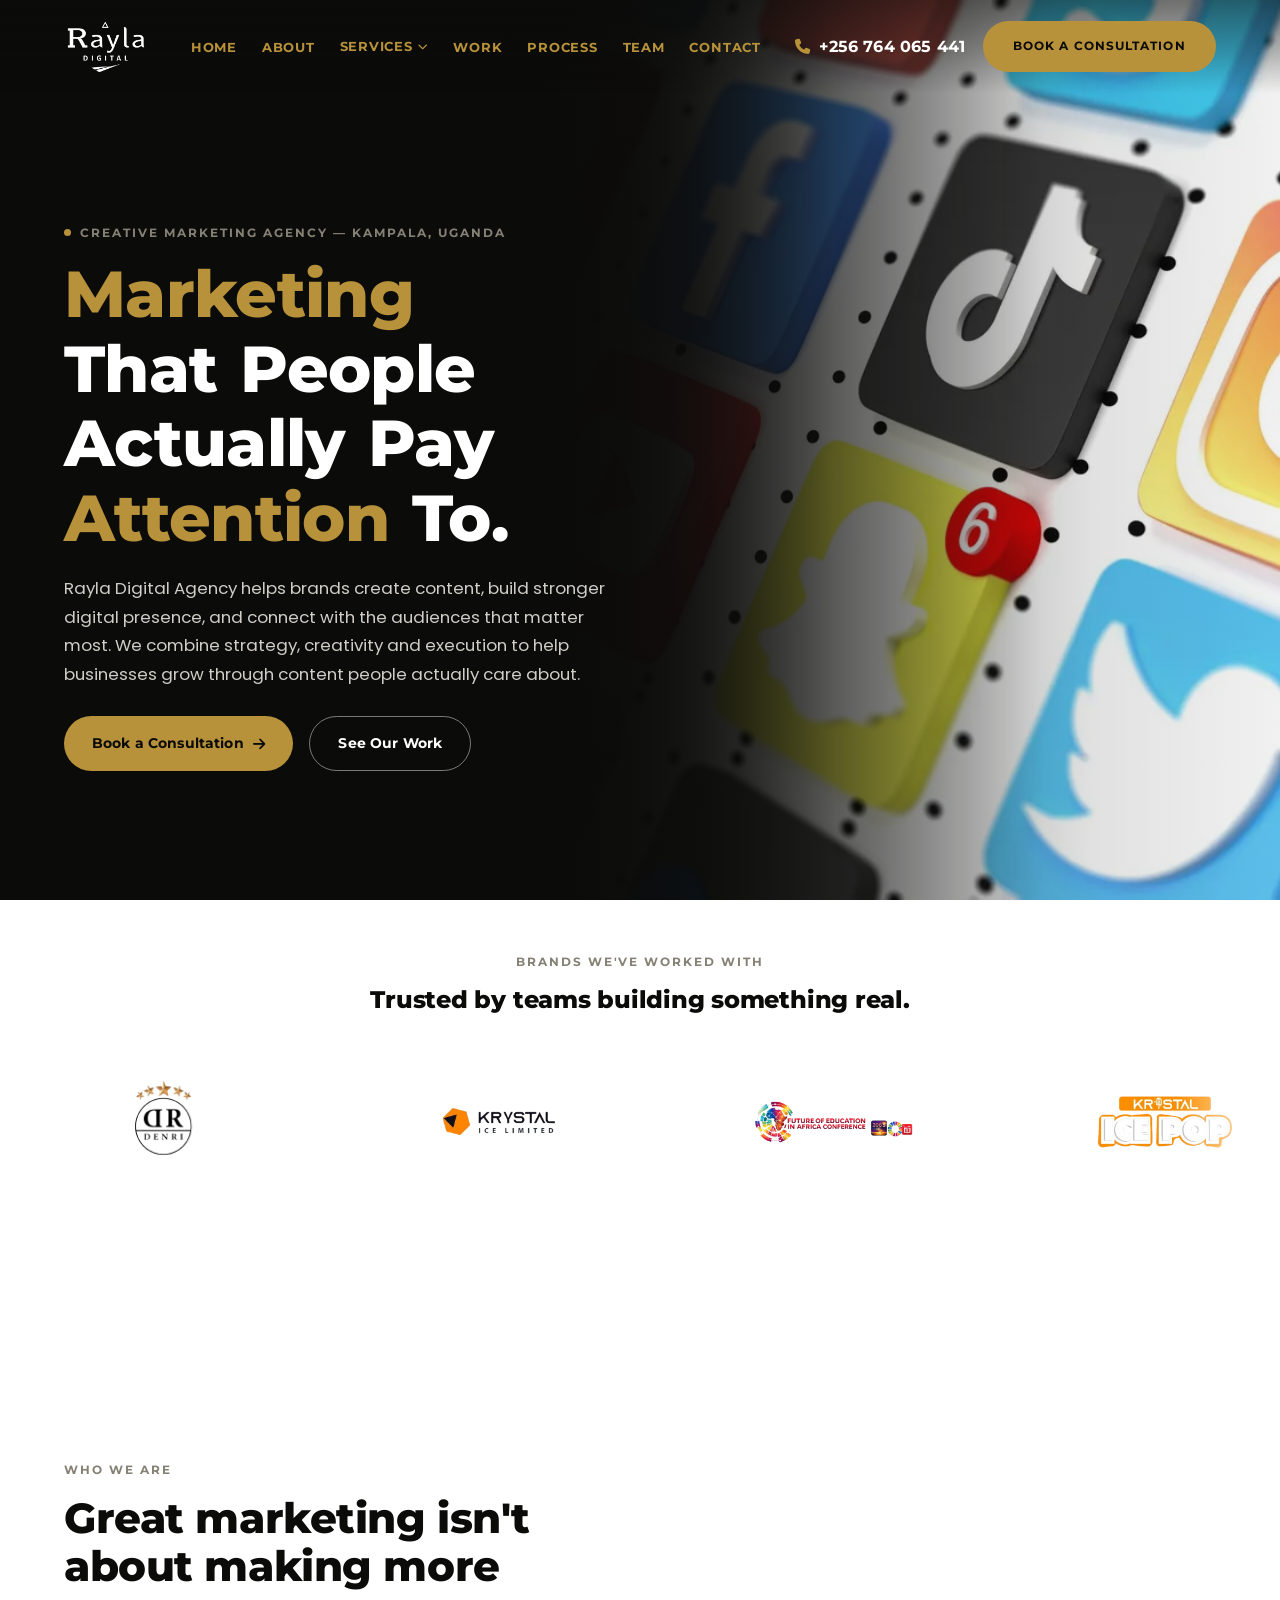
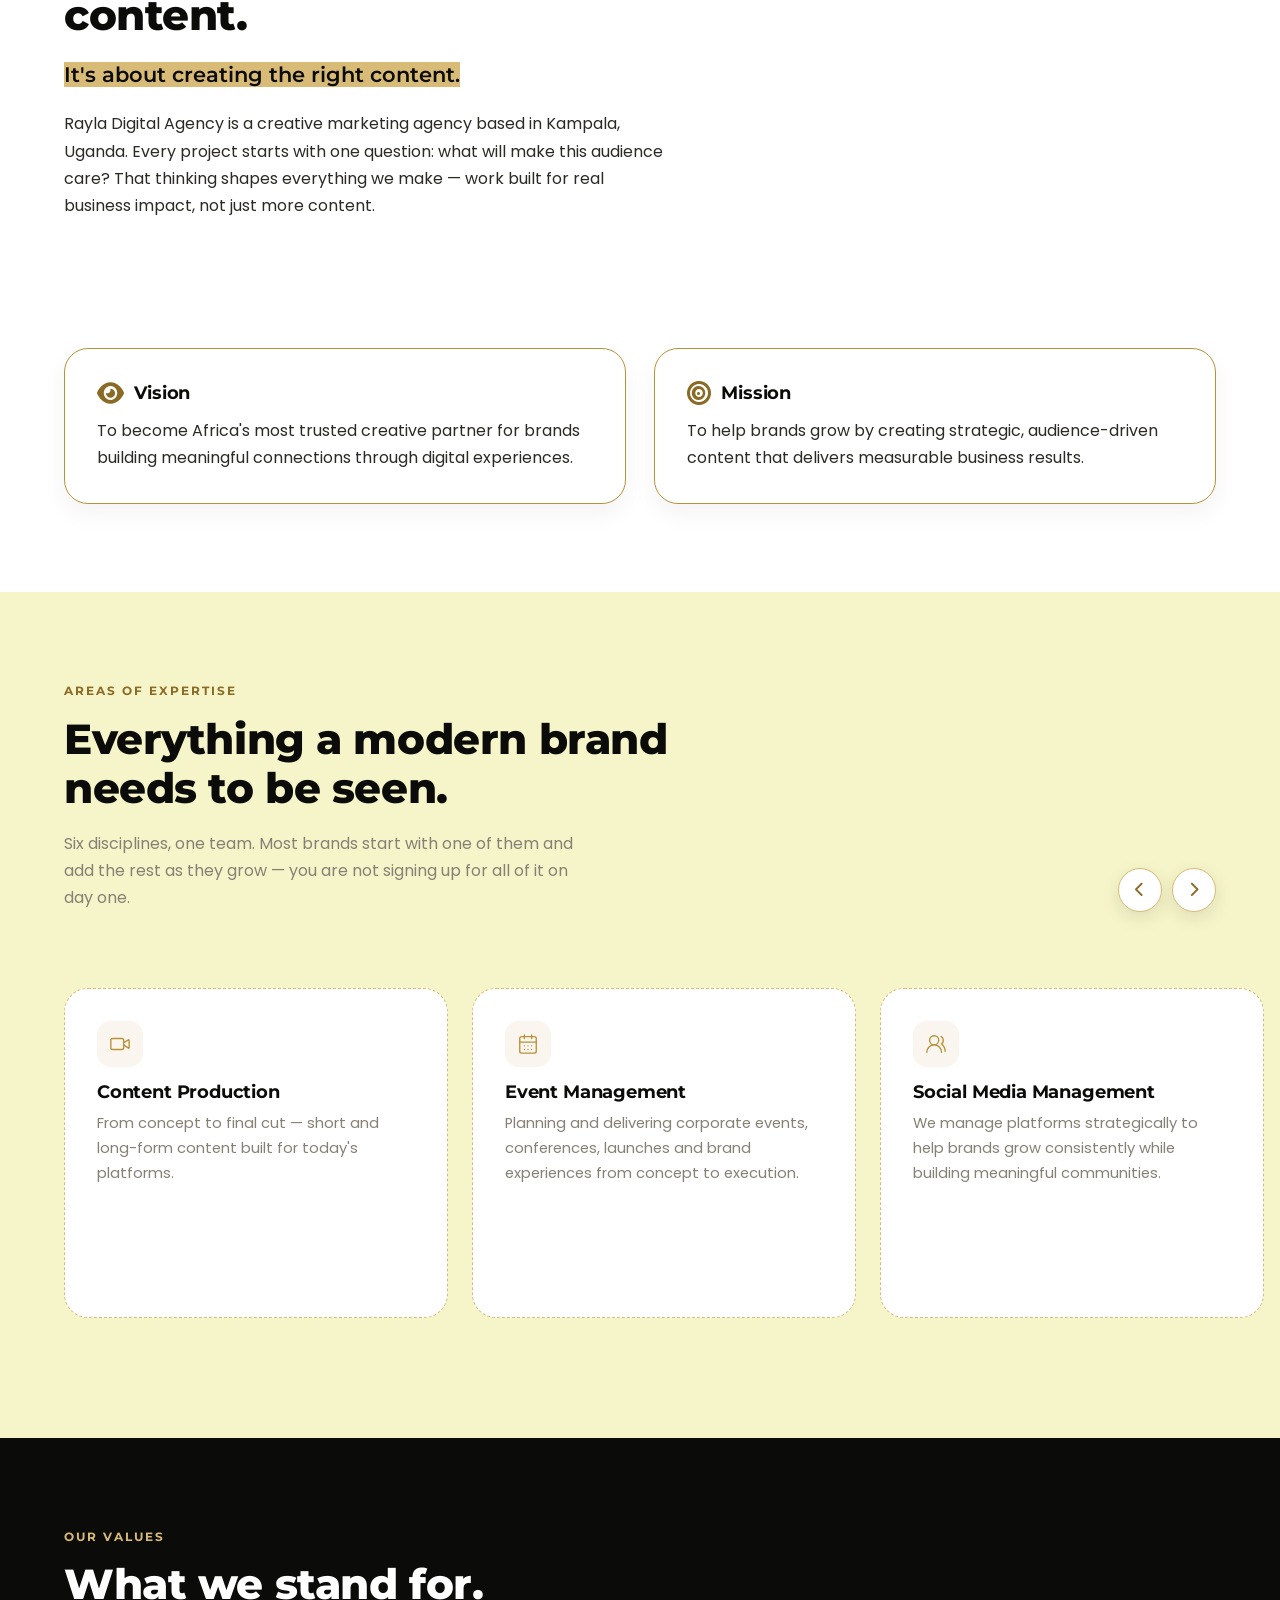
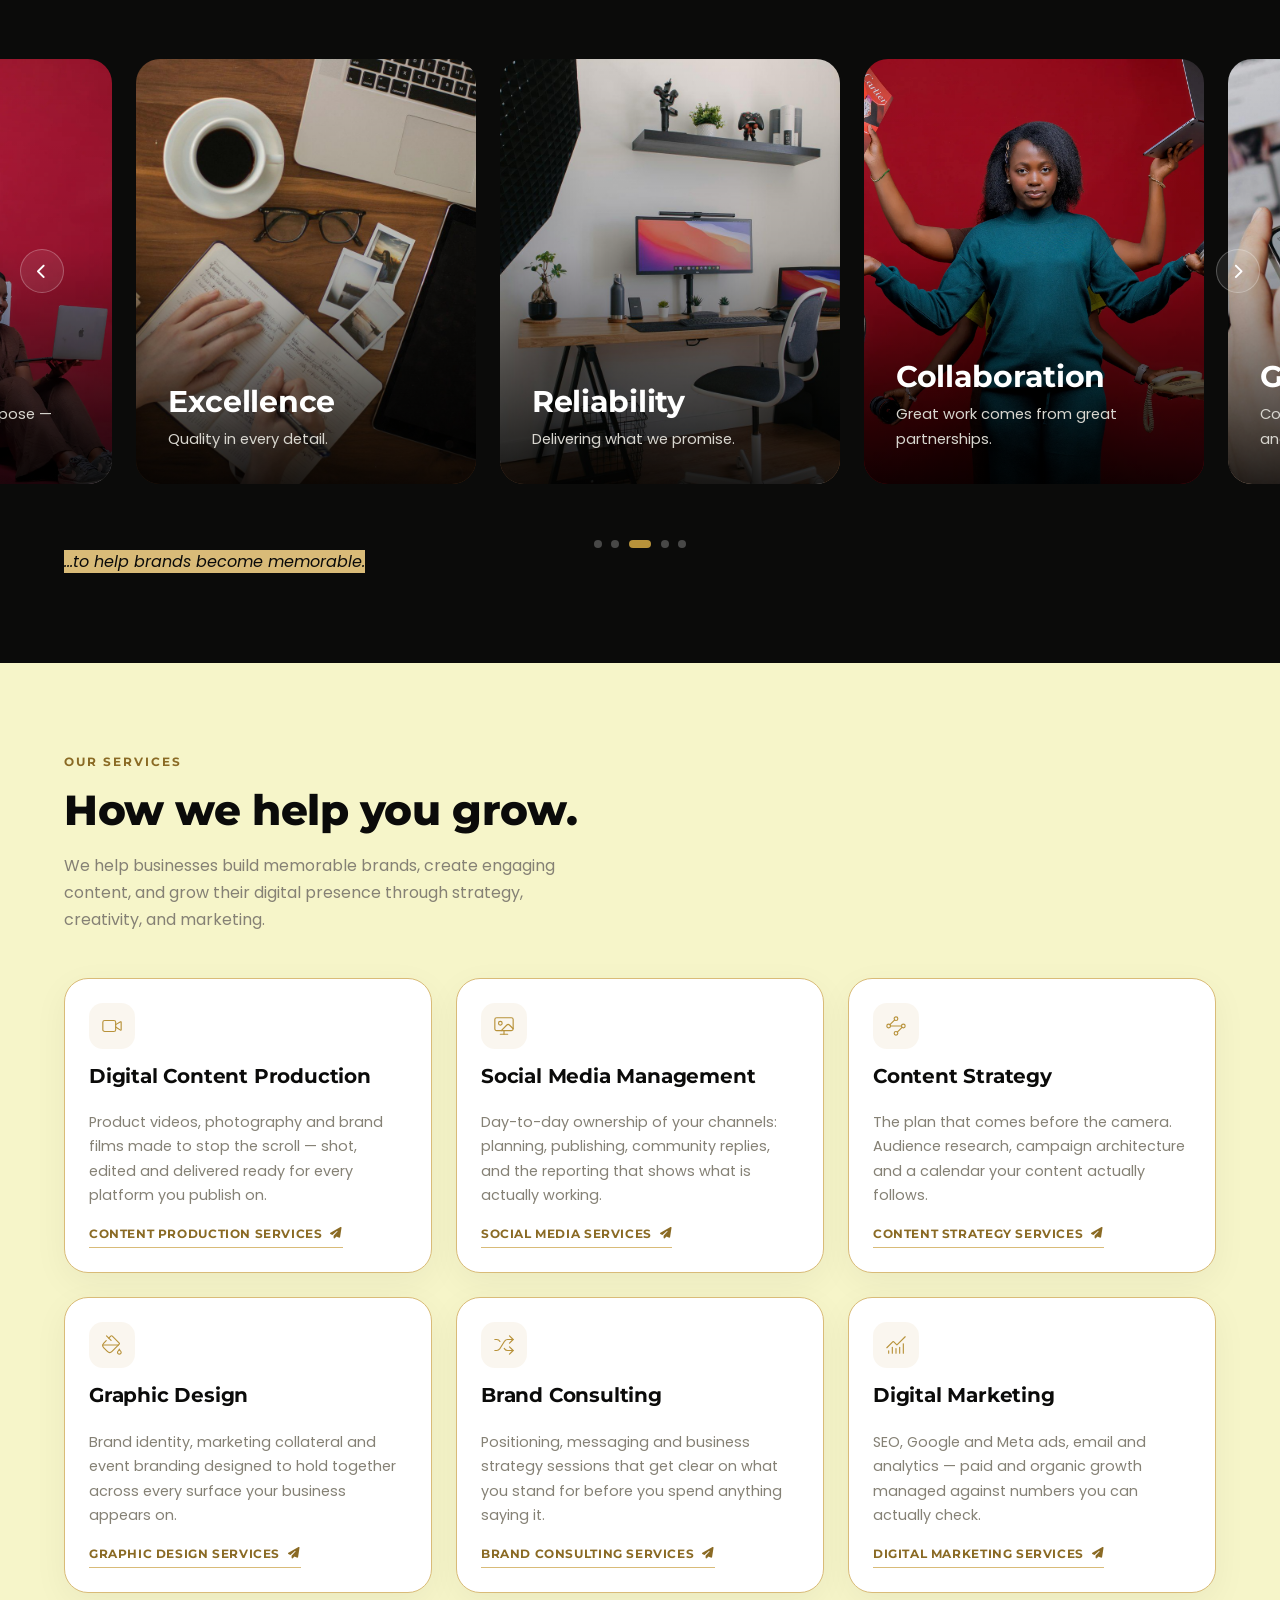
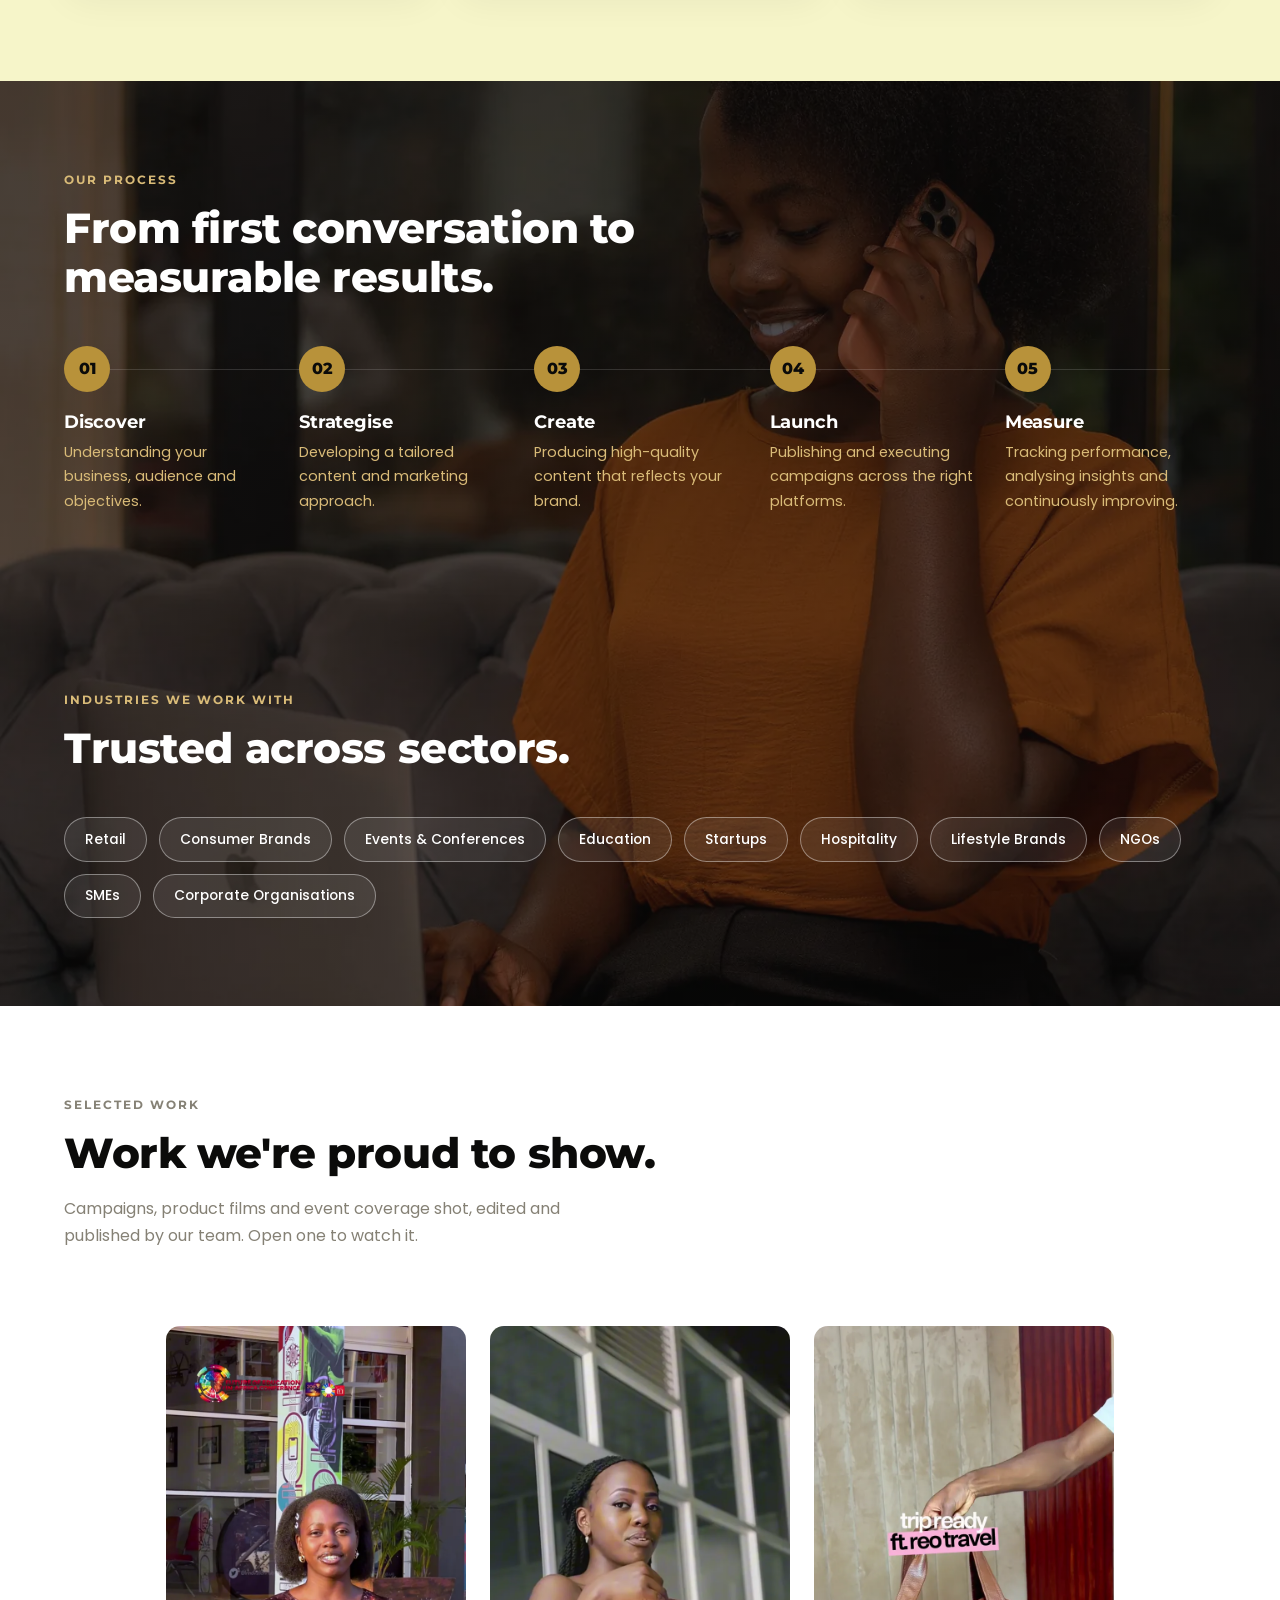
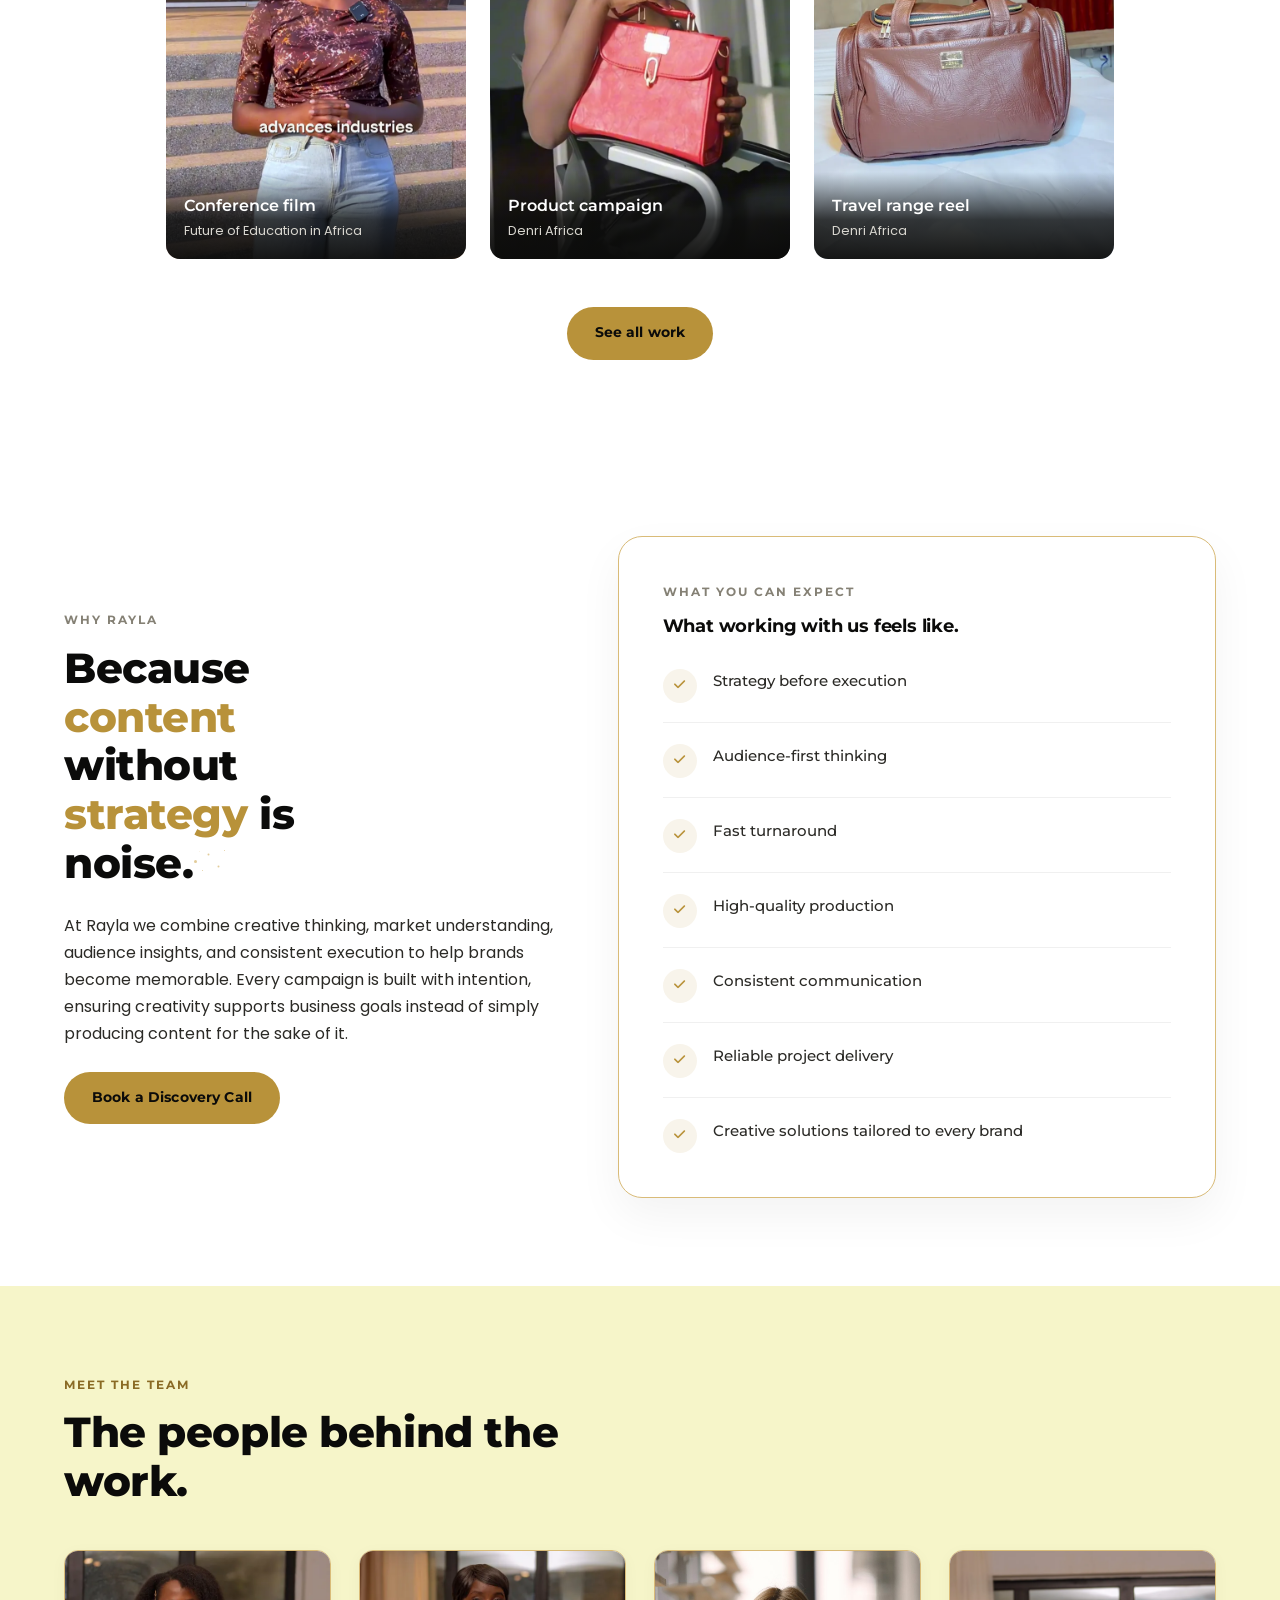
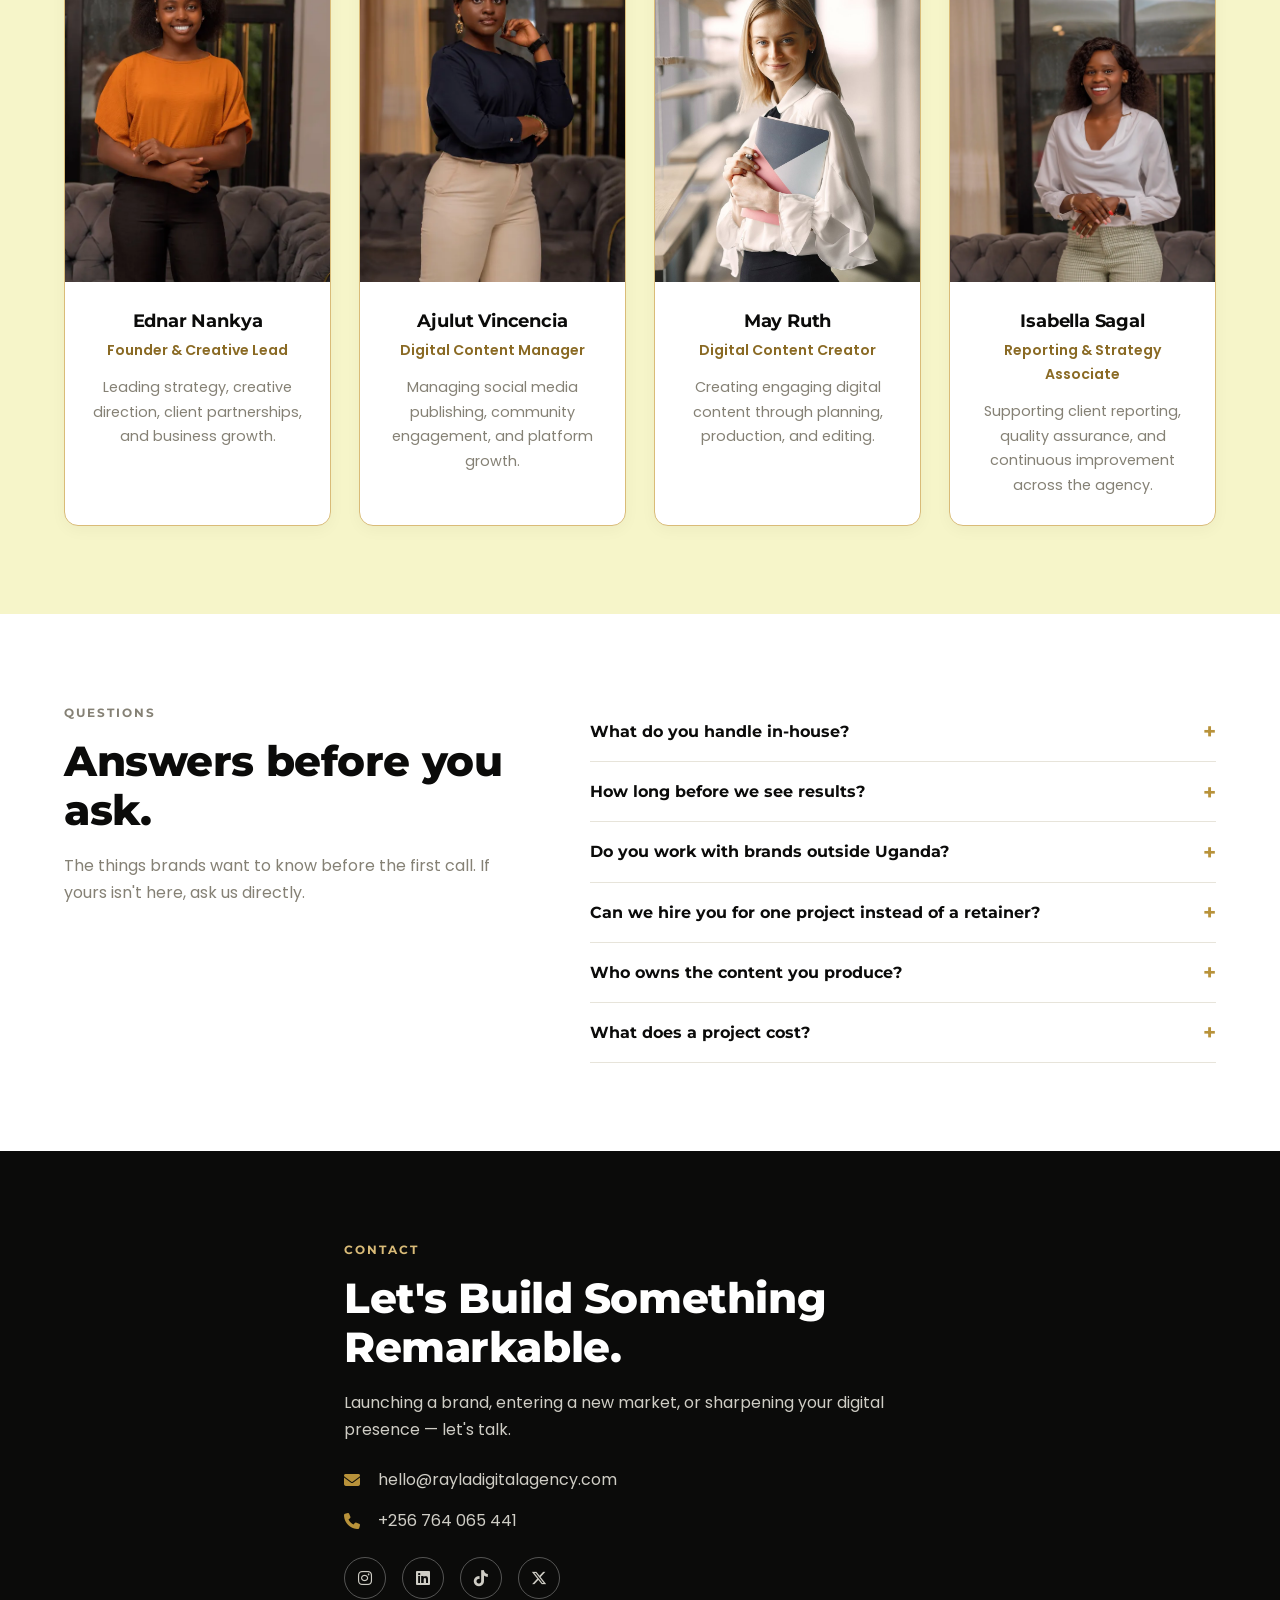
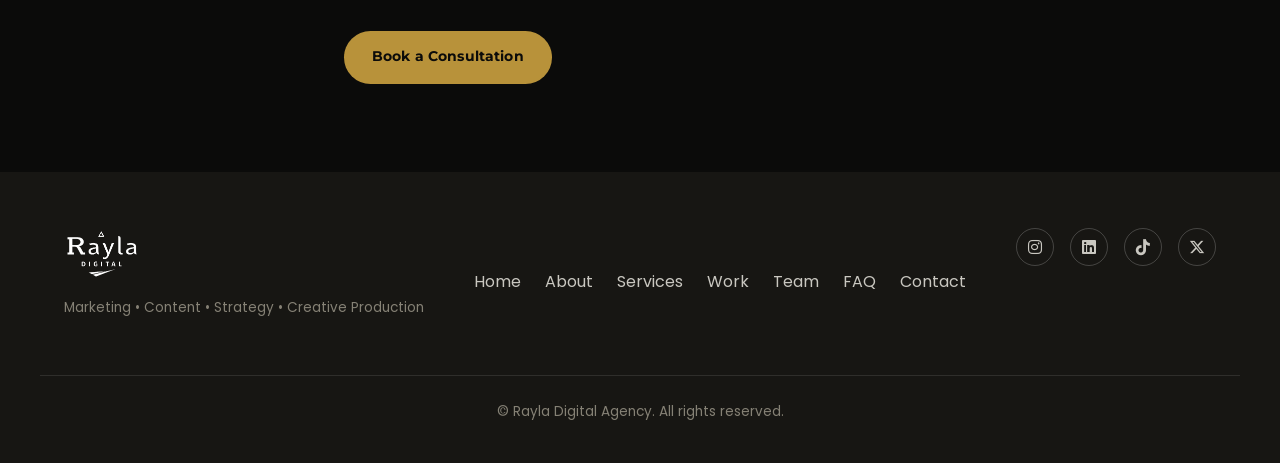
==== commit 7d4bd2c2: "PUT THE BRAND NAME FIRST IN THE HOMEPAGE TAB TITLE Ednar pointed out that the browser tab and the Go" ====
--- a/index.html
+++ b/index.html
@@ -3,7 +3,7 @@
 <head>
 <meta charset="UTF-8">
 <meta name="viewport" content="width=device-width, initial-scale=1.0">
-<title>Digital Marketing Agency in Kampala, Uganda | Rayla Digital Agency</title>
+<title>Rayla Digital Agency | Digital Marketing Agency in Kampala</title>
 <meta name="description" content="Rayla Digital Agency is a Kampala-based creative marketing agency helping brands create content, build digital presence, and connect with the audiences that matter most.">
 <link rel="canonical" href="https://www.rayladigitalagency.com/">
 
@@ -660,8 +660,13 @@
      costs three WebP images on load however many case studies exist. The video
      itself is fetched only when a card is opened.
 
-     TO DO (client): every .case-todo span is placeholder copy. Replace with the
-     real client name, brief, deliverables and result, then drop the class. -->
+     The result/metrics row that used to close each story has been removed: no
+     client has sent verified figures, and a public page is the wrong place to
+     leave a number-shaped blank. Each story now runs brief then deliverables.
+
+     TO DO (client): the "The brief" paragraphs are our own drafts, written from
+     the footage and the delivery notes. Read them back to each client and
+     correct anything they would not say themselves. -->
 <section class="section case-studies" id="case-studies">
   <div class="container">
     <div class="section-head">
@@ -690,19 +695,10 @@
           </span>
         </button>
         <!-- Read into the lightbox on open. Kept beside the button rather than
-             inside it because a <button> may only contain phrasing content.
-             TO DO (client): replace each .case-todo with the real words and
-             drop the class. -->
+             inside it because a <button> may only contain phrasing content. -->
         <div class="case-story" hidden>
-          <div class="case-story-block"><h3>The brief</h3><p><em class="case-todo">To be confirmed &mdash; what the conference wanted the film to do — who it was aimed at, and what they wanted viewers to do after watching.</em></p></div>
+          <div class="case-story-block"><h3>The brief</h3><p>A conference is over the moment the room empties. The organisers needed the day to keep working afterwards &mdash; enough of the speakers, the venue and the mood in one short film that someone who missed it would understand what the event actually is, and watch for the next one.</p></div>
           <div class="case-story-block"><h3>What we made</h3><p>Filming on site at the venue, an edit cut for social, burned-in captions for sound-off viewing, and the conference's own branding on screen throughout.</p></div>
-          <div class="case-story-block"><h3>The result</h3>
-            <div class="case-metrics">
-            <div class="case-metric"><b aria-hidden="true">&mdash;</b><span>Views <em class="case-todo">to be confirmed</em></span></div>
-            <div class="case-metric"><b aria-hidden="true">&mdash;</b><span>Reach <em class="case-todo">to be confirmed</em></span></div>
-            <div class="case-metric"><b aria-hidden="true">&mdash;</b><span>Watch time <em class="case-todo">to be confirmed</em></span></div>
-            </div>
-          </div>
         </div>
       </div>
 
@@ -719,19 +715,10 @@
           </span>
         </button>
         <!-- Read into the lightbox on open. Kept beside the button rather than
-             inside it because a <button> may only contain phrasing content.
-             TO DO (client): replace each .case-todo with the real words and
-             drop the class. -->
+             inside it because a <button> may only contain phrasing content. -->
         <div class="case-story" hidden>
-          <div class="case-story-block"><h3>The brief</h3><p><em class="case-todo">To be confirmed &mdash; what Denri needed this campaign to do — the range being launched, the audience, and the sales or awareness goal behind it.</em></p></div>
+          <div class="case-story-block"><h3>The brief</h3><p>Denri wanted the red range read as workwear rather than occasionwear. That meant putting the bag inside a working day, carried instead of displayed, so someone scrolling could picture it in their own.</p></div>
           <div class="case-story-block"><h3>What we made</h3><p>A vertical product film shot on location, cut for Instagram and TikTok, with styling and art direction handled in house.</p></div>
-          <div class="case-story-block"><h3>The result</h3>
-            <div class="case-metrics">
-            <div class="case-metric"><b aria-hidden="true">&mdash;</b><span>Views <em class="case-todo">to be confirmed</em></span></div>
-            <div class="case-metric"><b aria-hidden="true">&mdash;</b><span>Engagement <em class="case-todo">to be confirmed</em></span></div>
-            <div class="case-metric"><b aria-hidden="true">&mdash;</b><span>Saves <em class="case-todo">to be confirmed</em></span></div>
-            </div>
-          </div>
         </div>
       </div>
 
@@ -748,19 +735,10 @@
           </span>
         </button>
         <!-- Read into the lightbox on open. Kept beside the button rather than
-             inside it because a <button> may only contain phrasing content.
-             TO DO (client): replace each .case-todo with the real words and
-             drop the class. -->
+             inside it because a <button> may only contain phrasing content. -->
         <div class="case-story" hidden>
-          <div class="case-story-block"><h3>The brief</h3><p><em class="case-todo">To be confirmed &mdash; what the travel range launch needed to achieve, and how the collaboration with Reo Travel came about.</em></p></div>
+          <div class="case-story-block"><h3>The brief</h3><p>A travel range needs somewhere to travel to. Made with Reo Travel, this one had to show the bags being packed and used rather than photographed, and land its point in the two seconds before a thumb moves on.</p></div>
           <div class="case-story-block"><h3>What we made</h3><p>A short travel-themed reel with animated title cards, produced with Reo Travel and cut to run as paid and organic social.</p></div>
-          <div class="case-story-block"><h3>The result</h3>
-            <div class="case-metrics">
-            <div class="case-metric"><b aria-hidden="true">&mdash;</b><span>Views <em class="case-todo">to be confirmed</em></span></div>
-            <div class="case-metric"><b aria-hidden="true">&mdash;</b><span>Engagement <em class="case-todo">to be confirmed</em></span></div>
-            <div class="case-metric"><b aria-hidden="true">&mdash;</b><span>Shares <em class="case-todo">to be confirmed</em></span></div>
-            </div>
-          </div>
         </div>
       </div>
     </div>
--- a/css/style.css
+++ b/css/style.css
@@ -1136,13 +1136,6 @@
    read out into the lightbox on open. The [hidden] attribute is on the element
    too; this rule is what holds if a stylesheet elsewhere sets a display. */
 .case-story { display: none; }
-
-/* Placeholder copy the client still owes us. Marked so it is impossible to
-   mistake for finished text - remove the class with the real words. */
-.case-todo {
-  color: var(--gold-soft); font-style: normal;
-  border-bottom: 1px dashed rgba(217,187,120,0.55);
-}
 .pill-cloud { display: flex; flex-wrap: wrap; gap: 0.75rem; }
 .pill-cloud span {
   border: 1.5px solid var(--dark-grey); border-radius: var(--radius-full);
@@ -1600,17 +1593,6 @@
   color: var(--gold-soft); margin-bottom: 0.3rem;
 }
 .case-story-block p { font-size: 0.92rem; line-height: 1.65; color: var(--text-on-dark); max-width: 46ch; }
-
-/* The result block. Values are em dashes, not stand-in figures: this page is
-   public, and a placeholder number reads as a claim the moment it is live. The
-   row exists so the client can see exactly which three numbers to send. */
-.case-metrics { display: grid; grid-template-columns: repeat(3, minmax(0, 1fr)); gap: var(--space-sm); margin-top: 0.2rem; }
-.case-metric { border-top: 1px solid rgba(255,255,255,0.16); padding-top: 0.6rem; }
-.case-metric b { display: block; font-family: var(--font-display); font-size: 1.6rem; line-height: 1; color: var(--gold-soft); }
-.case-metric span { display: block; font-size: 0.72rem; color: var(--mid-grey); margin-top: 0.35rem; }
-/* .case-todo is a dashed gold underline on the dark panel; inside the metric
-   label it also drops the italic, which at this size just reads as noise. */
-.case-metric .case-todo { display: block; font-style: normal; }
 
 @media (max-width: 860px) {
   /* Stacked: video first at a height that still leaves the story visible
